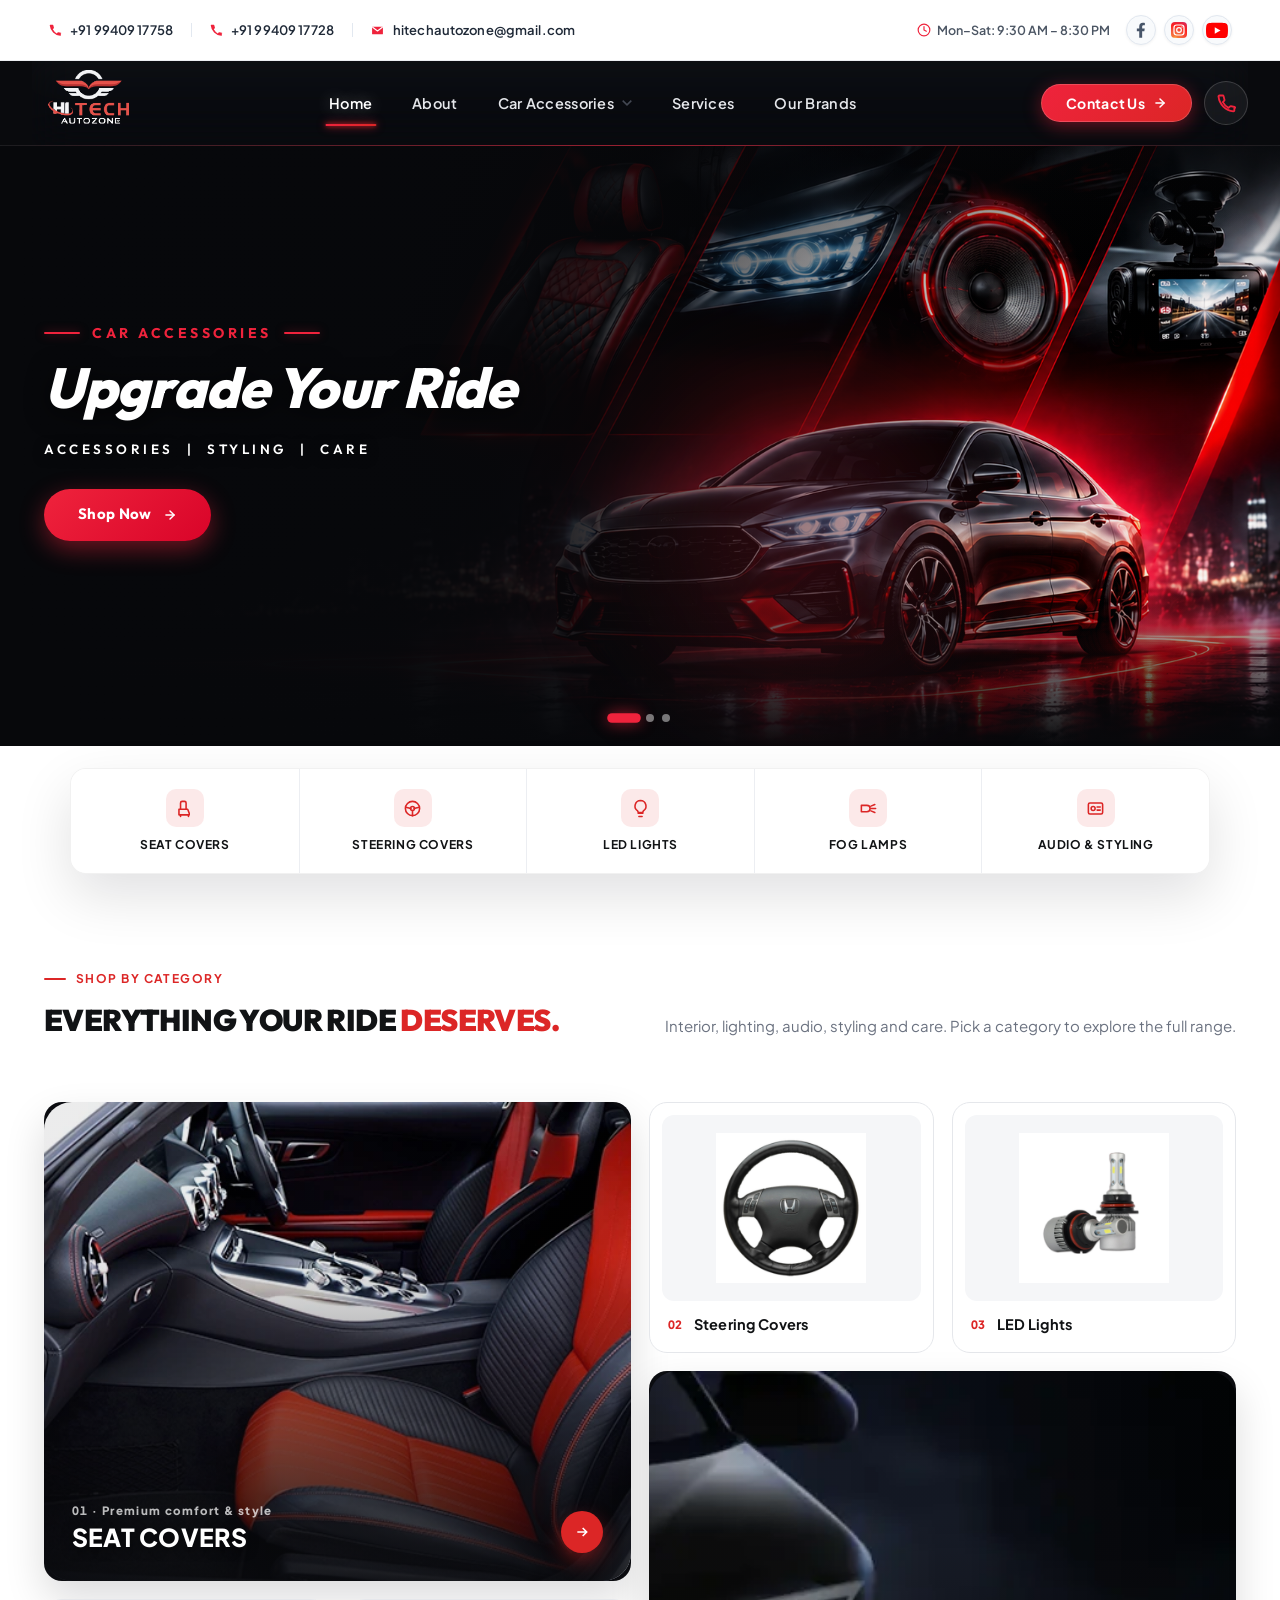
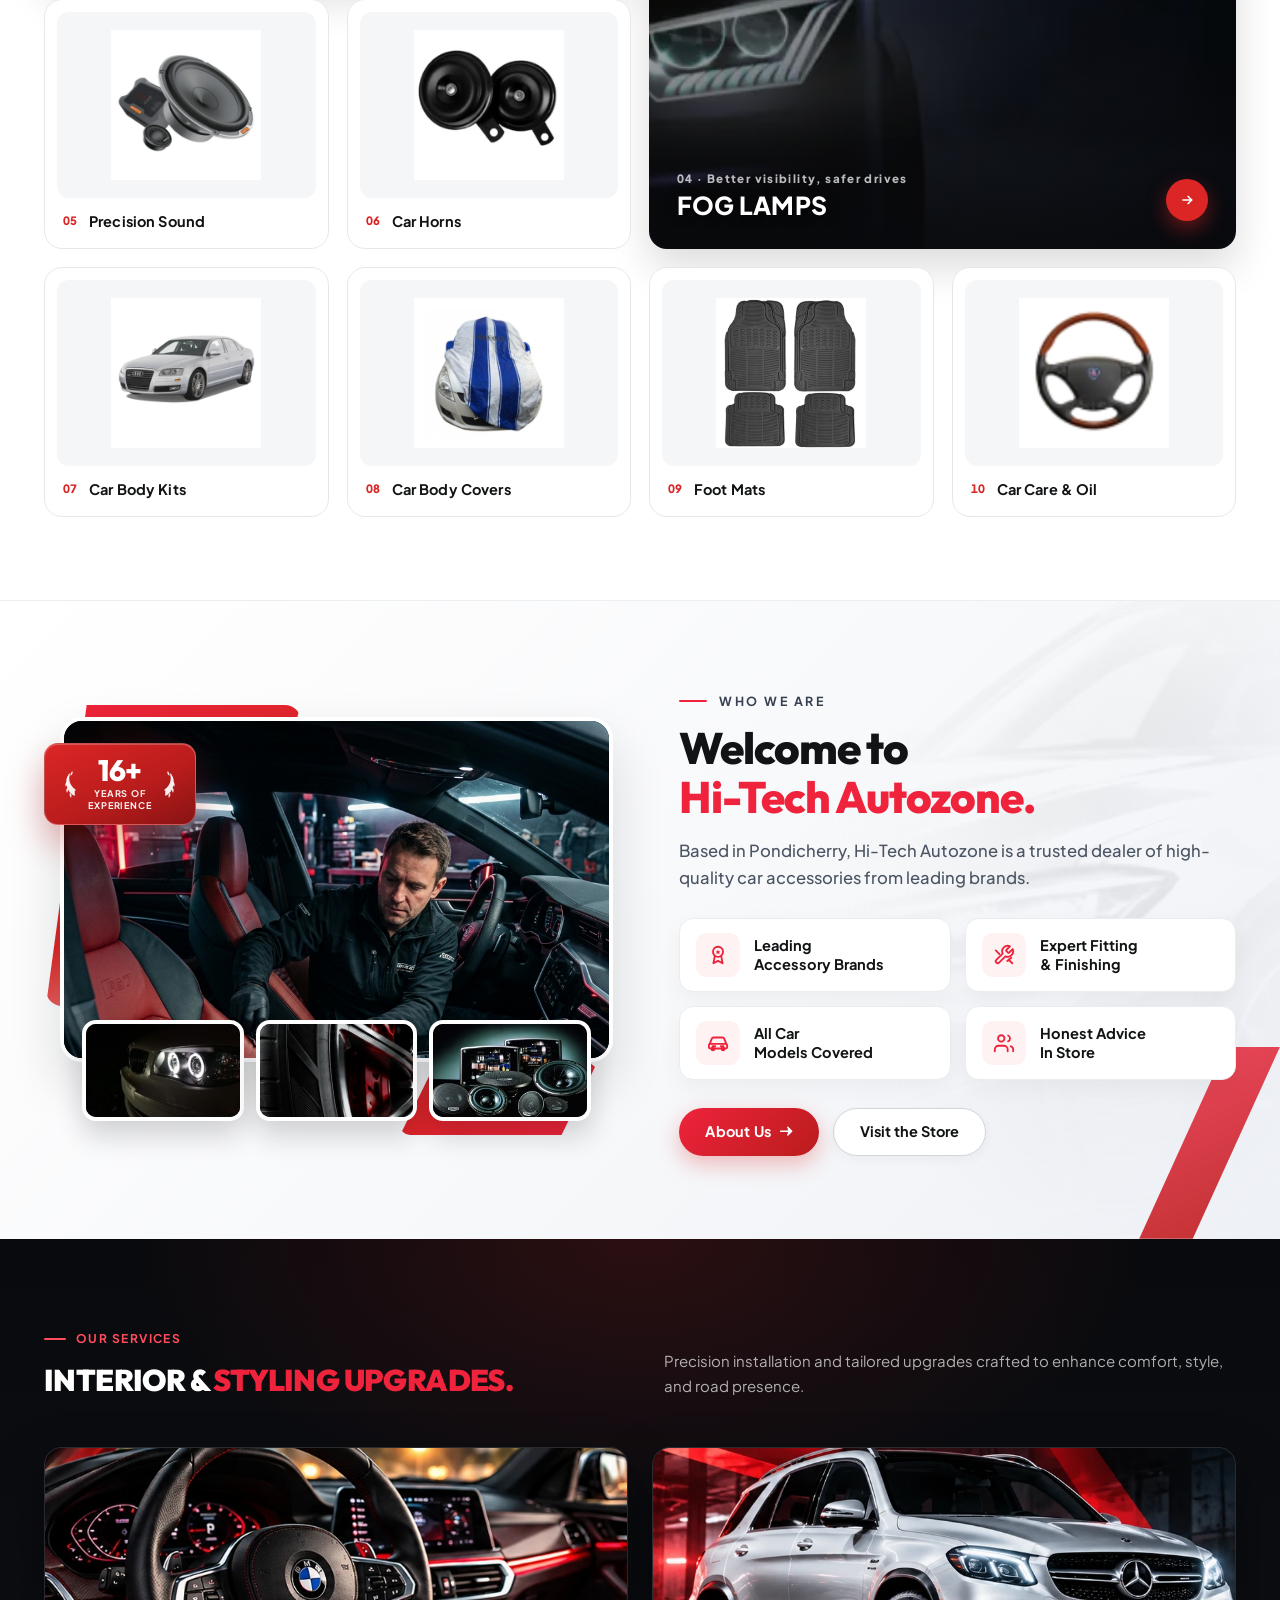
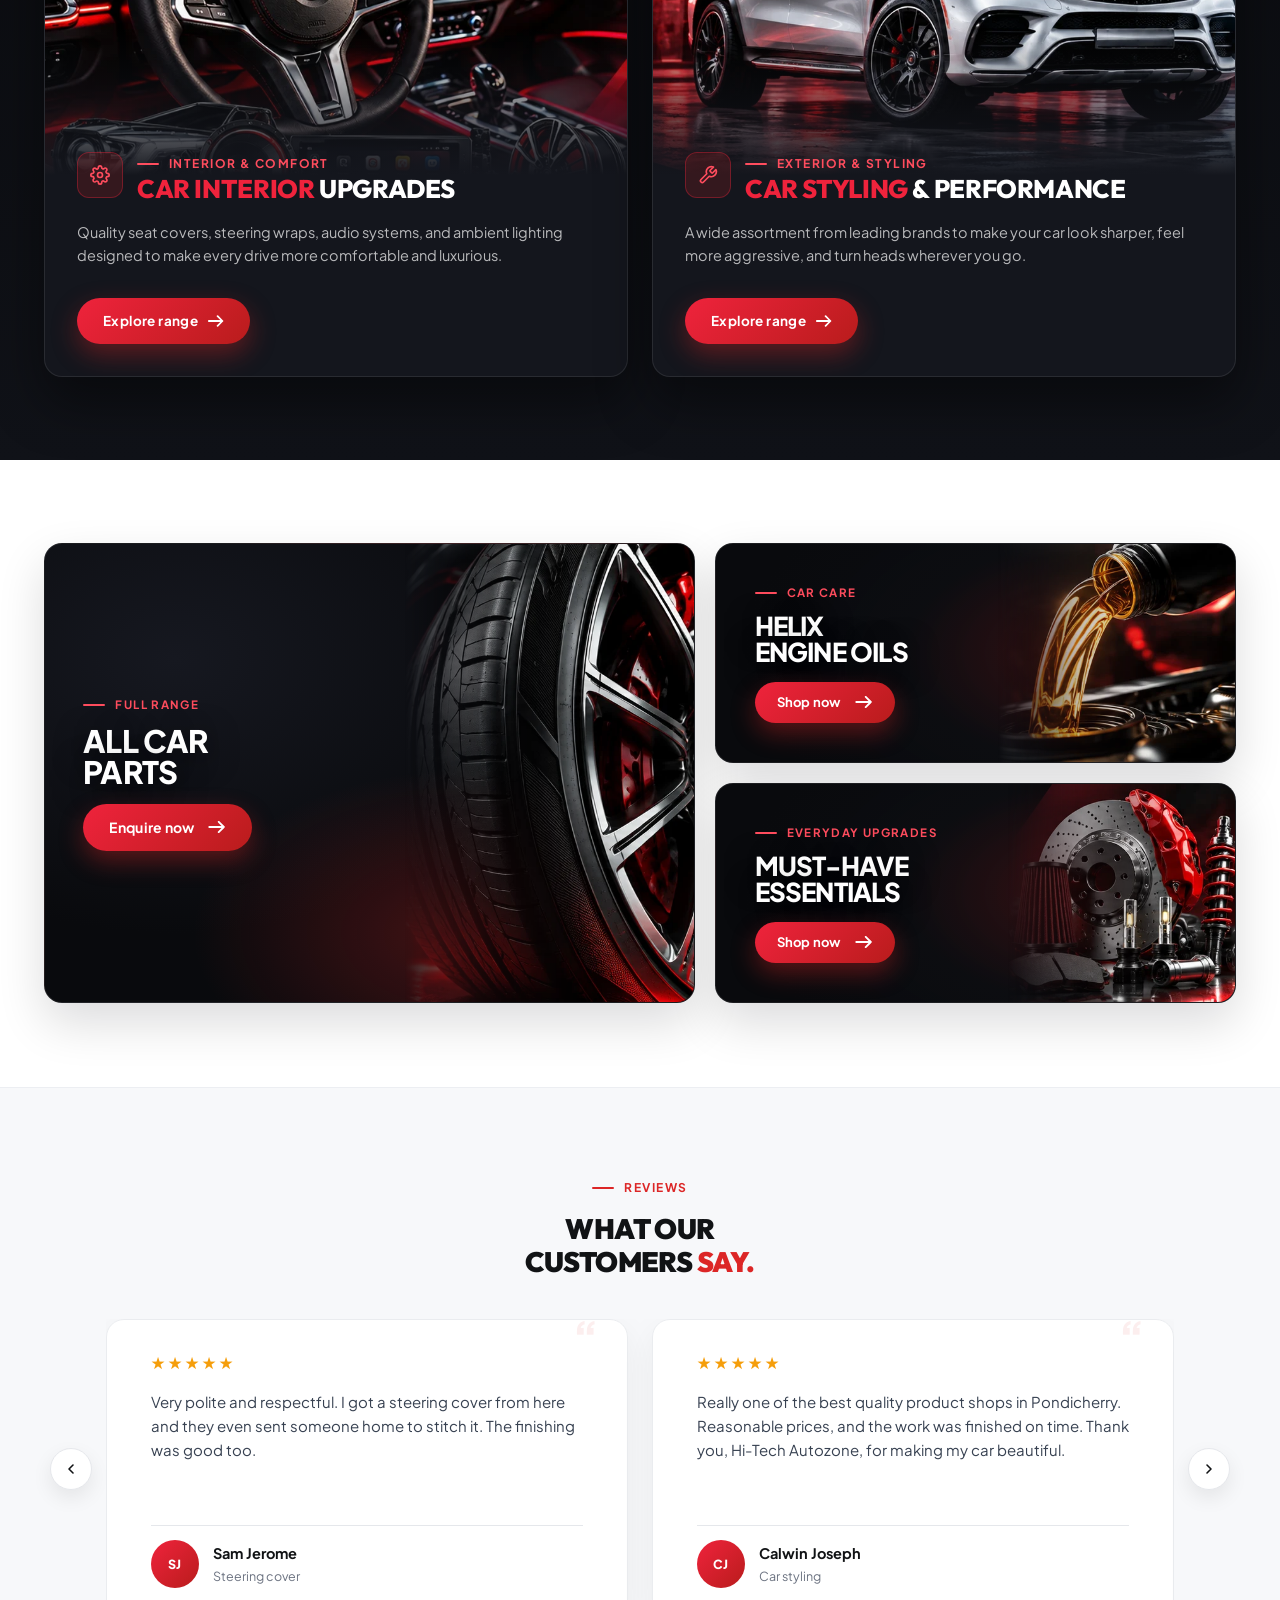
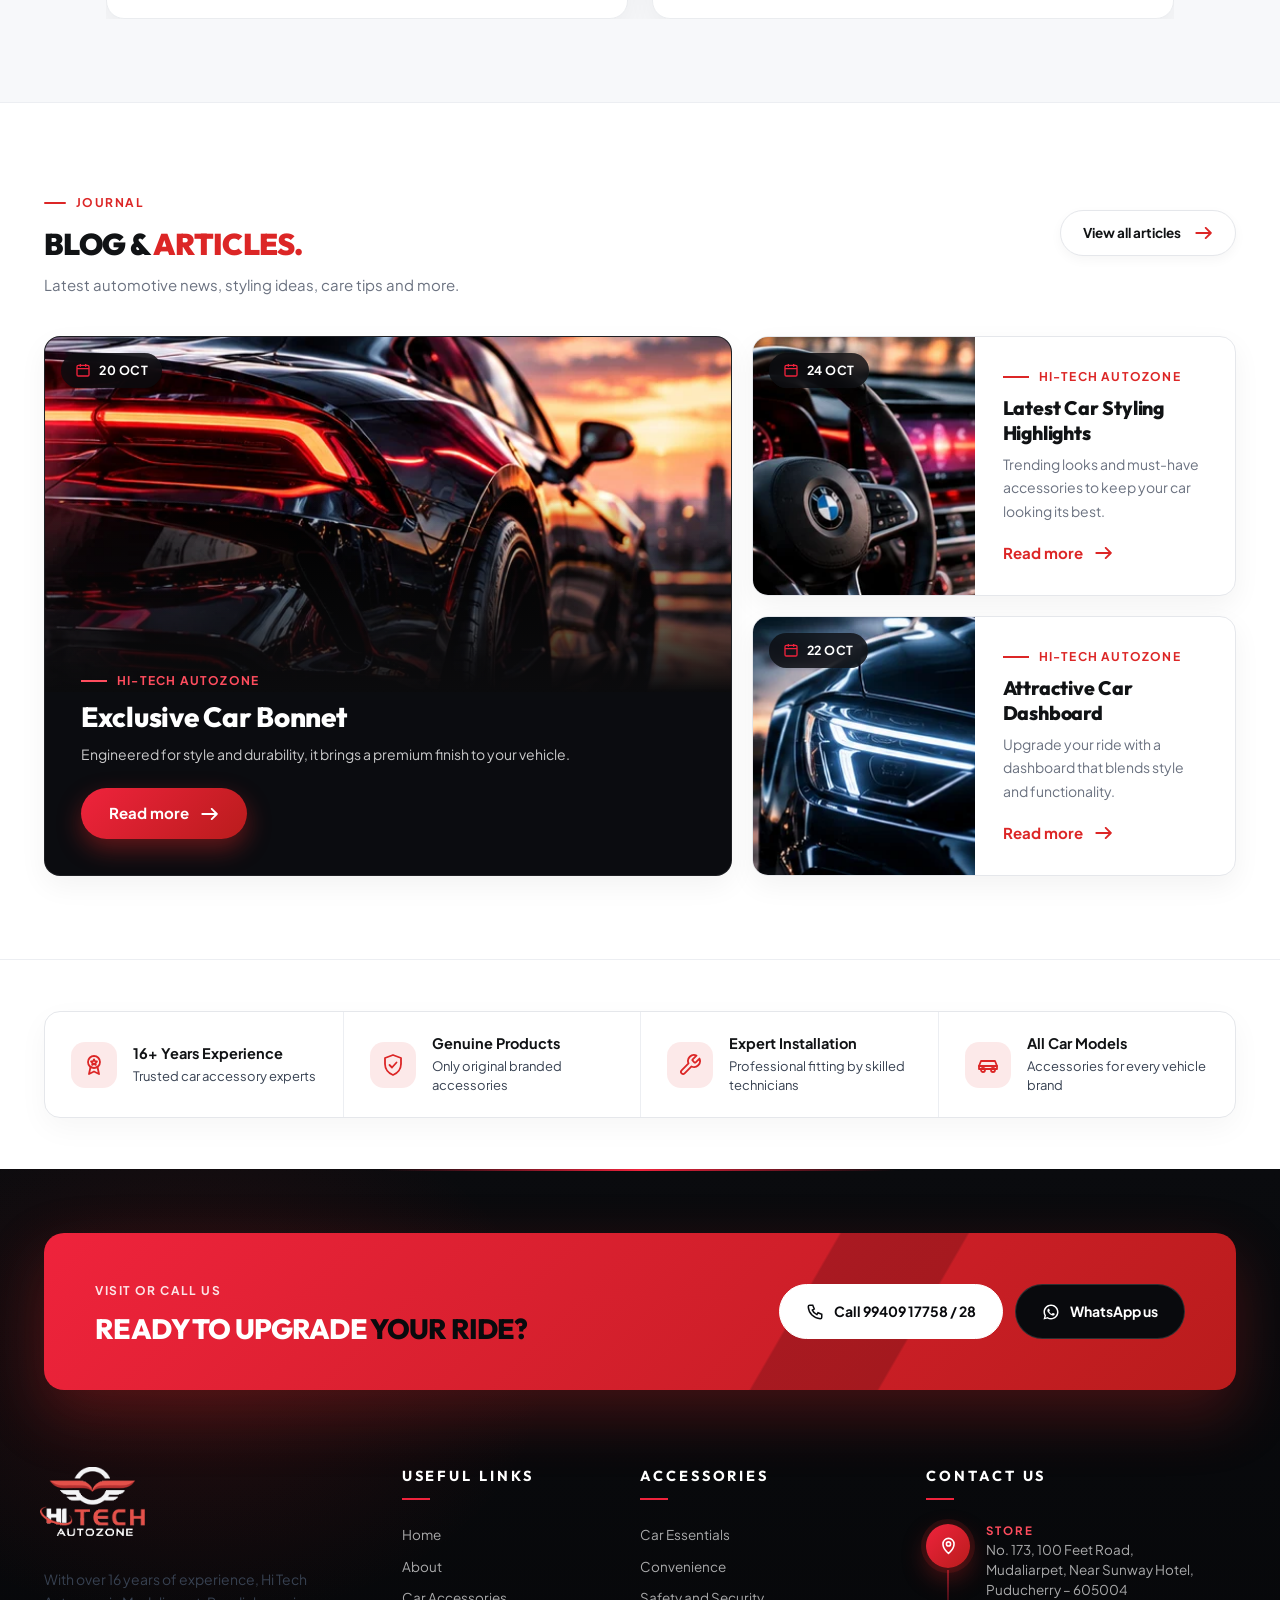
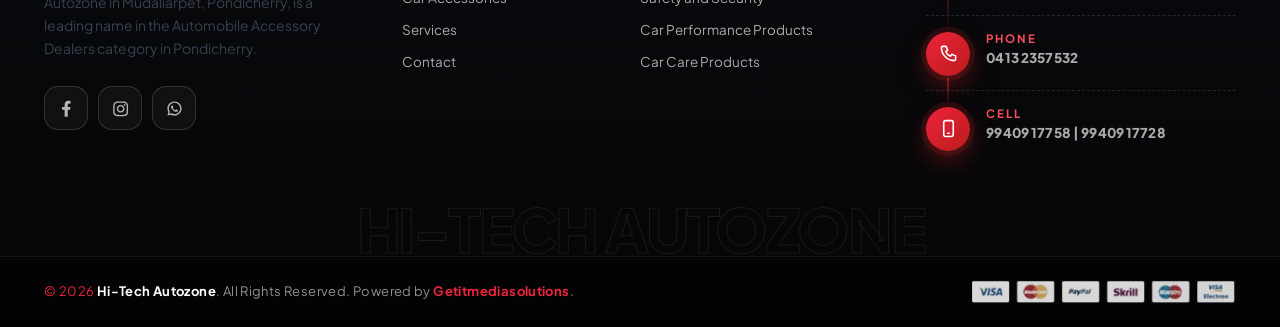
==== index.html @ 880fb970 "first commit" ====
<!doctype html>
<html lang="en">


<head>
  <meta charset="utf-8">
  <title>Hi-Tech Autozone</title>
  <meta name="description" content="Hi-Tech Autozone, Pondicherry: premium car accessories, seat covers, LED and fog lamps, audio, body kits and car care products.">
  <meta name="viewport" content="width=device-width, initial-scale=1">
  <link rel="shortcut icon" type="image/x-icon" href="assets/img/favicon.ico">
    
   <!-- ======= All CSS Plugins here ======== -->
  <link rel="stylesheet" href="assets/css/plugins/swiper-bundle.min.css">
  <link rel="stylesheet" href="assets/css/plugins/glightbox.min.css">
  <link rel="preconnect" href="https://fonts.googleapis.com">
  <link rel="preconnect" href="https://fonts.gstatic.com" crossorigin>
  <link href="https://fonts.googleapis.com/css2?family=Outfit:ital,wght@0,400;0,500;0,600;0,700;0,800;0,900;1,700;1,800;1,900&family=Plus+Jakarta+Sans:ital,wght@0,400;0,500;0,600;0,700;0,800;1,400;1,600&display=swap" rel="stylesheet">

  <!-- Plugin css -->
  <link rel="stylesheet" href="assets/css/vendor/bootstrap.min.css">

  <!-- Custom Style CSS -->
  <link rel="stylesheet" href="assets/css/style.css">
    <link rel="stylesheet" href="assets/css/main.css">
  <link rel="stylesheet" href="assets/css/premium-2026.css?v=30">
  <link rel="stylesheet" href="assets/css/home-2026.css?v=25">
  <link rel="stylesheet" href="assets/css/redesign-2026.css?v=23">

</head>

<body>

    <!-- Start preloader -->
    <div id="preloader">
        <div id="ctn-preloader" class="ctn-preloader">
            <div class="animation-preloader">
                <div class="spinner"></div>
                <div class="txt-loading">
                    <span data-text-preloader="L" class="letters-loading">
                        L
                    </span>
                    
                    <span data-text-preloader="O" class="letters-loading">
                        O
                    </span>
                    
                    <span data-text-preloader="A" class="letters-loading">
                        A
                    </span>
                    
                    <span data-text-preloader="D" class="letters-loading">
                        D
                    </span>
                    
                    <span data-text-preloader="I" class="letters-loading">
                        I
                    </span>
                    
                    <span data-text-preloader="N" class="letters-loading">
                        N
                    </span>
                    
                    <span data-text-preloader="G" class="letters-loading">
                        G
                    </span>
                </div>
            </div>	

            <div class="loader-section section-left"></div>
            <div class="loader-section section-right"></div>
        </div>
    </div>
    <!-- End preloader -->
    
    <!-- Start header area -->
    <header class="header__section">
        <div class="header__topbar">
            <div class="container-fluid">
                <div class="header__topbar--inner d-flex align-items-center justify-content-between">
                                        <ul class="header__topbar--info d-none d-lg-flex align-items-center">
                        <li class="header__info--list">
                            <a class="header__info--link" href="tel:9940917758" title="Call +91 99409 17758">
                                <svg class="hz-top-ico" width="14" height="14" viewBox="0 0 24 24" fill="none" xmlns="http://www.w3.org/2000/svg">
                                    <path d="M22 16.92V21a1 1 0 0 1-1.09 1A19.91 19.91 0 0 1 3 4.09 1 1 0 0 1 4 3h4.09a1 1 0 0 1 1 .75l1.1 4.42a1 1 0 0 1-.29.95L8.21 10.91a16 16 0 0 0 6.88 6.88l1.79-1.79a1 1 0 0 1 .95-.29l4.42 1.1a1 1 0 0 1 .75 1z" fill="#EF233C"/>
                                </svg>
                                <span>+91 99409 17758</span>
                            </a>
                        </li>
                        <li class="header__info--list">
                            <a class="header__info--link" href="tel:9940917728" title="Call +91 99409 17728">
                                <svg class="hz-top-ico" width="14" height="14" viewBox="0 0 24 24" fill="none" xmlns="http://www.w3.org/2000/svg">
                                    <path d="M22 16.92V21a1 1 0 0 1-1.09 1A19.91 19.91 0 0 1 3 4.09 1 1 0 0 1 4 3h4.09a1 1 0 0 1 1 .75l1.1 4.42a1 1 0 0 1-.29.95L8.21 10.91a16 16 0 0 0 6.88 6.88l1.79-1.79a1 1 0 0 1 .95-.29l4.42 1.1a1 1 0 0 1 .75 1z" fill="#EF233C"/>
                                </svg>
                                <span>+91 99409 17728</span>
                            </a>
                        </li>
                        <li class="header__info--list">
                            <a class="header__info--link" href="mailto:hitechautozone@gmail.com" title="Email Hi-Tech Autozone">
                                <svg class="hz-top-ico" width="15" height="13" viewBox="0 0 24 24" fill="none" xmlns="http://www.w3.org/2000/svg">
                                    <path d="M3 5h18a1 1 0 0 1 1 1v12a1 1 0 0 1-1 1H3a1 1 0 0 1-1-1V6a1 1 0 0 1 1-1z" fill="#EF233C"/>
                                    <path d="M3 6l9 7 9-7" stroke="#FFFFFF" stroke-width="2" stroke-linecap="round" stroke-linejoin="round"/>
                                </svg>
                                <span>hitechautozone@gmail.com</span>
                            </a>
                        </li>
                    </ul>
                    <div class="header__top--right d-flex align-items-center">
                        <span class="hz-top-hours d-none d-xl-inline-flex">
                            <svg width="14" height="14" viewBox="0 0 24 24" fill="none" stroke="#EF233C" stroke-width="2" stroke-linecap="round" stroke-linejoin="round"><circle cx="12" cy="12" r="10"/><polyline points="12 6 12 12 16 14"/></svg>
                            Mon–Sat: 9:30 AM – 8:30 PM
                        </span>
                        <ul class="social__share d-flex align-items-center">
                            <li class="social__share--list">
                                <a class="social__share--icon" target="_blank" rel="noopener noreferrer" href="https://www.facebook.com/p/Hitechautozone-pondicherry-100066912985114/" aria-label="Facebook">
                                    <svg width="10" height="16" viewBox="0 0 9 15" fill="none" xmlns="http://www.w3.org/2000/svg" aria-hidden="true">
                                        <path d="M7.62891 8.625L8.01172 6.10938H5.57812V4.46875C5.57812 3.75781 5.90625 3.10156 7 3.10156H8.12109V0.941406C8.12109 0.941406 7.10938 0.75 6.15234 0.75C4.15625 0.75 2.84375 1.98047 2.84375 4.16797V6.10938H0.601562V8.625H2.84375V14.75H5.57812V8.625H7.62891Z" fill="#475569"/>
                                    </svg>
                                </a>
                            </li>
                            <li class="social__share--list">
                                <a class="social__share--icon" target="_blank" rel="noopener noreferrer" href="https://www.instagram.com/hitechautozone_pondicherry/" aria-label="Instagram">
                                    <svg width="16" height="16" viewBox="0 0 24 24" fill="none" xmlns="http://www.w3.org/2000/svg" aria-hidden="true">
                                        <defs>
                                            <radialGradient id="hz-ig-badge-grad" cx="25%" cy="108%" r="140%">
                                                <stop offset="0%" stop-color="#FFDC80"/>
                                                <stop offset="15%" stop-color="#F77737"/>
                                                <stop offset="35%" stop-color="#F56040"/>
                                                <stop offset="65%" stop-color="#FD1D1D"/>
                                                <stop offset="100%" stop-color="#C13584"/>
                                            </radialGradient>
                                        </defs>
                                        <rect width="24" height="24" rx="6" fill="url(#hz-ig-badge-grad)"/>
                                        <rect x="4.5" y="4.5" width="15" height="15" rx="4" stroke="#FFFFFF" stroke-width="1.8"/>
                                        <circle cx="12" cy="12" r="3.5" stroke="#FFFFFF" stroke-width="1.8"/>
                                        <circle cx="16.5" cy="7.5" r="1" fill="#FFFFFF"/>
                                    </svg>
                                </a>
                            </li>
                            <li class="social__share--list">
                                <a class="social__share--icon" target="_blank" rel="noopener noreferrer" href="https://www.youtube.com/@hi-techautozone2502" aria-label="YouTube">
                                    <svg width="22" height="16" viewBox="0 0 24 17" fill="none" xmlns="http://www.w3.org/2000/svg" aria-hidden="true">
                                        <path fill-rule="evenodd" clip-rule="evenodd" d="M23.498 3.186a3.016 3.016 0 0 0-2.122-2.136C19.505.5 12 .5 12 .5s-7.505 0-9.377.55A3.016 3.016 0 0 0 .502 3.186C0 5.07 0 9 0 9s0 3.93.502 5.814a3.016 3.016 0 0 0 2.122 2.136c1.871.55 9.376.55 9.376.55s7.505 0 9.377-.55a3.015 3.015 0 0 0 2.122-2.136C24 12.93 24 9 24 9s0-3.93-.502-5.814z" fill="#FF0000"/>
                                        <path d="M9.545 12.568V5.432L15.818 9l-6.273 3.568z" fill="#FFFFFF"/>
                                    </svg>
                                </a>
                            </li>
                        </ul>
                    </div>
                </div>
            </div>
        </div>
        <div class="main__header header__sticky">
            <div class="container-fluid">
                <div class="main__header--inner position__relative d-flex justify-content-between align-items-center">
                    <div class="offcanvas__header--menu__open d-lg-none">
                        <a class="offcanvas__header--menu__open--btn" href="javascript:void(0)" data-offcanvas>
                            <svg xmlns="http://www.w3.org/2000/svg" class="ionicon offcanvas__header--menu__open--svg" viewBox="0 0 512 512"><path fill="currentColor" stroke="currentColor" stroke-linecap="round" stroke-miterlimit="10" stroke-width="32" d="M80 160h352M80 256h352M80 352h352"/></svg>
                            <span class="visually-hidden">Offcanvas Menu Open</span>
                        </a>
                    </div>
                    <div class="main__logo">
                        <h1 class="main__logo--title m-0"><a class="main__logo--link" href="index.html"><img class="main__logo--img" src="assets/img/logo/hi-go-light.png" alt="Hi-Tech Autozone" width="180" height="90"></a></h1>
                    </div>
                    <div class="header__menu style3 d-none d-lg-block">
                        <nav class="header__menu--navigation">
                            <ul class="header__menu--wrapper d-flex align-items-center">
                                <li class="header__menu--items">
                                    <a class="header__menu--link active" href="index.html">Home</a>
                                </li>
                                <li class="header__menu--items">
                                    <a class="header__menu--link " href="about.html">About</a>
                                </li>
                                <li class="header__menu--items">
                                    <a class="header__menu--link " href="caressentials.html">
                                        Car Accessories
                                        <svg class="menu__arrowdown--icon" xmlns="http://www.w3.org/2000/svg" width="10" height="6" viewBox="0 0 12 7.41">
                                            <path d="M16.59,8.59,12,13.17,7.41,8.59,6,10l6,6,6-6Z" transform="translate(-6 -8.59)" fill="currentColor"/>
                                        </svg>
                                    </a>
                                    <ul class="header__sub--menu">
                                        <li class="header__sub--menu__items"><a href="caressentials.html" class="header__sub--menu__link ">CAR ESSENTIALS</a></li>
                                        <li class="header__sub--menu__items"><a href="convenience.html" class="header__sub--menu__link ">CONVENIENCE</a></li>
                                        <li class="header__sub--menu__items"><a href="safetysecurity.html" class="header__sub--menu__link ">SAFETY AND SECURITY</a></li>
                                        <li class="header__sub--menu__items"><a href="carstyle.html" class="header__sub--menu__link ">CAR STYLES</a></li>
                                        <li class="header__sub--menu__items"><a href="carperformance.html" class="header__sub--menu__link ">CAR PERFORMANCE PRODUCT</a></li>
                                        <li class="header__sub--menu__items"><a href="carcareproduct.html" class="header__sub--menu__link ">CAR CARE PRODUCT</a></li>
                                    </ul>
                                </li>
                                <li class="header__menu--items">
                                    <a class="header__menu--link " href="blog.html">Services</a>
                                </li>
                                <li class="header__menu--items">
                                    <a class="header__menu--link " href="brands.html">Our Brands</a>
                                </li>
                            </ul>
                        </nav>
                    </div>
                    <div class="header__actions d-flex align-items-center">
                        <a class="hz-nav-contact-btn d-none d-sm-inline-flex" href="contact.html">
                            <span>Contact Us</span>
                            <svg width="14" height="14" viewBox="0 0 24 24" fill="none" stroke="currentColor" stroke-width="2.5" stroke-linecap="round" stroke-linejoin="round"><line x1="5" y1="12" x2="19" y2="12"/><polyline points="12 5 19 12 12 19"/></svg>
                        </a>
                        <a class="hz-nav-phone-btn" href="tel:9940917758" aria-label="Call Hi-Tech Autozone" title="Call 99409 17758">
                            <svg width="20" height="20" viewBox="0 0 24 24" fill="none" xmlns="http://www.w3.org/2000/svg">
                                <path d="M22 16.92V21a1 1 0 0 1-1.09 1A19.91 19.91 0 0 1 3 4.09 1 1 0 0 1 4 3h4.09a1 1 0 0 1 1 .75l1.1 4.42a1 1 0 0 1-.29.95L8.21 10.91a16 16 0 0 0 6.88 6.88l1.79-1.79a1 1 0 0 1 .95-.29l4.42 1.1a1 1 0 0 1 .75 1z" stroke="#EF233C" stroke-width="2.2" stroke-linecap="round" stroke-linejoin="round"/>
                            </svg>
                        </a>
                    </div>
                </div>
            </div>
        </div>
        <!-- Start Offcanvas header menu -->
        <div class="offcanvas__header">
            <div class="offcanvas__inner">
                <div class="offcanvas__logo">
                    <a class="offcanvas__logo_link" href="index.html">
                        <img src="assets/img/logo/hi-go-light.png" alt="Hi-Tech Autozone" width="180" height="90">
                    </a>
                    <button class="offcanvas__close--btn" data-offcanvas>close</button>
                </div>
                <nav class="offcanvas__menu">
                    <ul class="offcanvas__menu_ul">
                        <li class="offcanvas__menu_li">
                            <a class="offcanvas__menu_item" href="index.html">Home</a>
                         
                        </li>
                        <li class="offcanvas__menu_li">
                            <a class="offcanvas__menu_item" href="about.html">About us</a>
                         
                        </li>
                        <li class="offcanvas__menu_li">
                            <a class="offcanvas__menu_item" href="caressentials.html">Car Accessories </a>
                            <ul class="offcanvas__sub_menu">
                                <li class="offcanvas__sub_menu_li"><a href="caressentials.html" class="offcanvas__sub_menu_item">CAR ESSENTIALS</a></li>
                                <li class="offcanvas__sub_menu_li"><a href="convenience.html" class="offcanvas__sub_menu_item">CONVENIENCE</a></li>
                                <li class="offcanvas__sub_menu_li"><a href="safetysecurity.html" class="offcanvas__sub_menu_item">SAFETY AND SECURITY</a></li>
                                <li class="offcanvas__sub_menu_li"><a href="carstyle.html" class="offcanvas__sub_menu_item">CAR STYLES</a></li>
                                <li class="offcanvas__sub_menu_li"><a href="carperformance.html" class="offcanvas__sub_menu_item">CAR PERFORMANCE PRODUCT</a></li>
                                <li class="offcanvas__sub_menu_li"><a href="carcareproduct.html" class="offcanvas__sub_menu_item">CAR CARE PRODUCT</a></li>

                            </ul>
                        </li>
                        <li class="offcanvas__menu_li">
                            <a class="offcanvas__menu_item" href="blog.html">Service</a>
                        
                        </li>
                        <li class="offcanvas__menu_li"><a class="offcanvas__menu_item" href="brands.html">Our Brands</a></li>
                        <li class="offcanvas__menu_li"><a class="offcanvas__menu_item" href="contact.html">Contact</a></li>
                    </ul>
                    <!--
                    <div class="offcanvas__account--items">
                        <a class="offcanvas__account--items__btn d-flex align-items-center" href="login.html">
                            <span class="offcanvas__account--items__icon"> 
                                <svg xmlns="http://www.w3.org/2000/svg"  width="20.51" height="19.443" viewBox="0 0 512 512"><path d="M344 144c-3.92 52.87-44 96-88 96s-84.15-43.12-88-96c-4-55 35-96 88-96s92 42 88 96z" fill="none" stroke="currentColor" stroke-linecap="round" stroke-linejoin="round" stroke-width="32"/><path d="M256 304c-87 0-175.3 48-191.64 138.6C62.39 453.52 68.57 464 80 464h352c11.44 0 17.62-10.48 15.65-21.4C431.3 352 343 304 256 304z" fill="none" stroke="currentColor" stroke-miterlimit="10" stroke-width="32"/></svg> 
                            </span>
                            <span class="offcanvas__account--items__label">Login / Register</span>
                        </a>
                    </div>
                    <div class="offcanvas__account--wrapper d-flex">
                        <div class="offcanvas__account--currency">
                            <a class="offcanvas__account--currency__menu d-flex align-items-center text-black" href="javascript:void(0)">
                                <img src="assets/img/icon/usd-icon.webp" alt="currency">
                                <span>USD</span> 
                                <svg xmlns="http://www.w3.org/2000/svg" width="9.797" height="6.05" viewBox="0 0 9.797 6.05">
                                    <path  d="M14.646,8.59,10.9,12.329,7.151,8.59,6,9.741l4.9,4.9,4.9-4.9Z" transform="translate(-6 -8.59)" fill="currentColor" opacity="0.7"/>
                                </svg>
                            </a>
                            <div class="offcanvas__account--currency__submenu">
                                <ul>
                                    <li class="currency__items"><a class="currency__text" href="#">CAD</a></li>
                                    <li class="currency__items"><a class="currency__text" href="#">CNY</a></li>
                                    <li class="currency__items"><a class="currency__text" href="#">EUR</a></li>
                                    <li class="currency__items"><a class="currency__text" href="#">GBP</a></li>
                                </ul>
                            </div>
                        </div>
                        <div class="language__currency--list">
                            <a class="offcanvas__language--switcher" href="javascript:void(0)">
                                <span>English</span> 
                                <svg xmlns="http://www.w3.org/2000/svg" width="9.797" height="6.05" viewBox="0 0 9.797 6.05">
                                    <path  d="M14.646,8.59,10.9,12.329,7.151,8.59,6,9.741l4.9,4.9,4.9-4.9Z" transform="translate(-6 -8.59)" fill="currentColor" opacity="0.7"/>
                                </svg>
                            </a>
                            <div class="offcanvas__dropdown--language">
                                <ul>
                                    <li class="language__items"><a class="language__text" href="#">France</a></li>
                                    <li class="language__items"><a class="language__text" href="#">Russia</a></li>
                                    <li class="language__items"><a class="language__text" href="#">Spanish</a></li>
                                </ul>
                            </div>
                        </div>
                    </div>  
                --> 
                </nav>
            </div>
        </div>
        <!-- End Offcanvas header menu -->

        <!-- Start Offcanvas stikcy toolbar -->

        <!-- End Offcanvas stikcy toolbar -->

        <!-- Start offCanvas minicart -->
  
        <!-- End offCanvas minicart -->

        <!-- Start serch box area -->

        <!-- End serch box area -->
        
    </header>
    <!-- End header area -->

    <main class="main__content_wrapper">
     <!-- Start slider section -->
        <section class="hero__slider--section">
            <div class="p-hero-fx" aria-hidden="true"><span class="p-hero-grid"></span><span class="p-hero-glow"></span><span class="p-hero-beam"></span></div>

            <div class="hero__slider--inner hero__slider--activation swiper">
                <div class="hero__slider--wrapper swiper-wrapper">
                    <!-- Slide 1: Futuristic Sedan with Feature Callouts -->
                    <div class="swiper-slide">
                        <div class="hero__slider--items style4">
                            <div class="hz-hero-bg">
                                <img class="hz-hero-bg-img" src="assets/img/hero_sec/hero-slide-1.png" alt="Futuristic Sedan with Custom Styling" loading="eager">
                                <div class="hz-hero-gradient"></div>
                            </div>
                            <div class="container">
                                <div class="row">
                                    <div class="col-xl-6 col-lg-7 col-md-8">
                                        <div class="slider__content style4">
                                            <span class="hz-hero-eyebrow">CAR ACCESSORIES</span>
                                            <h2 class="hz-hero-title">Upgrade Your Ride</h2>
                                            <p class="hz-hero-tagline">ACCESSORIES &nbsp;|&nbsp; STYLING &nbsp;|&nbsp; CARE</p>
                                            <div class="hz-hero-ctas">
                                                <a class="hz-hero-btn-primary" href="caressentials.html">
                                                    <span>Shop Now</span>
                                                    <svg width="14" height="14" viewBox="0 0 24 24" fill="none" stroke="currentColor" stroke-width="2.5" stroke-linecap="round" stroke-linejoin="round"><line x1="5" y1="12" x2="19" y2="12"/><polyline points="12 5 19 12 12 19"/></svg>
                                                </a>
                                            </div>
                                        </div>
                                    </div>
                                </div>
                            </div>
                        </div>
                    </div>

                    <!-- Slide 2: Luxury Interior with Red Ambient Lighting -->
                    <div class="swiper-slide">
                        <div class="hero__slider--items style4">
                            <div class="hz-hero-bg">
                                <img class="hz-hero-bg-img" src="assets/img/hero_sec/hero-slide-2.png" alt="Luxury Car Interior with Red Ambient Lighting" loading="lazy">
                                <div class="hz-hero-gradient"></div>
                            </div>
                            <div class="container">
                                <div class="row">
                                    <div class="col-xl-6 col-lg-7 col-md-8">
                                        <div class="slider__content style4">
                                            <span class="hz-hero-eyebrow">CAR INTERIORS</span>
                                            <h2 class="hz-hero-title">Elevate Your<br><span class="hz-hero-title-accent">Driving Space</span></h2>
                                            <p class="hz-hero-tagline">INTERIORS &nbsp;|&nbsp; COMFORT &nbsp;|&nbsp; STYLE</p>
                                            <div class="hz-hero-ctas">
                                                <a class="hz-hero-btn-primary" href="caressentials.html">
                                                    <span>Explore Interiors</span>
                                                    <svg width="14" height="14" viewBox="0 0 24 24" fill="none" stroke="currentColor" stroke-width="2.5" stroke-linecap="round" stroke-linejoin="round"><line x1="5" y1="12" x2="19" y2="12"/><polyline points="12 5 19 12 12 19"/></svg>
                                                </a>
                                            </div>
                                        </div>
                                    </div>
                                </div>
                            </div>
                        </div>
                    </div>

                    <!-- Slide 3: Red Neon Tire Studio -->
                    <div class="swiper-slide">
                        <div class="hero__slider--items style4">
                            <div class="hz-hero-bg">
                                <img class="hz-hero-bg-img" src="assets/img/hero_sec/hero-slide-3.png" alt="High Performance Wheels and Tyres" loading="lazy">
                                <div class="hz-hero-gradient"></div>
                            </div>
                            <div class="container">
                                <div class="row">
                                    <div class="col-xl-6 col-lg-7 col-md-8">
                                        <div class="slider__content style4">
                                            <span class="hz-hero-eyebrow">WHEELS & TYRES</span>
                                            <h2 class="hz-hero-title">Engineered for<br><span class="hz-hero-title-accent">Grip & Power</span></h2>
                                            <p class="hz-hero-tagline">WHEELS &nbsp;|&nbsp; TYRES &nbsp;|&nbsp; PERFORMANCE</p>
                                            <div class="hz-hero-ctas">
                                                <a class="hz-hero-btn-primary" href="carperformance.html">
                                                    <span>Shop Wheels & Tyres</span>
                                                    <svg width="14" height="14" viewBox="0 0 24 24" fill="none" stroke="currentColor" stroke-width="2.5" stroke-linecap="round" stroke-linejoin="round"><line x1="5" y1="12" x2="19" y2="12"/><polyline points="12 5 19 12 12 19"/></svg>
                                                </a>
                                            </div>
                                        </div>
                                    </div>
                                </div>
                            </div>
                        </div>
                    </div>
                </div>
                <div class="slider__pagination swiper-pagination"></div>
            </div>
                    <div class="p-hero-ui" aria-hidden="true">
                <div class="container">
                    <div class="p-hero-count"><span class="p-hero-current">01</span><span class="p-hero-bar"></span><span class="p-hero-total">02</span></div>
                    <div class="p-hero-scroll"></div>
                </div>
            </div>
        </section>
        <!-- End slider section -->

        <!-- Floating 5-Category Quick Bar -->
        <section class="hz-quickbar" aria-label="Quick category shortcuts">
            <div class="hz-quickbar__card">
                <a class="hz-quickbar__item" href="caressentials.html">
                    <span class="hz-quickbar__ico" aria-hidden="true"><svg width="19" height="19" viewBox="0 0 24 24" fill="none" stroke="currentColor" stroke-width="2" stroke-linecap="round" stroke-linejoin="round"><path d="M7 13V5a2 2 0 0 1 2-2h3a2 2 0 0 1 2 2v8"/><path d="M5 13h11l2 5v2H5z"/><path d="M7 20v2M17 20v2"/></svg></span>
                    <span class="hz-quickbar__label">Seat Covers</span>
                </a>
                <a class="hz-quickbar__item" href="caressentials.html">
                    <span class="hz-quickbar__ico" aria-hidden="true"><svg width="19" height="19" viewBox="0 0 24 24" fill="none" stroke="currentColor" stroke-width="2" stroke-linecap="round" stroke-linejoin="round"><circle cx="12" cy="12" r="9"/><circle cx="12" cy="12" r="2.5"/><path d="M12 14.5V21M3.5 10.5l6.5 1.5M20.5 10.5L14 12"/></svg></span>
                    <span class="hz-quickbar__label">Steering Covers</span>
                </a>
                <a class="hz-quickbar__item" href="carstyle.html">
                    <span class="hz-quickbar__ico" aria-hidden="true"><svg width="19" height="19" viewBox="0 0 24 24" fill="none" stroke="currentColor" stroke-width="2" stroke-linecap="round" stroke-linejoin="round"><path d="M9 18h6M10 22h4M12 2a7 7 0 0 0-4 12.7c.6.5 1 1.2 1 2v.3h6v-.3c0-.8.4-1.5 1-2A7 7 0 0 0 12 2z"/></svg></span>
                    <span class="hz-quickbar__label">LED Lights</span>
                </a>
                <a class="hz-quickbar__item" href="safetysecurity.html">
                    <span class="hz-quickbar__ico" aria-hidden="true"><svg width="19" height="19" viewBox="0 0 24 24" fill="none" stroke="currentColor" stroke-width="2" stroke-linecap="round" stroke-linejoin="round"><path d="M3 12h7a4 4 0 0 0 0-8H3v8z" transform="translate(0 4)"/><path d="M15 9l5-2M15 12h6M15 15l5 2"/></svg></span>
                    <span class="hz-quickbar__label">Fog Lamps</span>
                </a>
                <a class="hz-quickbar__item" href="carperformance.html">
                    <span class="hz-quickbar__ico" aria-hidden="true"><svg width="19" height="19" viewBox="0 0 24 24" fill="none" stroke="currentColor" stroke-width="2" stroke-linecap="round" stroke-linejoin="round"><rect x="3" y="5" width="18" height="14" rx="2"/><circle cx="9" cy="12" r="2.5"/><path d="M14 10h4M14 14h4"/></svg></span>
                    <span class="hz-quickbar__label">Audio &amp; Styling</span>
                </a>
            </div>
        </section>

        <!-- ============ HOME 2026: everything between hero and footer ============ -->

        <!-- Categories -->
        <section class="hz-section hz-cats" aria-labelledby="hz-cats-title">
            <div class="container">
                <div class="hz-head">
                    <div>
                        <span class="hz-eyebrow">Shop by category</span>
                        <h2 class="hz-title" id="hz-cats-title">Everything your ride <em>deserves.</em></h2>
                    </div>
                    <p class="hz-lede">Interior, lighting, audio, styling and care. Pick a category to explore the full range.</p>
                </div>

                <ul class="hz-cats__grid" role="list">
                    <li class="hz-cat hz-cat--feature" data-reveal="up">
                        <a href="caressentials.html">
                            <span class="hz-cat__media"><img src="assets/img/blog/related-post2.webp" alt="Red and black leather seat covers fitted in a car" loading="lazy"></span>
                            <span class="hz-cat__body">
                                <span class="hz-cat__info">
                                    <span class="hz-cat__no">01 · Premium comfort &amp; style</span>
                                    <span class="hz-cat__name categories__content--title">Seat Covers</span>
                                </span>
                                <span class="hz-cat__go" aria-hidden="true"><svg width="16" height="16" viewBox="0 0 24 24" fill="none" stroke="currentColor" stroke-width="2.4"><path d="M5 12h14M13 6l6 6-6 6"/></svg></span>
                            </span>
                        </a>
                    </li>
                    <li class="hz-cat" data-reveal="up">
                        <a href="caressentials.html">
                            <span class="hz-cat__plate"><img src="assets/img/product/cate-show/1.png" alt="Steering Covers" loading="lazy"></span>
                            <span class="hz-cat__body"><span class="hz-cat__no">02</span><span class="hz-cat__name categories__content--title">Steering Covers</span></span>
                        </a>
                    </li>
                    <li class="hz-cat" data-reveal="up">
                        <a href="carstyle.html">
                            <span class="hz-cat__plate"><img src="assets/img/product/cate-show/4.png" alt="LED Lights" loading="lazy"></span>
                            <span class="hz-cat__body"><span class="hz-cat__no">03</span><span class="hz-cat__name categories__content--title">LED Lights</span></span>
                        </a>
                    </li>
                    <li class="hz-cat hz-cat--feature hz-cat--tall" data-reveal="up">
                        <a href="safetysecurity.html">
                            <span class="hz-cat__media"><img src="assets/img/banner/banner7.webp" alt="LED headlamp glowing on a dark car" loading="lazy"></span>
                            <span class="hz-cat__body">
                                <span class="hz-cat__info">
                                    <span class="hz-cat__no">04 · Better visibility, safer drives</span>
                                    <span class="hz-cat__name categories__content--title">Fog Lamps</span>
                                </span>
                                <span class="hz-cat__go" aria-hidden="true"><svg width="16" height="16" viewBox="0 0 24 24" fill="none" stroke="currentColor" stroke-width="2.4"><path d="M5 12h14M13 6l6 6-6 6"/></svg></span>
                            </span>
                        </a>
                    </li>
                    <li class="hz-cat" data-reveal="up">
                        <a href="carperformance.html">
                            <span class="hz-cat__plate"><img src="assets/img/product/cate-show/3.png" alt="Precision Sound" loading="lazy"></span>
                            <span class="hz-cat__body"><span class="hz-cat__no">05</span><span class="hz-cat__name categories__content--title">Precision Sound</span></span>
                        </a>
                    </li>
                    <li class="hz-cat" data-reveal="up">
                        <a href="carperformance.html">
                            <span class="hz-cat__plate"><img src="assets/img/product/cate-show/9.png" alt="Car Horns" loading="lazy"></span>
                            <span class="hz-cat__body"><span class="hz-cat__no">06</span><span class="hz-cat__name categories__content--title">Car Horns</span></span>
                        </a>
                    </li>
                    <li class="hz-cat" data-reveal="up">
                        <a href="carstyle.html">
                            <span class="hz-cat__plate"><img src="assets/img/product/cate-show/7.png" alt="Car Body Kits" loading="lazy"></span>
                            <span class="hz-cat__body"><span class="hz-cat__no">07</span><span class="hz-cat__name categories__content--title">Car Body Kits</span></span>
                        </a>
                    </li>
                    <li class="hz-cat" data-reveal="up">
                        <a href="carstyle.html">
                            <span class="hz-cat__plate"><img src="assets/img/product/cate-show/8.png" alt="Car Body Covers" loading="lazy"></span>
                            <span class="hz-cat__body"><span class="hz-cat__no">08</span><span class="hz-cat__name categories__content--title">Car Body Covers</span></span>
                        </a>
                    </li>
                    <li class="hz-cat" data-reveal="up">
                        <a href="caressentials.html">
                            <span class="hz-cat__plate"><img src="assets/img/servce/s-1-3.webp" alt="Foot Mats" loading="lazy"></span>
                            <span class="hz-cat__body"><span class="hz-cat__no">09</span><span class="hz-cat__name categories__content--title">Foot Mats</span></span>
                        </a>
                    </li>
                    <li class="hz-cat" data-reveal="up">
                        <a href="carcareproduct.html">
                            <span class="hz-cat__plate"><img src="assets/img/product/cate-show/10.png" alt="Car Care & Oil" loading="lazy"></span>
                            <span class="hz-cat__body"><span class="hz-cat__no">10</span><span class="hz-cat__name categories__content--title">Car Care &amp; Oil</span></span>
                        </a>
                    </li>
                </ul>
            </div>
        </section>

        <!-- About -->
        <section class="hz-section hz-about" aria-labelledby="hz-about-title">
            <img class="hz-about__watermark" src="assets/img/other/home-car-silhouette.webp" alt="" aria-hidden="true" loading="lazy">
            <span class="hz-about__slash hz-about__slash--br" aria-hidden="true"></span>
            <div class="container hz-about__grid">
                <div class="hz-about__media" data-reveal="scale">
                    <div class="hz-about__collage">
                        <span class="hz-about__accent-bar hz-about__accent-bar--tl" aria-hidden="true"></span>
                        <span class="hz-about__accent-bar hz-about__accent-bar--br" aria-hidden="true"></span>
                        <div class="hz-about__badge">
                            <svg class="hz-about__wreath" viewBox="0 0 24 44" fill="currentColor" aria-hidden="true">
                                <path d="M18 39c-5.5-2.8-9.5-7.6-11.2-13.6C5.1 19.3 6.2 12.7 9.8 7.5c.6-.8 1.7-.3 1.4.6-1.4 4.1-1.3 8.8.4 12.8 1.5 3.6 4.1 6.7 7.4 8.7.8.5.3 1.7-.6 1.5l-.4-.1z"/>
                                <path d="M14 4.2c-1.5 1.8-2.2 3.9-1.9 6 1.9-1.1 3.1-3.1 2.9-5.3-.1-.7-.6-1.1-1-.7zm-5.2 6.6c-1.6 1.7-2.4 3.8-2.2 6 2-1.1 3.3-3 3.2-5.2-.1-.7-.6-1.2-1-.8zm-2.6 8.3c-1.3 1.9-1.8 4.2-1.3 6.4 1.8-1.4 2.8-3.5 2.4-5.7-.2-.7-.7-1.1-1.1-.7zm.6 8.8c-.9 2-.9 4.3.2 6.3 1.4-1.7 1.9-3.9 1.1-5.9-.3-.7-.9-.9-1.3-.4zm4.1 7.6c-.4 2.1.3 4.3 1.9 5.9.9-1.9.8-4.1-.4-5.8-.5-.6-1.3-.7-1.5-.1z"/>
                            </svg>
                            <div class="hz-about__badge-inner">
                                <strong>16+</strong>
                                <span>Years of<br>Experience</span>
                            </div>
                            <svg class="hz-about__wreath hz-about__wreath--r" viewBox="0 0 24 44" fill="currentColor" aria-hidden="true">
                                <path d="M18 39c-5.5-2.8-9.5-7.6-11.2-13.6C5.1 19.3 6.2 12.7 9.8 7.5c.6-.8 1.7-.3 1.4.6-1.4 4.1-1.3 8.8.4 12.8 1.5 3.6 4.1 6.7 7.4 8.7.8.5.3 1.7-.6 1.5l-.4-.1z"/>
                                <path d="M14 4.2c-1.5 1.8-2.2 3.9-1.9 6 1.9-1.1 3.1-3.1 2.9-5.3-.1-.7-.6-1.1-1-.7zm-5.2 6.6c-1.6 1.7-2.4 3.8-2.2 6 2-1.1 3.3-3 3.2-5.2-.1-.7-.6-1.2-1-.8zm-2.6 8.3c-1.3 1.9-1.8 4.2-1.3 6.4 1.8-1.4 2.8-3.5 2.4-5.7-.2-.7-.7-1.1-1.1-.7zm.6 8.8c-.9 2-.9 4.3.2 6.3 1.4-1.7 1.9-3.9 1.1-5.9-.3-.7-.9-.9-1.3-.4zm4.1 7.6c-.4 2.1.3 4.3 1.9 5.9.9-1.9.8-4.1-.4-5.8-.5-.6-1.3-.7-1.5-.1z"/>
                            </svg>
                        </div>
                        <figure class="hz-about__main">
                            <img src="assets/img/other/about-work-process.jpg" alt="Custom red and black leather seat covers and tailored car interior at Hi-Tech Autozone" loading="lazy">
                        </figure>
                        <div class="hz-about__thumbs">
                            <figure class="hz-about__thumb">
                                <img src="assets/img/other/sp1.avif" alt="LED projector headlights and daytime running lights" loading="lazy">
                            </figure>
                            <figure class="hz-about__thumb hz-about__thumb--wheel">
                                <img src="assets/img/banner/home-promo-tyre.webp" alt="Performance alloy wheels and painted brake caliper" loading="lazy">
                            </figure>
                            <figure class="hz-about__thumb">
                                <img src="assets/img/other/sp3.avif" alt="Premium car audio speakers and amplifier systems" loading="lazy">
                            </figure>
                        </div>
                    </div>
                </div>
                <div class="hz-about__copy">
                    <span class="hz-eyebrow hz-about__eyebrow" data-reveal="up">Who We Are</span>
                    <h2 class="hz-title hz-about__heading" id="hz-about-title" data-reveal="up">Welcome to<br><span class="hz-about__accent">Hi-Tech Autozone.</span></h2>
                    <p class="hz-about__lead" data-reveal="up">Based in Pondicherry, Hi-Tech Autozone is a trusted dealer of high-quality car accessories from leading brands.</p>
                    <ul class="hz-about__features" role="list" data-reveal="up">
                        <li class="hz-about__card">
                            <span class="hz-about__card-icon" aria-hidden="true">
                                <svg width="22" height="22" viewBox="0 0 24 24" fill="none" stroke="currentColor" stroke-width="2" stroke-linecap="round" stroke-linejoin="round"><circle cx="12" cy="8.5" r="5.5"/><path d="M12 6.2l.8 1.6 1.8.3-1.3 1.2.3 1.8-1.6-.9-1.6.9.3-1.8-1.3-1.2 1.8-.3z" fill="currentColor" stroke="none"/><path d="M8.5 13.2L7 21l5-2.6L17 21l-1.5-7.8"/></svg>
                            </span>
                            <span class="hz-about__card-label">Leading <br>Accessory Brands</span>
                        </li>
                        <li class="hz-about__card">
                            <span class="hz-about__card-icon" aria-hidden="true">
                                <svg width="22" height="22" viewBox="0 0 24 24" fill="none" stroke="currentColor" stroke-width="2" stroke-linecap="round" stroke-linejoin="round"><path d="M14.7 6.3a1 1 0 0 0 0 1.4l1.6 1.6a1 1 0 0 0 1.4 0l3.77-3.77a6 6 0 0 1-7.94 7.94l-6.91 6.91a2.12 2.12 0 0 1-3-3l6.91-6.91a6 6 0 0 1 7.94-7.94l-3.76 3.76z"/><path d="M3 7l4 4m10 6l4 4m-5.5-2.5L20 15"/></svg>
                            </span>
                            <span class="hz-about__card-label">Expert Fitting <br>&amp; Finishing</span>
                        </li>
                        <li class="hz-about__card">
                            <span class="hz-about__card-icon" aria-hidden="true">
                                <svg width="22" height="22" viewBox="0 0 24 24" fill="none" stroke="currentColor" stroke-width="2" stroke-linecap="round" stroke-linejoin="round"><path d="M3 13l2-5.2A2.5 2.5 0 0 1 7.3 6h9.4A2.5 2.5 0 0 1 19 7.8L21 13"/><rect x="2" y="13" width="20" height="5" rx="2"/><circle cx="6.5" cy="18.5" r="1.5" fill="currentColor"/><circle cx="17.5" cy="18.5" r="1.5" fill="currentColor"/><path d="M6 15.5h3M15 15.5h3"/></svg>
                            </span>
                            <span class="hz-about__card-label">All Car <br>Models Covered</span>
                        </li>
                        <li class="hz-about__card">
                            <span class="hz-about__card-icon" aria-hidden="true">
                                <svg width="22" height="22" viewBox="0 0 24 24" fill="none" stroke="currentColor" stroke-width="2" stroke-linecap="round" stroke-linejoin="round"><path d="M16 21v-2a4 4 0 0 0-4-4H6a4 4 0 0 0-4 4v2"/><circle cx="9" cy="7" r="3.5"/><path d="M22 21v-2a3.5 3.5 0 0 0-2.6-3.4"/><path d="M16.5 3.8a3.5 3.5 0 0 1 0 6.4"/></svg>
                            </span>
                            <span class="hz-about__card-label">Honest Advice <br>In Store</span>
                        </li>
                    </ul>
                    <div class="hz-actions hz-about__actions" data-reveal="up">
                        <a class="primary__btn" href="about.html">About Us <svg width="15" height="12" viewBox="0 0 20 14" fill="none" stroke="currentColor" stroke-width="2.2" stroke-linecap="round" stroke-linejoin="round" aria-hidden="true"><path d="M1 7h17M12 1l6 6-6 6"/></svg></a>
                        <a class="hz-btn-outline hz-about__btn-outline" href="contact.html">Visit the Store</a>
                    </div>
                </div>
            </div>
        </section>

        <!-- Car interior & styling -->
        <section class="hz-section hz-split" aria-labelledby="hz-split-title">
            <span class="hz-split__stripe hz-split__stripe--a" aria-hidden="true"></span>
            <span class="hz-split__stripe hz-split__stripe--b" aria-hidden="true"></span>
            <div class="container">
                <div class="hz-head hz-head--dark" data-reveal="up">
                    <div>
                        <span class="hz-eyebrow">Our Services</span>
                        <h2 class="hz-title" id="hz-split-title">Interior &amp; <em>Styling Upgrades.</em></h2>
                    </div>
                    <p class="hz-lede">Precision installation and tailored upgrades crafted to enhance comfort, style, and road presence.</p>
                </div>
                <div class="hz-split__grid">
                <article class="hz-panel hz-panel--car" data-reveal="up">
                    <span class="hz-panel__slash hz-panel__slash--tl" aria-hidden="true"></span>
                    <span class="hz-panel__slash hz-panel__slash--br" aria-hidden="true"></span>
                    <div class="hz-panel__media"><img src="assets/img/other/home-car-accessories.webp" alt="Car interior with a premium steering wheel, LED headlamp, speaker, infotainment screen and alloy wheel" loading="lazy"></div>
                    <img class="hz-panel__ghost" src="assets/img/other/home-car-silhouette.webp" alt="" aria-hidden="true" loading="lazy">
                    <div class="hz-panel__body">
                        <div class="hz-panel__head">
                            <span class="hz-panel__ico" aria-hidden="true"><svg width="20" height="20" viewBox="0 0 24 24" fill="none" stroke="currentColor" stroke-width="2" stroke-linecap="round" stroke-linejoin="round"><circle cx="12" cy="12" r="3"/><path d="M19.4 15a1.65 1.65 0 0 0 .33 1.82l.06.06a2 2 0 0 1 0 2.83 2 2 0 0 1-2.83 0l-.06-.06a1.65 1.65 0 0 0-1.82-.33 1.65 1.65 0 0 0-1 1.51V21a2 2 0 0 1-4 0v-.09A1.65 1.65 0 0 0 9 19.4a1.65 1.65 0 0 0-1.82.33l-.06.06a2 2 0 0 1-2.83 0 2 2 0 0 1 0-2.83l.06-.06A1.65 1.65 0 0 0 4.68 15a1.65 1.65 0 0 0-1.51-1H3a2 2 0 0 1 0-4h.09A1.65 1.65 0 0 0 4.6 9a1.65 1.65 0 0 0-.33-1.82l-.06-.06a2 2 0 0 1 0-2.83 2 2 0 0 1 2.83 0l.06.06a1.65 1.65 0 0 0 1.82.33H9a1.65 1.65 0 0 0 1-1.51V3a2 2 0 0 1 4 0v.09a1.65 1.65 0 0 0 1 1.51 1.65 1.65 0 0 0 1.82-.33l.06-.06a2 2 0 0 1 2.83 0 2 2 0 0 1 0 2.83l-.06.06a1.65 1.65 0 0 0-.33 1.82V9c.26.604.852.997 1.51 1H21a2 2 0 0 1 0 4h-.09a1.65 1.65 0 0 0-1.51 1z"/></svg></span>
                            <div>
                                <span class="hz-eyebrow">Interior &amp; Comfort</span>
                                <h3><span>Car Interior</span> Upgrades</h3>
                            </div>
                        </div>
                        <p>Quality seat covers, steering wraps, audio systems, and ambient lighting designed to make every drive more comfortable and luxurious.</p>
                        <a class="hz-panel__btn" href="caressentials.html">Explore range <i aria-hidden="true"></i><svg width="16" height="12" viewBox="0 0 20 14" fill="none" stroke="currentColor" stroke-width="2.2" stroke-linecap="round" stroke-linejoin="round" aria-hidden="true"><path d="M1 7h17M12 1l6 6-6 6"/></svg></a>
                    </div>
                </article>
                <article class="hz-panel hz-panel--car" data-reveal="up">
                    <span class="hz-panel__slash hz-panel__slash--tl" aria-hidden="true"></span>
                    <span class="hz-panel__slash hz-panel__slash--br" aria-hidden="true"></span>
                    <div class="hz-panel__media"><img src="assets/img/other/why-car.webp" alt="Luxury car exterior with custom alloys and styling accessories" loading="lazy"></div>
                    <img class="hz-panel__ghost" src="assets/img/other/home-car-silhouette.webp" alt="" aria-hidden="true" loading="lazy">
                    <div class="hz-panel__body">
                        <div class="hz-panel__head">
                            <span class="hz-panel__ico" aria-hidden="true"><svg width="20" height="20" viewBox="0 0 24 24" fill="none" stroke="currentColor" stroke-width="2" stroke-linecap="round" stroke-linejoin="round"><path d="M14.7 6.3a1 1 0 0 0 0 1.4l1.6 1.6a1 1 0 0 0 1.4 0l3.77-3.77a6 6 0 0 1-7.94 7.94l-6.91 6.91a2.12 2.12 0 0 1-3-3l6.91-6.91a6 6 0 0 1 7.94-7.94l-3.76 3.76z"/></svg></span>
                            <div>
                                <span class="hz-eyebrow">Exterior &amp; Styling</span>
                                <h3><span>Car Styling</span> &amp; Performance</h3>
                            </div>
                        </div>
                        <p>A wide assortment from leading brands to make your car look sharper, feel more aggressive, and turn heads wherever you go.</p>
                        <a class="hz-panel__btn" href="carstyle.html">Explore range <i aria-hidden="true"></i><svg width="16" height="12" viewBox="0 0 20 14" fill="none" stroke="currentColor" stroke-width="2.2" stroke-linecap="round" stroke-linejoin="round" aria-hidden="true"><path d="M1 7h17M12 1l6 6-6 6"/></svg></a>
                    </div>
                </article>
                </div>
            </div>
        </section>

        <!-- Promo tiles -->
        <section class="hz-section hz-promos" aria-label="Featured ranges">
            <div class="container hz-promos__grid">
                <a class="hz-promo hz-promo--wide" href="contact.html" data-reveal="up">
                    <img src="assets/img/banner/home-promo-tyre.webp" alt="Close-up of a performance tyre and alloy wheel" loading="lazy">
                    <span class="hz-promo__body">
                        <span class="hz-eyebrow">Full range</span>
                        <strong>All Car<br>Parts</strong>
                        <span class="hz-promo__cta">Enquire now <svg width="18" height="12" viewBox="0 0 20 14" fill="none" stroke="currentColor" stroke-width="2.2" stroke-linecap="round" stroke-linejoin="round" aria-hidden="true"><path d="M1 7h17M12 1l6 6-6 6"/></svg></span>
                    </span>
                </a>
                <a class="hz-promo" href="carcareproduct.html" data-reveal="up">
                    <img src="assets/img/banner/home-promo-oil.webp" alt="Golden engine oil pouring into an engine" loading="lazy">
                    <span class="hz-promo__body">
                        <span class="hz-eyebrow">Car care</span>
                        <strong>Helix<br>Engine Oils</strong>
                        <span class="hz-promo__cta">Shop now <svg width="18" height="12" viewBox="0 0 20 14" fill="none" stroke="currentColor" stroke-width="2.2" stroke-linecap="round" stroke-linejoin="round" aria-hidden="true"><path d="M1 7h17M12 1l6 6-6 6"/></svg></span>
                    </span>
                </a>
                <a class="hz-promo" href="contact.html" data-reveal="up">
                    <img src="assets/img/banner/home-promo-brakes.webp" alt="Brake disc, red caliper, air filter, LED bulbs and suspension parts" loading="lazy">
                    <span class="hz-promo__body">
                        <span class="hz-eyebrow">Everyday upgrades</span>
                        <strong>Must-have<br>Essentials</strong>
                        <span class="hz-promo__cta">Shop now <svg width="18" height="12" viewBox="0 0 20 14" fill="none" stroke="currentColor" stroke-width="2.2" stroke-linecap="round" stroke-linejoin="round" aria-hidden="true"><path d="M1 7h17M12 1l6 6-6 6"/></svg></span>
                    </span>
                </a>
            </div>
        </section>

        <!-- Testimonials -->
        <section class="hz-section hz-reviews" aria-labelledby="hz-reviews-title">
            <div class="container">
                <div class="hz-head hz-head--center">
                    <div>
                        <span class="hz-eyebrow">Reviews</span>
                        <h2 class="hz-title" id="hz-reviews-title">What our<br>customers <em>say.</em></h2>
                    </div>
                </div>
                <div class="hz-reviews__wrap">
                    <button type="button" class="hz-reviews__arrow hz-reviews__arrow--prev" data-hz-prev aria-label="Previous review">
                        <svg width="16" height="16" viewBox="0 0 24 24" fill="none" stroke="currentColor" stroke-width="2.4" stroke-linecap="round" stroke-linejoin="round" aria-hidden="true"><path d="M15 18l-6-6 6-6"/></svg>
                    </button>
                    <div class="hz-slider" data-hz-slider aria-roledescription="carousel" aria-label="Customer reviews">
                        <div class="hz-slider__viewport">
                            <div class="hz-slider__track">
                                <figure class="hz-review" >
                                    <div class="hz-stars" aria-hidden="true">★★★★★</div>
                                    <blockquote>Very polite and respectful. I got a steering cover from here and they even sent someone home to stitch it. The finishing was good too.</blockquote>
                                    <figcaption><span class="hz-avatar" aria-hidden="true">SJ</span><span><strong>Sam Jerome</strong>Steering cover</span></figcaption>
                                </figure>
                                <figure class="hz-review" >
                                    <div class="hz-stars" aria-hidden="true">★★★★★</div>
                                    <blockquote>Really one of the best quality product shops in Pondicherry. Reasonable prices, and the work was finished on time. Thank you, Hi-Tech Autozone, for making my car beautiful.</blockquote>
                                    <figcaption><span class="hz-avatar" aria-hidden="true">CJ</span><span><strong>Calwin Joseph</strong>Car styling</span></figcaption>
                                </figure>
                            </div>
                        </div>
                    </div>
                    <button type="button" class="hz-reviews__arrow hz-reviews__arrow--next" data-hz-next aria-label="Next review">
                        <svg width="16" height="16" viewBox="0 0 24 24" fill="none" stroke="currentColor" stroke-width="2.4" stroke-linecap="round" stroke-linejoin="round" aria-hidden="true"><path d="M9 18l6-6-6-6"/></svg>
                    </button>
                </div>
            </div>
            <script>
            (function () {
              var wrap = document.querySelector(".hz-reviews__wrap");
              var root = document.querySelector("[data-hz-slider]");
              if (!root) return;
              var track = root.querySelector(".hz-slider__track");
              var originals = Array.prototype.slice.call(track.children);
              if (originals.length < 2) return;
              /* duplicate the cards so the loop never shows an empty slot */
              originals.forEach(function (el) {
                var c = el.cloneNode(true);
                c.setAttribute("aria-hidden", "true");
                track.appendChild(c);
              });
              var reduced = window.matchMedia("(prefers-reduced-motion: reduce)").matches;
              var timer = null, busy = false;
              function getDist() {
                var first = track.firstElementChild;
                var gap = parseFloat(getComputedStyle(track).columnGap) || 0;
                return first.getBoundingClientRect().width + gap;
              }
              function step() {
                if (busy) return;
                busy = true;
                var dist = getDist();
                track.style.transition = "transform .8s cubic-bezier(.16,1,.3,1)";
                track.style.transform = "translateX(" + (-dist) + "px)";
              }
              function stepPrev() {
                if (busy) return;
                busy = true;
                var dist = getDist();
                track.style.transition = "none";
                track.insertBefore(track.lastElementChild, track.firstElementChild);
                track.style.transform = "translateX(" + (-dist) + "px)";
                void track.offsetWidth;
                track.style.transition = "transform .8s cubic-bezier(.16,1,.3,1)";
                track.style.transform = "translateX(0)";
              }
              track.addEventListener("transitionend", function (e) {
                if (e.target !== track) return;
                if (track.style.transform && track.style.transform !== "translateX(0px)" && track.style.transform !== "translateX(0)") {
                  track.style.transition = "none";
                  track.appendChild(track.firstElementChild);
                  track.style.transform = "translateX(0)";
                } else {
                  track.style.transition = "none";
                }
                busy = false;
              });
              function stop() { clearInterval(timer); timer = null; }
              function start() { stop(); if (!reduced) timer = setInterval(function () { if (!busy) step(); }, 4500); }
              if (wrap) {
                var prevBtn = wrap.querySelector("[data-hz-prev]");
                var nextBtn = wrap.querySelector("[data-hz-next]");
                if (prevBtn) prevBtn.addEventListener("click", function () { stop(); stepPrev(); start(); });
                if (nextBtn) nextBtn.addEventListener("click", function () { stop(); step(); start(); });
              }
              root.addEventListener("mouseenter", stop);
              root.addEventListener("mouseleave", start);
              root.addEventListener("focusin", stop);
              root.addEventListener("focusout", start);
              var x0 = null;
              track.addEventListener("touchstart", function (e) { x0 = e.touches[0].clientX; stop(); }, { passive: true });
              track.addEventListener("touchend", function (e) {
                if (x0 !== null && e.changedTouches[0].clientX - x0 < -40 && !busy) step();
                else if (x0 !== null && e.changedTouches[0].clientX - x0 > 40 && !busy) stepPrev();
                x0 = null; start();
              });
              start();
            })();
            </script>
        </section>

        <!-- Blog -->
        <section class="hz-section hz-blog" aria-labelledby="hz-blog-title">
            <div class="container">
                <div class="hz-head">
                    <div>
                        <span class="hz-eyebrow">Journal</span>
                        <h2 class="hz-title" id="hz-blog-title">Blog &amp; <em>Articles.</em></h2>
                        <p class="hz-blog__sub">Latest automotive news, styling ideas, care tips and more.</p>
                    </div>
                    <a class="hz-blog__all" href="blog.html">View all articles <svg width="18" height="12" viewBox="0 0 20 14" fill="none" stroke="currentColor" stroke-width="2.2" stroke-linecap="round" stroke-linejoin="round" aria-hidden="true"><path d="M1 7h17M12 1l6 6-6 6"/></svg></a>
                </div>
                <div class="hz-blog__grid">
                    <article class="hz-post hz-post--feature" data-reveal="up">
                        <a href="blog.html">
                            <span class="hz-post__media"><img src="assets/img/blog/home-blog-bonnet.webp" alt="Glossy black sports car with red tail lights at sunset" loading="lazy"><time><svg width="16" height="16" viewBox="0 0 24 24" fill="none" stroke="currentColor" stroke-width="2" aria-hidden="true"><rect x="3" y="5" width="18" height="16" rx="2"/><path d="M3 10h18M8 3v4M16 3v4"/></svg>20 Oct</time></span>
                            <span class="hz-post__body">
                                <span class="hz-post__meta">Hi-Tech Autozone</span>
                                <h3>Exclusive Car Bonnet</h3>
                                <p>Engineered for style and durability, it brings a premium finish to your vehicle.</p>
                                <span class="hz-post__more">Read more <svg width="18" height="12" viewBox="0 0 20 14" fill="none" stroke="currentColor" stroke-width="2.2" stroke-linecap="round" stroke-linejoin="round" aria-hidden="true"><path d="M1 7h17M12 1l6 6-6 6"/></svg></span>
                            </span>
                            <span class="hz-post__slash" aria-hidden="true"></span>
                        </a>
                    </article>
                    <article class="hz-post" data-reveal="up">
                        <a href="blog.html">
                            <span class="hz-post__media"><img src="assets/img/blog/home-blog-styling.webp" alt="Steering wheel and digital dashboard of a modern car" loading="lazy"><time><svg width="16" height="16" viewBox="0 0 24 24" fill="none" stroke="currentColor" stroke-width="2" aria-hidden="true"><rect x="3" y="5" width="18" height="16" rx="2"/><path d="M3 10h18M8 3v4M16 3v4"/></svg>24 Oct</time></span>
                            <span class="hz-post__body">
                                <span class="hz-post__meta">Hi-Tech Autozone</span>
                                <h3>Latest Car Styling Highlights</h3>
                                <p>Trending looks and must-have accessories to keep your car looking its best.</p>
                                <span class="hz-post__more">Read more <svg width="18" height="12" viewBox="0 0 20 14" fill="none" stroke="currentColor" stroke-width="2.2" stroke-linecap="round" stroke-linejoin="round" aria-hidden="true"><path d="M1 7h17M12 1l6 6-6 6"/></svg></span>
                            </span>
                            <span class="hz-post__slash" aria-hidden="true"></span>
                        </a>
                    </article>
                    <article class="hz-post" data-reveal="up">
                        <a href="blog.html">
                            <span class="hz-post__media"><img src="assets/img/blog/home-blog-dashboard.webp" alt="LED headlight of a dark luxury car" loading="lazy"><time><svg width="16" height="16" viewBox="0 0 24 24" fill="none" stroke="currentColor" stroke-width="2" aria-hidden="true"><rect x="3" y="5" width="18" height="16" rx="2"/><path d="M3 10h18M8 3v4M16 3v4"/></svg>22 Oct</time></span>
                            <span class="hz-post__body">
                                <span class="hz-post__meta">Hi-Tech Autozone</span>
                                <h3>Attractive Car Dashboard</h3>
                                <p>Upgrade your ride with a dashboard that blends style and functionality.</p>
                                <span class="hz-post__more">Read more <svg width="18" height="12" viewBox="0 0 20 14" fill="none" stroke="currentColor" stroke-width="2.2" stroke-linecap="round" stroke-linejoin="round" aria-hidden="true"><path d="M1 7h17M12 1l6 6-6 6"/></svg></span>
                            </span>
                            <span class="hz-post__slash" aria-hidden="true"></span>
                        </a>
                    </article>
                </div>
            </div>
        </section>

        <!-- Promises -->
        <section class="hz-promise" aria-label="Our promises">
            <div class="container">
                <ul class="hz-promise__grid" role="list">
                    <li data-reveal="up">
                        <svg viewBox="0 0 24 24" aria-hidden="true"><circle cx="12" cy="9" r="6"/><path d="M12 6.4l.9 1.8 2 .3-1.4 1.4.3 2-1.8-1-1.8 1 .3-2-1.4-1.4 2-.3z"/><path d="M8.5 14l-1.5 7 5-2.5 5 2.5-1.5-7"/></svg>
                        <div><strong>16+ Years Experience</strong><span>Trusted car accessory experts</span></div>
                    </li>
                    <li data-reveal="up">
                        <svg viewBox="0 0 24 24" aria-hidden="true"><path d="M12 2l8 3v6c0 5-3.4 9.3-8 11-4.6-1.7-8-6-8-11V5z"/><path d="M8.5 12l2.5 2.5 4.5-5"/></svg>
                        <div><strong>Genuine Products</strong><span>Only original branded accessories</span></div>
                    </li>
                    <li data-reveal="up">
                        <svg viewBox="0 0 24 24" aria-hidden="true"><path d="M14.7 6.3a1 1 0 0 0 0 1.4l1.6 1.6a1 1 0 0 0 1.4 0l3.77-3.77a6 6 0 0 1-7.94 7.94l-6.91 6.91a2.12 2.12 0 0 1-3-3l6.91-6.91a6 6 0 0 1 7.94-7.94l-3.76 3.76z"/></svg>
                        <div><strong>Expert Installation</strong><span>Professional fitting by skilled technicians</span></div>
                    </li>
                    <li data-reveal="up">
                        <svg viewBox="0 0 24 24" aria-hidden="true"><path d="M3 16v-3l2-5h14l2 5v3H3z"/><circle cx="7" cy="17" r="2"/><circle cx="17" cy="17" r="2"/><path d="M3 13h18"/></svg>
                        <div><strong>All Car Models</strong><span>Accessories for every vehicle brand</span></div>
                    </li>
                </ul>
            </div>
        </section>
        <!-- ============ /HOME 2026 ============ -->

    </main>

    <!-- Start footer section -->
    <footer class="footer__section hz-foot">
        <div class="container">
            <div class="hz-foot__cta">
                <div>
                    <span class="hz-eyebrow">Visit or call us</span>
                    <h2>Ready to upgrade <em>your ride?</em></h2>
                </div>
                <div class="hz-foot__cta-actions">
                    <a class="hz-foot__btn hz-foot__btn--light" href="tel:+919940917758"><svg viewBox="0 0 24 24" aria-hidden="true"><path d="M5 3h4l2 5-2.5 1.5a11 11 0 0 0 6 6L16 13l5 2v4a2 2 0 0 1-2 2A17 17 0 0 1 3 5a2 2 0 0 1 2-2z"/></svg>Call 99409 17758 / 28</a>
                    <a class="hz-foot__btn" href="https://wa.me/919940917758" target="_blank" rel="noopener"><svg width="16" height="16" viewBox="0 0 32 32" fill="none" xmlns="http://www.w3.org/2000/svg">
  <path d="M16.001 2.667c-7.364 0-13.333 5.969-13.333 13.333 0 2.367.62 4.642 1.802 6.662L2.667 29.333l6.86-1.785a13.24 13.24 0 0 0 6.474 1.707h.001C23.365 29.255 29.333 23.285 29.333 16c0-7.364-5.969-13.333-13.333-13.333zm0 24a10.66 10.66 0 0 1-5.409-1.493l-.388-.231-4.073 1.06 1.087-3.974-.251-.41a10.613 10.613 0 0 1-1.618-5.656c0-5.891 4.776-10.667 10.667-10.667S26.667 10.109 26.667 16s-4.776 10.667-10.666 10.667zm5.865-7.865c-.319-.159-1.885-.93-2.178-1.037-.293-.107-.507-.159-.721.16s-.827 1.037-1.014 1.25c-.187.213-.373.24-.692.08-.319-.16-1.35-.498-2.571-1.59-.95-.848-1.591-1.893-1.778-2.213-.187-.32-.02-.494.14-.653.143-.143.319-.373.479-.56.16-.187.213-.32.32-.533.107-.213.053-.4-.027-.56-.08-.159-.721-1.733-.987-2.373-.26-.627-.527-.54-.721-.547l-.613-.013c-.213 0-.56.08-.853.4s-1.12 1.093-1.12 2.667 1.147 3.094 1.306 3.307c.159.213 2.26 3.453 5.48 4.84.767.33 1.364.528 1.83.674.768.244 1.464.21 2.014.127.615-.092 1.885-.77 2.15-1.514.266-.746.266-1.386.187-1.514-.08-.127-.292-.213-.612-.373z" fill="currentColor"/>
</svg>WhatsApp us</a>
                </div>
            </div>

            <div class="main__footer hz-foot__main">
                <div class="hz-foot__brand">
                    <a href="index.html" class="hz-foot__logo"><img src="assets/img/logo/hi-go-light.png" alt="Hi-Tech Autozone" loading="lazy"></a>
                    <p>With over 16 years of experience, Hi Tech Autozone in Mudaliarpet, Pondicherry, is a leading name in the Automobile Accessory Dealers category in Pondicherry.</p>
                    <ul class="hz-foot__social" role="list">
                        <li><a href="https://www.facebook.com/people/Hitechautozone-pondicherry/100066912985114/" target="_blank" rel="noopener" aria-label="Facebook"><svg width="11" height="17" viewBox="0 0 9 15" fill="none" xmlns="http://www.w3.org/2000/svg">
                                                <path d="M7.62891 8.625L8.01172 6.10938H5.57812V4.46875C5.57812 3.75781 5.90625 3.10156 7 3.10156H8.12109V0.941406C8.12109 0.941406 7.10938 0.75 6.15234 0.75C4.15625 0.75 2.84375 1.98047 2.84375 4.16797V6.10938H0.601562V8.625H2.84375V14.75H5.57812V8.625H7.62891Z" fill="currentColor"/>
                                            </svg></a></li>
                        <li><a href="https://www.instagram.com/hitechautozone_pondicherry/" target="_blank" rel="noopener" aria-label="Instagram"><svg width="16" height="15" viewBox="0 0 14 13" fill="none" xmlns="http://www.w3.org/2000/svg">
                                                <path d="M7.125 3.60547C5.375 3.60547 3.98047 5.02734 3.98047 6.75C3.98047 8.5 5.375 9.89453 7.125 9.89453C8.84766 9.89453 10.2695 8.5 10.2695 6.75C10.2695 5.02734 8.84766 3.60547 7.125 3.60547ZM7.125 8.80078C6.00391 8.80078 5.07422 7.89844 5.07422 6.75C5.07422 5.62891 5.97656 4.72656 7.125 4.72656C8.24609 4.72656 9.14844 5.62891 9.14844 6.75C9.14844 7.89844 8.24609 8.80078 7.125 8.80078ZM11.1172 3.49609C11.1172 3.08594 10.7891 2.75781 10.3789 2.75781C9.96875 2.75781 9.64062 3.08594 9.64062 3.49609C9.64062 3.90625 9.96875 4.23438 10.3789 4.23438C10.7891 4.23438 11.1172 3.90625 11.1172 3.49609ZM13.1953 4.23438C13.1406 3.25 12.9219 2.375 12.2109 1.66406C11.5 0.953125 10.625 0.734375 9.64062 0.679688C8.62891 0.625 5.59375 0.625 4.58203 0.679688C3.59766 0.734375 2.75 0.953125 2.01172 1.66406C1.30078 2.375 1.08203 3.25 1.02734 4.23438C0.972656 5.24609 0.972656 8.28125 1.02734 9.29297C1.08203 10.2773 1.30078 11.125 2.01172 11.8633C2.75 12.5742 3.59766 12.793 4.58203 12.8477C5.59375 12.9023 8.62891 12.9023 9.64062 12.8477C10.625 12.793 11.5 12.5742 12.2109 11.8633C12.9219 11.125 13.1406 10.2773 13.1953 9.29297C13.25 8.28125 13.25 5.24609 13.1953 4.23438ZM11.8828 10.3594C11.6914 10.9062 11.2539 11.3164 10.7344 11.5352C9.91406 11.8633 8 11.7812 7.125 11.7812C6.22266 11.7812 4.30859 11.8633 3.51562 11.5352C2.96875 11.3164 2.55859 10.9062 2.33984 10.3594C2.01172 9.56641 2.09375 7.65234 2.09375 6.75C2.09375 5.875 2.01172 3.96094 2.33984 3.14062C2.55859 2.62109 2.96875 2.21094 3.51562 1.99219C4.30859 1.66406 6.22266 1.74609 7.125 1.74609C8 1.74609 9.91406 1.66406 10.7344 1.99219C11.2539 2.18359 11.6641 2.62109 11.8828 3.14062C12.2109 3.96094 12.1289 5.875 12.1289 6.75C12.1289 7.65234 12.2109 9.56641 11.8828 10.3594Z" fill="currentColor"/>
                                            </svg></a></li>
                        <li><a href="https://wa.me/919940917758" target="_blank" rel="noopener" aria-label="WhatsApp"><svg width="16" height="16" viewBox="0 0 32 32" fill="none" xmlns="http://www.w3.org/2000/svg">
  <path d="M16.001 2.667c-7.364 0-13.333 5.969-13.333 13.333 0 2.367.62 4.642 1.802 6.662L2.667 29.333l6.86-1.785a13.24 13.24 0 0 0 6.474 1.707h.001C23.365 29.255 29.333 23.285 29.333 16c0-7.364-5.969-13.333-13.333-13.333zm0 24a10.66 10.66 0 0 1-5.409-1.493l-.388-.231-4.073 1.06 1.087-3.974-.251-.41a10.613 10.613 0 0 1-1.618-5.656c0-5.891 4.776-10.667 10.667-10.667S26.667 10.109 26.667 16s-4.776 10.667-10.666 10.667zm5.865-7.865c-.319-.159-1.885-.93-2.178-1.037-.293-.107-.507-.159-.721.16s-.827 1.037-1.014 1.25c-.187.213-.373.24-.692.08-.319-.16-1.35-.498-2.571-1.59-.95-.848-1.591-1.893-1.778-2.213-.187-.32-.02-.494.14-.653.143-.143.319-.373.479-.56.16-.187.213-.32.32-.533.107-.213.053-.4-.027-.56-.08-.159-.721-1.733-.987-2.373-.26-.627-.527-.54-.721-.547l-.613-.013c-.213 0-.56.08-.853.4s-1.12 1.093-1.12 2.667 1.147 3.094 1.306 3.307c.159.213 2.26 3.453 5.48 4.84.767.33 1.364.528 1.83.674.768.244 1.464.21 2.014.127.615-.092 1.885-.77 2.15-1.514.266-.746.266-1.386.187-1.514-.08-.127-.292-.213-.612-.373z" fill="currentColor"/>
</svg></a></li>
                    </ul>
                </div>

                <nav class="hz-foot__col" aria-label="Useful links">
                    <h3>Useful Links</h3>
                    <ul role="list">
                            <li><a href="index.html">Home</a></li>
                            <li><a href="about.html">About</a></li>
                            <li><a href="caressentials.html">Car Accessories</a></li>
                            <li><a href="blog.html">Services</a></li>
                            <li><a href="contact.html">Contact</a></li>
                    </ul>
                </nav>

                <nav class="hz-foot__col" aria-label="Accessories">
                    <h3>Accessories</h3>
                    <ul role="list">
                            <li><a href="caressentials.html">Car Essentials</a></li>
                            <li><a href="convenience.html">Convenience</a></li>
                            <li><a href="safetysecurity.html">Safety and Security</a></li>
                            <li><a href="carperformance.html">Car Performance Products</a></li>
                            <li><a href="carcareproduct.html">Car Care Products</a></li>
                    </ul>
                </nav>

                <div class="hz-foot__col hz-foot__contact">
                    <h3>Contact Us</h3>
                    <a class="hz-foot__card" href="https://share.google/u0CNElc3JKSDp4ab9" target="_blank" rel="noopener"><span class="hz-foot__ico"><svg viewBox="0 0 24 24" aria-hidden="true"><path d="M12 22s7-6.2 7-12a7 7 0 1 0-14 0c0 5.8 7 12 7 12z"/><circle cx="12" cy="10" r="2.6"/></svg></span><span><small>Store</small>No. 173, 100 Feet Road, Mudaliarpet, Near Sunway Hotel, Puducherry – 605004</span></a>
                    <a class="hz-foot__card" href="tel:+914132357532"><span class="hz-foot__ico"><svg viewBox="0 0 24 24" aria-hidden="true"><path d="M5 3h4l2 5-2.5 1.5a11 11 0 0 0 6 6L16 13l5 2v4a2 2 0 0 1-2 2A17 17 0 0 1 3 5a2 2 0 0 1 2-2z"/></svg></span><span><small>Phone</small>0413 2357532</span></a>
                    <a class="hz-foot__card" href="tel:+919940917758"><span class="hz-foot__ico"><svg viewBox="0 0 24 24" aria-hidden="true"><rect x="6" y="2" width="12" height="20" rx="2.5"/><path d="M11 18h2"/></svg></span><span><small>Cell</small>99409 17758 | 99409 17728</span></a>
                </div>
            </div>
        </div>

        <div class="hz-foot__word" aria-hidden="true">HI-TECH AUTOZONE</div>

        <div class="footer__bottom hz-foot__bottom">
            <div class="container">
                <div class="hz-foot__bottom-inner">
                    <p class="copyright__content"><span class="text__secondary">© 2026</span> <strong class="text-white">Hi-Tech Autozone</strong>. All Rights Reserved. Powered by <a class="copyright__content--link" target="_blank" href="https://getitmediasolutions.com/">Getitmediasolutions</a>.</p>
                    <div class="footer__payment">
                        <img src="assets/img/icon/payment-img.webp" alt="Accepted payment methods">
                    </div>
                </div>
            </div>
        </div>
    </footer>
    <!-- End footer section -->

    <!-- Quickview Wrapper -->
    <div class="modal fade" id="examplemodal" tabindex="-1" aria-hidden="true">
        <div class="modal-dialog quickview__main--wrapper modal-dialog-centered">
          <div class="modal-content quickview__main__content">
            <div class="modal-header quickview_m_header">
                <button type="button" class="btn-close quickview__close--btn" data-bs-dismiss="modal" aria-label="Close">✕</button>
            </div>
            <div class="modal-body quickview__inner">
                <div class="row row-cols-lg-2 row-cols-md-2">
                    <div class="col">
                        <div class="quickview__gallery">
                            <div class="product__media--preview  swiper">
                                <div class="swiper-wrapper">
                                    <div class="swiper-slide">
                                        <div class="product__media--preview__items">
                                            <a class="product__media--preview__items--link glightbox" data-gallery="product-media-preview" href="assets/img/product/big-product/product1.webp"><img class="product__media--preview__items--img" src="assets/img/product/big-product/product1.webp" alt="product-media-img"></a>
                                            <div class="product__media--view__icon">
                                                <a class="product__media--view__icon--link glightbox" href="assets/img/product/big-product/product1.webp" data-gallery="product-media-preview">
                                                    <svg class="product__items--action__btn--svg" xmlns="http://www.w3.org/2000/svg" width="22.51" height="22.443" viewBox="0 0 512 512"><path d="M221.09 64a157.09 157.09 0 10157.09 157.09A157.1 157.1 0 00221.09 64z" fill="none" stroke="currentColor" stroke-miterlimit="10" stroke-width="32"></path><path fill="none" stroke="currentColor" stroke-linecap="round" stroke-miterlimit="10" stroke-width="32" d="M338.29 338.29L448 448"></path></svg>
                                                    <span class="visually-hidden">product view</span> 
                                                </a>
                                            </div>
                                        </div>
                                    </div>
                                    <div class="swiper-slide">
                                        <div class="product__media--preview__items">
                                            <a class="product__media--preview__items--link glightbox" data-gallery="product-media-preview" href="assets/img/product/big-product/product2.webp"><img class="product__media--preview__items--img" src="assets/img/product/big-product/product2.webp" alt="product-media-img"></a>
                                            <div class="product__media--view__icon">
                                                <a class="product__media--view__icon--link glightbox" href="assets/img/product/big-product/product2.webp" data-gallery="product-media-preview">
                                                    <svg class="product__items--action__btn--svg" xmlns="http://www.w3.org/2000/svg" width="22.51" height="22.443" viewBox="0 0 512 512"><path d="M221.09 64a157.09 157.09 0 10157.09 157.09A157.1 157.1 0 00221.09 64z" fill="none" stroke="currentColor" stroke-miterlimit="10" stroke-width="32"></path><path fill="none" stroke="currentColor" stroke-linecap="round" stroke-miterlimit="10" stroke-width="32" d="M338.29 338.29L448 448"></path></svg>
                                                    <span class="visually-hidden">product view</span> 
                                                </a>
                                            </div>
                                        </div>
                                    </div>
                                    <div class="swiper-slide">
                                        <div class="product__media--preview__items">
                                            <a class="product__media--preview__items--link glightbox" data-gallery="product-media-preview" href="assets/img/product/big-product/product3.webp"><img class="product__media--preview__items--img" src="assets/img/product/big-product/product3.webp" alt="product-media-img"></a>
                                            <div class="product__media--view__icon">
                                                <a class="product__media--view__icon--link glightbox" href="assets/img/product/big-product/product3.webp" data-gallery="product-media-preview">
                                                    <svg class="product__items--action__btn--svg" xmlns="http://www.w3.org/2000/svg" width="22.51" height="22.443" viewBox="0 0 512 512"><path d="M221.09 64a157.09 157.09 0 10157.09 157.09A157.1 157.1 0 00221.09 64z" fill="none" stroke="currentColor" stroke-miterlimit="10" stroke-width="32"></path><path fill="none" stroke="currentColor" stroke-linecap="round" stroke-miterlimit="10" stroke-width="32" d="M338.29 338.29L448 448"></path></svg>
                                                    <span class="visually-hidden">product view</span> 
                                                </a>
                                            </div>
                                        </div>
                                    </div>
                                    <div class="swiper-slide">
                                        <div class="product__media--preview__items">
                                            <a class="product__media--preview__items--link glightbox" data-gallery="product-media-preview" href="assets/img/product/big-product/product4.webp"><img class="product__media--preview__items--img" src="assets/img/product/big-product/product4.webp" alt="product-media-img"></a>
                                            <div class="product__media--view__icon">
                                                <a class="product__media--view__icon--link glightbox" href="assets/img/product/big-product/product4.webp" data-gallery="product-media-preview">
                                                    <svg class="product__items--action__btn--svg" xmlns="http://www.w3.org/2000/svg" width="22.51" height="22.443" viewBox="0 0 512 512"><path d="M221.09 64a157.09 157.09 0 10157.09 157.09A157.1 157.1 0 00221.09 64z" fill="none" stroke="currentColor" stroke-miterlimit="10" stroke-width="32"></path><path fill="none" stroke="currentColor" stroke-linecap="round" stroke-miterlimit="10" stroke-width="32" d="M338.29 338.29L448 448"></path></svg>
                                                    <span class="visually-hidden">product view</span> 
                                                </a>
                                            </div>
                                        </div>
                                    </div>
                                    <div class="swiper-slide">
                                        <div class="product__media--preview__items">
                                            <a class="product__media--preview__items--link glightbox" data-gallery="product-media-preview" href="assets/img/product/big-product/product5.webp"><img class="product__media--preview__items--img" src="assets/img/product/big-product/product5.webp" alt="product-media-img"></a>
                                            <div class="product__media--view__icon">
                                                <a class="product__media--view__icon--link glightbox" href="assets/img/product/big-product/product5.webp" data-gallery="product-media-preview">
                                                    <svg class="product__items--action__btn--svg" xmlns="http://www.w3.org/2000/svg" width="22.51" height="22.443" viewBox="0 0 512 512"><path d="M221.09 64a157.09 157.09 0 10157.09 157.09A157.1 157.1 0 00221.09 64z" fill="none" stroke="currentColor" stroke-miterlimit="10" stroke-width="32"></path><path fill="none" stroke="currentColor" stroke-linecap="round" stroke-miterlimit="10" stroke-width="32" d="M338.29 338.29L448 448"></path></svg>
                                                    <span class="visually-hidden">product view</span> 
                                                </a>
                                            </div>
                                        </div>
                                    </div>
                                </div>
                            </div>
                            <div class="product__media--nav swiper">
                                <div class="swiper-wrapper">
                                    <div class="swiper-slide">
                                        <div class="product__media--nav__items">
                                            <img class="product__media--nav__items--img" src="assets/img/product/small-product/product1.webp" alt="product-nav-img">
                                        </div>
                                    </div>
                                    <div class="swiper-slide">
                                        <div class="product__media--nav__items">
                                            <img class="product__media--nav__items--img" src="assets/img/product/small-product/product2.webp" alt="product-nav-img">
                                        </div>
                                    </div>
                                    <div class="swiper-slide">
                                        <div class="product__media--nav__items">
                                            <img class="product__media--nav__items--img" src="assets/img/product/small-product/product3.webp" alt="product-nav-img">
                                        </div>
                                    </div>
                                    <div class="swiper-slide">
                                        <div class="product__media--nav__items">
                                            <img class="product__media--nav__items--img" src="assets/img/product/small-product/product4.webp" alt="product-nav-img">
                                        </div>
                                    </div>
                                    <div class="swiper-slide">
                                        <div class="product__media--nav__items">
                                            <img class="product__media--nav__items--img" src="assets/img/product/small-product/product5.webp" alt="product-nav-img">
                                        </div>
                                    </div>
                                </div>
                                <div class="swiper__nav--btn swiper-button-next">
                                    <svg xmlns="http://www.w3.org/2000/svg" width="24" height="24" viewBox="0 0 24 24" fill="none" stroke="currentColor" stroke-width="2" stroke-linecap="round"  class=" -chevron-right"><polyline points="9 18 15 12 9 6"></polyline></svg>
                                </div>
                                <div class="swiper__nav--btn swiper-button-prev">
                                    <svg xmlns="http://www.w3.org/2000/svg" width="24" height="24" viewBox="0 0 24 24" fill="none" stroke="currentColor" stroke-width="2" stroke-linecap="round"  class=" -chevron-left"><polyline points="15 18 9 12 15 6"></polyline></svg>
                                </div>
                            </div>
                        </div>
                    </div>
                    <div class="col">
                        <div class="quickview__info">
                            <form action="#">
                                <h2 class="product__details--info__title mb-15">Custom Car Seat Covers & Fitment</h2>
                                    
                                <div class="product__card--price mb-15">
                                    <span class="current__price" style="color:var(--hz-red);font-weight:800;font-size:1.5rem;">Price on Request</span>
                                    <span class="old__price" style="font-size:0.9rem;margin-left:8px;color:var(--hz-muted);">(Custom Vehicle Sizing)</span>
                                </div>
                                <ul class="rating product__card--rating mb-20 d-flex">
                                    <li class="rating__list">
                                        <span class="rating__icon" style="color:#F59E0B;">★★★★★</span>
                                    </li>
                                    <li>
                                        <span class="rating__review--text" style="color:var(--hz-muted);font-size:0.875rem;">16+ Years Trusted Fitment in Pondicherry</span>
                                    </li>
                                </ul>
                                <p class="product__details--info__desc mb-15">Premium tailored car seat covers and accessories engineered for durability, driving comfort, and perfect vehicle cabin fitment. Available for all car models with doorstep fitment in Pondicherry.</p>
                                <div class="product__variant">
                                    <div class="product__variant--list mb-20">
                                        <fieldset class="variant__input--fieldset">
                                            <legend class="product__variant--title mb-10">Vehicle Segment :</legend>
                                            <ul class="variant__size d-flex flex-wrap gap-2">
                                                <li class="variant__size--list">
                                                    <input id="seg1" name="segment" type="radio" checked>
                                                    <label class="variant__size--value red" for="seg1">Hatchback</label>
                                                </li>
                                                <li class="variant__size--list">
                                                    <input id="seg2" name="segment" type="radio">
                                                    <label class="variant__size--value red" for="seg2">Sedan</label>
                                                </li>
                                                <li class="variant__size--list">
                                                    <input id="seg3" name="segment" type="radio">
                                                    <label class="variant__size--value red" for="seg3">Compact SUV</label>
                                                </li>
                                                <li class="variant__size--list">
                                                    <input id="seg4" name="segment" type="radio">
                                                    <label class="variant__size--value red" for="seg4">7-Seater / MPV</label>
                                                </li>
                                            </ul>
                                        </fieldset>
                                    </div>
                                    <div class="quickview__variant--list d-flex align-items-center flex-wrap gap-3 mb-20">
                                        <a href="https://wa.me/919940917758?text=Hello%20Hi-Tech%20Autozone,%20I%20am%20interested%20in%20Car%20Seat%20Covers%20and%20Accessories%20for%20my%20car" target="_blank" class="primary__btn" style="background:#25D366;border-color:#25D366;color:#fff;border-radius:10px;padding:12px 22px;display:inline-flex;align-items:center;gap:8px;">
                                            <svg width="18" height="18" viewBox="0 0 32 32" fill="none" xmlns="http://www.w3.org/2000/svg"><path d="M16.001 2.667c-7.364 0-13.333 5.969-13.333 13.333 0 2.367.62 4.642 1.802 6.662L2.667 29.333l6.86-1.785a13.24 13.24 0 0 0 6.474 1.707h.001C23.365 29.255 29.333 23.285 29.333 16c0-7.364-5.969-13.333-13.333-13.333zm0 24a10.66 10.66 0 0 1-5.409-1.493l-.388-.231-4.073 1.06 1.087-3.974-.251-.41a10.613 10.613 0 0 1-1.618-5.656c0-5.891 4.776-10.667 10.667-10.667S26.667 10.109 26.667 16s-4.776 10.667-10.666 10.667z" fill="currentColor"/></svg>
                                            Inquire on WhatsApp
                                        </a>
                                        <a href="tel:9940917758" class="primary__btn" style="background:var(--hz-dark);border-color:var(--hz-dark);color:#fff;border-radius:10px;padding:12px 22px;">📞 Call 99409 17758</a>
                                    </div>
                                </div>                   </div>
                                <div class="quickview__social d-flex align-items-center">
                                    <label class="quickview__social--title">Social Share:</label>
                                    <ul class="quickview__social--wrapper mt-0 d-flex">
                                        <li class="quickview__social--list">
                                            <a class="quickview__social--icon" target="_blank" href="https://www.facebook.com/people/Hitechautozone-pondicherry/100066912985114/">
                                                <svg  xmlns="http://www.w3.org/2000/svg" width="7.667" height="16.524" viewBox="0 0 7.667 16.524">
                                                    <path  data-name="Path 237" d="M967.495,353.678h-2.3v8.253h-3.437v-8.253H960.13V350.77h1.624v-1.888a4.087,4.087,0,0,1,.264-1.492,2.9,2.9,0,0,1,1.039-1.379,3.626,3.626,0,0,1,2.153-.6l2.549.019v2.833h-1.851a.732.732,0,0,0-.472.151.8.8,0,0,0-.246.642v1.719H967.8Z" transform="translate(-960.13 -345.407)" fill="currentColor"/>
                                                </svg>
                                                <span class="visually-hidden">Facebook</span>
                                            </a>
                                        </li>
                                        <li class="quickview__social--list">
                                            <a class="quickview__social--icon" target="_blank" href="https://twitter.com/">
                                                <svg  xmlns="http://www.w3.org/2000/svg" width="16.489" height="13.384" viewBox="0 0 16.489 13.384">
                                                    <path  data-name="Path 303" d="M966.025,1144.2v.433a9.783,9.783,0,0,1-.621,3.388,10.1,10.1,0,0,1-1.845,3.087,9.153,9.153,0,0,1-3.012,2.259,9.825,9.825,0,0,1-4.122.866,9.632,9.632,0,0,1-2.748-.4,9.346,9.346,0,0,1-2.447-1.11q.4.038.809.038a6.723,6.723,0,0,0,2.24-.376,7.022,7.022,0,0,0,1.958-1.054,3.379,3.379,0,0,1-1.958-.687,3.259,3.259,0,0,1-1.186-1.666,3.364,3.364,0,0,0,.621.056,3.488,3.488,0,0,0,.885-.113,3.267,3.267,0,0,1-1.374-.631,3.356,3.356,0,0,1-.969-1.186,3.524,3.524,0,0,1-.367-1.5v-.057a3.172,3.172,0,0,0,1.544.433,3.407,3.407,0,0,1-1.1-1.214,3.308,3.308,0,0,1-.4-1.609,3.362,3.362,0,0,1,.452-1.694,9.652,9.652,0,0,0,6.964,3.538,3.911,3.911,0,0,1-.075-.772,3.293,3.293,0,0,1,.452-1.694,3.409,3.409,0,0,1,1.233-1.233,3.257,3.257,0,0,1,1.685-.461,3.351,3.351,0,0,1,2.466,1.073,6.572,6.572,0,0,0,2.146-.828,3.272,3.272,0,0,1-.574,1.083,3.477,3.477,0,0,1-.913.8,6.869,6.869,0,0,0,1.958-.546A7.074,7.074,0,0,1,966.025,1144.2Z" transform="translate(-951.23 -1140.849)" fill="currentColor"/>
                                                </svg>
                                                <span class="visually-hidden">Twitter</span>
                                            </a>
                                        </li>
                                        <li class="quickview__social--list">
                                            <a class="quickview__social--icon" target="_blank" href="https://www.instagram.com/hitechautozone_pondicherry/">
                                                <svg xmlns="http://www.w3.org/2000/svg" width="17.497" height="17.492" viewBox="0 0 19.497 19.492">
                                                    <path  data-name="Icon awesome-instagram" d="M9.747,6.24a5,5,0,1,0,5,5A4.99,4.99,0,0,0,9.747,6.24Zm0,8.247A3.249,3.249,0,1,1,13,11.238a3.255,3.255,0,0,1-3.249,3.249Zm6.368-8.451A1.166,1.166,0,1,1,14.949,4.87,1.163,1.163,0,0,1,16.115,6.036Zm3.31,1.183A5.769,5.769,0,0,0,17.85,3.135,5.807,5.807,0,0,0,13.766,1.56c-1.609-.091-6.433-.091-8.042,0A5.8,5.8,0,0,0,1.64,3.13,5.788,5.788,0,0,0,.065,7.215c-.091,1.609-.091,6.433,0,8.042A5.769,5.769,0,0,0,1.64,19.341a5.814,5.814,0,0,0,4.084,1.575c1.609.091,6.433.091,8.042,0a5.769,5.769,0,0,0,4.084-1.575,5.807,5.807,0,0,0,1.575-4.084c.091-1.609.091-6.429,0-8.038Zm-2.079,9.765a3.289,3.289,0,0,1-1.853,1.853c-1.283.509-4.328.391-5.746.391S5.28,19.341,4,18.837a3.289,3.289,0,0,1-1.853-1.853c-.509-1.283-.391-4.328-.391-5.746s-.113-4.467.391-5.746A3.289,3.289,0,0,1,4,3.639c1.283-.509,4.328-.391,5.746-.391s4.467-.113,5.746.391a3.289,3.289,0,0,1,1.853,1.853c.509,1.283.391,4.328.391,5.746S17.855,15.705,17.346,16.984Z" transform="translate(0.004 -1.492)" fill="currentColor"></path>
                                                </svg>
                                                <span class="visually-hidden">Instagram</span>
                                            </a>
                                        </li>
                                        <li class="quickview__social--list">
                                            <a class="quickview__social--icon" target="_blank" href="https://www.youtube.com/@hi-techautozone2502">
                                                <svg  xmlns="http://www.w3.org/2000/svg" width="16.49" height="11.582" viewBox="0 0 16.49 11.582">
                                                    <path  data-name="Path 321" d="M967.759,1365.592q0,1.377-.019,1.717-.076,1.114-.151,1.622a3.981,3.981,0,0,1-.245.925,1.847,1.847,0,0,1-.453.717,2.171,2.171,0,0,1-1.151.6q-3.585.265-7.641.189-2.377-.038-3.387-.085a11.337,11.337,0,0,1-1.5-.142,2.206,2.206,0,0,1-1.113-.585,2.562,2.562,0,0,1-.528-1.037,3.523,3.523,0,0,1-.141-.585c-.032-.2-.06-.5-.085-.906a38.894,38.894,0,0,1,0-4.867l.113-.925a4.382,4.382,0,0,1,.208-.906,2.069,2.069,0,0,1,.491-.755,2.409,2.409,0,0,1,1.113-.566,19.2,19.2,0,0,1,2.292-.151q1.82-.056,3.953-.056t3.952.066q1.821.067,2.311.142a2.3,2.3,0,0,1,.726.283,1.865,1.865,0,0,1,.557.49,3.425,3.425,0,0,1,.434,1.019,5.72,5.72,0,0,1,.189,1.075q0,.095.057,1C967.752,1364.1,967.759,1364.677,967.759,1365.592Zm-7.6.925q1.49-.754,2.113-1.094l-4.434-2.339v4.66Q958.609,1367.311,960.156,1366.517Z" transform="translate(-951.269 -1359.8)" fill="currentColor"/>
                                                </svg>
                                                <span class="visually-hidden">Youtube</span>
                                            </a>
                                        </li>
                                    </ul>
                                </div>
                            </form>
                        </div>
                    </div>
                </div>
            </div>
          </div>
        </div>
    </div>
    <!-- Quickview Wrapper End -->

    <!-- Scroll top bar -->
    <button id="scroll__top"><svg xmlns="http://www.w3.org/2000/svg" class="ionicon" viewBox="0 0 512 512"><path fill="none" stroke="currentColor" stroke-linecap="round" stroke-linejoin="round" stroke-width="48" d="M112 244l144-144 144 144M256 120v292"/></svg></button>
    
   <!-- All Script JS Plugins here  -->
   <script src="assets/js/vendor/popper.js" defer="defer"></script>
   <script src="assets/js/vendor/bootstrap.min.js" defer="defer"></script>
   <script src="assets/js/plugins/swiper-bundle.min.js"></script>
   <script src="assets/js/plugins/glightbox.min.js"></script>

  <!-- Customscript js -->
  <script src="assets/js/script.js"></script>

  <!-- Premium 2026 interaction layer -->
  <script src="assets/js/premium-2026.js?v=30" defer="defer"></script>


</body>

</html>
---- assets/css/style.css ----
@charset "UTF-8";
/*
  Template Name: Grocee - Organic Food HTML Template
  Author Name: Hook theme
  Author URL: https://themeforest.net/user/hooktheme
  Version: 1.0.0

  ----------------------------
  [Table of contents CSS] 
  ----------------------------

    1. Base CSS
    2. Header css
    3. Slider css
    4. Banner css 
    5. Product card css 
    6. Categories css
    7. Shipping css
    8. Blog css
    9. Testimonial css
    10. Brand logo css
    11. Accordion css
    12. Footer css 
    13. Quickview css
    14. Small Product css
    15. Single Product css 
    16. Product details css 
    17. Shop page css 
    18. Search filter css
    19. Privacy policy css
    20. Preloader css 
    21. Portfolio css
    22. Newsletter css 
    23. Newsletter popup css
    24. My account page css 
    25. Login page css
    26. Faq page css 
    27. Counterup css here
    28. Contact page css
    29. Compare page css 
    30. Checkout Page Css
    31. Cart page css
    32. Breadcrumb css 
    33. Blog details css
    34. About page css
    35. Error 404 page css 

*/
/*
    1. Base CSS
*/
:root {
  --primary-color: #212121;
  --secondary-color: #ED1D24;
  --foreground-color: #121416;
  --foreground-sub-color: #898686;
  --body-text-color: #000000;
  --text-white-color: #fff;
  --body-background-color: #fff;
  --bg-offwhite-color: #F7F7F7;
  --bg-black-color: #000000;
  --bg-light-dark-color: #1a1818;
  --border-color: #E5E5E5;
  --open-sans-fonts: "Poppins", sans-serif;
  --rubik-fonts: "Rubik", sans-serif;
  --inter-fonts: "Inter", sans-serif;
  --body-font-size: 1.5rem;
  --body-font-weight: 400;
  --body-line-height: 2.8rem;
  --headings-weight: 700;
  --transition: all 0.3s ease 0s;
  --container-fluid-offset: 12rem;
}

/* Common Style */
*,
*::after,
*::before {
  box-sizing: border-box;
}

html {
  scroll-behavior: smooth;
}

html,
body {
  min-height: 100%;
  margin: 0;
  font-size: 62.5%;
  padding: 0;
}

body {
  font-family: var(--open-sans-fonts);
  font-size: var(--body-font-size, 1.5rem);
  font-weight: var(--body-font-weight);
  font-style: normal;
  line-height: var(--body-line-height, 26px);
  position: relative;
  visibility: visible;
  overflow-x: hidden;
  color: var(--foreground-color);
  background-color: var(--background-color);
}
@media only screen and (max-width: 991px) {
  body {
    font-size: 1.4rem;
    line-height: 2.4rem;
  }
}

[data-aos=fade-up] {
  transform: translate3d(0, 40px, 0);
  -webkit-transform: translate3d(0, 40px, 0);
  -moz-transform: translate3d(0, 40px, 0);
  -ms-transform: translate3d(0, 40px, 0);
  -o-transform: translate3d(0, 40px, 0);
}

.tooltip {
  font-size: 1.3rem;
}

h1,
.h1,
h2,
.h2,
h3,
.h3,
h4,
.h4,
h5,
.h5,
h6,
.h6 {
  font-weight: var(--headings-weight);
  margin: 0;
}

h1,
.h1 {
  font-size: 2.2rem;
  line-height: 3.2rem;
}
@media only screen and (min-width: 480px) {
  h1,
.h1 {
    font-size: 2.8rem;
    line-height: 3.7rem;
  }
}
@media only screen and (min-width: 576px) {
  h1,
.h1 {
    font-size: 3rem;
    line-height: 3.8rem;
  }
}
@media only screen and (min-width: 768px) {
  h1,
.h1 {
    font-size: 3.2rem;
    line-height: 4rem;
  }
}
@media only screen and (min-width: 992px) {
  h1,
.h1 {
    font-size: 4rem;
    line-height: 5rem;
  }
}
@media only screen and (min-width: 1200px) {
  h1,
.h1 {
    font-size: 4.5rem;
    line-height: 5rem;
  }
}
@media only screen and (min-width: 1366px) {
  h1,
.h1 {
    font-size: 5rem;
    line-height: 5.5rem;
  }
}

h2,
.h2 {
  font-size: 1.7rem;
  line-height: 2.4rem;
}
@media only screen and (min-width: 768px) {
  h2,
.h2 {
    font-size: 1.8rem;
    line-height: 2.6rem;
  }
}
@media only screen and (min-width: 992px) {
  h2,
.h2 {
    font-size: 1.9rem;
    line-height: 2.8rem;
  }
}
@media only screen and (min-width: 1200px) {
  h2,
.h2 {
    font-size: 2rem;
    line-height: 3rem;
  }
}
@media only screen and (min-width: 1366px) {
  h2,
.h2 {
    font-size: 2.2rem;
  }
}

h3,
.h3 {
  font-size: 1.5rem;
  line-height: 2.4rem;
}
@media only screen and (min-width: 992px) {
  h3,
.h3 {
    font-size: 1.6rem;
  }
}

h4,
.h4 {
  font-size: 1.6rem;
  line-height: 2.6rem;
}
@media only screen and (min-width: 1200px) {
  h4,
.h4 {
    font-size: 1.7rem;
    line-height: 2.8rem;
  }
}

h5,
.h5 {
  font-weight: 400;
}

h6,
.h6 {
  font-weight: 400;
}

p,
.p {
  margin-top: 0;
  margin-bottom: 1rem;
  font-family: var(--inter-fonts);
}
@media only screen and (min-width: 1200px) {
  p,
.p {
    margin-bottom: 1.5rem;
  }
}

p:last-child {
  margin-bottom: 0;
}

a,
button {
  display: inline-block;
  cursor: pointer;
  transition: var(--transition);
  text-decoration: none;
  color: inherit;
}

a,
button,
img,
input,
textarea {
  transition: var(--transition);
}

*:focus {
  outline: none;
  box-shadow: none;
}

:focus-visible {
  box-shadow: 0 0 5px 2px rgba(19, 19, 19, 0.15);
}

a:focus {
  text-decoration: none;
  outline: none;
}

a {
  color: var(--foreground-color);
}

a:hover {
  text-decoration: none;
  color: var(--secondary-color);
}

button,
input[type=submit] {
  cursor: pointer;
  font-size: var(--body-font-size);
  font-weight: var(--body-font-weight);
  line-height: var(--body-line-height);
}

input[type=number] {
  -moz-appearance: textfield;
}

img {
  max-width: 100%;
  height: auto;
  display: block;
}

span {
  display: inline-block;
  transition: var(--transition);
}

label {
  transition: var(--transition);
  display: block;
}

input::-webkit-input-placeholder,
textarea::-webkit-input-placeholder {
  opacity: 1;
}

input:-moz-placeholder,
textarea:-moz-placeholder {
  opacity: 1;
}

input::-moz-placeholder,
textarea::-moz-placeholder {
  opacity: 1;
}

input:-ms-input-placeholder,
textarea:-ms-input-placeholder {
  opacity: 1;
}

ul {
  margin: 0;
  padding: 0;
}

ul:last-child {
  margin-bottom: 0;
}

li {
  list-style: none;
  line-height: 1;
}

hr {
  border-top-width: 2px;
}

@media only screen and (min-width: 576px) {
  .container {
    max-width: 576px;
  }
}
@media only screen and (min-width: 768px) {
  .container {
    max-width: 768px;
  }
}
@media only screen and (min-width: 992px) {
  .container {
    max-width: 992px;
  }
}
@media only screen and (min-width: 1200px) {
  .container {
    max-width: 1200px;
  }
}
@media only screen and (min-width: 1366px) {
  .container {
    max-width: 1240px;
  }
}
.container, .container-fluid, .container-lg, .container-md, .container-sm, .container-xl, .container-xxl {
  padding-right: var(--bs-gutter-x, 1.5rem);
  padding-left: var(--bs-gutter-x, 1.5rem);
}

.container-fluid {
  --offset-fluid: 1.5rem;
  padding-right: var(--offset-fluid);
  padding-left: var(--offset-fluid);
}
@media only screen and (min-width: 992px) {
  .container-fluid {
    --offset-fluid: 3rem;
  }
}
@media only screen and (min-width: 1366px) {
  .container-fluid {
    --offset-fluid: calc(var(--container-fluid-offset) / 4.5);
  }
}
@media only screen and (min-width: 1600px) {
  .container-fluid {
    --offset-fluid: calc(var(--container-fluid-offset) / 2.5);
  }
}
@media only screen and (min-width: 1800px) {
  .container-fluid {
    --offset-fluid: var(--container-fluid-offset);
  }
}
.container-fluid.width-100 {
  --offset-fluid: 0;
}

.row {
  margin-right: -1rem;
  margin-left: -1rem;
}
@media only screen and (min-width: 992px) {
  .row {
    margin-right: -1.5rem;
    margin-left: -1.5rem;
  }
}

.row > * {
  padding-right: 1rem;
  padding-left: 1rem;
}
@media only screen and (min-width: 992px) {
  .row > * {
    padding-right: 1.5rem;
    padding-left: 1.5rem;
  }
}

@media only screen and (max-width: 1199px) {
  .col-lg-order {
    order: 1;
  }
  .d-lg-none {
    display: none;
  }
}
@media only screen and (max-width: 991px) {
  .d-md-none {
    display: none;
  }
  .d-md-flex {
    display: flex;
  }
  .col-md-order {
    order: 1;
  }
  .d-md-block {
    display: block;
  }
  .d-md-2-block {
    display: block !important;
  }
}
@media only screen and (max-width: 767px) {
  .d-sm-u-none {
    display: none;
  }
  .d-sm-block {
    display: block;
  }
  .d-sm-flex {
    display: flex;
  }
  .col-sm-order {
    order: 1;
  }
}
@media only screen and (max-width: 575px) {
  .d-sm-2-none {
    display: none;
  }
  .d-sm-2-block {
    display: block;
  }
  .d-sm-2-flex {
    display: flex;
  }
  .col-sm-2-order {
    order: 1;
  }
}
@media only screen and (max-width: 479px) {
  .d-sm-3-none {
    display: none;
  }
}
@media only screen and (max-width: 479px) {
  .custom-col {
    width: 100%;
  }
}

@media only screen and (max-width: 991px) {
  .row-md-reverse {
    flex-direction: column-reverse;
  }
  .row_md_reverse {
    flex-direction: column-reverse;
  }
}
@media only screen and (max-width: 767px) {
  .row_sm_reverse {
    flex-direction: column-reverse;
  }
}

/*
  Swiper navigation css
*/
.swiper__nav--btn.card__swiper--nav {
  opacity: 1;
  visibility: visible;
  top: -33px;
}
@media only screen and (min-width: 768px) {
  .swiper__nav--btn.card__swiper--nav {
    top: -38px;
  }
}
@media only screen and (min-width: 1200px) {
  .swiper__nav--btn.card__swiper--nav {
    top: -48px;
  }
}
@media only screen and (min-width: 1600px) {
  .swiper__nav--btn.card__swiper--nav {
    top: -60px;
  }
}
.swiper__nav--btn.card__swiper--nav.swiper-button-prev {
  right: 3.7rem;
  left: auto;
}

.swiper:hover .swiper__nav--btn {
  opacity: 1;
  visibility: visible;
}

.swiper__nav--btn {
  width: 3.5rem;
  height: 3.5rem;
  background: inherit;
  border: 1px solid var(--secondary-color);
  background: var(--body-background-color);
  color: var(--secondary-color);
  border-radius: 50%;
  opacity: 0;
  visibility: hidden;
  transition: var(--transition);
  z-index: 9;
}
@media only screen and (max-width: 479px) {
  .swiper__nav--btn {
    width: 3rem;
    height: 3rem;
  }
}
.swiper__nav--btn.swiper-button-disabled {
  background: inherit;
  color: var(--primary-color);
}
.swiper__nav--btn:hover {
  background: var(--secondary-color);
  color: var(--text-white-color);
}
.swiper__nav--btn::after {
  display: none;
}
.swiper__nav--btn.swiper-button-prev {
  left: 0;
}
.swiper__nav--btn.swiper-button-next {
  right: 0;
}
.swiper__nav--btn.swiper-button-next::after {
  display: none;
}

/*
  Swiper pagination css
*/
.swiper-pagination {
  bottom: 0 !important;
}

.swiper-pagination-bullet {
  width: 1.5rem;
  height: 1.5rem;
  border: 1px solid var(--secondary-color);
  opacity: 1;
  vertical-align: middle;
  transition: var(--transition);
  background: inherit;
  margin: 0 4px !important;
  position: relative;
}
.swiper-pagination-bullet.swiper-pagination-bullet-active {
  background: var(--secondary-color);
}

/*
  default css here
*/
.modal-backdrop.show {
  opacity: 0.7;
}

.switcher__mode--btn > .moon__icon {
  display: block;
}

.switcher__mode--btn .sun__icon {
  display: none;
}

.switcher__mode--btn.active > .moon__icon {
  display: none;
}

.switcher__mode--btn.active > .sun__icon {
  display: block;
}

.primary__btn {
  font-weight: 600;
  display: inline-block;
  font-size: 1.3rem;
  line-height: 3.8rem;
  height: 3.8rem;
  padding: 0 2rem;
  letter-spacing: 0.2px;
  border-radius: 2.4rem;
  background: var(--secondary-color);
  color: var(--text-white-color);
  border: 0;
}
.primary__btn:hover {
  background: var(--primary-color);
  color: var(--text-white-color);
}
@media only screen and (min-width: 768px) {
  .primary__btn {
    line-height: 4rem;
    height: 4rem;
    padding: 0 2.2rem;
    font-size: 1.4rem;
  }
}
@media only screen and (min-width: 992px) {
  .primary__btn {
    font-size: 1.5rem;
    line-height: 4.2rem;
    height: 4.2rem;
    padding: 0 2.5rem;
  }
}
@media only screen and (min-width: 1600px) {
  .primary__btn {
    line-height: 4.6rem;
    height: 4.6rem;
    padding: 0 3rem;
  }
}

.gradient__text--color {
  background: linear-gradient(to right, #1066E7 0%, #C81CC5 100%);
  -webkit-background-clip: text;
  -webkit-text-fill-color: transparent;
}

.table-responsive {
  display: block;
  width: 100%;
  overflow-x: auto;
  -webkit-overflow-scrolling: touch;
}

select {
  word-wrap: normal;
  font-family: var(--font-lato);
  font-size: var(--body-font-size);
  font-weight: var(--body-font-weight);
  line-height: var(--body-line-height);
}

.section__heading {
  padding-bottom: 1.2rem;
  position: relative;
}
.section__heading::before {
  position: absolute;
  content: "";
  width: 2.5rem;
  height: 2.5rem;
  border: 1px solid var(--secondary-color);
  left: 0;
  top: 1px;
  border-radius: 50%;
}
@media only screen and (min-width: 768px) {
  .section__heading::before {
    top: 3px;
  }
}
.section__heading::after {
  position: absolute;
  content: "";
  width: 1.1rem;
  height: 1.1rem;
  background: var(--secondary-color);
  left: 7px;
  top: 8px;
  border-radius: 50%;
}
@media only screen and (min-width: 768px) {
  .section__heading::after {
    top: 10px;
  }
}
.section__heading--maintitle {
  text-transform: uppercase;
  padding-left: 3.4rem;
}
.section__heading--maintitle span {
  font-weight: 400;
}
.section__heading--flex {
  flex-wrap: wrap;
  gap: 2rem;
}
.section__heading--desc {
  margin-top: 1.2rem;
}
.section__heading.style2 {
  padding-bottom: 0;
}
.section__heading.style2 .section__heading--maintitle {
  padding-left: 0;
  text-transform: capitalize;
}
@media only screen and (min-width: 1200px) {
  .section__heading.style2 .section__heading--maintitle {
    font-size: 2.6rem;
    line-height: 3.5rem;
  }
}
@media only screen and (max-width: 767px) {
  .section__heading.style2 .section__heading--maintitle {
    font-size: 2rem;
    line-height: 2.6rem;
  }
}
.section__heading.style2::before {
  display: none;
}
.section__heading.style2::after {
  display: none;
}

#scroll__top {
  position: fixed;
  bottom: 50px;
  right: 20px;
  z-index: 99;
  outline: none;
  background-color: var(--secondary-color);
  color: var(--text-white-color);
  box-shadow: 0 2px 22px rgba(0, 0, 0, 0.16);
  cursor: pointer;
  transform: translateY(50px);
  opacity: 0;
  visibility: hidden;
  transition: 0.3s;
  line-height: 1;
  width: 4.3rem;
  height: 4.3rem;
  border-radius: 50%;
  border: 0;
  display: flex;
  align-items: center;
  justify-content: center;
}
#scroll__top:hover {
  background: var(--primary-color);
}
@media only screen and (max-width: 991px) {
  #scroll__top {
    bottom: 75px;
  }
}

#scroll__top.active {
  visibility: visible;
  opacity: 1;
  transform: translateY(0);
}

#scroll__top svg {
  width: 25px;
  line-height: 1;
}

.visually-hidden {
  position: absolute !important;
  overflow: hidden;
  width: 1px;
  height: 1px;
  margin: -1px;
  padding: 0;
  border: 0;
  word-wrap: normal !important;
}

.line-height-1 {
  line-height: 1;
}

.text-center {
  text-align: center;
}

.text-left {
  text-align: left;
}

.text-right {
  text-align: right;
}

.overflow-hidden {
  overflow: hidden;
}

.break {
  word-break: break-word;
}

.uppercase {
  text-transform: uppercase;
}

.capitalize {
  text-transform: capitalize;
}

.text-ofwhite {
  color: var(--ofwhite-color);
}

.bg__primary {
  background: var(--primary-color);
}

.bg__secondary {
  background: var(--secondary-color);
}

.bg__black {
  background: #1d1c1c;
}

.text__primary {
  color: var(--primary-color);
}

.text__secondary {
  color: var(--secondary-color);
}

.position__relative {
  position: relative;
}

.border-bottom {
  border-bottom: 1px solid var(--border-color) !important;
}

.border {
  border: 1px solid var(--border-color) !important;
}

.border-0 {
  border: none;
}

.border-radius-5 {
  border-radius: 0.5rem;
}

.border-radius-10 {
  border-radius: 1rem;
}

.border-radius-20 {
  border-radius: 2rem;
}

.border-radius-30 {
  border-radius: 3rem;
}

.border-radius-50 {
  border-radius: 50%;
}

.width-100 {
  width: 100%;
}

@media only screen and (max-width: 991px) {
  .md-width-100 {
    width: 100%;
  }
}

.display-block {
  display: block;
}

/* Tab */
.tab_content {
  display: block;
}

.tab_pane {
  display: none;
  transition: var(--transition);
}

.tab_pane:not(.show) {
  opacity: 0;
}

.tab_pane.show {
  opacity: 1;
}

.tab_pane.active {
  display: block;
}

body.overlay__active,
.mobile_menu_open,
.predictive__search--box_active,
.offCanvas__minicart_active,
.offcanvas__filter--sidebar_active {
  overflow-y: hidden;
}

body.overlay__active::before,
.predictive__search--box_active::before,
.mobile_menu_open::before,
.offCanvas__minicart_active::before,
.offcanvas__filter--sidebar_active::before {
  position: absolute;
  content: "";
  background: #000;
  width: 100%;
  height: 100%;
  z-index: 999;
  opacity: 0.5;
  cursor: crosshair;
}

@-webkit-keyframes fadeInDown {
  0% {
    opacity: 0;
    transform: translate3d(0, -100%, 0);
  }
  to {
    opacity: 1;
    transform: translateZ(0);
    -moz-transform: translateZ(0);
    -ms-transform: translateZ(0);
    -o-transform: translateZ(0);
  }
}
@keyframes fadeInDown {
  0% {
    opacity: 0;
    transform: translate3d(0, -100%, 0);
  }
  to {
    opacity: 1;
    transform: translateZ(0);
  }
}
.animate-fadeInDown {
  -webkit-animation-name: fadeInDown;
  animation-name: fadeInDown;
}

@-webkit-keyframes fadeInUp {
  from {
    opacity: 0;
    transform: translate3d(0, 100%, 0);
  }
  to {
    opacity: 1;
    transform: none;
  }
}
@keyframes fadeInUp {
  from {
    opacity: 0;
    transform: translate3d(0, 100%, 0);
  }
  to {
    opacity: 1;
    transform: none;
  }
}
.fadeInUp {
  -webkit-animation-name: fadeInUp;
  animation-name: fadeInUp;
}

/* Section padding */
.section--padding {
  padding-top: 5rem;
  padding-bottom: 5rem;
}
@media only screen and (min-width: 768px) {
  .section--padding {
    padding-top: 6rem;
    padding-bottom: 6rem;
  }
}

/* Section margin */
.section--nargin {
  margin-top: 5rem;
  margin-bottom: 5rem;
}
@media only screen and (min-width: 768px) {
  .section--nargin {
    margin-top: 6rem;
    margin-bottom: 6rem;
  }
}

/* Padding */
.p-0 {
  padding: 0;
}

.pt-0 {
  padding-top: 0;
}

.pb-0 {
  padding-bottom: 0;
}

.pb-15 {
  padding-bottom: 1.5rem;
}

.pb-20 {
  padding-bottom: 2rem;
}

/* Margin */
.m-0 {
  margin: 0;
}

.mt-0 {
  margin-top: 0;
}

.mb-0 {
  margin-bottom: 0;
}

.mb-60 {
  margin-bottom: 3.5rem;
}
@media only screen and (min-width: 768px) {
  .mb-60 {
    margin-bottom: 4rem;
  }
}
@media only screen and (min-width: 992px) {
  .mb-60 {
    margin-bottom: 6rem;
  }
}

.mb-55 {
  margin-bottom: 3.5rem;
}
@media only screen and (min-width: 992px) {
  .mb-55 {
    margin-bottom: 5.5rem;
  }
}

.mb-50 {
  margin-bottom: 2.5rem;
}
@media only screen and (min-width: 768px) {
  .mb-50 {
    margin-bottom: 3rem;
  }
}
@media only screen and (min-width: 1200px) {
  .mb-50 {
    margin-bottom: 4rem;
  }
}
@media only screen and (min-width: 1600px) {
  .mb-50 {
    margin-bottom: 5rem;
  }
}

.mb--n50 {
  margin-bottom: -2.5rem;
}
@media only screen and (min-width: 768px) {
  .mb--n50 {
    margin-bottom: -3rem;
  }
}
@media only screen and (min-width: 1200px) {
  .mb--n50 {
    margin-bottom: -4rem;
  }
}
@media only screen and (min-width: 1600px) {
  .mb--n50 {
    margin-bottom: -5rem;
  }
}

.mb-40 {
  margin-bottom: 3rem;
}
@media only screen and (min-width: 992px) {
  .mb-40 {
    margin-bottom: 4rem;
  }
}

.mb--n40 {
  margin-bottom: -3rem;
}
@media only screen and (min-width: 992px) {
  .mb--n40 {
    margin-bottom: -4rem;
  }
}

.mb-35 {
  margin-bottom: 2.5rem;
}
@media only screen and (min-width: 768px) {
  .mb-35 {
    margin-bottom: 3rem;
  }
}
@media only screen and (min-width: 1200px) {
  .mb-35 {
    margin-bottom: 3.5rem;
  }
}

.mb-30 {
  margin-bottom: 2rem;
}
@media only screen and (min-width: 992px) {
  .mb-30 {
    margin-bottom: 2.5rem;
  }
}
@media only screen and (min-width: 1600px) {
  .mb-30 {
    margin-bottom: 3rem;
  }
}

.mb--n30 {
  margin-bottom: -2rem;
}
@media only screen and (min-width: 992px) {
  .mb--n30 {
    margin-bottom: -2.5rem;
  }
}
@media only screen and (min-width: 1600px) {
  .mb--n30 {
    margin-bottom: -3rem;
  }
}

.mb-28 {
  margin-bottom: 2rem;
}
@media only screen and (min-width: 992px) {
  .mb-28 {
    margin-bottom: 2.3rem;
  }
}
@media only screen and (min-width: 1200px) {
  .mb-28 {
    margin-bottom: 2.8rem;
  }
}

.mb--n28 {
  margin-bottom: -2rem;
}
@media only screen and (min-width: 992px) {
  .mb--n28 {
    margin-bottom: -2.3rem;
  }
}
@media only screen and (min-width: 1200px) {
  .mb--n28 {
    margin-bottom: -2.8rem;
  }
}

.mb--n25 {
  margin-bottom: -1.8rem;
}
@media only screen and (min-width: 992px) {
  .mb--n25 {
    margin-bottom: -2rem;
  }
}
@media only screen and (min-width: 1200px) {
  .mb--n25 {
    margin-bottom: -2.5rem;
  }
}

.mb-25 {
  margin-bottom: 1.8rem;
}
@media only screen and (min-width: 992px) {
  .mb-25 {
    margin-bottom: 2rem;
  }
}
@media only screen and (min-width: 1200px) {
  .mb-25 {
    margin-bottom: 2.5rem;
  }
}

.mb-20 {
  margin-bottom: 1.5rem;
}
@media only screen and (min-width: 768px) {
  .mb-20 {
    margin-bottom: 2rem;
  }
}

.mb-18 {
  margin-bottom: 1.2rem;
}
@media only screen and (min-width: 768px) {
  .mb-18 {
    margin-bottom: 1.8rem;
  }
}

.mb-15 {
  margin-bottom: 1rem;
}
@media only screen and (min-width: 768px) {
  .mb-15 {
    margin-bottom: 1.5rem;
  }
}

.mb-12 {
  margin-bottom: 1rem;
}
@media only screen and (min-width: 992px) {
  .mb-12 {
    margin-bottom: 1.2rem;
  }
}

.mb-10 {
  margin-bottom: 0.8rem;
}
@media only screen and (min-width: 992px) {
  .mb-10 {
    margin-bottom: 1rem;
  }
}

.mb-5 {
  margin-bottom: 0.5rem;
}

.mb-8 {
  margin-bottom: 0.8rem;
}

.mr-30 {
  margin-right: 3rem;
}

/*
    2. Header css
*/
/*
    offcanvas header css
*/
.offcanvas__header--menu__open {
  line-height: 1;
  display: none;
}
@media only screen and (max-width: 991px) {
  .offcanvas__header--menu__open {
    display: block;
  }
}
.offcanvas__header--menu__open--svg {
  width: 32px;
}
.offcanvas__header--menu__open--btn > * {
  pointer-events: none;
}

.offcanvas__header {
  position: fixed;
  z-index: 9999;
  top: 0;
  left: 0;
  width: 100%;
  max-width: 300px;
  height: 100vh;
  transition: var(--transition);
  transform: translateX(-100%);
  background-color: var(--body-background-color);
  box-shadow: 0 0 10px rgba(0, 0, 0, 0.15);
  opacity: 0;
  visibility: hidden;
}
@media only screen and (min-width: 480px) {
  .offcanvas__header {
    max-width: 320px;
  }
}

.offcanvas__header.open {
  transform: translateX(0);
  opacity: 1;
  visibility: visible;
}

.offcanvas__header.open ~ .offcanvas-overlay {
  visibility: visible;
  opacity: 0.75;
}

.offcanvas-overlay {
  position: fixed;
  z-index: 9998;
  top: 0;
  left: 0;
  visibility: hidden;
  width: 100%;
  height: 100%;
  transition: var(--transition);
  opacity: 0;
  background-color: var(--bg-black-color);
}

.offcanvas__inner {
  position: relative;
  height: 100%;
  padding-bottom: 5rem;
}

.offcanvas__logo {
  display: flex;
  align-items: center;
  justify-content: space-between;
  padding: 20px 15px;
}

.offcanvas__close--btn {
  position: relative;
  align-self: center;
  width: 2rem;
  height: 2rem;
  padding: 0;
  text-indent: -9999px;
  border: none;
  background-color: transparent;
}

.offcanvas__close--btn::before, .offcanvas__close--btn::after {
  position: absolute;
  top: 50%;
  left: 0;
  width: 100%;
  height: 2px;
  margin-top: -1px;
  content: "";
  transform: rotate(45deg);
  background-color: var(--bg-black-color);
}

.offcanvas__close--btn::after {
  transform: rotate(-45deg);
}

/* 
  offcanvas Menu css 
*/
.offcanvas__menu {
  overflow-y: auto;
  height: 100%;
}

.offcanvas__menu_ul {
  overflow: auto;
  margin: 0;
  padding: 0;
  list-style: none;
  max-height: 300px;
}

.offcanvas__menu_li {
  position: relative;
  border-bottom: 1px solid var(--border-color);
}

.offcanvas__menu_li:first-child {
  border-top: 1px solid var(--border-color);
}

.offcanvas__menu_item {
  line-height: 1;
  display: block;
  padding: 15px 20px;
  text-transform: uppercase;
}

/* 
    offcanvas Sub Menu 
*/
.offcanvas__sub_menu {
  display: none;
  margin: 0;
  padding: 0;
  list-style: none;
}

.offcanvas__sub_menu_li {
  position: relative;
  border-top: 1px solid var(--border-color);
}

.offcanvas__sub_menu_item {
  line-height: 1;
  display: block;
  padding: 15px 0 15px 30px;
}

.offcanvas__sub_menu_item ~ .offcanvas__sub_menu .offcanvas__sub_menu_item {
  padding-left: 40px;
}

.offcanvas__sub_menu_toggle {
  font-size: 20px;
  position: absolute;
  z-index: 9;
  top: 0;
  right: 0;
  width: 4rem;
  height: 4.6rem;
  padding: 0;
  border: none;
  border-radius: 0;
  background-color: transparent;
}

.offcanvas__sub_menu_toggle::before, .offcanvas__sub_menu_toggle::after {
  position: absolute;
  top: 50%;
  left: 50%;
  width: 12px;
  height: 2px;
  content: "";
  transition: var(--transition);
  transform: translateX(-50%) translateY(-50%);
  background-color: var(--bg-black-color);
}

.offcanvas__sub_menu_toggle:not(.active)::after {
  transform: translateX(-50%) translateY(-50%) rotate(90deg);
}

.offcanvas__account--items {
  padding: 28px 17px 20px;
}
.offcanvas__account--items__icon {
  width: 3rem;
  height: 3rem;
  text-align: center;
  background: var(--secondary-color);
  line-height: 3.8rem;
  border-radius: 50%;
  color: var(--text-white-color);
  display: flex;
  align-items: center;
  justify-content: center;
}
.offcanvas__account--items__label {
  font-size: 1.5rem;
  font-weight: 600;
  margin-left: 6px;
}

.offcanvas__account--wrapper {
  gap: 2.5rem;
  padding: 0 2.5rem;
}

.offcanvas__account--currency {
  position: relative;
}
.offcanvas__account--currency__menu {
  font-weight: 500;
  gap: 5px;
}
.offcanvas__account--currency__menu > * {
  pointer-events: none;
}
.offcanvas__account--currency__submenu {
  position: absolute;
  z-index: 9;
  width: 100px;
  box-shadow: 0 5px 30px rgba(0, 0, 0, 0.1);
  bottom: 100%;
  opacity: 0;
  visibility: hidden;
  margin-bottom: 15px;
  transition: var(--transition);
  background: var(--body-background-color);
}
.offcanvas__account--currency__submenu.active {
  opacity: 1;
  visibility: visible;
  margin-bottom: 8px;
}

/*
    Offcanvas mobile stikcy toolbar css here
*/
.offcanvas__stikcy--toolbar {
  position: fixed;
  bottom: 0;
  background: var(--body-background-color);
  left: 0;
  right: 0;
  z-index: 99;
  box-shadow: 0 0 9px rgba(0, 0, 0, 0.12);
  padding: 10px 20px;
  display: none;
}
@media only screen and (min-width: 500px) {
  .offcanvas__stikcy--toolbar {
    padding: 10px 40px;
  }
}
@media only screen and (min-width: 768px) {
  .offcanvas__stikcy--toolbar {
    padding: 10px 60px;
  }
}
@media only screen and (max-width: 991px) {
  .offcanvas__stikcy--toolbar {
    display: block;
  }
}
.offcanvas__stikcy--toolbar__btn {
  position: relative;
  text-align: center;
}
.offcanvas__stikcy--toolbar__btn:hover .offcanvas__stikcy--toolbar__icon {
  background: var(--secondary-color);
  color: var(--white-color);
}
.offcanvas__stikcy--toolbar__btn > * {
  pointer-events: none;
}
.offcanvas__stikcy--toolbar__btn.minicart__open--btn {
  flex-direction: column;
}
.offcanvas__stikcy--toolbar__icon {
  width: 3rem;
  height: 3rem;
  text-align: center;
  background: var(--theme-color);
  line-height: 3.8rem;
  border-radius: 50%;
  color: var(--white-color);
  display: flex;
  align-items: center;
  justify-content: center;
}
.offcanvas__stikcy--toolbar__label {
  display: block;
  font-size: 1.2rem;
  font-weight: 600;
  margin-top: 6px;
}

/*
    header sticky css here
*/
.header__sticky.sticky {
  position: fixed;
  width: 100%;
  top: 0;
  background: var(--body-background-color);
  left: 0;
  z-index: 99;
  padding: 1rem 0.5rem;
  box-shadow: 0 0 7px rgba(0, 0, 0, 0.15);
  transition: 0.3s;
}
.header__sticky.sticky .header__menu.header__sticky--block {
  display: block !important;
  padding-left: 0;
}
@media only screen and (max-width: 991px) {
  .header__sticky.sticky .header__menu.header__sticky--block {
    display: none !important;
  }
}
.header__sticky.sticky .header__account.header__sticky--block {
  display: block;
}
.header__sticky.sticky .header__account.header__sticky--none {
  display: none;
}
.header__sticky.sticky .header__search--widget.header__sticky--none {
  display: none !important;
}

/*
   header topbar css here
*/
.header__topbar {
  padding: 8px 0;
}
@media only screen and (min-width: 768px) {
  .header__topbar {
    padding: 10px 0;
  }
}
@media only screen and (max-width: 991px) {
  .header__topbar--inner {
    justify-content: center !important;
  }
}

.header__topbar--info {
  gap: 2rem;
}

.header__info--list {
  position: relative;
}
.header__info--list::before {
  position: absolute;
  content: "";
  width: 2px;
  height: 85%;
  background: var(--border-color);
  right: -11px;
  top: 50%;
  transform: translatey(-50%);
}
.header__info--list:last-child::before {
  display: none;
}
.header__info--link {
  font-size: 1.2rem;
  font-weight: 500;
  font-family: var(--inter-fonts);
  line-height: 1.8rem;
}
.header__info--link svg {
  margin-right: 0.2rem;
}
.header__info--link.text-white:hover {
  color: var(--secondary-color) !important;
}

.header__top--right {
  gap: 2rem;
}
@media only screen and (max-width: 575px) {
  .header__top--right {
    flex-wrap: wrap;
    justify-content: center;
    padding: 0.5rem 0;
  }
}
.header__top--link {
  gap: 2rem;
}

.social__share {
  gap: 1.5rem;
}

.header__link--menu {
  position: relative;
}
@media only screen and (max-width: 575px) {
  .header__link--menu:last-child::before {
    display: none;
  }
}
.header__link--menu::before {
  position: absolute;
  content: "";
  width: 2px;
  height: 85%;
  background: var(--border-color);
  right: -11px;
  top: 50%;
  transform: translatey(-50%);
}
.header__link--menu__text {
  font-size: 1.3rem;
  font-weight: 500;
  font-family: var(--inter-fonts);
}
.header__link--menu__text svg {
  margin-right: 0.2rem;
}
.header__link--menu__text.text-white:hover {
  color: var(--secondary-color) !important;
}

/*
    main header css here
*/
.main__header {
  padding: 11px 0;
}
@media only screen and (min-width: 768px) {
  .main__header {
    padding: 12px 0;
  }
}
@media only screen and (min-width: 1600px) {
  .main__header {
    padding: 16px 0;
  }
}
.main__header--inner {
  gap: 3rem;
}

.main__logo--link {
  display: block;
}
.main__logo--img {
  max-width: 145px;
  display: block;
}
@media only screen and (min-width: 480px) {
  .main__logo--img {
    max-width: 160px;
  }
}
@media only screen and (min-width: 768px) {
  .main__logo--img {
    max-width: 100%;
  }
}
.main__logo--title {
  line-height: 1;
}

/*
    Search box css here
*/
.select {
  position: relative;
}
.select::before {
  border-bottom: 2px solid #201e1e;
  border-right: 2px solid #201e1e;
  content: "";
  display: block;
  height: 7px;
  margin-top: -4px;
  pointer-events: none;
  position: absolute;
  right: 18px;
  top: 50%;
  width: 7px;
  transform-origin: 66% 66%;
  transform: rotate(45deg);
  opacity: 0.7;
}

.header__select--categories {
  position: relative;
}
.header__select--categories::after {
  position: absolute;
  content: "";
  background: var(--border-color);
  width: 0.2rem;
  height: 3rem;
  right: 0;
  top: 50%;
  transform: translatey(-50%);
}

.header__select--inner {
  border: 0;
  background: var(--body-background-color);
  height: 50px;
  padding: 0 32px 0 15px;
  border-radius: 5px 0 0 5px;
  -webkit-appearance: none;
  cursor: pointer;
  font-size: 1.4rem;
}
@media only screen and (min-width: 1200px) {
  .header__select--inner {
    padding: 0 35px 0 17px;
    font-size: 1.5rem;
  }
}

.header__search--form {
  border: 1px solid var(--border-color);
}
.header__search--box {
  position: relative;
  width: 330px;
}
@media only screen and (min-width: 1200px) {
  .header__search--box {
    width: 400px;
  }
}
@media only screen and (min-width: 1366px) {
  .header__search--box {
    width: 462px;
  }
}
.header__search--input {
  width: 100%;
  border: 0;
  height: 52px;
  border-radius: 0 5px 5px 0;
  padding: 0 70px 0 16px;
}
.header__search--input:focus::-webkit-input-placeholder {
  color: #000000;
}
.header__search--button {
  position: absolute;
  top: 0;
  right: 0;
  height: 100%;
  border: 0;
  padding: 0 20px;
  border-radius: 0 5px 5px 0;
}
.header__search--button:hover {
  background: var(--secondary-color);
}
@media only screen and (min-width: 1200px) {
  .header__search--button {
    padding: 0 22px;
  }
}

.predictive__search--title {
  margin-bottom: 20px;
}
@media only screen and (min-width: 768px) {
  .predictive__search--title {
    margin-bottom: 22px;
  }
}
@media only screen and (min-width: 1200px) {
  .predictive__search--title {
    margin-bottom: 30px;
  }
}
.predictive__search--box {
  background: var(--body-background-color);
  box-shadow: 0 -4px 27px rgba(62, 70, 120, 0.16);
  position: relative;
  position: fixed;
  left: 0;
  right: 0;
  top: 0;
  opacity: 0;
  visibility: hidden;
  z-index: 999;
  transition: all 0.3s ease 0s;
  transform: translateY(-100%);
}
.predictive__search--box.active {
  opacity: 1;
  visibility: visible;
  transform: translateY(0);
}
.predictive__search--box__inner {
  padding: 20px 16px;
  text-align: center;
}
@media only screen and (min-width: 576px) {
  .predictive__search--box__inner {
    padding: 22px 50px;
  }
}
@media only screen and (min-width: 768px) {
  .predictive__search--box__inner {
    padding: 30px 80px;
  }
}
@media only screen and (min-width: 992px) {
  .predictive__search--box__inner {
    padding: 30px 150px;
  }
}
.predictive__search--form {
  width: 100%;
  position: relative;
}
.predictive__search--input {
  width: 100%;
  height: 4.5rem;
  border: 1px solid var(--border-color);
  padding: 0 80px 0 15px;
  font-size: 1.6rem;
  font-weight: 400;
  border-radius: 5px;
}
.predictive__search--input:focus {
  border-color: var(--secondary-color);
}
.predictive__search--input:focus::-webkit-input-placeholder {
  color: #000000;
}
@media only screen and (min-width: 1200px) {
  .predictive__search--input {
    height: 5rem;
  }
}
.predictive__search--button {
  position: absolute;
  top: 0;
  right: 0;
  height: 100%;
  padding: 0;
  border: 0;
  width: 6rem;
  text-align: center;
  border-radius: 0 5px 5px 0;
  display: flex;
  align-items: center;
  justify-content: center;
  background: var(--primary-color);
}
.predictive__search--button:hover {
  background: var(--secondary-color);
}
.predictive__search--close__btn {
  position: absolute;
  top: 20px;
  right: 40px;
  padding: 0;
  border: 0;
  background: inherit;
}
@media only screen and (max-width: 576px) {
  .predictive__search--close__btn {
    right: 15px;
  }
}
.predictive__search--close__btn:hover {
  color: var(--secondary-color);
  transform: scale(1.3);
}
.predictive__search--close__btn > * {
  pointer-events: none;
}

/*
    header account css here
*/
.header__account.header__sticky--block {
  display: none;
}
.header__account--items {
  margin-left: 12px;
}
.header__account--items:first-child {
  margin-left: 0;
}
@media only screen and (min-width: 768px) {
  .header__account--items {
    margin-left: 15px;
  }
}
@media only screen and (min-width: 992px) {
  .header__account--search__items.mobile__d--block {
    display: none;
  }
}
.header__account--btn {
  position: relative;
}
.header__account--btn:hover {
  color: var(--secondary-color);
}
.header__account--btn > * {
  pointer-events: none;
}

@media only screen and (min-width: 576px) {
  .header__minicart--items {
    margin-left: 1.8rem;
  }
}
@media only screen and (min-width: 992px) {
  .header__minicart--items {
    margin-left: 25px;
  }
}

.minicart__open--btn {
  display: flex;
  align-items: center;
}

.items__count {
  position: absolute;
  left: 1.8rem;
  top: -4px;
  width: 1.7rem;
  height: 1.7rem;
  font-size: 1.1rem;
  line-height: 1.7rem;
  background: var(--secondary-color);
  text-align: center;
  border-radius: 50%;
  color: var(--text-white-color);
}

.minicart__btn--text {
  padding-left: 2rem;
  font-family: var(--rubik-fonts);
  font-size: 1.5rem;
  line-height: 1.6rem;
}
.minicart__btn--text__price {
  font-size: 1.2rem;
  color: var(--secondary-color);
}
@media only screen and (max-width: 991px) {
  .minicart__btn--text {
    display: none;
  }
}

/*
    categories menu css here
*/
.categories__menu {
  width: 225px;
  position: relative;
}
@media only screen and (max-width: 991px) {
  .categories__menu.mobile-v-none {
    display: none;
  }
}
.categories__menu.mobile-v-block {
  display: none;
}
@media only screen and (max-width: 991px) {
  .categories__menu.mobile-v-block {
    display: block;
  }
}
@media only screen and (min-width: 1200px) {
  .categories__menu {
    width: 255px;
  }
}
@media only screen and (max-width: 991px) {
  .categories__menu {
    width: 100%;
  }
}
.categories__menu--header {
  height: 42px;
  padding: 0 14px;
  cursor: pointer;
  position: relative;
}
@media only screen and (min-width: 768px) {
  .categories__menu--header {
    height: 50px;
  }
}
@media only screen and (min-width: 992px) {
  .categories__menu--header {
    height: 55px;
  }
}
@media only screen and (min-width: 1600px) {
  .categories__menu--header {
    height: 65px;
  }
}
.categories__menu--header.active .categories__arrowdown--icon {
  transform: rotate(180deg);
}
.categories__menu--title {
  font-size: 1.3rem;
  margin-left: 16px;
  line-height: 2.2rem;
  text-transform: uppercase;
  font-weight: 600;
}
@media only screen and (min-width: 768px) {
  .categories__menu--title {
    font-size: 1.4rem;
    margin-left: 22px;
  }
}
.categories__menu--svgicon {
  width: 19px;
  vertical-align: middle;
  opacity: 0.5;
  margin-right: 10px;
}
.categories__menu--right__arrow--icon {
  float: right;
  opacity: 0.7;
}
.categories__menu--items {
  position: relative;
}
.categories__menu--items:last-child .categories__menu--link {
  border-bottom: 0;
}
.categories__menu--items:hover .categories__submenu {
  opacity: 1;
  visibility: visible;
  top: 0;
}
@media only screen and (max-width: 991px) {
  .categories__menu--items:hover .categories__submenu {
    top: 100%;
  }
}
.categories__menu--link {
  display: block;
  color: var(--body-text-color);
  border-bottom: 1px solid var(--border-color);
  line-height: 2.2rem;
  font-size: 1.5rem;
  padding: 1rem 1.7rem;
}
@media only screen and (min-width: 992px) {
  .categories__menu--link {
    line-height: 2rem;
    font-size: 1.5rem;
    padding: 0.8rem 1.7rem;
  }
}
@media only screen and (min-width: 1366px) {
  .categories__menu--link {
    padding: 1rem 1.7rem;
  }
}
@media only screen and (min-width: 1600px) {
  .categories__menu--link {
    line-height: 2.3rem;
    font-size: 1.5rem;
    padding: 1.2rem 1.7rem;
  }
}
.categories__menu--link:hover {
  background: var(--bg-offwhite-color);
  border-color: var(--bg-offwhite-color);
}

@media only screen and (max-width: 767px) {
  .categories__list--icon {
    width: 18px;
  }
}

.categories__arrowdown--icon {
  position: absolute;
  right: 18px;
  top: 44%;
  transition: 0.3s;
}

.dropdown__categories--menu {
  position: absolute;
  z-index: 9;
  width: 100%;
  border: 2px solid var(--secondary-color);
  box-shadow: 0 5px 30px rgba(0, 0, 0, 0.1);
  top: 100%;
  margin-top: 20px;
  transition: var(--transition);
  background: var(--body-background-color);
}

/*  
    Categories submenu css here
*/
.categories__submenu {
  position: absolute;
  top: 1.5rem;
  left: 100%;
  background-color: var(--body-background-color);
  box-shadow: 0 10px 20px rgba(0, 0, 0, 0.15);
  width: 50rem;
  padding: 2rem;
  z-index: 9;
  transition: var(--transition);
  opacity: 0;
  visibility: hidden;
  gap: 3rem;
  flex-wrap: wrap;
}
@media only screen and (min-width: 992px) {
  .categories__submenu {
    width: 65rem;
  }
}
@media only screen and (min-width: 1200px) {
  .categories__submenu {
    width: 80rem;
  }
}
@media only screen and (max-width: 991px) {
  .categories__submenu {
    width: 100%;
    left: 0;
    top: 125%;
    flex-direction: column;
  }
}
.categories__submenu.style2 .categories__submenu--items {
  width: 22%;
}
.categories__submenu--items {
  width: 30%;
}
@media only screen and (max-width: 991px) {
  .categories__submenu--items {
    width: 100%;
    position: relative;
  }
}
.categories__submenu--items__text {
  font-size: 1.5rem;
  line-height: 2.5rem;
  display: block;
  border-bottom: 1px solid var(--border-color);
  padding-bottom: 0.8rem;
  margin-bottom: 1.2rem;
}
@media only screen and (min-width: 1200px) {
  .categories__submenu--items__text {
    font-size: 1.6rem;
  }
}
@media only screen and (max-width: 991px) {
  .categories__submenu--items__text {
    padding: 1.1rem 3.5rem 1.1rem 3.5rem;
    background: var(--bg-offwhite-color);
    border-bottom: 1px solid var(--border-color);
    margin-bottom: 0;
  }
}
.categories__submenu--child__items {
  padding: 0.7rem 0;
}
@media only screen and (max-width: 991px) {
  .categories__submenu--child__items {
    padding: 0;
  }
}
.categories__submenu--child__items--link {
  line-height: 2.5rem;
  font-weight: 500;
}
@media only screen and (max-width: 991px) {
  .categories__submenu--child__items--link {
    padding: 1.1rem 3.5rem 1.1rem 4.5rem;
    background: var(--bg-offwhite-color);
    border-bottom: 1px solid var(--border-color);
    margin-bottom: 0;
    display: block;
    color: var(--body-text-color);
  }
}

.category__mobile--menu {
  display: none;
}
@media only screen and (max-width: 991px) {
  .category__mobile--menu {
    display: block;
    max-height: 360px;
    overflow-y: auto;
  }
}

.category__sub--menu {
  display: none;
}

.category__sub--menu_toggle {
  font-size: 20px;
  position: absolute;
  z-index: 9;
  top: 0;
  right: 0.8rem;
  width: 4rem;
  height: 4.6rem;
  padding: 0;
  border: none;
  border-radius: 0;
  background-color: transparent;
}

.category__sub--menu_toggle::before, .category__sub--menu_toggle::after {
  position: absolute;
  top: 50%;
  left: 50%;
  width: 12px;
  height: 2px;
  content: "";
  transition: var(--transition);
  transform: translateX(-50%) translateY(-50%);
  background-color: var(--body-text-color);
}

.category__sub--menu_toggle:not(.active)::after {
  transform: translateX(-50%) translateY(-50%) rotate(90deg);
}

/*
  End categories menu css here
*/
.header__right--area {
  width: calc(100% - 225px);
  display: none !important;
}
@media only screen and (min-width: 992px) {
  .header__right--area {
    display: flex !important;
  }
}
@media only screen and (min-width: 1200px) {
  .header__right--area {
    width: calc(100% - 260px);
  }
}

/*
    main menu css here
*/
.header__menu {
  padding-left: 30px;
}
.header__menu.header__sticky--block {
  display: none !important;
}
.header__menu--wrapper {
  gap: 1.3rem;
}
@media only screen and (min-width: 1200px) {
  .header__menu--wrapper {
    gap: 2rem;
  }
}
.header__menu--items {
  position: relative;
}
.header__menu--items:last-child .header__menu--link::before {
  display: none;
}
.header__menu--items:hover .header__menu--link {
  color: var(--secondary-color) !important;
  border-color: var(--secondary-color);
}
.header__menu--items:hover .header__sub--menu {
  visibility: visible;
  margin-top: 1.4rem;
  opacity: 1;
}
.header__menu--items:hover .header__mega--menu {
  visibility: visible;
  margin-top: 2px;
  opacity: 1;
}
.header__menu--link {
  font-size: 1.4rem;
  line-height: 3.5rem;
  padding: 0 0.8rem;
  font-weight: 600;
  border: 1px solid transparent;
  border-radius: 2rem;
  position: relative;
}
.header__menu--link::before {
  position: absolute;
  content: "";
  width: 1px;
  height: 1.7rem;
  background: #CCCCCC;
  right: -11px;
  top: 50%;
  transform: translatey(-50%);
  opacity: 0.3;
}
.header__menu--link.active {
  color: var(--secondary-color) !important;
  border-color: var(--secondary-color);
}
@media only screen and (min-width: 1200px) {
  .header__menu--link {
    font-size: 1.5rem;
    padding: 0 1.2rem;
  }
}

.menu__arrowdown--icon {
  margin-left: 3px;
}

.header__sub--menu {
  position: absolute;
  z-index: 9;
  top: 100%;
  left: 0;
  visibility: hidden;
  width: 290px;
  margin: 0;
  margin-top: 25px;
  padding: 20px;
  list-style: none;
  transition: var(--transition);
  opacity: 0;
  background-color: var(--body-background-color);
  box-shadow: 0 10px 20px rgba(0, 0, 0, 0.15);
  border-radius: 10px;
}
.header__sub--menu__link {
  font-size: 1.5rem;
  display: block;
  padding: 10px 0;
  font-weight: 500;
}

.mega__menu--items {
  position: static;
}

.header__mega--menu {
  position: absolute;
  z-index: 9;
  top: 100%;
  left: 0;
  display: flex;
  flex-wrap: wrap;
  width: 100%;
  margin: 0;
  margin-top: 20px;
  padding: 20px;
  list-style: none;
  transition: var(--transition);
  visibility: hidden;
  opacity: 0;
  background-color: var(--body-background-color);
  box-shadow: 0 10px 20px rgba(0, 0, 0, 0.15);
  border-radius: 10px;
}
.header__mega--menu__li {
  padding: 3px 15px;
  width: 25%;
}
.header__mega--menu__li.fullscreen__style {
  width: 100%;
  margin-top: 1.8rem;
  gap: 3rem;
}
.header__mega--menu__banner {
  overflow: hidden;
  position: relative;
  border-radius: 5px;
}
.header__mega--menu__banner:hover .header__mega--menu__banner--img {
  transform: scale(1.03);
}
.header__mega--menu__banner--img {
  border-radius: 5px;
}

.header__mega--sub__menu--title {
  font-size: 1.5rem;
  padding: 1rem 0;
  font-weight: 500;
}

/*
    End main menu css here
*/
/*
    currency css here
*/
.account__currency {
  margin-right: 25px;
  position: relative;
}
@media only screen and (min-width: 1200px) {
  .account__currency {
    margin-right: 32px;
  }
}
.account__currency--link {
  display: flex;
  align-items: center;
  color: var(--text-white-color);
  font-size: 1.4rem;
  line-height: 3.5rem;
}
.account__currency--link:hover span {
  color: var(--secondary-color);
}
.account__currency--link:hover svg {
  color: var(--secondary-color);
}
.account__currency--link svg {
  transition: var(--transition);
  margin-left: 5px;
}
.account__currency--link > * {
  pointer-events: none;
}

.currency__link--icon {
  margin-right: 6px;
}

.dropdown__currency {
  position: absolute;
  z-index: 9;
  width: 100px;
  box-shadow: 0 5px 30px rgba(0, 0, 0, 0.1);
  top: 100%;
  opacity: 0;
  visibility: hidden;
  margin-top: 20px;
  transition: var(--transition);
  background: var(--body-background-color);
  border: 1px solid var(--border-color);
  border-radius: 5px;
}
.dropdown__currency.active {
  opacity: 1;
  visibility: visible;
  margin-top: 14px;
}

.currency__items:first-child .currency__text {
  border-radius: 5px 5px 0 0;
}
.currency__items:last-child .currency__text {
  border-bottom: 0;
  border-radius: 0 0 5px 5px;
}

.currency__text {
  display: block;
  font-size: 1.3rem;
  padding: 8px 14px;
  border-bottom: 1px solid var(--border-color);
}
.currency__text:hover {
  background: var(--bg-offwhite-color);
  border-color: var(--bg-offwhite-color);
}

/*
    language css here
*/
.language__currency {
  border: 1px solid var(--secondary-color);
  padding: 0 1rem;
  border-radius: 2rem;
}
@media only screen and (min-width: 1200px) {
  .language__currency {
    padding: 0 1.2rem;
  }
}
.language__currency--list {
  position: relative;
  margin-right: 10px;
  padding-right: 10px;
}
@media only screen and (min-width: 1200px) {
  .language__currency--list {
    margin-right: 12px;
    padding-right: 12px;
  }
}
.language__currency--list:last-child {
  margin-right: 0;
  padding-right: 0;
}
.language__currency--list:last-child::before {
  display: none;
}
.language__currency--list::before {
  position: absolute;
  content: "";
  width: 1px;
  height: 1.7rem;
  background: var(--body-background-color);
  right: 0;
  top: 50%;
  transform: translatey(-50%);
  opacity: 0.6;
}

.language__switcher {
  display: flex;
  align-items: center;
  color: var(--text-white-color);
  font-size: 1.4rem;
  line-height: 3.5rem;
}
.language__switcher--icon__img {
  vertical-align: middle;
  margin-right: 5px;
}
.language__switcher:hover span {
  color: var(--secondary-color);
}
.language__switcher:hover svg {
  color: var(--secondary-color);
}
.language__switcher svg {
  transition: var(--transition);
  margin-left: 5px;
}

.dropdown__language {
  position: absolute;
  z-index: 9;
  width: 100px;
  box-shadow: 0 5px 30px rgba(0, 0, 0, 0.1);
  top: 100%;
  right: 0;
  opacity: 0;
  visibility: hidden;
  margin-top: 20px;
  transition: var(--transition);
  background: var(--body-background-color);
  border-radius: 5px;
}
.dropdown__language.active {
  opacity: 1;
  visibility: visible;
  margin-top: 14px;
}

.offcanvas__language--switcher {
  font-weight: 500;
}

.offcanvas__dropdown--language {
  position: absolute;
  z-index: 9;
  width: 100px;
  box-shadow: 0 5px 30px rgba(0, 0, 0, 0.1);
  bottom: 100%;
  opacity: 0;
  visibility: hidden;
  margin-bottom: 15px;
  transition: var(--transition);
  background: var(--body-background-color);
}
.offcanvas__dropdown--language.active {
  opacity: 1;
  visibility: visible;
  margin-bottom: 8px;
}

.language__items:last-child .language__text {
  border-bottom: 0;
}

.language__text {
  display: block;
  font-size: 1.3rem;
  padding: 8px 14px;
  border-bottom: 1px solid var(--border-color);
}
.language__text:hover {
  background: var(--bg-offwhite-color);
  border-color: var(--bg-offwhite-color);
}

/*
    minicart css here
*/
.offCanvas__minicart {
  position: fixed;
  width: 310px;
  height: 100%;
  padding: 20px 15px 33px;
  background: var(--body-background-color);
  z-index: 999;
  right: 0;
  top: 0;
  transition: 0.4s;
  transform: translateX(100%);
  overflow-y: auto;
  box-shadow: 0 0 15px rgba(5, 0, 0, 0.1);
}
.offCanvas__minicart.active {
  opacity: 1;
  visibility: visible;
  transform: translateX(0);
}
@media only screen and (min-width: 480px) {
  .offCanvas__minicart {
    width: 375px;
  }
}

.minicart__header--top {
  margin-bottom: 10px;
}
.minicart__header--desc {
  font-size: 1.6rem;
  color: var(--foreground-sub-color);
}
@media only screen and (min-width: 480px) {
  .minicart__header--desc {
    font-size: 1.7rem;
  }
}

.minicart__title {
  font-weight: 600;
}

.minicart__close--btn {
  padding: 0;
  background: inherit;
  border: 0;
  line-height: 1.5rem;
  color: var(--black-color);
}
.minicart__close--btn:hover {
  color: var(--secondary-color);
  transform: scale(1.3);
}
.minicart__close--btn > * {
  pointer-events: none;
}

.minicart__close--icon {
  width: 22px;
}

.minicart__product {
  margin-bottom: 17px;
}
.minicart__product--items {
  margin-top: 22px;
  padding-top: 22px;
  border-top: 1px solid var(--border-color);
}
.minicart__product--remove {
  border: 0;
  padding: 0;
  background: none;
  font-size: 1.2rem;
  text-transform: uppercase;
  text-decoration: underline;
  font-weight: 700;
  opacity: 0.7;
}
.minicart__product--remove:hover {
  color: var(--secondary-color);
}

.minicart__thumb {
  width: 100px;
  line-height: 1;
}
@media only screen and (min-width: 480px) {
  .minicart__thumb {
    width: 120px;
  }
}

.minicart__text {
  width: calc(100% - 100px);
  padding-left: 10px;
}
@media only screen and (min-width: 480px) {
  .minicart__text {
    width: calc(100% - 120px);
    padding-left: 13px;
  }
}

.minicart__subtitle {
  font-size: 1.5rem;
  font-weight: 600;
  line-height: 24px;
  margin-bottom: 2px;
}
@media only screen and (min-width: 480px) {
  .minicart__subtitle {
    font-size: 1.6rem;
  }
}

.color__variant {
  opacity: 0.8;
  margin-bottom: 4px;
  line-height: 20px;
}

.minicart__price {
  margin-bottom: 9px;
}

.minicart__current--price {
  font-size: 1.3rem;
  font-weight: 500;
  color: var(--secondary-color);
}

.minicart__old--price {
  font-size: 1.3rem;
  color: var(--foreground-sub-color);
  font-weight: 500;
  margin-left: 4px;
  text-decoration: line-through;
}

.minicart__quantity {
  margin-right: 15px;
}

.quantity__box {
  text-align: center;
  display: flex;
}

.quantity__value {
  display: inline-block;
  border: 1px solid var(--border-color);
  margin: 0px;
  width: 3.3rem;
  height: 3rem;
  text-align: center;
  padding: 0;
  background: var(--bg-offwhite-color);
  cursor: pointer;
  font-size: 2rem;
  font-weight: 700;
}
.quantity__value.decrease {
  margin-right: -4px;
  border-radius: 13px 0 0 13px;
}
.quantity__value.increase {
  margin-left: -4px;
  border-radius: 0 13px 13px 0;
}

input.quantity__number {
  text-align: center;
  border: none;
  border-top: 1px solid var(--border-color);
  border-bottom: 1px solid var(--border-color);
  margin: 0px;
  width: 3.3rem;
  height: 3rem;
}

input[type=number]::-webkit-inner-spin-button,
input[type=number]::-webkit-outer-spin-button {
  -webkit-appearance: none;
  margin: 0;
}

.minicart__amount {
  padding: 13px 0;
  border-top: 1px solid var(--border-color);
  border-bottom: 1px solid var(--border-color);
}

.minicart__amount_list {
  margin-bottom: 10px;
}
.minicart__amount_list:last-child {
  margin-bottom: 0;
}

.minicart__conditions {
  padding: 20px 0;
  display: flex;
  align-items: center;
  justify-content: center;
}
.minicart__conditions--input {
  vertical-align: middle;
  margin-right: 0.8rem;
}
.minicart__conditions--label {
  font-weight: 600;
  letter-spacing: 0.5px;
  color: var(--foreground-sub-color);
}
.minicart__conditions--link {
  color: var(--primary-color);
  text-decoration: underline;
}
.minicart__conditions--link:hover {
  color: var(--secondary-color);
  text-decoration: underline;
}

.minicart__button--link {
  font-size: 1.4rem;
  font-weight: 600;
  line-height: 4rem;
  height: 4rem;
  margin-right: 13px;
}
.minicart__button--link:last-child {
  margin-right: 0;
}

/*
    home 3 header css
*/
.language__currency--list.style2::before {
  background: var(--primary-color);
}

.account__currency--link.text-black {
  color: var(--primary-color);
}
.account__currency--link.text-black:hover {
  -moz-columns: var(--secondary-color);
       columns: var(--secondary-color);
}

.language__switcher.text-black {
  color: var(--primary-color);
}
.language__switcher.text-black:hover {
  -moz-columns: var(--secondary-color);
       columns: var(--secondary-color);
}

.header__menu.style3 {
  padding-left: 0;
}

.language__currency.style3 {
  border: 0;
  padding: 0;
}
.language__currency.style3 .account__currency--link {
  line-height: 2.5rem;
}
.language__currency.style3 .language__switcher {
  line-height: 2.5rem;
}

/*
    home 4 header css here
*/
.header__menu--style4 {
  padding-left: 0;
}

.header__bottom--inner__style3 {
  border-top: 1px solid var(--border-color);
  padding: 1.3rem 0;
}

.language__currency.style4 .language__currency--list::before {
  background: #6C757D;
}
.language__currency.style4 .account__currency--link {
  font-weight: 600;
}
.language__currency.style4 .language__switcher {
  font-weight: 600;
}

/*
    home five header css
*/
.social__share--icon.text-white:hover {
  color: var(--secondary-color) !important;
}

/* 
    3. Slider css 
*/
.hero__slider--items {
  position: relative;
  display: flex;
  align-items: center;
  height: auto;
  justify-content: center;
  gap: 30px;
  padding: 4rem 2rem;
}
@media only screen and (min-width: 576px) {
  .hero__slider--items {
    gap: 35px;
    padding: 0 3rem;
    height: 300px;
  }
}
@media only screen and (min-width: 768px) {
  .hero__slider--items {
    height: 350px;
    gap: 50px;
  }
}
@media only screen and (min-width: 992px) {
  .hero__slider--items {
    height: 450px;
  }
}
@media only screen and (min-width: 1200px) {
  .hero__slider--items {
    height: 450px;
  }
}
@media only screen and (min-width: 1366px) {
  .hero__slider--items {
    height: 490px;
  }
}
@media only screen and (min-width: 1600px) {
  .hero__slider--items {
    height: 552px;
  }
}
@media only screen and (max-width: 575px) {
  .hero__slider--items {
    flex-wrap: wrap;
    flex-direction: column-reverse;
  }
}

.home1-slider1-bg {
  background: url(../img/slider/home1-slider1-bg.webp);
  background-repeat: no-repeat;
  background-attachment: scroll;
  background-position: center center;
  background-size: cover;
}

@media only screen and (min-width: 992px) {
  .hero__slider--ml {
    margin-left: 255px;
  }
}
@media only screen and (min-width: 1200px) {
  .hero__slider--ml {
    margin-left: 280px;
  }
}

.slider__content {
  position: relative;
  z-index: 9;
}
@media only screen and (max-width: 575px) {
  .slider__content {
    text-align: center;
  }
}

.slider__subtitle {
  font-size: 1.4rem;
  font-weight: 600;
  font-family: var(--inter-fonts);
  margin-bottom: 0.5rem;
}

.slider__maintitle {
  text-decoration: underline;
  margin-bottom: 1.5rem;
}
@media only screen and (min-width: 576px) {
  .slider__maintitle {
    margin-bottom: 1.8rem;
  }
}
@media only screen and (min-width: 992px) {
  .slider__maintitle {
    margin-bottom: 2.2rem;
  }
}
@media only screen and (min-width: 1200px) {
  .slider__maintitle {
    margin-bottom: 2.6rem;
  }
}
.slider__maintitle--inner__text {
  font-family: var(--rubik-fonts);
  font-weight: 400;
  text-decoration: underline;
}
@media only screen and (min-width: 992px) {
  .slider__maintitle--inner__text {
    font-size: 3.4rem;
    line-height: 4rem;
  }
}
@media only screen and (min-width: 1200px) {
  .slider__maintitle--inner__text {
    font-size: 3.8rem;
    line-height: 4.2rem;
  }
}

.slider__price--text {
  font-family: var(--inter-fonts);
  font-weight: 600;
  display: block;
  margin-bottom: 1.5rem;
  font-size: 1.6rem;
  line-height: 2rem;
}
@media only screen and (min-width: 576px) {
  .slider__price--text {
    margin-bottom: 1.8rem;
    font-size: 1.8rem;
    line-height: 2.2rem;
  }
}
@media only screen and (min-width: 1200px) {
  .slider__price--text {
    margin-bottom: 2.5rem;
    font-size: 2.2rem;
    line-height: 2.4rem;
  }
}
@media only screen and (min-width: 1200px) {
  .slider__price--text {
    font-size: 2.6rem;
    line-height: 2.8rem;
    margin-bottom: 3rem;
  }
}

.slider__btn svg {
  margin-left: 0.3rem;
}

@media only screen and (max-width: 1199px) {
  .hero__slider--layer {
    max-width: 385px;
  }
}
@media only screen and (max-width: 991px) {
  .hero__slider--layer {
    max-width: 360px;
  }
}
@media only screen and (max-width: 767px) {
  .hero__slider--layer {
    max-width: 290px;
  }
}

.slider__layer--img {
  transform: scale(1.1);
  -webkit-transform: scale(1.1);
  -moz-transform: scale(1.1);
  -ms-transform: scale(1.1);
  -o-transform: scale(1.1);
  display: block;
}

.swiper-slide-active .slider__content > * {
  -webkit-animation-name: fadeInUp;
  animation-name: fadeInUp;
  -webkit-animation-duration: 1.2s;
  animation-duration: 1.2s;
  -webkit-animation-fill-mode: both;
  animation-fill-mode: both;
}

.swiper-slide-active .slider__subtitle {
  -webkit-animation-delay: 0.3s;
  animation-delay: 0.3s;
}
.swiper-slide-active .slider__maintitle {
  -webkit-animation-delay: 0.5s;
  animation-delay: 0.5s;
}
.swiper-slide-active .slider__maintitle--style2 {
  -webkit-animation-delay: 0.5s;
  animation-delay: 0.5s;
}
.swiper-slide-active .slider__desc {
  -webkit-animation-delay: 0.7s;
  animation-delay: 0.7s;
}
.swiper-slide-active .slider__price--text {
  -webkit-animation-delay: 0.7s;
  animation-delay: 0.7s;
}
.swiper-slide-active .slider__btn {
  -webkit-animation-delay: 0.9s;
  animation-delay: 0.9s;
}
.swiper-slide-active .slider__layer--img {
  transform: scale(1);
  -webkit-transform: scale(1);
  -moz-transform: scale(1);
  -ms-transform: scale(1);
  -o-transform: scale(1);
  transition: 1.4s;
}

.hero__slider--activation .swiper__nav--btn.swiper-button-prev {
  left: 1.5rem;
}
.hero__slider--activation .swiper__nav--btn.swiper-button-next {
  right: 1.5rem;
}

/*
    home two css here
*/
.slider__section--bg2 {
  background: url(../img/slider/home2-slider-shape-bg.webp);
  background-repeat: no-repeat;
  background-attachment: scroll;
  background-position: center center;
  background-size: cover;
}
@media only screen and (max-width: 991px) {
  .slider__section--bg2 {
    padding-top: 3rem;
  }
}

.hero__slider--layer__style2 {
  position: absolute;
  bottom: 25px;
  right: 15px;
}
@media only screen and (max-width: 1199px) {
  .hero__slider--layer__style2 {
    max-width: 390px;
  }
}
@media only screen and (max-width: 767px) {
  .hero__slider--layer__style2 {
    max-width: 270px;
  }
}
@media only screen and (max-width: 575px) {
  .hero__slider--layer__style2 {
    position: inherit;
    bottom: inherit;
    right: inherit;
    padding: 0 2rem;
  }
}

.home2-slider1-bg {
  background: url(../img/slider/home2-slider1-bg.webp);
  background-repeat: no-repeat;
  background-attachment: scroll;
  background-position: center center;
  background-size: cover;
  border-radius: 5px;
}

.hero__slider--items__style2 {
  position: relative;
  height: 340px;
  display: flex;
  align-items: center;
}
@media only screen and (min-width: 768px) {
  .hero__slider--items__style2 {
    height: 385px;
  }
}
@media only screen and (min-width: 992px) {
  .hero__slider--items__style2 {
    height: 456px;
  }
}
@media only screen and (min-width: 1200px) {
  .hero__slider--items__style2 {
    height: 493px;
  }
}
@media only screen and (min-width: 1366px) {
  .hero__slider--items__style2 {
    height: 530px;
  }
}
@media only screen and (max-width: 575px) {
  .hero__slider--items__style2 {
    flex-direction: column-reverse;
    gap: 3rem;
    height: auto;
    padding: 4rem 0;
  }
}

@media only screen and (min-width: 576px) {
  .slider__content.style2 {
    padding-left: 4.5rem;
  }
}
@media only screen and (min-width: 1200px) {
  .slider__content.style2 {
    padding-left: 5.5rem;
  }
}

.slider__maintitle--style2 {
  margin-bottom: 1.2rem;
}
@media only screen and (min-width: 992px) {
  .slider__maintitle--style2 {
    font-size: 3.2rem;
    line-height: 4.2rem;
    margin-bottom: 1.8rem;
  }
}
@media only screen and (min-width: 1200px) {
  .slider__maintitle--style2 {
    font-size: 4.5rem;
    line-height: 5.5rem;
    margin-bottom: 2.2rem;
  }
}
@media only screen and (max-width: 767px) {
  .slider__maintitle--style2 {
    font-size: 2.5rem;
    line-height: 3.3rem;
  }
}
@media only screen and (max-width: 575px) {
  .slider__maintitle--style2 {
    font-size: 2.2rem;
    line-height: 3.2rem;
    margin-bottom: 1rem;
  }
}

.slider__desc {
  margin-bottom: 1.8rem;
}
@media only screen and (min-width: 576px) {
  .slider__desc {
    margin-bottom: 2.2rem;
  }
}
@media only screen and (min-width: 992px) {
  .slider__desc {
    margin-bottom: 2.5rem;
  }
}
@media only screen and (min-width: 1200px) {
  .slider__desc {
    margin-bottom: 3rem;
  }
}

/*
    home 3 slider css
*/
.slider__section--bg3 {
  background: url(../img/slider/home3-slider-section-bg.webp);
  background-repeat: no-repeat;
  background-attachment: scroll;
  background-position: center center;
  background-size: cover;
}

.hero__slider--items__style3 {
  gap: 2.5rem;
  height: auto;
}
@media only screen and (min-width: 576px) {
  .hero__slider--items__style3 {
    gap: 3rem;
    height: 350px;
  }
}
@media only screen and (min-width: 768px) {
  .hero__slider--items__style3 {
    gap: 4rem;
    height: 440px;
  }
}
@media only screen and (min-width: 992px) {
  .hero__slider--items__style3 {
    height: 550px;
  }
}
@media only screen and (min-width: 1200px) {
  .hero__slider--items__style3 {
    height: 600px;
  }
}
@media only screen and (min-width: 1366px) {
  .hero__slider--items__style3 {
    height: 620px;
  }
}
@media only screen and (min-width: 1600px) {
  .hero__slider--items__style3 {
    height: 750px;
  }
}
@media only screen and (max-width: 575px) {
  .hero__slider--items__style3 {
    flex-wrap: wrap;
    flex-direction: column-reverse;
    padding: 5rem 0 7rem;
  }
}

@media only screen and (max-width: 1199px) {
  .hero__slider--layer__style3 {
    max-width: 470px;
  }
}
@media only screen and (max-width: 991px) {
  .hero__slider--layer__style3 {
    max-width: 340px;
  }
}
@media only screen and (max-width: 767px) {
  .hero__slider--layer__style3 {
    max-width: 240px;
  }
}

.slider__pagination.swiper-pagination {
  bottom: 2rem !important;
}

.slider__subtitle.style3 {
  font-size: 1.5rem;
  margin-bottom: 1.2rem;
  line-height: 2.3rem;
  text-transform: uppercase;
}
@media only screen and (min-width: 576px) {
  .slider__subtitle.style3 {
    font-size: 1.6rem;
  }
}
@media only screen and (min-width: 768px) {
  .slider__subtitle.style3 {
    font-size: 1.8rem;
    margin-bottom: 1.5rem;
    line-height: 2.5rem;
  }
}
@media only screen and (min-width: 992px) {
  .slider__subtitle.style3 {
    font-size: 2rem;
    line-height: 2.8rem;
  }
}
@media only screen and (min-width: 1200px) {
  .slider__subtitle.style3 {
    font-size: 2.2rem;
    margin-bottom: 1.7rem;
  }
}
@media only screen and (min-width: 1366px) {
  .slider__subtitle.style3 {
    font-size: 2.5rem;
    line-height: 3rem;
  }
}

.slider__maintitle.style3 {
  font-size: 2.6rem;
  line-height: 2.8rem;
  text-transform: uppercase;
  text-decoration: none;
}
@media only screen and (min-width: 480px) {
  .slider__maintitle.style3 {
    font-size: 2.8rem;
    line-height: 3rem;
  }
}
@media only screen and (min-width: 576px) {
  .slider__maintitle.style3 {
    font-size: 3.2rem;
    line-height: 3.2rem;
  }
}
@media only screen and (min-width: 768px) {
  .slider__maintitle.style3 {
    font-size: 4rem;
    line-height: 4rem;
  }
}
@media only screen and (min-width: 992px) {
  .slider__maintitle.style3 {
    font-size: 5rem;
    line-height: 5rem;
  }
}
@media only screen and (min-width: 1200px) {
  .slider__maintitle.style3 {
    font-size: 6rem;
    line-height: 6rem;
  }
}
@media only screen and (min-width: 1366px) {
  .slider__maintitle.style3 {
    font-size: 7rem;
    line-height: 7rem;
  }
}

.slider__desc.style3 {
  font-size: 1.5rem;
  margin-bottom: 1.8rem;
}
@media only screen and (min-width: 576px) {
  .slider__desc.style3 {
    margin-bottom: 2rem;
  }
}
@media only screen and (min-width: 992px) {
  .slider__desc.style3 {
    font-size: 1.6rem;
    margin-bottom: 2.4rem;
  }
}
@media only screen and (min-width: 992px) {
  .slider__desc.style3 {
    font-size: 1.8rem;
    margin-bottom: 3rem;
  }
}
@media only screen and (min-width: 1200px) {
  .slider__desc.style3 {
    font-size: 2rem;
    margin-bottom: 3.5rem;
  }
}

/*
    home 4 slider css here
*/
.slider4__items--bg1 {
  background: url(../img/slider/home4-slider1-bg.webp);
  background-repeat: no-repeat;
  background-attachment: scroll;
  background-position: center center;
  background-size: cover;
  position: relative;
}

.hero__slider--items.style4 {
  height: auto;
  padding: 0;
}
@media only screen and (min-width: 768px) {
  .hero__slider--items.style4 {
    height: 450px;
  }
}
@media only screen and (min-width: 992px) {
  .hero__slider--items.style4 {
    height: 510px;
  }
}
@media only screen and (min-width: 1200px) {
  .hero__slider--items.style4 {
    height: 540px;
  }
}
@media only screen and (min-width: 1366px) {
  .hero__slider--items.style4 {
    height: 580px;
  }
}
@media only screen and (min-width: 1600px) {
  .hero__slider--items.style4 {
    height: 740px;
  }
}
@media only screen and (max-width: 767px) {
  .hero__slider--items.style4 {
    flex-direction: column-reverse;
    height: auto;
    padding: 4rem 0 6.5rem;
  }
}

.hero__slider--layer__style4 {
  position: absolute;
  right: 0;
}
@media only screen and (min-width: 1366px) and (max-width: 1599px) {
  .hero__slider--layer__style4 {
    max-width: 720px;
  }
}
@media only screen and (min-width: 1200px) and (max-width: 1365px) {
  .hero__slider--layer__style4 {
    width: 600px;
  }
}
@media only screen and (min-width: 992px) and (max-width: 1199px) {
  .hero__slider--layer__style4 {
    width: 500px;
  }
}
@media only screen and (min-width: 768px) and (max-width: 991px) {
  .hero__slider--layer__style4 {
    width: 400px;
  }
}
@media only screen and (max-width: 767px) {
  .hero__slider--layer__style4 {
    position: inherit;
    padding: 0 4rem;
  }
}
@media only screen and (max-width: 479px) {
  .hero__slider--layer__style4 {
    padding: 0 2rem;
  }
}
@media only screen and (min-width: 1366px) {
  .hero__slider--layer__style4.style__right {
    right: 5rem;
  }
}
@media only screen and (min-width: 1600px) {
  .hero__slider--layer__style4.style__right {
    right: 9rem;
  }
}

.slider__content.style4 {
  position: relative;
  z-index: 9;
}
@media only screen and (max-width: 767px) {
  .slider__content.style4 {
    text-align: center;
  }
}

.slider__subtitle.style4 {
  font-size: 1.5rem;
  line-height: 2rem;
  margin-bottom: 1.5rem;
  text-transform: uppercase;
  color: var(--secondary-color);
}
@media only screen and (min-width: 576px) {
  .slider__subtitle.style4 {
    font-size: 1.6rem;
  }
}
@media only screen and (min-width: 992px) {
  .slider__subtitle.style4 {
    font-size: 1.8rem;
    margin-bottom: 1.8rem;
  }
}
@media only screen and (min-width: 1200px) {
  .slider__subtitle.style4 {
    font-size: 2rem;
    line-height: 2.2rem;
    margin-bottom: 2rem;
  }
}

.slider__maintitle.style4 {
  text-decoration: inherit;
  text-transform: uppercase;
  font-family: var(--rubik-fonts);
  font-size: 2rem;
  line-height: 2.8rem;
  margin-bottom: 1.2rem;
}
@media only screen and (min-width: 400px) {
  .slider__maintitle.style4 {
    font-size: 2.2rem;
    line-height: 3rem;
  }
}
@media only screen and (min-width: 480px) {
  .slider__maintitle.style4 {
    font-size: 2.5rem;
    line-height: 3.2rem;
  }
}
@media only screen and (min-width: 576px) {
  .slider__maintitle.style4 {
    font-size: 2.8rem;
    line-height: 3.5rem;
    margin-bottom: 1.5rem;
  }
}
@media only screen and (min-width: 768px) {
  .slider__maintitle.style4 {
    font-size: 3.2rem;
    line-height: 4rem;
  }
}
@media only screen and (min-width: 992px) {
  .slider__maintitle.style4 {
    font-size: 4rem;
    line-height: 5rem;
  }
}
@media only screen and (min-width: 1200px) {
  .slider__maintitle.style4 {
    font-size: 4.8rem;
    line-height: 6rem;
    margin-bottom: 2rem;
  }
}
@media only screen and (min-width: 1366px) {
  .slider__maintitle.style4 {
    font-size: 5.2rem;
    line-height: 6.5rem;
  }
}
@media only screen and (min-width: 1600px) {
  .slider__maintitle.style4 {
    font-size: 6.2rem;
    line-height: 7.5rem;
  }
}

.slider__desc.style4 {
  font-size: 1.4rem;
  margin-bottom: 2rem;
}
@media only screen and (min-width: 480px) {
  .slider__desc.style4 {
    font-size: 1.5rem;
  }
}
@media only screen and (min-width: 576px) {
  .slider__desc.style4 {
    margin-bottom: 2.2rem;
  }
}
@media only screen and (min-width: 992px) {
  .slider__desc.style4 {
    font-size: 1.6rem;
    margin-bottom: 2.5rem;
  }
}
@media only screen and (min-width: 1200px) {
  .slider__desc.style4 {
    margin-bottom: 3.5rem;
  }
}

/*
    home five slider css
*/
.slider__thumbnail--img__style5 {
  width: 100%;
  -o-object-fit: cover;
     object-fit: cover;
}
@media only screen and (min-width: 1366px) and (max-width: 1599px) {
  .slider__thumbnail--img__style5 {
    height: 570px;
  }
}
@media only screen and (min-width: 1200px) and (max-width: 1365px) {
  .slider__thumbnail--img__style5 {
    height: 520px;
  }
}
@media only screen and (min-width: 992px) and (max-width: 1199px) {
  .slider__thumbnail--img__style5 {
    height: 470px;
  }
}
@media only screen and (min-width: 768px) and (max-width: 991px) {
  .slider__thumbnail--img__style5 {
    height: 320px;
  }
}

.hero__content--style5 {
  position: absolute;
  top: 16%;
  left: 0;
  right: 0;
  text-align: center;
  padding: 0 3rem;
}
@media only screen and (min-width: 992px) {
  .hero__content--style5 {
    top: 20%;
  }
}
@media only screen and (min-width: 1200px) {
  .hero__content--style5 {
    top: 22%;
  }
}
@media only screen and (max-width: 767px) {
  .hero__content--style5 {
    position: inherit;
    top: inherit;
    margin-top: 4.3rem;
  }
}
.hero__content--style5__title {
  font-size: 2.5rem;
  line-height: 3.7rem;
  font-weight: 600;
  font-family: var(--rubik-fonts);
}
@media only screen and (min-width: 480px) {
  .hero__content--style5__title {
    font-size: 3rem;
    line-height: 4.2rem;
  }
}
@media only screen and (min-width: 768px) {
  .hero__content--style5__title {
    font-size: 3.5rem;
    line-height: 4.8rem;
  }
}
@media only screen and (min-width: 992px) {
  .hero__content--style5__title {
    font-size: 4rem;
    line-height: 5.5rem;
  }
}
@media only screen and (min-width: 1200px) {
  .hero__content--style5__title {
    font-size: 4.5rem;
    line-height: 6rem;
  }
}
@media only screen and (min-width: 1366px) {
  .hero__content--style5__title {
    font-size: 5rem;
    line-height: 6.5rem;
  }
}
@media only screen and (min-width: 1600px) {
  .hero__content--style5__title {
    font-size: 6rem;
    line-height: 7.5rem;
  }
}

/* 
    6. Categories css
*/
.categories__card {
  background: var(--bg-offwhite-color);
  border-radius: 5px;
  transition: var(--transition);
  height: 100%;
}
.categories__card:hover {
  background: var(--secondary-color);
}
.categories__card:hover .categories__icon {
  color: var(--text-white-color);
}
.categories__card:hover .categories__title {
  color: var(--text-white-color);
}
.categories__card:hover .categories__subtitle {
  color: var(--text-white-color);
}
.categories__card--link {
  display: flex;
  flex-direction: column;
  justify-content: center;
  height: 100%;
  padding: 1.2rem;
}
@media only screen and (min-width: 1200px) {
  .categories__card--link {
    padding: 1.5rem;
  }
}

.categories__icon {
  margin-bottom: 1.2rem;
}

.categories__title {
  font-size: 1.5rem;
  line-height: 2.4rem;
  font-family: var(--rubik-fonts);
  margin-bottom: 0.6rem;
  transition: var(--transition);
}

.categories__subtitle {
  font-size: 1.4rem;
  line-height: 2rem;
  font-family: var(--rubik-fonts);
  color: var(--foreground-sub-color);
}

/*
    Sidebar categorie css
*/
.sidebar__category {
  padding: 1rem;
  background: url(../img/other/category-sidebar-bg.webp);
  background-repeat: no-repeat;
  background-attachment: scroll;
  background-position: center center;
  background-size: cover;
  border-radius: 5px;
}
@media only screen and (min-width: 1200px) {
  .sidebar__category {
    padding: 1.5rem;
  }
}
@media only screen and (max-width: 991px) {
  .sidebar__category {
    margin-top: 3rem;
  }
}

.choose__category--content {
  padding: 2rem 1.5rem;
}
@media only screen and (min-width: 1200px) {
  .choose__category--content {
    padding: 2.5rem 2rem;
  }
}
.choose__category--title {
  font-size: 2rem;
  margin-bottom: 2rem;
}
@media only screen and (min-width: 768px) {
  .choose__category--title {
    margin-bottom: 2.6rem;
  }
}
.choose__category--menu__list {
  margin-bottom: 1.8rem;
}
@media only screen and (min-width: 576px) {
  .choose__category--menu__list {
    margin-bottom: 2.2rem;
  }
}
@media only screen and (min-width: 1200px) {
  .choose__category--menu__list {
    margin-bottom: 2.5rem;
  }
}
.choose__category--menu__list:last-child {
  margin-bottom: 0;
}
.choose__category--menu__list:hover .choose__category--menu__icon {
  color: var(--secondary-color);
}
.choose__category--menu__list:hover .choose__category--menu__link {
  color: var(--secondary-color);
  text-decoration: underline;
}
.choose__category--menu__icon {
  color: var(--foreground-sub-color);
  margin-right: 0.2rem;
  transition: var(--transition);
}
@media only screen and (min-width: 1200px) {
  .choose__category--menu__icon {
    margin-right: 0.4rem;
  }
}
.choose__category--menu__link {
  font-size: 1.5rem;
  line-height: 2.4rem;
  font-family: var(--inter-fonts);
  color: var(--foreground-sub-color);
  font-weight: 500;
}
@media only screen and (min-width: 1200px) {
  .choose__category--menu__link {
    font-size: 1.6rem;
    line-height: 2.6rem;
  }
}
.choose__category--banner .banner__thumbnail {
  width: auto;
  display: inline-block;
}
@media only screen and (max-width: 767px) {
  .choose__category--banner .banner__thumbnail {
    width: 100%;
  }
}
.choose__category--banner .banner__thumbnail--img {
  width: auto;
}
@media only screen and (max-width: 767px) {
  .choose__category--banner .banner__thumbnail--img {
    width: 100%;
  }
}

/*
    categories banner css
*/
.category__banner--content {
  position: absolute;
  top: 50%;
  transform: translatey(-50%);
  left: 2.5rem;
}
.category__banner--subtitle {
  font-size: 1.2rem;
  line-height: 1.8rem;
  font-weight: 600;
  font-family: var(--inter-fonts);
}
.category__banner--title {
  font-size: 1.6rem;
  font-family: var(--rubik-fonts);
  color: var(--text-white-color);
  text-transform: uppercase;
}
@media only screen and (min-width: 1200px) {
  .category__banner--title {
    font-size: 2rem;
  }
}
.category__banner--desc {
  font-size: 1.2rem;
  color: var(--foreground-sub-color);
  font-weight: 500;
  font-family: var(--inter-fonts);
  margin-bottom: 0;
  line-height: 2rem;
}
@media only screen and (min-width: 1200px) {
  .category__banner--desc {
    font-size: 2rem;
    line-height: 2.4rem;
  }
}
.category__banner--price {
  font-size: 1.6rem;
  font-weight: 500;
  line-height: 2rem;
}
@media only screen and (min-width: 1200px) {
  .category__banner--price {
    font-size: 2rem;
    line-height: 2.4rem;
  }
}

/*
    home two categories card css
*/
.categories__card.style2 {
  border: 1px solid var(--border-color);
  background: inherit;
}
.categories__card.style2:hover {
  border-color: var(--secondary-color);
}
.categories__card--link__style2 {
  gap: 2rem;
  padding: 1.8rem 1.5rem;
}
@media only screen and (min-width: 480px) {
  .categories__card--link__style2 {
    gap: 1.3rem;
    padding: 1.8rem 1rem;
  }
}
@media only screen and (min-width: 1200px) {
  .categories__card--link__style2 {
    gap: 2.2rem;
    padding: 2rem;
  }
}
@media only screen and (min-width: 1366px) {
  .categories__card--link__style2 {
    gap: 2.5rem;
    padding: 2rem 2.5rem;
  }
}

.categories__content--title {
  font-size: 1.6rem;
  line-height: 2rem;
  font-weight: 600;
  margin-bottom: 0.5rem;
}
@media only screen and (min-width: 1200px) {
  .categories__content--title {
    font-size: 1.8rem;
    line-height: 2.2rem;
  }
}
.categories__content--subtitle {
  font-size: 1.4rem;
  line-height: 2rem;
  color: var(--body-text-color);
}

/*
    categories shop card css
*/
.categories__shop--inner {
  display: flex;
  box-shadow: 0 2px 22px rgba(0, 0, 0, 0.1);
  border-radius: 5px;
  flex-wrap: wrap;
}
.categories__shop--card {
  border-right: 1px solid var(--border-color);
  border-bottom: 1px solid var(--border-color);
  transition: var(--transition);
  width: 50%;
}
.categories__shop--card:hover {
  background: var(--bg-offwhite-color);
}
@media only screen and (min-width: 480px) {
  .categories__shop--card {
    width: 33.33%;
  }
}
@media only screen and (min-width: 768px) {
  .categories__shop--card {
    width: 25%;
  }
}
.categories__shop--card__link {
  padding: 2rem;
  text-align: center;
}
.categories__shop--card .categories__content--title {
  font-size: 1.5rem;
  margin-bottom: 0.8rem;
}
@media only screen and (min-width: 1200px) {
  .categories__shop--card .categories__content--title {
    font-size: 1.6rem;
  }
}
.categories__shop--card .categories__content--subtitle {
  color: var(--foreground-sub-color);
}

/*
    home 3 categories css
*/
.categories__inner--style3 {
  gap: 2rem;
  flex-wrap: wrap;
}
@media only screen and (min-width: 576px) {
  .categories__inner--style3 {
    gap: 2.5rem;
  }
}
@media only screen and (min-width: 1200px) {
  .categories__inner--style3 {
    gap: 3rem;
  }
}

.categories__card--style3 {
  border: 1px solid var(--border-color);
  width: 45%;
  border-radius: 5px;
  transition: var(--transition);
}
@media only screen and (min-width: 400px) {
  .categories__card--style3 {
    width: 46%;
  }
}
@media only screen and (min-width: 576px) {
  .categories__card--style3 {
    width: 29.7%;
  }
}
@media only screen and (min-width: 768px) {
  .categories__card--style3 {
    width: 22.3%;
  }
}
@media only screen and (min-width: 992px) {
  .categories__card--style3 {
    width: 17.8%;
  }
}
@media only screen and (min-width: 1366px) {
  .categories__card--style3 {
    width: 18%;
  }
}
.categories__card--style3 .categories__thumbnail--img {
  margin: 0 auto;
}
.categories__card--style3:hover {
  border-color: var(--secondary-color);
}

.categories__content.style3 {
  padding-top: 1.3rem;
}
.categories__content.style3 .categories__content--subtitle {
  color: var(--foreground-sub-color);
}

/* 
    5. Product card css 
*/
.tab__btn--wrapper {
  gap: 1rem;
  flex-wrap: wrap;
}
@media only screen and (min-width: 992px) {
  .tab__btn--wrapper {
    gap: 1.5rem;
  }
}
@media only screen and (min-width: 1200px) {
  .tab__btn--wrapper {
    gap: 2.5rem;
  }
}
.tab__btn--link {
  font-weight: 600;
  font-family: var(--inter-fonts);
  font-size: 1.3rem;
  text-transform: uppercase;
  color: var(--foreground-sub-color);
  padding: 3px 10px;
  border: 0;
  background: var(--body-background-color);
  border-radius: 5px;
  line-height: 2.4rem;
}
@media only screen and (min-width: 992px) {
  .tab__btn--link {
    font-size: 1.4rem;
    padding: 3px 12px;
    line-height: 2.6rem;
  }
}
.tab__btn--link:hover {
  background: var(--secondary-color);
  color: var(--text-white-color);
  text-decoration: underline;
}
.tab__btn--link.active {
  background: var(--secondary-color);
  color: var(--text-white-color);
  text-decoration: underline;
}

.product__card {
  border: 1px solid var(--border-color);
  border-radius: 5px;
}
.product__card:hover .product__card--thumbnail__img {
  transform: scale(1.02);
}
.product__card:hover .product__secondary--img {
  opacity: 1;
  visibility: visible;
}
.product__card:hover .product__primary--img {
  opacity: 0;
  visibility: hidden;
}
.product__card:hover .swiper__nav--btn {
  opacity: 1;
  visibility: visible;
}
.product__card:hover .product__card--action {
  opacity: 1;
  visibility: visible;
  bottom: 35%;
}
.product__card:hover .product__card--action__btn {
  transform: scale(1);
}
.product__card:hover .product__card--price {
  opacity: 0;
  visibility: hidden;
}
.product__card:hover .product__card--footer {
  opacity: 1;
  visibility: visible;
  bottom: -15px;
}
.product__card--thumbnail {
  padding: 2rem;
  position: relative;
  overflow: hidden;
}
@media only screen and (min-width: 1200px) {
  .product__card--thumbnail {
    padding: 2rem 2.5rem;
  }
}
.product__card--thumbnail__link {
  position: relative;
}
.product__card--thumbnail__img {
  width: 100%;
}
.product__card--content {
  padding: 0 1.5rem 2rem;
  position: relative;
}
@media only screen and (min-width: 1200px) {
  .product__card--content {
    padding: 0 2rem 2rem;
  }
}
.product__card--title {
  margin-bottom: 0.8rem;
}
@media only screen and (max-width: 479px) {
  .product__card--title {
    margin-bottom: 0.6rem;
    font-size: 1.6rem;
    line-height: 2.2rem;
  }
}
.product__card--footer {
  position: absolute;
  bottom: 0;
  left: 0;
  right: 0;
  opacity: 0;
  visibility: hidden;
  transition: 0.4s;
  padding: 0 2rem 2rem;
  background: var(--body-background-color);
}
.product__card--footer::before {
  position: absolute;
  content: "";
  border: 1px solid var(--border-color);
  left: -1px;
  bottom: 0;
  right: -2px;
  border-top: 0;
  width: 101%;
  height: 100%;
  border-radius: 0 0 5px 5px;
  pointer-events: none;
}
.product__card--btn {
  text-transform: uppercase;
  font-size: 1.2rem;
  display: block;
  height: 3.5rem;
  line-height: 3.5rem;
  border-radius: 5px;
  text-align: center;
  padding: 0 1.5rem;
}
.product__card--btn svg {
  margin-right: 3px;
}
@media only screen and (min-width: 992px) {
  .product__card--btn {
    height: 3.8rem;
    line-height: 3.8rem;
    padding: 0 2rem;
  }
}
.product__card--action {
  position: absolute;
  left: 50%;
  transform: translatex(-50%);
  opacity: 0;
  visibility: visible;
  z-index: 9;
  transition: 0.5s;
  bottom: 30%;
  gap: 0.8rem;
}
.product__card--action__btn {
  width: 3rem;
  height: 3rem;
  line-height: 2.8rem;
  color: var(--foreground-sub-color);
  background: var(--body-background-color);
  border-radius: 50%;
  text-align: center;
  transform: scale(0.5);
  transition: 0.5s;
}
.product__card--action__btn:hover {
  background: var(--secondary-color);
  color: var(--text-white-color);
}
@media only screen and (min-width: 576px) {
  .product__card--action__btn {
    width: 3.5rem;
    height: 3.5rem;
    line-height: 3.3rem;
  }
}
@media only screen and (min-width: 992px) {
  .product__card--action__btn {
    width: 4rem;
    height: 4rem;
    line-height: 3.8rem;
  }
}
.product__card--rating {
  margin-bottom: 1.1rem;
}
.product__card--price {
  transition: var(--transition);
}

.product__badge {
  width: 4rem;
  height: 4rem;
  font-size: 1.2rem;
  line-height: 4rem;
  background: var(--secondary-color);
  color: var(--text-white-color);
  font-family: var(--inter-fonts);
  position: absolute;
  top: 12px;
  right: 12px;
  text-align: center;
  border-radius: 50%;
}

.product__secondary--img {
  position: absolute;
  top: 0;
  left: 0;
  opacity: 0;
  visibility: hidden;
  transition: all 0.3s ease-in-out;
}

.current__price {
  color: var(--secondary-color);
  font-weight: 600;
  line-height: 1.8rem;
  font-family: var(--inter-fonts);
}

.old__price {
  color: var(--foreground-sub-color);
  margin-left: 0.8rem;
  line-height: 1.8rem;
  font-family: var(--inter-fonts);
}

.rating {
  gap: 0.5rem;
}
.rating__icon {
  color: var(--secondary-color);
}

.rating__review--text {
  font-size: 1.2rem;
  font-family: var(--inter-fonts);
  color: var(--foreground-sub-color);
}

/*
  home three product css
*/
.product__tab--btn__style3 {
  margin-top: 2.5rem;
}
@media only screen and (min-width: 768px) {
  .product__tab--btn__style3 {
    margin-top: 3rem;
  }
}
.product__tab--btn__style3 .tab__btn--link {
  background: var(--bg-offwhite-color);
  padding: 8px 2.4rem;
  border-radius: 20px;
  font-weight: 500;
  text-transform: capitalize;
}
.product__tab--btn__style3 .tab__btn--link.active {
  background: var(--secondary-color);
  text-decoration: inherit;
}
.product__tab--btn__style3 .tab__btn--link:hover {
  background: var(--secondary-color);
  text-decoration: inherit;
}

/*
  home four product css here
*/
.deals__product--card {
  border: 1px solid var(--secondary-color);
  padding: 2rem 1.5rem;
  border-radius: 5px;
}
@media only screen and (max-width: 991px) {
  .deals__product--card {
    margin-top: 3rem;
  }
}

.deals__product--card__thumbnail {
  margin-bottom: 2.2rem;
}
.deals__product--card__thumbnail--img {
  margin: 0 auto;
}

.deals__product--title {
  margin-bottom: 1.4rem;
}

.hurryup__text {
  font-size: 1.4rem;
}
.hurryup__text span {
  color: var(--secondary-color);
  font-weight: 600;
}

/* 
    14. Small Product css 
*/
.product__sidebar {
  border: 1px solid var(--secondary-color);
  background: var(--body-background-color);
  border-radius: 5px;
}
@media only screen and (max-width: 991px) {
  .product__sidebar {
    margin-top: 3rem;
  }
}

.small__product--header {
  background: var(--secondary-color);
}
.small__product--header__title {
  color: var(--text-white-color);
  font-size: 1.6rem;
  font-weight: 600;
  line-height: 4.5rem;
  padding: 0 1.8rem;
}
@media only screen and (min-width: 1200px) {
  .small__product--header__title {
    font-size: 1.8rem;
  }
}
.small__product--inner {
  padding: 0.3rem 1.2rem 1.2rem;
  max-height: 463px;
}
@media only screen and (min-width: 1200px) {
  .small__product--inner {
    padding: 0.5rem 1.5rem 1.5rem;
  }
}
@media only screen and (min-width: 1366px) {
  .small__product--inner {
    padding: 0.4rem 1.7rem 1.7rem;
  }
}
.small__product--inner .swiper-slide-active .small__product--card {
  border-top: 0;
}
.small__product--thumbnail {
  overflow: hidden;
}
@media only screen and (max-width: 1199px) {
  .small__product--thumbnail {
    width: 63px;
  }
}
@media only screen and (max-width: 767px) {
  .small__product--thumbnail {
    width: 85px;
  }
}
.small__product--card {
  gap: 1.8rem;
  padding-top: 1.5rem;
  border-top: 1px solid var(--border-color);
}
@media only screen and (min-width: 768px) {
  .small__product--card {
    gap: 1.2rem;
  }
}
@media only screen and (min-width: 1200px) {
  .small__product--card {
    gap: 1.5rem;
  }
}
@media only screen and (min-width: 1366px) {
  .small__product--card {
    gap: 2rem;
  }
}
.small__product--card:hover .small__product--thumbnail img {
  transform: scale(1.03);
}
.small__product--card__title {
  margin-bottom: 0.3rem;
  font-size: 1.4rem;
}
@media only screen and (min-width: 1200px) {
  .small__product--card__title {
    font-size: 1.5rem;
  }
}
.small__product--card__price {
  margin-bottom: 0.4rem;
}
.small__product--card.style2 {
  gap: 2rem;
  padding: 1.5rem;
  border: 1px solid transparent;
  background: var(--body-background-color);
  border-radius: 5px;
  transition: var(--transition);
}
@media only screen and (min-width: 576px) {
  .small__product--card.style2 {
    padding: 2rem;
  }
}
@media only screen and (min-width: 1200px) {
  .small__product--card.style2 {
    gap: 3rem;
  }
}
.small__product--card.style2:hover {
  border-color: var(--secondary-color);
}
.small__product--card.style2 .small__product--rating {
  margin-bottom: 8px;
}

.small__product--swiper__btn {
  position: absolute;
  top: 35px;
  padding: 0;
  height: auto;
  right: 8px;
  width: auto;
  color: var(--text-white-color);
}
.small__product--swiper__btn::after {
  display: none;
}
.small__product--swiper__btn.swiper-button-prev {
  right: 34px;
  left: auto;
}
.small__product--swiper__btn.swiper-button-disabled {
  opacity: 0.55;
}

.small__product--section__bg {
  background: url(../img/banner/small-product-sectio-bg.webp);
  background-repeat: no-repeat;
  background-attachment: scroll;
  background-position: center center;
  background-size: cover;
}

/* 
    15. Single Product css 
*/
.deal__section--bg {
  background: url(../img/banner/deal-section-bg.webp);
  background-repeat: no-repeat;
  background-attachment: scroll;
  background-position: center center;
  background-size: cover;
}

.product__badge.style__left {
  left: 1rem;
  right: auto;
}
.product__badge--new {
  background: var(--secondary-color);
  color: var(--text-white-color);
  font-family: var(--inter-fonts);
  font-weight: 600;
  text-align: center;
  width: 5.2rem;
  height: 2.2rem;
  line-height: 2.2rem;
  font-size: 1.2rem;
  position: absolute;
  top: 1.2rem;
  right: 1.3rem;
  border-radius: 3px;
}

.single__product--wrapper {
  background: var(--body-background-color);
  border: 1px solid var(--secondary-color);
  padding: 2rem;
  border-radius: 5px;
}
@media only screen and (min-width: 768px) {
  .single__product--wrapper {
    padding: 2.5rem;
  }
}
@media only screen and (min-width: 992px) {
  .single__product--wrapper {
    padding: 3rem 2.5rem;
  }
}
@media only screen and (min-width: 1200px) {
  .single__product--wrapper {
    padding: 3rem;
  }
}
.single__product--wrapper:hover .single__product--thumbnail__img {
  transform: scale(1.03);
}
.single__product--wrapper:hover .swiper__nav--btn {
  opacity: 1;
  visibility: visible;
}
.single__product--topbar {
  gap: 2rem;
  margin-bottom: 2.5rem;
}
@media only screen and (min-width: 576px) {
  .single__product--topbar {
    margin-bottom: 3rem;
  }
}
@media only screen and (min-width: 768px) {
  .single__product--topbar {
    gap: 3rem;
  }
}
@media only screen and (max-width: 575px) {
  .single__product--topbar {
    gap: 2.5rem;
    flex-wrap: wrap;
  }
}
.single__product--thumbnail {
  position: relative;
  overflow: hidden;
}
.single__product--thumbnail__preview {
  width: 100%;
}
@media only screen and (min-width: 576px) {
  .single__product--thumbnail__preview {
    width: 250px;
  }
}
@media only screen and (min-width: 768px) {
  .single__product--thumbnail__preview {
    width: 357px;
  }
}
.single__product--content {
  width: 100%;
}
@media only screen and (min-width: 576px) {
  .single__product--content {
    width: calc(100% - 250px);
  }
}
@media only screen and (min-width: 768px) {
  .single__product--content {
    width: calc(100% - 357px);
  }
}
@media only screen and (max-width: 575px) {
  .single__product--content {
    text-align: center;
  }
}
@media only screen and (max-width: 575px) {
  .single__product--content .product__card--rating {
    justify-content: center;
  }
}
.single__product--action {
  margin-top: 1.5rem;
  gap: 1rem;
}
@media only screen and (min-width: 768px) {
  .single__product--action {
    bottom: 3rem;
  }
}
@media only screen and (max-width: 575px) {
  .single__product--action {
    justify-content: center;
  }
}
.single__product--action__btn {
  width: 3.5rem;
  height: 3.4rem;
  line-height: 3rem;
  text-align: center;
  color: var(--secondary-color);
  border: 1px solid var(--secondary-color);
  border-radius: 5px;
}
.single__product--action__btn:hover {
  background: var(--secondary-color);
  color: var(--text-white-color);
}
.single__product--cart__btn {
  height: 3.4rem;
  line-height: 3.4rem;
  padding: 0 1.5rem;
  background: var(--primary-color);
  font-size: 1.2rem;
  font-family: var(--inter-fonts);
  font-weight: 600;
  text-transform: capitalize;
  color: var(--text-white-color);
  border-radius: 5px;
}
.single__product--cart__btn:hover {
  background: var(--secondary-color);
  color: var(--text-white-color);
}
.single__product--title {
  margin: 1.5rem 0;
}
.single__product--countdown {
  gap: 1.2rem;
}
@media only screen and (min-width: 768px) {
  .single__product--countdown {
    gap: 1.5rem;
  }
}
@media only screen and (max-width: 575px) {
  .single__product--countdown {
    justify-content: center;
  }
}
.single__product--countdown .countdown__item:hover .countdown__number {
  background: var(--secondary-color);
  color: var(--text-white-color);
}
.single__product--countdown .countdown__number {
  width: 4.5rem;
  height: 3.7rem;
  line-height: 3.7rem;
  background: var(--bg-offwhite-color);
  font-size: 1.4rem;
  font-family: var(--inter-fonts);
  font-weight: 600;
  text-align: center;
  border-radius: 3px;
}
.single__product--countdown .countdown__text {
  font-size: 1.4rem;
  font-family: var(--inter-fonts);
  font-weight: 500;
  color: var(--foreground-sub-color);
  text-align: center;
  text-transform: capitalize;
}

.product__sold {
  display: flex;
  justify-content: space-between;
  position: relative;
  padding-bottom: 1.8rem;
  margin: 1.2rem 0 2rem;
}
@media only screen and (min-width: 576px) {
  .product__sold {
    padding-bottom: 2.1rem;
    margin: 1.5rem 0 2.2rem;
  }
}
.product__sold::before {
  position: absolute;
  content: "";
  width: 100%;
  height: 1.2rem;
  background: var(--bg-offwhite-color);
  left: 0;
  bottom: 0;
  border-radius: 3px;
}
.product__sold::after {
  position: absolute;
  content: "";
  width: 85%;
  height: 1.2rem;
  background: var(--secondary-color);
  left: 0;
  bottom: 0;
  border-radius: 3px;
}
.product__sold--text {
  font-size: 1.4rem;
  line-height: 2rem;
  font-weight: 500;
  font-family: var(--inter-fonts);
  color: var(--foreground-sub-color);
}
.product__sold--text__number {
  color: var(--body-text-color);
}

.single__product--nav {
  padding: 0 1.5rem;
}
.single__product--nav__items {
  border: 1px solid var(--border-color);
  padding: 1rem;
  cursor: pointer;
  border-radius: 5px;
  transition: var(--transition);
}
.single__product--nav__items:hover {
  border-color: var(--secondary-color);
}
@media only screen and (min-width: 768px) {
  .single__product--nav__items {
    padding: 1.3rem;
  }
}
.single__product--nav__thumbnail {
  margin: 0 auto;
}
.single__product--nav .swiper-slide-active .single__product--nav__items {
  border-color: var(--secondary-color);
}

/* 
    4. Banner css 
*/
.banner__items {
  border-radius: 5px;
}

.banner__thumbnail {
  overflow: hidden;
  width: 100%;
  border-radius: 5px;
}
.banner__thumbnail--img {
  width: 100%;
  border-radius: 5px;
}
.banner__thumbnail:hover .banner__thumbnail--img {
  transform: scale(1.03);
}

.banner__content {
  position: absolute;
  top: 50%;
  left: 3rem;
  transform: translatey(-50%);
  cursor: pointer;
  display: inline-block;
}
@media only screen and (min-width: 992px) {
  .banner__content {
    left: 5rem;
  }
}
.banner__content.right {
  right: 3rem;
  left: auto;
  text-align: center;
}
@media only screen and (min-width: 480px) {
  .banner__content.right {
    right: 5rem;
  }
}
.banner__content.style__right {
  right: 3rem;
  left: auto;
}
.banner__content.style__top {
  top: 3rem;
  transform: inherit;
  left: 2.5rem;
}
.banner__content--subtitle {
  font-family: var(--inter-fonts);
  font-weight: 600;
  margin-bottom: 0.4rem;
}
@media only screen and (max-width: 991px) {
  .banner__content--subtitle {
    line-height: 2rem;
  }
}
.banner__content--title {
  color: var(--text-white-color);
  margin-bottom: 1rem;
}
@media only screen and (min-width: 992px) {
  .banner__content--title {
    margin-bottom: 10px;
  }
}
@media only screen and (min-width: 1200px) {
  .banner__content--title {
    margin-bottom: 12px;
  }
}
@media only screen and (max-width: 991px) {
  .banner__content--title {
    line-height: 2.4rem;
    font-size: 1.7rem;
  }
}
.banner__content--title__inner {
  color: var(--secondary-color);
}
.banner__content--price {
  font-size: 1.6rem;
  line-height: 2rem;
  font-weight: 600;
  color: var(--text-white-color);
  font-family: var(--inter-fonts);
  display: block;
}
@media only screen and (min-width: 992px) {
  .banner__content--price {
    font-size: 1.8rem;
  }
}
@media only screen and (min-width: 1200px) {
  .banner__content--price {
    font-size: 2rem;
    line-height: 2.2rem;
  }
}
.banner__content--btn {
  font-weight: 700;
  color: var(--text-white-color);
  margin-top: 0.5rem;
  font-size: 1.4rem;
}
@media only screen and (min-width: 1200px) {
  .banner__content--btn {
    margin-top: 1rem;
    font-size: 1.5rem;
  }
}
.banner__content--btn svg {
  margin-left: 0.5rem;
}
.banner__content--btn:hover {
  color: var(--secondary-color);
}

.banner__badge {
  position: absolute;
  background: var(--secondary-color);
  transform: translatey(-50%);
  top: 50%;
  right: 2rem;
  width: 6rem;
  height: 6rem;
  padding: 7px;
  font-size: 1.4rem;
  line-height: 1.8rem;
  font-family: var(--inter-fonts);
  font-weight: 500;
  color: var(--text-white-color);
  border-radius: 50%;
  display: flex;
  align-items: center;
  justify-content: center;
  text-align: center;
}
@media only screen and (min-width: 992px) {
  .banner__badge {
    right: 5rem;
  }
}
@media only screen and (max-width: 479px) {
  .banner__badge {
    display: none;
  }
}
.banner__badge::before {
  position: absolute;
  content: "";
  border: 1px dashed var(--body-background-color);
  top: 5px;
  left: 5px;
  right: 5px;
  bottom: 5px;
  border-radius: 50%;
  opacity: 0.6;
}
.banner__badge--style2 {
  -webkit-clip-path: polygon(0 19%, 97% 19%, 85% 49%, 100% 82%, 0 82%, 14% 51%);
  clip-path: polygon(0 19%, 97% 19%, 85% 49%, 100% 82%, 0 82%, 14% 51%);
  background: var(--secondary-color);
  color: var(--text-white-color);
  font-size: 1.1rem;
  width: 70px;
  height: 30px;
  line-height: 30px;
  text-align: center;
  margin-bottom: 0.6rem;
}

@media only screen and (max-width: 767px) {
  .banner__sidebar {
    margin-top: 3rem;
  }
}

.banner__sidebar--badge {
  transform: inherit;
  bottom: -8px;
  right: -80px;
  top: auto;
}

@media only screen and (min-width: 768px) and (max-width: 991px) {
  .banner__max--height {
    height: 160px;
    -o-object-fit: cover;
       object-fit: cover;
  }
}
@media only screen and (max-width: 479px) {
  .banner__max--height {
    height: 150px;
    -o-object-fit: cover;
       object-fit: cover;
  }
}

/*
    discount banner css here
*/
.discount__banner--thumbnail__img {
  height: 5.3rem;
  -o-object-fit: cover;
     object-fit: cover;
}

.discount__banner--text {
  font-size: 1.6rem;
  font-weight: 600;
  position: absolute;
  top: 50%;
  left: 0;
  right: 0;
  text-align: center;
  transform: translatey(-50%);
}
@media only screen and (min-width: 992px) {
  .discount__banner--text {
    font-size: 1.8rem;
  }
}
@media only screen and (max-width: 479px) {
  .discount__banner--text {
    font-size: 1.5rem;
    line-height: 2.8rem;
  }
}

/*
    home two banner css here
*/
.banner__content--style {
  right: 5rem;
  left: auto;
}
.banner__content--style .banner__content--subtitle {
  font-size: 1.2rem;
  line-height: 2rem;
  text-transform: uppercase;
}
.banner__content--style .banner__content--btn {
  font-weight: 600;
  line-height: 2rem;
  color: var(--secondary-color);
  text-decoration: underline;
}

.discount__banner--content {
  position: absolute;
  left: 2rem;
  top: 50%;
  transform: translatey(-50%);
}
@media only screen and (min-width: 576px) {
  .discount__banner--content {
    left: 4rem;
  }
}
@media only screen and (min-width: 992px) {
  .discount__banner--content {
    left: 7rem;
  }
}
.discount__banner--content__subtitle {
  font-size: 1.4rem;
  line-height: 2rem;
  font-family: var(--inter-fonts);
  text-transform: uppercase;
  color: var(--body-text-color);
  margin-bottom: 1rem;
}
@media only screen and (min-width: 768px) {
  .discount__banner--content__subtitle {
    font-size: 1.6rem;
    line-height: 2.4rem;
    margin-bottom: 1.3rem;
  }
}
@media only screen and (min-width: 992px) {
  .discount__banner--content__subtitle {
    margin-bottom: 1.5rem;
  }
}
@media only screen and (min-width: 1200px) {
  .discount__banner--content__subtitle {
    font-size: 2rem;
    line-height: 2.4rem;
    margin-bottom: 1.8rem;
  }
}
.discount__banner--content__title {
  font-size: 2rem;
  line-height: 3rem;
  text-transform: uppercase;
  margin-bottom: 1.8rem;
}
@media only screen and (min-width: 768px) {
  .discount__banner--content__title {
    font-size: 2.5rem;
    line-height: 3rem;
    margin-bottom: 2rem;
  }
}
@media only screen and (min-width: 768px) {
  .discount__banner--content__title {
    font-size: 3rem;
    line-height: 3.5rem;
  }
}
@media only screen and (min-width: 992px) {
  .discount__banner--content__title {
    font-size: 3.5rem;
    line-height: 4rem;
    margin-bottom: 2.5rem;
  }
}
@media only screen and (min-width: 1200px) {
  .discount__banner--content__title {
    font-size: 4.5rem;
    line-height: 5rem;
    margin-bottom: 3rem;
  }
}

@media only screen and (max-width: 991px) {
  .banner__sidebar.style2 {
    margin-top: 3rem;
  }
}

@media only screen and (max-width: 575px) {
  .discount__banner--img__height {
    height: 200px;
    -o-object-fit: cover;
       object-fit: cover;
  }
}

/*
    home 3 banner css
*/
.banner__content--style3 {
  left: 2.5rem;
}
@media only screen and (min-width: 576px) {
  .banner__content--style3 {
    left: 3.2rem;
  }
}
.banner__content--style3__subtitle {
  font-size: 1.1rem;
  line-height: 1.8rem;
  font-family: var(--inter-fonts);
  font-weight: 600;
  text-transform: uppercase;
  margin-bottom: 1rem;
}
@media only screen and (min-width: 576px) {
  .banner__content--style3__subtitle {
    font-size: 1.2rem;
  }
}
.banner__content--style3__title {
  font-family: var(--rubik-fonts);
  font-size: 1.8rem;
  line-height: 2rem;
  margin-bottom: 1rem;
}
@media only screen and (min-width: 576px) {
  .banner__content--style3__title {
    font-size: 2rem;
    line-height: 2.2rem;
  }
}
@media only screen and (min-width: 1200px) {
  .banner__content--style3__title {
    font-size: 2.3rem;
    line-height: 2.5rem;
    margin-bottom: 1.2rem;
  }
}
.banner__content--style3__btn {
  font-size: 1.3rem;
  line-height: 2rem;
  font-weight: 600;
  font-family: var(--inter-fonts);
  color: var(--text-white-color);
  border-bottom: 1px solid var(--text-white-color);
}
@media only screen and (min-width: 576px) {
  .banner__content--style3__btn {
    font-size: 1.4rem;
  }
}

/*
    video banner css here
*/
@media only screen and (max-width: 991px) {
  .banner__video--inner {
    padding-right: 170px;
  }
}
@media only screen and (max-width: 767px) {
  .banner__video--inner {
    padding-right: 0;
  }
}

.image__width--text {
  position: absolute;
  right: 0;
  top: 50%;
  transform: translatey(-50%);
  background: linear-gradient(to right, #FF5E03, #ED1D24);
  padding: 3.5rem 2.5rem;
  border-radius: 5px;
}
@media only screen and (min-width: 768px) {
  .image__width--text {
    width: 400px;
    padding: 3rem 2.5rem;
  }
}
@media only screen and (min-width: 992px) {
  .image__width--text {
    width: 500px;
    padding: 5rem 3.5rem;
  }
}
@media only screen and (max-width: 767px) {
  .image__width--text {
    position: inherit;
    width: 100%;
    top: inherit;
    transform: inherit;
    margin-top: 3rem;
  }
}
.image__width--text__title {
  font-family: var(--rubik-fonts);
  color: var(--text-white-color);
  font-weight: 500;
  margin-bottom: 1.5rem;
}
@media only screen and (min-width: 1200px) {
  .image__width--text__title {
    font-size: 3.5rem;
    line-height: 4.5rem;
    margin-bottom: 2rem;
  }
}
.image__width--text__desc {
  font-size: 1.4rem;
  color: var(--text-white-color);
  margin-bottom: 1.5rem;
}
@media only screen and (min-width: 1200px) {
  .image__width--text__desc {
    margin-bottom: 1.8rem;
  }
}
.image__width--text__btn {
  float: right;
  font-weight: 700;
  color: var(--text-white-color);
}
.image__width--text__btn:hover {
  color: var(--primary-color);
}

.banner__video--play {
  position: absolute;
  bottom: 3rem;
  left: 3rem;
  color: var(--text-white-color);
  font-size: 1.4rem;
  font-weight: 600;
}
.banner__video--play svg {
  margin-right: 4px;
}

/*
    home 4 banner css
*/
.banner__content--style4 {
  position: absolute;
  top: 50%;
  left: 3rem;
  transform: translatey(-50%);
}
.banner__content--style4.right {
  right: 4rem;
  left: auto;
}
.banner__content--style4__subtitle {
  font-weight: 600;
  color: var(--text-white-color);
  text-transform: uppercase;
  font-size: 1.3rem;
  line-height: 2rem;
  margin-bottom: 1rem;
}
@media only screen and (min-width: 576px) {
  .banner__content--style4__subtitle {
    font-size: 1.4rem;
  }
}
@media only screen and (min-width: 992px) {
  .banner__content--style4__subtitle {
    font-size: 1.5rem;
    line-height: 2.2rem;
    margin-bottom: 1.2rem;
  }
}
@media only screen and (min-width: 1200px) {
  .banner__content--style4__subtitle {
    font-size: 1.6rem;
    margin-bottom: 1.5rem;
  }
}
@media only screen and (min-width: 1366px) {
  .banner__content--style4__subtitle {
    font-size: 1.8rem;
    line-height: 2.5rem;
  }
}
.banner__content--style4__subtitle span {
  color: var(--secondary-color);
}
.banner__content--style4__title {
  font-size: 1.8rem;
  line-height: 2.2rem;
  font-family: var(--rubik-fonts);
  color: var(--text-white-color);
  margin-bottom: 1.2rem;
}
@media only screen and (min-width: 576px) {
  .banner__content--style4__title {
    font-size: 2.2rem;
    line-height: 2.4rem;
    margin-bottom: 1.5rem;
  }
}
@media only screen and (min-width: 992px) {
  .banner__content--style4__title {
    font-size: 2.8rem;
    line-height: 3rem;
    margin-bottom: 1.8rem;
  }
}
@media only screen and (min-width: 1200px) {
  .banner__content--style4__title {
    font-size: 3.2rem;
    line-height: 3.5rem;
    margin-bottom: 2rem;
  }
}
@media only screen and (min-width: 1366px) {
  .banner__content--style4__title {
    font-size: 4rem;
    line-height: 4rem;
  }
}
.banner__content--style4__title span {
  color: var(--secondary-color);
}
.banner__content--style4__title.font__style {
  font-size: 1.6rem;
  line-height: 2rem;
}
@media only screen and (min-width: 576px) {
  .banner__content--style4__title.font__style {
    font-size: 1.8rem;
  }
}
@media only screen and (min-width: 992px) {
  .banner__content--style4__title.font__style {
    font-size: 2.2rem;
    line-height: 2.2rem;
  }
}
@media only screen and (min-width: 1200px) {
  .banner__content--style4__title.font__style {
    font-size: 2.5rem;
    line-height: 2.5rem;
  }
}
@media only screen and (min-width: 1366px) {
  .banner__content--style4__title.font__style {
    font-size: 3rem;
    line-height: 3rem;
  }
}
.banner__content--style4__title2 {
  color: var(--text-white-color);
  font-weight: 600;
  font-size: 1.4rem;
  line-height: 2rem;
  margin-bottom: 1.5rem;
}
@media only screen and (min-width: 576px) {
  .banner__content--style4__title2 {
    font-size: 1.5rem;
    margin-bottom: 2rem;
  }
}
@media only screen and (min-width: 992px) {
  .banner__content--style4__title2 {
    font-size: 1.8rem;
    line-height: 2rem;
    margin-bottom: 2.5rem;
  }
}
@media only screen and (min-width: 1200px) {
  .banner__content--style4__title2 {
    font-size: 2rem;
    line-height: 2rem;
    margin-bottom: 3rem;
  }
}
@media only screen and (min-width: 1366px) {
  .banner__content--style4__title2 {
    font-size: 2.5rem;
    line-height: 2.5rem;
    margin-bottom: 4rem;
  }
}
.banner__content--style4__title2.font__style2 {
  font-size: 1.3rem;
  line-height: 2rem;
  margin-bottom: 1.5rem;
}
@media only screen and (min-width: 576px) {
  .banner__content--style4__title2.font__style2 {
    font-size: 1.4rem;
  }
}
@media only screen and (min-width: 1200px) {
  .banner__content--style4__title2.font__style2 {
    font-size: 1.6rem;
    margin-bottom: 2.2rem;
  }
}
@media only screen and (min-width: 1200px) {
  .banner__content--style4__title2.font__style2 {
    font-size: 1.8rem;
    line-height: 2.2rem;
    margin-bottom: 2.5rem;
  }
}
@media only screen and (min-width: 1366px) {
  .banner__content--style4__title2.font__style2 {
    font-size: 2rem;
    line-height: 2.5rem;
    margin-bottom: 3rem;
  }
}
@media only screen and (max-width: 479px) {
  .banner__content--style4__title2.font__style2 {
    display: none;
  }
}

@media only screen and (min-width: 992px) and (max-width: 1199px) {
  .banner__max--height4 {
    height: 450px;
    -o-object-fit: cover;
       object-fit: cover;
  }
}
@media only screen and (max-width: 479px) {
  .banner__max--height4 {
    height: 210px;
    -o-object-fit: cover;
       object-fit: cover;
  }
}

.banner__content--style4__badge {
  font-size: 1.3rem;
  line-height: 2rem;
  background: var(--secondary-color);
  color: var(--text-white-color);
  font-family: var(--inter-fonts);
  text-transform: uppercase;
  padding: 2px 6px;
  border-radius: 3px;
  margin-bottom: 1.5rem;
}
@media only screen and (min-width: 992px) {
  .banner__content--style4__badge {
    font-size: 1.4rem;
    line-height: 2.2rem;
    padding: 3px 8px;
    margin-bottom: 2rem;
  }
}
@media only screen and (max-width: 479px) {
  .banner__content--style4__badge {
    display: none;
  }
}

.banner__price--style4 {
  margin-bottom: 1.2rem;
}
@media only screen and (min-width: 480px) {
  .banner__price--style4 {
    margin-bottom: 1.5rem;
  }
}
@media only screen and (min-width: 992px) {
  .banner__price--style4 {
    margin-bottom: 2rem;
  }
}
@media only screen and (min-width: 1200px) {
  .banner__price--style4 {
    margin-bottom: 2rem;
  }
}

.banner__content--style4__btn {
  font-size: 1.4rem;
  line-height: 3.8rem;
  height: 3.8rem;
  padding: 0 2.2rem;
}
@media only screen and (max-width: 767px) {
  .banner__content--style4__btn {
    line-height: 3.5rem;
    height: 3.5rem;
    padding: 0 1.8rem;
  }
}

/*
    home 5 banner css
*/
@media only screen and (max-width: 991px) {
  .banner__sidebar.style5 {
    display: flex;
    gap: 3rem;
    margin-top: 3rem;
  }
}
@media only screen and (max-width: 479px) {
  .banner__sidebar.style5 {
    flex-wrap: wrap;
  }
}
@media only screen and (max-width: 991px) {
  .banner__sidebar.style5 .banner__items.mb-30 {
    margin-bottom: 0;
  }
}
@media only screen and (max-width: 479px) {
  .banner__sidebar.style5 .banner__items {
    width: 100%;
  }
}

.banner__content--style5 {
  position: absolute;
  left: 2.5rem;
  top: 2rem;
}
@media only screen and (min-width: 1200px) {
  .banner__content--style5 {
    top: 3rem;
  }
}
.banner__content--style5.right {
  right: 2.5rem;
  left: auto;
}
.banner__content--style5__subtitle {
  font-size: 1.4rem;
  line-height: 2rem;
  margin-bottom: 0.5rem;
}
.banner__content--style5__title {
  font-family: var(--rubik-fonts);
  font-weight: 600;
}
.banner__content--style5__btn {
  color: var(--text-white-color);
  font-size: 1.3rem;
  text-transform: uppercase;
  line-height: 1.8rem;
  border-bottom: 1px solid var(--body-background-color);
  margin-top: 1rem;
}
.banner__content--style5__btn:hover {
  color: var(--secondary-color);
  border-color: var(--secondary-color);
}
@media only screen and (min-width: 1200px) {
  .banner__content--style5__btn {
    font-size: 1.4rem;
    margin-top: 1.5rem;
  }
}

/* 
    8. Blog css
*/
.blog__section--inner {
  padding: 2px;
}

.view__all--link {
  font-size: 1.4rem;
  text-transform: uppercase;
  font-weight: 700;
  position: relative;
  line-height: 2rem;
}
@media only screen and (min-width: 576px) {
  .view__all--link {
    font-size: 1.6rem;
  }
}
.view__all--link::before {
  position: absolute;
  content: "";
  width: 100%;
  height: 2px;
  background: var(--secondary-color);
  bottom: -13px;
  left: 0;
}

.blog__card {
  padding: 1.5rem;
  border: 1px solid var(--border-color);
  border-radius: 5px;
  transition: var(--transition);
  position: relative;
}
@media only screen and (min-width: 768px) {
  .blog__card {
    padding: 2rem;
  }
}
.blog__card::before {
  position: absolute;
  content: "";
  width: 100%;
  height: 100%;
  left: 0;
  top: 0;
  background: linear-gradient(to top, #FCEEF2, #F5F5FE);
  transition: var(--transition);
  opacity: 0;
  visibility: hidden;
  z-index: -1;
}
.blog__card:hover {
  border-color: var(--secondary-color);
}
.blog__card:hover::before {
  opacity: 1;
  visibility: visible;
}
.blog__card:hover .blog__card--social {
  opacity: 1;
  visibility: visible;
}
.blog__card:hover .blog__card--social .social__share--icon {
  transform: scale(1);
}
.blog__card:hover .blog__card--thumbnail__img {
  transform: scale(1.06) rotate(2deg);
}
.blog__card--thumbnail {
  position: relative;
  overflow: hidden;
  border-radius: 5px;
}
.blog__card--thumbnail__link {
  display: block;
  width: 100%;
}
.blog__card--thumbnail__img {
  width: 100%;
}
.blog__card--meta {
  font-size: 1.2rem;
  line-height: 2rem;
  font-weight: 500;
  text-transform: uppercase;
  color: var(--foreground-sub-color);
  font-family: var(--inter-fonts);
  margin-bottom: 0.7rem;
}
.blog__card--meta__date {
  width: 5rem;
  height: 4.5rem;
  font-size: 1.3rem;
  font-weight: 600;
  background: var(--secondary-color);
  border-radius: 5px;
  color: var(--text-white-color);
  line-height: 1.7rem;
  text-align: center;
  display: flex;
  align-items: center;
  justify-content: center;
  position: absolute;
  top: 12px;
  left: 12px;
}
@media only screen and (min-width: 768px) {
  .blog__card--meta__date {
    width: 6rem;
    height: 5rem;
    font-size: 1.5rem;
    line-height: 1.8rem;
  }
}
.blog__card--desc {
  color: var(--foreground-sub-color);
  margin-bottom: 1.2rem;
}
.blog__card--title {
  font-size: 1.7rem;
  line-height: 2.5rem;
  margin-bottom: 1rem;
}
@media only screen and (min-width: 480px) {
  .blog__card--title {
    font-size: 1.8rem;
    line-height: 2.6rem;
  }
}
@media only screen and (min-width: 1366px) {
  .blog__card--title {
    font-size: 2rem;
    line-height: 2.8rem;
    margin-bottom: 1.1rem;
  }
}
.blog__card--footer {
  gap: 2rem;
}
.blog__card--content {
  padding: 1.5rem 0 0;
}
.blog__card--btn__link {
  text-transform: uppercase;
  font-weight: 600;
  font-family: var(--inter-fonts);
}
.blog__card--btn__link svg {
  margin-left: 0.3rem;
}

.blog__card--social {
  opacity: 0;
  visibility: hidden;
  transition: var(--transition);
}
.blog__card--social .social__share--icon {
  transform: scale(0);
  transition: 0.5s;
}

/* 
    9. Testimonial css
*/
.testimonial__items--content {
  text-align: center;
}
.testimonial__items--thumbnail {
  transform: scale(0.6);
  border: 1px solid var(--secondary-color);
  border-radius: 50%;
  opacity: 0.5;
}
.testimonial__items--desc {
  font-size: 1.5rem;
  line-height: 2.8rem;
  color: var(--body-text-color);
  max-width: 100%;
  margin: 0 auto 1.5rem;
}
@media only screen and (min-width: 576px) {
  .testimonial__items--desc {
    font-size: 1.6rem;
    line-height: 2.8rem;
    max-width: 85%;
    margin: 0 auto 1.8rem;
  }
}
@media only screen and (min-width: 992px) {
  .testimonial__items--desc {
    max-width: 64%;
  }
}
.testimonial__items--subtitle {
  font-size: 1.6rem;
  color: var(--foreground-sub-color);
}

.swiper-slide-active .testimonial__items--thumbnail {
  transform: scale(1);
  opacity: 1;
}

.testimonial__active--two {
  margin-top: 2rem;
}
@media only screen and (min-width: 768px) {
  .testimonial__active--two {
    margin-top: 2.5rem;
  }
}
@media only screen and (min-width: 1200px) {
  .testimonial__active--two {
    margin-top: 3rem;
  }
}

.testimonial__rating {
  margin-bottom: 1.5rem;
}

/* 
    7. Shipping css
*/
.shipping__inner {
  border: 1px solid var(--bg-light-dark-color);
  border-radius: 5px;
  margin-bottom: 5rem;
}
@media only screen and (max-width: 991px) {
  .shipping__inner {
    flex-wrap: wrap;
    gap: 2rem;
    justify-content: center;
    padding: 10px 0;
  }
}
@media only screen and (max-width: 575px) {
  .shipping__inner {
    gap: 1rem;
  }
}

.shipping__items {
  gap: 1.5rem;
  justify-content: center;
  width: auto;
  padding: 1rem;
  position: relative;
  transition: var(--transition);
}
@media only screen and (min-width: 576px) {
  .shipping__items {
    padding: 1.5rem;
  }
}
@media only screen and (min-width: 992px) {
  .shipping__items {
    width: 25%;
    padding: 1.5rem;
  }
}
@media only screen and (min-width: 1200px) {
  .shipping__items {
    gap: 1.7rem;
    padding: 2rem;
  }
}
.shipping__items::before {
  position: absolute;
  content: "";
  width: 1px;
  height: 48px;
  background: var(--bg-light-dark-color);
  right: 0;
  top: 50%;
  transform: translatey(-50%);
}
@media only screen and (max-width: 991px) {
  .shipping__items::before {
    display: none;
  }
}
.shipping__items:last-child::before {
  display: none;
}
.shipping__items:hover {
  background: var(--bg-light-dark-color);
}

.shipping__content--title {
  margin-bottom: 4px;
}
.shipping__content--desc {
  color: var(--foreground-sub-color);
  font-size: 1.4rem;
  line-height: 2rem;
  font-family: var(--inter-fonts);
}

/*
    home two shipping css
*/
.shipping__inner.style2 {
  border: 1px solid var(--border-color);
}

.shipping__items.style2::before {
  background: var(--border-color);
}
.shipping__items.style2:hover {
  background: var(--bg-offwhite-color);
}

/* 
    22. Newsletter css 
*/
.newsletter__area {
  padding-bottom: 4.2rem;
  border-bottom: 1px solid var(--bg-light-dark-color);
}

.newsletter__inner {
  gap: 3rem;
}
@media only screen and (max-width: 991px) {
  .newsletter__inner {
    flex-wrap: wrap;
    gap: 2.5rem;
    justify-content: center !important;
  }
}

@media only screen and (max-width: 991px) {
  .newsletter__content {
    text-align: center;
  }
}

.newsletter__title {
  font-size: 2rem;
  line-height: 3rem;
  color: var(--text-white-color);
  margin-bottom: 0.8rem;
}
@media only screen and (min-width: 480px) {
  .newsletter__title {
    font-size: 2.2rem;
  }
}
@media only screen and (min-width: 576px) {
  .newsletter__title {
    font-size: 2.5rem;
    line-height: 3.2rem;
  }
}
@media only screen and (min-width: 992px) {
  .newsletter__title {
    font-size: 3rem;
    line-height: 3.8rem;
  }
}
@media only screen and (min-width: 1200px) {
  .newsletter__title {
    font-size: 3.4rem;
    line-height: 4rem;
  }
}
@media only screen and (min-width: 1366px) {
  .newsletter__title {
    font-size: 3.6rem;
  }
}

.newsletter__desc {
  color: var(--foreground-sub-color);
}

@media only screen and (max-width: 575px) {
  .newsletter__subscribe {
    width: 100%;
  }
}
.newsletter__subscribe--form {
  width: 100%;
  position: relative;
}
@media only screen and (max-width: 575px) {
  .newsletter__subscribe--form {
    margin: 0 auto;
  }
}
@media only screen and (min-width: 480px) {
  .newsletter__subscribe--form {
    width: 90%;
  }
}
@media only screen and (min-width: 576px) {
  .newsletter__subscribe--form {
    width: 470px;
  }
}
@media only screen and (min-width: 1200px) {
  .newsletter__subscribe--form {
    width: 560px;
  }
}
.newsletter__subscribe--form input::-webkit-input-placeholder {
  color: var(--foreground-sub-color);
}
.newsletter__subscribe--form input::-moz-placeholder {
  color: var(--foreground-sub-color);
}
.newsletter__subscribe--form input:-ms-input-placeholder {
  color: var(--foreground-sub-color);
}
.newsletter__subscribe--form input:-moz-placeholder {
  color: var(--foreground-sub-color);
}
.newsletter__subscribe--input {
  width: 100%;
  height: 4.5rem;
  border: 1px solid transparent;
  color: var(--foreground-sub-color);
  background: var(--bg-light-dark-color);
  font-weight: 500;
  font-family: var(--inter-fonts);
  border-radius: 5px;
  padding: 0 130px 0 1.5rem;
}
.newsletter__subscribe--input:focus {
  border-color: var(--secondary-color);
  color: var(--text-white-color);
}
@media only screen and (min-width: 480px) {
  .newsletter__subscribe--input {
    padding: 0 140px 0 2rem;
    height: 4.8rem;
  }
}
@media only screen and (min-width: 992px) {
  .newsletter__subscribe--input {
    height: 5.5rem;
    padding: 0 155px 0 2rem;
  }
}
.newsletter__subscribe--button {
  position: absolute;
  top: 0;
  right: 0;
  height: 100%;
  border: 0;
  background: var(--secondary-color);
  padding: 0 1rem;
  font-size: 1.2rem;
  text-transform: uppercase;
  font-weight: 500;
  color: var(--text-white-color);
  border-radius: 0 5px 5px 0;
}
.newsletter__subscribe--button:hover {
  background: var(--body-background-color);
  color: var(--foreground-color);
}
@media only screen and (min-width: 576px) {
  .newsletter__subscribe--button {
    padding: 0 1.2rem;
    font-size: 1.3rem;
  }
}
@media only screen and (min-width: 992px) {
  .newsletter__subscribe--button {
    padding: 0 1.6rem;
    font-size: 1.4rem;
  }
}

/* 
    12. Footer css 
*/
.footer__section {
  padding-top: 5.3rem;
}
@media only screen and (max-width: 991px) {
  .footer__section {
    padding-bottom: 70px;
  }
}

.footer__bg {
  background: var(--bg-black-color);
}

.main__footer {
  padding: 5.5rem 0 3.4rem;
}
@media only screen and (min-width: 768px) {
  .main__footer {
    padding: 5.5rem 0 5.7rem;
  }
}

.footer__social {
  gap: 1rem;
  margin-top: 1.5rem;
}

.social__share--icon__style2 {
  width: 3.8rem;
  height: 3.8rem;
  line-height: 3.6rem;
  background: var(--body-background-color);
  color: var(--foreground-sub-color);
  text-align: center;
  border-radius: 50%;
}
.social__share--icon__style2:hover {
  background: var(--secondary-color);
  color: var(--text-white-color);
}
@media only screen and (min-width: 1200px) {
  .social__share--icon__style2 {
    width: 4.2rem;
    height: 4.2rem;
    line-height: 3.8rem;
  }
}

@media only screen and (max-width: 991px) {
  .footer__widget {
    margin-bottom: 3rem;
  }
}
@media only screen and (max-width: 767px) {
  .footer__widget {
    margin-bottom: 0;
  }
}
.footer__widget--desc {
  font-size: 1.4rem;
  margin-bottom: 0;
  color: var(--foreground-sub-color);
}
@media only screen and (min-width: 768px) {
  .footer__widget--desc {
    font-size: 1.5rem;
  }
}
.footer__widget--title {
  margin-bottom: 2.2rem;
  font-weight: 600;
  position: relative;
  font-size: 1.5rem;
  line-height: 2.2rem;
  color: var(--text-white-color);
  font-family: var(--rubik-fonts);
  text-transform: uppercase;
}
@media only screen and (min-width: 480px) {
  .footer__widget--title {
    font-size: 1.6rem;
  }
}
@media only screen and (min-width: 576px) {
  .footer__widget--title {
    font-size: 1.7rem;
  }
}
@media only screen and (min-width: 768px) {
  .footer__widget--title {
    font-size: 1.8rem;
    line-height: 2.4rem;
    margin-bottom: 1.5rem;
  }
}
@media only screen and (min-width: 992px) {
  .footer__widget--title {
    line-height: 2.6rem;
    margin-bottom: 2rem;
  }
}
.footer__widget--title__arrowdown--icon {
  position: absolute;
  right: 0;
  top: 38%;
  transition: 0.3s;
  display: none;
}
@media only screen and (max-width: 767px) {
  .footer__widget--title__arrowdown--icon {
    display: block;
  }
}
.footer__widget.active {
  padding-bottom: 3rem;
}
.footer__widget.active .footer__widget--title__arrowdown--icon {
  transform: rotate(180deg);
}
.footer__widget--menu__list {
  margin-bottom: 0.6rem;
}
@media only screen and (min-width: 768px) {
  .footer__widget--menu__list {
    margin-bottom: 0.8rem;
  }
}
.footer__widget--menu__list:last-child {
  margin-bottom: 0;
}
.footer__widget--menu__text {
  line-height: 2.6rem;
  font-size: 1.4rem;
  color: var(--foreground-sub-color);
}
@media only screen and (min-width: 768px) {
  .footer__widget--menu__text {
    line-height: 2.8rem;
    font-size: 1.5rem;
  }
}

.footer__widget--button {
  position: absolute;
  z-index: 9;
  top: 0;
  left: 0;
  visibility: hidden;
  width: 100%;
  height: 100%;
  content: "";
  color: transparent;
  border: 0;
  background-color: transparent;
}
@media only screen and (max-width: 767px) {
  .footer__widget--button {
    visibility: visible;
  }
}

@media only screen and (max-width: 767px) {
  .footer__widget--inner {
    display: none;
  }
}

.footer__bottom {
  border-top: 1px solid var(--bg-light-dark-color);
}
.footer__bottom--inenr {
  padding: 1.8rem 0;
}
@media only screen and (max-width: 991px) {
  .footer__bottom--inenr {
    flex-wrap: wrap;
    gap: 1.5rem;
    justify-content: center !important;
  }
}

.copyright__content {
  font-size: 1.6rem;
  font-family: var(--rubik-fonts);
  color: var(--text-white-color);
}
.copyright__content--link {
  color: var(--text-white-color);
}
.copyright__content--link:hover {
  color: var(--secondary-color);
  text-decoration: underline;
}
@media only screen and (max-width: 767px) {
  .copyright__content {
    text-align: center;
  }
}

/*
    home five footer css
*/
.footer__bg5 {
  background: linear-gradient(to right, #F1F2FA, #FCEDF1);
}

.footer__color--style .newsletter__area {
  border-bottom: 1px solid var(--border-color);
}
.footer__color--style .newsletter__title {
  color: var(--foreground-color);
}
.footer__color--style .newsletter__subscribe--input {
  background: var(--body-background-color);
}
.footer__color--style .footer__widget--title {
  color: var(--foreground-color);
}
.footer__color--style .footer__widget--desc {
  color: var(--foreground-color);
}
.footer__color--style .social__share--icon__style2 {
  border: 1px solid var(--border-color);
  color: var(--foreground-color);
  line-height: 3.4rem;
}
@media only screen and (min-width: 1200px) {
  .footer__color--style .social__share--icon__style2 {
    line-height: 3.6rem;
  }
}
.footer__color--style .social__share--icon__style2:hover {
  color: var(--text-white-color);
  border-color: var(--secondary-color);
}
.footer__color--style .footer__widget--menu__text {
  color: var(--foreground-color);
}
.footer__color--style .footer__widget--menu__text:hover {
  color: var(--secondary-color);
}
.footer__color--style .footer__bottom {
  border-top: 1px solid var(--border-color);
}
.footer__color--style .copyright__content {
  color: var(--foreground-color);
}
.footer__color--style .copyright__content--link {
  color: var(--foreground-color);
}
.footer__color--style .copyright__content--link:hover {
  color: var(--secondary-color);
}

/* 
    13. Quickview css
*/
.modal {
  background: rgba(0, 0, 0, 0.2);
}

.quickview__main--wrapper {
  max-width: 895px;
  position: relative;
  overflow: auto;
  cursor: default;
  padding: 25px;
  transform: translateY(-50px);
  transition: var(--transition);
  pointer-events: inherit;
}
@media only screen and (max-width: 575px) {
  .quickview__main--wrapper {
    padding: 15px;
  }
}

.modal-content.quickview__main__content {
  padding: 20px;
  border-radius: 10px;
  border: 0;
  max-height: 80vh;
  overflow: auto;
}
@media only screen and (max-width: 575px) {
  .modal-content.quickview__main__content {
    padding: 5px;
  }
}

.modal-header.quickview_m_header {
  padding: 0;
  position: absolute;
  top: 16px;
  right: 16px;
  border: 0;
  z-index: 9;
}

.modal.is-visible {
  visibility: visible;
  opacity: 1;
}
.modal.is-visible .quickview__main--wrapper {
  transform: translateY(0);
}

.quickview__header {
  position: absolute;
  padding: 0;
  top: 16px;
  right: 16px;
  z-index: 9;
  border-bottom: 0;
}
@media only screen and (max-width: 767px) {
  .quickview__header {
    top: 10px;
    right: 10px;
  }
}

.quickview__close--btn {
  font-size: 1.8rem;
  padding: 0 !important;
  width: 3.2rem;
  height: 3.2rem;
  line-height: 3.4rem;
  border-radius: 50%;
  font-weight: 700;
  border: 1px solid var(--border-color);
  background: var(--body-background-color);
  display: flex;
  align-items: center;
  justify-content: center;
}
.quickview__close--btn:hover {
  background: var(--secondary-color);
  border-color: var(--secondary-color);
  color: var(--text-white-color);
}

/* ANIMATIONS
–––––––––––––––––––––––––––––––––––––––––––––––––– */
[data-animation] .modal-dialog {
  opacity: 0;
  transition: all 0.5s cubic-bezier(0.51, 0.92, 0.24, 1.15);
}

[data-animation].is-visible .modal-dialog {
  opacity: 1;
  transition-delay: 0.2s;
}

@media only screen and (max-width: 767px) {
  .quickview__gallery {
    margin-bottom: 20px;
  }
}

.quickview__thumb {
  position: relative;
}
.quickview__thumb--link {
  width: 100%;
  border-radius: 8px;
  display: block;
}
.quickview__thumb--img {
  width: 100%;
  border-radius: 8px;
  display: block;
}

.quickview__gallery--pagination {
  bottom: 5px !important;
}
.quickview__gallery--pagination .swiper-pagination-bullet {
  width: 2rem;
  height: 0.6rem;
  background: var(--primary-color);
  opacity: 1;
  border-radius: 2px;
  margin: 0 3px !important;
}
.quickview__gallery--pagination .swiper-pagination-bullet.swiper-pagination-bullet-active {
  background: var(--secondary-color);
}

.variant__color--value {
  width: 3.5rem;
  height: 3.5rem;
  padding: 3px;
  display: flex;
  align-items: center;
  justify-content: center;
  border-radius: 5px;
  margin-right: 10px;
  line-height: 1;
  cursor: pointer;
}
.variant__color--value:last-child {
  margin-right: 0;
}
.variant__color--value__img {
  border-radius: 5px;
}

.variant__color--list input[type=radio] + label {
  border: 1px solid var(--border-color);
}
.variant__color--list input[type=radio] + label:hover {
  border: 1px solid var(--secondary-color);
}

.variant__color--list {
  margin-right: 10px;
}
.variant__color--list input[type=radio] {
  clip: rect(0, 0, 0, 0);
  overflow: hidden;
  position: absolute;
  height: 1px;
  width: 1px;
}
.variant__color--list input[type=radio]:checked + label {
  border: 1px solid var(--secondary-color);
}
.variant__color--list:last-child {
  margin-right: 0;
}

.variant__input--fieldset {
  min-width: -webkit-fit-content;
  min-width: -moz-fit-content;
  min-width: fit-content;
  border: none;
  margin: 0;
  padding: 0;
}

.variant__size--list input[type=radio] + label {
  border: 1px solid var(--border-color);
}
.variant__size--list input[type=radio] + label:hover {
  border: 1px solid var(--secondary-color);
  color: var(--secondary-color);
}

.variant__size--list {
  margin-right: 13px;
}
.variant__size--list:last-child {
  margin-right: 0;
}
.variant__size--list input[type=radio] {
  clip: rect(0, 0, 0, 0);
  overflow: hidden;
  position: absolute;
  height: 1px;
  width: 1px;
}
.variant__size--list input[type=radio]:checked + label {
  border: 1px solid var(--secondary-color);
  color: var(--secondary-color);
}
.variant__size--value {
  width: 4.7rem;
  height: 3.2rem;
  line-height: 2.8rem;
  display: inline-block;
  border-radius: 5px;
  text-align: center;
  font-size: 1.5rem;
  cursor: pointer;
}

.quickview__variant--wishlist__svg {
  width: 22px;
  margin-right: 7px;
}

.variant__wishlist--icon {
  display: flex;
  align-items: center;
}

.quickview__value--quantity {
  width: 3.5rem;
  height: 3.5rem;
  font-size: 2.2rem;
  line-height: 3.3rem;
}
.quickview__value--quantity.decrease {
  border-radius: 17px 0 0 17px;
}
.quickview__value--quantity.increase {
  border-radius: 0 17px 17px 0;
}

input.quickview__value--number {
  height: 3.5rem;
  font-size: 1.7rem;
}

.quickview__cart--btn {
  height: 3.8rem;
  line-height: 3.8rem;
  padding: 0 25px;
  margin-left: 15px;
}

.quickview__social--title {
  font-size: 1.5rem;
  font-weight: 600;
  margin-right: 15px;
}
.quickview__social--list {
  margin-right: 10px;
}
.quickview__social--list:last-child {
  margin-right: 0;
}
.quickview__social--icon {
  width: 3rem;
  height: 3rem;
  display: flex;
  align-items: center;
  justify-content: center;
  background: var(--secondary-color);
  color: var(--text-white-color);
  border-radius: 50%;
}
.quickview__social--icon:hover {
  background: var(--primary-color);
  color: var(--text-white-color);
}

@media only screen and (max-width: 767px) {
  .quickview__social--style3 {
    justify-content: flex-start;
    margin-bottom: 1.5rem;
  }
}

/* 
    18. Search filter css
*/
.search__filter--area {
  padding: 2rem 1.5rem;
  border: 1px solid var(--secondary-color);
  border-radius: 5px;
  background: var(--body-background-color);
}
@media only screen and (min-width: 1200px) {
  .search__filter--area {
    padding: 2.5rem 1.8rem;
  }
}
@media only screen and (min-width: 1366px) {
  .search__filter--area {
    padding: 3rem 1.8rem;
  }
}
@media only screen and (max-width: 991px) {
  .search__filter--area {
    margin-top: 5rem;
  }
}
.search__filter--header {
  gap: 0.8rem;
  margin-bottom: 1.5rem;
}
@media only screen and (min-width: 1200px) {
  .search__filter--header {
    margin-bottom: 2rem;
  }
}
@media only screen and (min-width: 1366px) {
  .search__filter--header {
    margin-bottom: 2.5rem;
  }
}
.search__filter--header__icon {
  min-width: 2.4rem;
}
.search__filter--title {
  font-size: 1.8rem;
  line-height: 2.2rem;
  margin-bottom: 0.8rem;
}
@media only screen and (min-width: 1200px) {
  .search__filter--title {
    font-size: 2rem;
    line-height: 2.2rem;
    margin-bottom: 1rem;
  }
}
@media only screen and (min-width: 1366px) {
  .search__filter--title {
    margin-bottom: 1.3rem;
  }
}
.search__filter--desc {
  font-size: 1.3rem;
  line-height: 2.3rem;
  color: var(--foreground-sub-color);
}
@media only screen and (min-width: 1200px) {
  .search__filter--desc {
    font-size: 1.4rem;
    line-height: 2.5rem;
  }
}
.search__filter--btn {
  width: 100%;
  height: 4rem;
  line-height: 4rem;
  border-radius: 5px;
}
@media only screen and (min-width: 1200px) {
  .search__filter--btn {
    height: 4.2rem;
    line-height: 4.2rem;
  }
}
@media only screen and (min-width: 1366px) {
  .search__filter--btn {
    height: 4.4rem;
    line-height: 4.4rem;
  }
}

.search__filter--select {
  margin-bottom: 1.2rem;
}
@media only screen and (min-width: 1200px) {
  .search__filter--select {
    margin-bottom: 1.7rem;
  }
}
@media only screen and (min-width: 1366px) {
  .search__filter--select {
    margin-bottom: 1.9rem;
  }
}
.search__filter--select:last-child {
  margin-bottom: 0;
}
.search__filter--select__field {
  width: 100%;
  border: 1px solid var(--border-color);
  background: var(--body-background-color);
  -webkit-appearance: none;
  height: 4rem;
  font-size: 1.4rem;
  padding: 0 3.4rem 0 1.7rem;
  border-radius: 5px;
  cursor: pointer;
}
@media only screen and (min-width: 1200px) {
  .search__filter--select__field {
    font-size: 1.5rem;
    height: 4.2rem;
  }
}
@media only screen and (min-width: 1366px) {
  .search__filter--select__field {
    height: 4.4rem;
  }
}

/*
    home 3 search filter css
*/
.search__filter--inner {
  background: linear-gradient(to right, #FAEEF2, #F1F3FB);
  padding: 3rem 2rem;
  border-radius: 5px;
}
@media only screen and (min-width: 576px) {
  .search__filter--inner {
    padding: 3rem 2.5rem;
  }
}
@media only screen and (min-width: 1200px) {
  .search__filter--inner {
    padding: 3.3rem;
  }
}

.search__filter--form__style2 {
  gap: 2rem;
}
@media only screen and (min-width: 1200px) {
  .search__filter--form__style2 {
    gap: 3rem;
  }
}
@media only screen and (max-width: 991px) {
  .search__filter--form__style2 {
    flex-wrap: wrap;
  }
}

.search__filter--width {
  width: 100%;
  margin-bottom: 0;
}
@media only screen and (min-width: 400px) {
  .search__filter--width {
    width: 46%;
  }
}
@media only screen and (min-width: 576px) {
  .search__filter--width {
    width: 30.2%;
  }
}
@media only screen and (min-width: 768px) {
  .search__filter--width {
    width: 22.8%;
  }
}
@media only screen and (min-width: 992px) {
  .search__filter--width {
    width: 16.66%;
  }
}

/*
    home 5 search filter css
*/
.search__filter--style5 {
  position: absolute;
  bottom: 0;
  left: 0;
  right: 0;
}
@media only screen and (max-width: 991px) {
  .search__filter--style5 {
    position: inherit;
    padding-top: 5rem;
  }
}
@media only screen and (max-width: 767px) {
  .search__filter--style5 {
    padding-top: 3.6rem;
  }
}

.search__filter--inner.style5 {
  background: linear-gradient(to right, #fbd4df, #dee3f9);
}

/* 
    11. Accordion css
*/
.accordion__items.active {
  margin-bottom: 20px;
}
.accordion__items.active:last-child {
  margin-bottom: 0;
}
.accordion__items.active .accordion__items--button__icon {
  transform: rotate(180deg);
  top: 28%;
  transition: 0.4s;
}
.accordion__items--body {
  display: none;
  padding: 0 20px;
}
.accordion__items--body__desc {
  font-size: 1.5rem;
  line-height: 2.8rem;
}
.accordion__items--button {
  border: 0;
  background: var(--body-background-color);
  width: 100%;
  padding: 13px 50px 13px 15px;
  text-align: left;
  margin-bottom: 15px;
  font-size: 1.5rem;
  font-weight: 600;
  position: relative;
}
@media only screen and (min-width: 576px) {
  .accordion__items--button {
    padding: 13px 60px 13px 25px;
  }
}
@media only screen and (min-width: 992px) {
  .accordion__items--button {
    padding: 15px 70px 15px 35px;
  }
}
@media only screen and (min-width: 1200px) {
  .accordion__items--button {
    padding: 24px 80px 24px 40px;
  }
}
.accordion__items--button__icon {
  width: 3rem;
  height: 3rem;
  background: var(--secondary-color);
  color: var(--text-white-color);
  padding: 5px;
  border-radius: 50%;
  position: absolute;
  top: 50%;
  right: 10px;
  transform: translatey(-50%);
  transition: 0.4s;
}
@media only screen and (min-width: 768px) {
  .accordion__items--button__icon {
    right: 15px;
  }
}
@media only screen and (min-width: 992px) {
  .accordion__items--button__icon {
    right: 35px;
  }
}
.accordion__items--button > * {
  pointer-events: none;
}

/* 
    21. Portfolio css 
*/
.portfolio__items--thumbnail {
  border-radius: 5px;
}
.portfolio__items--thumbnail::before {
  position: absolute;
  content: "";
  width: 100%;
  height: 100%;
  background: var(--secondary-color);
  top: 0;
  left: 0;
  opacity: 0;
  transition: var(--transition);
  z-index: 9;
  pointer-events: none;
  border-radius: 5px;
}
.portfolio__items--thumbnail:hover::before {
  opacity: 0.7;
}
.portfolio__items--thumbnail:hover .portfolio__view--icon {
  opacity: 1;
  visibility: visible;
}
.portfolio__items--thumbnail__link {
  overflow: hidden;
  border-radius: 5px;
}
.portfolio__items--thumbnail:hover .portfolio__items--thumbnail__img {
  transform: scale(1.05);
}
.portfolio__items--thumbnail__img {
  transition: 0.3s;
  border-radius: 5px;
}

.portfolio__view--icon {
  position: absolute;
  top: 50%;
  left: 50%;
  transform: translatey(-50%) translatex(-50%);
  opacity: 0;
  visibility: hidden;
  transition: var(--transition);
  z-index: 9;
}
.portfolio__view--icon__link {
  color: var(--text-white-color);
}

/* 
    10. Brand logo css
*/
.brand__section--inner {
  gap: 3rem;
  background: linear-gradient(to right, #FAEEF2, #F1F3FB);
  padding: 3rem 3rem;
  border-radius: 5px;
}
@media only screen and (max-width: 767px) {
  .brand__section--inner {
    flex-wrap: wrap;
    justify-content: center !important;
  }
}

.brang__logo--img {
  opacity: 0.5;
}
.brang__logo--img:hover {
  transform: scale(1.05);
  opacity: 1;
}
@media only screen and (max-width: 479px) {
  .brang__logo--img {
    max-width: 125px;
  }
}

/*
    home three brand logo css
*/
.brand__section--style3 {
  background: url(../img/other/brand-section-bg3.webp);
  background-repeat: no-repeat;
  background-attachment: scroll;
  background-position: center center;
  background-size: cover;
}

.brand__section--inner__style3 {
  gap: 3rem;
}
@media only screen and (max-width: 767px) {
  .brand__section--inner__style3 {
    flex-wrap: wrap;
    justify-content: center !important;
  }
}

/* 
    32. Breadcrumb css 
*/
.breadcrumb__bg {
  background-color: var(--bg-offwhite-color);
  background-repeat: no-repeat;
  background-attachment: scroll;
  background-position: center center;
  background-size: cover;
  display: flex;
  align-items: center;
  position: relative;
  padding: 2.5rem 0;
}
@media only screen and (min-width: 768px) {
  .breadcrumb__bg {
    padding: 3rem 0;
  }
}

.breadcrumb__content {
  position: relative;
}
.breadcrumb__content--title {
  margin-bottom: 12px;
  font-size: 2.2rem;
  line-height: 2.2rem;
}
@media only screen and (min-width: 768px) {
  .breadcrumb__content--title {
    margin-bottom: 15px;
    font-size: 2.5rem;
    line-height: 2.5rem;
  }
}
@media only screen and (min-width: 992px) {
  .breadcrumb__content--title {
    margin-bottom: 16px;
    font-size: 2.8rem;
    line-height: 2.8rem;
  }
}
@media only screen and (min-width: 1200px) {
  .breadcrumb__content--title {
    font-size: 3rem;
    line-height: 3rem;
  }
}
.breadcrumb__content--menu__items {
  position: relative;
  margin-right: 18px;
  padding-right: 20px;
  font-size: 15px;
  line-height: 22px;
}
.breadcrumb__content--menu__items:last-child {
  margin-right: 0;
  padding-right: 0;
}
.breadcrumb__content--menu__items:last-child::before {
  display: none;
}
.breadcrumb__content--menu__items::before {
  position: absolute;
  content: "";
  width: 1px;
  height: 16px;
  background: var(--secondary-color);
  right: 0;
  top: 6px;
  border-radius: 5px;
  transform: rotate(30deg);
}

/* 
    17. Shop page css 
*/
@media only screen and (min-width: 992px) and (max-width: 1199px) {
  .shop-col-width-lg-4 {
    width: 30%;
  }
}

@media only screen and (min-width: 992px) and (max-width: 1199px) {
  .shop-col-width-lg-8 {
    width: 70%;
  }
}

.shop__header {
  padding: 1.5rem 2rem;
  border-radius: 0.5rem;
  background: var(--bg-offwhite-color);
  gap: 3rem;
}
@media only screen and (max-width: 1199px) {
  .shop__header {
    flex-wrap: wrap;
    justify-content: center !important;
    gap: 2rem;
  }
}

.product__view--mode {
  gap: 2.5rem;
}
@media only screen and (max-width: 767px) {
  .product__view--mode {
    flex-wrap: wrap;
    gap: 2rem;
    justify-content: center;
  }
}
@media only screen and (max-width: 479px) {
  .product__view--mode {
    gap: 1.5rem;
  }
}
.product__view--label {
  font-weight: 600;
  margin-right: 1.2rem;
}
@media only screen and (min-width: 992px) {
  .product__view--label {
    margin-right: 1rem;
  }
}
@media only screen and (min-width: 1200px) {
  .product__view--label {
    margin-right: 2rem;
  }
}
.product__view--select {
  border: 1px solid var(--border-color);
  padding: 0.6rem 3rem 0.6rem 1.2rem;
  -webkit-appearance: none;
  cursor: pointer;
  border-radius: 0.5rem;
  background: var(--body-background-color);
}

.select.shop__header--select::before {
  right: 14px;
}

.product__grid--column__buttons--icons {
  border: 1px solid var(--border-color);
  background: var(--body-background-color);
  border-radius: 0.3rem;
  width: 3.7rem;
  height: 3.7rem;
  line-height: 1.1rem;
  margin-right: 10px;
  text-align: center;
  padding: 0;
}
.product__grid--column__buttons--icons:last-child {
  margin-right: 0;
}
.product__grid--column__buttons--icons:hover {
  color: var(--secondary-color);
  border-color: var(--secondary-color);
}
.product__grid--column__buttons--icons.active {
  color: var(--secondary-color);
  border-color: var(--secondary-color);
}
.product__grid--column__buttons--icons > * {
  pointer-events: none;
}

.product__showing--count {
  color: var(--foreground-sub-color);
  font-weight: 500;
  letter-spacing: 0.5px;
}

/*
    sidebar widget css here
*/
.offcanvas__filter--sidebar {
  position: fixed;
  z-index: 9999;
  top: 0;
  left: 0;
  width: 100%;
  max-width: 300px;
  height: 100vh;
  transition: var(--transition);
  transform: translateX(-100%);
  background-color: var(--body-background-color);
  box-shadow: 0 0 10px rgba(0, 0, 0, 0.15);
  overflow-y: auto;
}
@media only screen and (min-width: 480px) {
  .offcanvas__filter--sidebar {
    max-width: 320px;
  }
}
.offcanvas__filter--sidebar.active {
  opacity: 1;
  visibility: visible;
  transform: translateX(0);
}

.widget__filter--btn {
  border: 1px solid var(--border-color);
  background: var(--body-background-color);
  border-radius: 0.3rem;
  padding: 0.5rem 1.2rem;
}
@media only screen and (max-width: 479px) {
  .widget__filter--btn {
    margin-right: 2.5rem;
  }
}
.widget__filter--btn:hover {
  border-color: var(--secondary-color);
  color: var(--secondary-color);
}
.widget__filter--btn:hover span {
  color: var(--secondary-color);
}
.widget__filter--btn__icon {
  width: 20px;
}
.widget__filter--btn__text {
  font-weight: 600;
  font-size: 1.5rem;
  margin-left: 0.7rem;
}
.widget__filter--btn > * {
  pointer-events: none;
}

.offcanvas__filter--close {
  display: flex;
  align-items: center;
  border: 1px solid var(--border-color);
  padding: 0.5rem 1rem;
  border-radius: 0.3rem;
  margin: 25px;
  background: var(--white-color);
}
.offcanvas__filter--close:hover {
  border-color: var(--secondary-color);
  color: var(--secondary-color);
}
.offcanvas__filter--close__text {
  font-size: 1.5rem;
  font-weight: 600;
  margin-left: 8px;
}
.offcanvas__filter--close > * {
  pointer-events: none;
}

.shop__sidebar--widget {
  position: -webkit-sticky;
  position: sticky;
  top: 0;
}

.single__widget {
  margin-bottom: 3rem;
}
@media only screen and (min-width: 992px) {
  .single__widget {
    margin-bottom: 4rem;
  }
}
.single__widget:last-child {
  margin-bottom: 0;
}
.single__widget.widget__bg {
  padding: 2.5rem 2rem;
  border-radius: 0.5rem;
  box-shadow: 0 2px 22px rgba(0, 0, 0, 0.1);
}

.widget__title {
  font-weight: 600;
  margin-bottom: 1.5rem;
  border-bottom: 1px solid var(--border-color);
  padding-bottom: 1rem;
}
@media only screen and (min-width: 992px) {
  .widget__title {
    padding-bottom: 1.2rem;
    margin-bottom: 2.5rem;
  }
}

.widget__search--form {
  position: relative;
}
.widget__search--form__input {
  width: 100%;
  height: 5rem;
  padding: 0 6rem 0 1.2rem;
  border-radius: 0.5rem;
  border: 1px solid var(--border-color);
}
@media only screen and (min-width: 992px) {
  .widget__search--form__input {
    font-size: 1.5rem;
  }
}
.widget__search--form__input:focus {
  border-color: var(--secondary-color);
}
.widget__search--form__btn {
  position: absolute;
  top: 0;
  right: 0;
  border: 0;
  background: var(--secondary-color);
  color: var(--text-white-color);
  padding: 0;
  width: 4.5rem;
  height: 100%;
  border-radius: 0 0.5rem 0.5rem 0;
  display: flex;
  align-items: center;
  justify-content: center;
}
.widget__search--form__btn:hover {
  background: var(--secondary-color);
}

.widget__categories--menu__list {
  border: 1px solid var(--border-color);
  margin-bottom: 1.5rem;
  border-radius: 0.5rem;
}
.widget__categories--menu__list:last-child {
  margin-bottom: 0;
}
.widget__categories--menu__list.active .widget__categories--menu__label {
  margin-bottom: 0;
}
.widget__categories--menu__list.active .widget__categories--menu__arrowdown--icon {
  transform: rotate(180deg);
  top: 38%;
}
.widget__categories--menu__label {
  cursor: pointer;
  padding: 0.5rem 1rem;
  position: relative;
  transition: var(--transition);
}
.widget__categories--menu__label:hover {
  color: var(--secondary-color);
}
.widget__categories--menu__label > * {
  pointer-events: none;
}
.widget__categories--menu__text {
  padding-left: 1.3rem;
}
.widget__categories--menu__img {
  width: 3rem;
}
.widget__categories--menu__arrowdown--icon {
  position: absolute;
  right: 1.5rem;
  top: 43%;
  transition: var(--transition);
}
.widget__categories--sub__menu {
  display: none;
  padding: 1rem 0;
  border-top: 1px solid var(--border-color);
}
.widget__categories--sub__menu--list {
  margin-bottom: 0.8rem;
  padding: 0 1rem 0.8rem;
  border-bottom: 1px solid var(--border-color);
}
.widget__categories--sub__menu--list:last-child {
  margin-bottom: 0;
  padding-bottom: 0;
  border-bottom: 0;
}
.widget__categories--sub__menu--img {
  width: 2.8rem;
}
.widget__categories--sub__menu--text {
  padding-left: 1.3rem;
  line-height: 2.8rem;
}

.widget__form--check__list {
  margin-bottom: 1rem;
  position: relative;
}
.widget__form--check__list:last-child {
  margin-bottom: 0;
}
.widget__form--check__label {
  cursor: pointer;
  line-height: 2.8rem;
  transition: var(--transition);
  border: 1px solid var(--border-color);
  background: var(--white-color);
  padding: 0.5rem 3rem 0.5rem 1.5rem;
  border-radius: 0.5rem;
  display: block;
}
.widget__form--check__label:hover {
  color: var(--secondary-color);
}
.widget__form--check__input {
  position: absolute;
  right: 1rem;
  top: 50%;
  transform: translatey(-50%);
  opacity: 0;
  cursor: pointer;
  z-index: 999;
}
.widget__form--check__input:checked ~ .widget__form--checkmark {
  background-color: var(--secondary-color);
  border: 1px solid var(--secondary-color);
}
.widget__form--check__input:checked ~ .widget__form--checkmark::before {
  display: block;
}

.widget__form--checkmark {
  height: 1.8rem;
  width: 1.8rem;
  border: 1px solid var(--secondary-color);
  border-radius: 50%;
  display: block;
  position: absolute;
  top: 50%;
  right: 1rem;
  transform: translatey(-50%);
  background: var(--body-background-color);
  transition: var(--transition);
}
.widget__form--checkmark::before {
  right: 0.5rem;
  top: 0.3rem;
  width: 0.5rem;
  height: 0.8rem;
  border: solid white;
  border-top-width: medium;
  border-right-width: medium;
  border-bottom-width: medium;
  border-left-width: medium;
  border-width: 0 2px 2px 0;
  transform: rotate(45deg);
  content: "";
  position: absolute;
  display: none;
}

.price__filter--group {
  width: 46%;
}
.price__filter--label {
  font-weight: 600;
  margin-bottom: 0.6rem;
  display: inline-block;
}
@media only screen and (min-width: 992px) {
  .price__filter--label {
    font-size: 1.5rem;
  }
}
.price__filter--input {
  border: 1px solid var(--border-color);
  padding: 0.3rem 0.7rem;
}
.price__filter--currency {
  font-weight: 700;
  margin-right: 0.6rem;
}
.price__filter--btn {
  height: 4rem;
  line-height: 4rem;
}

.price__divider {
  font-size: 2rem;
  padding: 2.5rem 1rem 0;
}

.widget__tagcloud {
  display: flex;
  flex-wrap: wrap;
  gap: 8px;
}
.widget__tagcloud--link {
  border: 1px solid var(--border-color);
  background: var(--body-background-color);
  padding: 0.5rem 1rem;
  line-height: 2.4rem;
  border-radius: 0.5rem;
  font-size: 1.4rem;
}
.widget__tagcloud--link:hover {
  background: var(--secondary-color);
  border-color: var(--secondary-color);
  color: var(--text-white-color);
}

.shop__sidebar--product .small__product--card {
  padding-top: 0;
  padding-bottom: 2rem;
  margin-bottom: 2rem;
  border-top: 0;
  border-bottom: 1px solid var(--border-color);
}
.shop__sidebar--product .small__product--card:last-child {
  padding-bottom: 0;
  margin-bottom: 0;
  border-bottom: 0;
}

/*
    shop product wrapper css here
*/
@media only screen and (max-width: 991px) {
  .shop__product--wrapper .product__items--link {
    width: 100%;
  }
}
@media only screen and (max-width: 991px) {
  .shop__product--wrapper .product__items--img {
    width: 100%;
  }
}

.product__list {
  gap: 2rem;
  padding: 1.7rem;
}
@media only screen and (min-width: 576px) {
  .product__list {
    gap: 2.5rem;
    padding: 2rem;
  }
}
@media only screen and (min-width: 1200px) {
  .product__list {
    gap: 3rem;
    padding: 3rem;
  }
}
@media only screen and (max-width: 479px) {
  .product__list {
    flex-wrap: wrap;
    justify-content: center;
  }
}
.product__list .product__card--price {
  opacity: 1;
  visibility: visible;
}

.product__list--thumbnail {
  width: 220px;
  padding: 0;
}
@media only screen and (min-width: 480px) {
  .product__list--thumbnail {
    width: 170px;
  }
}
@media only screen and (min-width: 768px) {
  .product__list--thumbnail {
    width: 190px;
  }
}
@media only screen and (min-width: 1200px) {
  .product__list--thumbnail {
    width: 270px;
  }
}

.product__list--content {
  width: 100%;
  padding: 0;
}
@media only screen and (min-width: 480px) {
  .product__list--content {
    width: calc(100% - 200px);
  }
}
@media only screen and (min-width: 768px) {
  .product__list--content {
    width: calc(100% - 212px);
  }
}
@media only screen and (min-width: 1200px) {
  .product__list--content {
    width: calc(100% - 270px);
  }
}
@media only screen and (max-width: 479px) {
  .product__list--content {
    text-align: center;
  }
}
.product__list--content .product__card--title {
  font-size: 1.6rem;
  margin-bottom: 1.2rem;
}
@media only screen and (min-width: 768px) {
  .product__list--content .product__card--title {
    font-size: 1.8rem;
  }
}
@media only screen and (min-width: 1200px) {
  .product__list--content .product__card--title {
    font-size: 2rem;
    margin-bottom: 1.5rem;
  }
}
.product__list--content .product__card--rating {
  margin-bottom: 1.4rem;
}
@media only screen and (min-width: 1200px) {
  .product__list--content .product__card--rating {
    margin-bottom: 1.5rem;
  }
}
@media only screen and (max-width: 479px) {
  .product__list--content .product__card--rating {
    justify-content: center;
  }
}
.product__list--content .product__card--btn {
  display: inline-block;
}

.product__card--content__desc {
  line-height: 2.6rem;
}
@media only screen and (min-width: 1200px) {
  .product__card--content__desc {
    line-height: 2.8rem;
  }
}
@media only screen and (max-width: 767px) {
  .product__card--content__desc {
    display: none;
  }
}

.product__list--price {
  margin-bottom: 1rem;
}
@media only screen and (min-width: 1200px) {
  .product__list--price {
    margin-bottom: 1.2rem;
  }
}
.product__list--price .current__price {
  font-size: 1.6rem;
  line-height: 2.2rem;
}
@media only screen and (min-width: 992px) {
  .product__list--price .current__price {
    font-size: 1.8rem;
    line-height: 2.4rem;
  }
}
.product__list--price .old__price {
  font-size: 1.6rem;
  line-height: 2.2rem;
}
@media only screen and (min-width: 992px) {
  .product__list--price .old__price {
    font-size: 1.8rem;
    line-height: 2.4rem;
  }
}

/*
    pagination css here
*/
.pagination__area {
  padding: 1.5rem 2rem;
  margin-top: 3rem;
  background: var(--bg-offwhite-color);
  border-radius: 5px;
}

.pagination__list {
  margin-right: 0.8rem;
}
.pagination__list:last-child {
  margin-right: 0;
}
@media only screen and (min-width: 768px) {
  .pagination__list {
    margin-right: 1.2rem;
  }
}

.pagination__item {
  width: 3.4rem;
  height: 3.4rem;
  line-height: 3.2rem;
  font-size: 1.5rem;
  font-weight: 600;
  text-align: center;
  border-radius: 50%;
  border: 1px solid var(--border-color);
  background: var(--body-background-color);
}
@media only screen and (min-width: 768px) {
  .pagination__item {
    width: 4rem;
    height: 4rem;
    line-height: 3.8rem;
    font-size: 1.6rem;
  }
}
.pagination__item--current {
  background: var(--secondary-color);
  border-color: var(--secondary-color);
  color: var(--text-white-color);
}
.pagination__item:hover {
  background: var(--secondary-color);
  border-color: var(--secondary-color);
  color: var(--text-white-color);
}

/* 
    34. About page css 
*/
@media only screen and (max-width: 991px) {
  .team__section.section--padding {
    padding-bottom: 6rem;
  }
}
@media only screen and (max-width: 767px) {
  .team__section.section--padding {
    padding-bottom: 4rem;
  }
}

@media only screen and (max-width: 991px) {
  .about__thumb {
    margin-bottom: 3rem;
  }
}
@media only screen and (max-width: 767px) {
  .about__thumb {
    margin-bottom: 2.5rem;
  }
}
.about__thumb--items {
  margin-right: 2rem;
}
.about__thumb--items:last-child {
  margin-right: 0;
}
.about__thumb--items:first-child {
  margin-top: 8rem;
}
@media only screen and (max-width: 991px) {
  .about__thumb--items:first-child {
    margin-top: 0;
  }
}

.about__thumb--play {
  position: absolute;
  top: 50%;
  left: 50%;
  transform: translatey(-50%) translatex(-50%);
}
.about__thumb--play__icon {
  width: 4rem;
  height: 4rem;
  line-height: 3.5rem;
  text-align: center;
  background: var(--secondary-color);
  color: var(--text-white-color);
  border-radius: 50%;
}
.about__thumb--play__icon:hover {
  background: var(--primary-color);
  color: var(--text-white-color);
  transform: scale(1.1);
}

@media only screen and (max-width: 575px) {
  .about__content {
    text-align: center;
  }
}
.about__content--subtitle {
  font-size: 1.8rem;
  font-weight: 600;
  line-height: 2.2rem;
}
@media only screen and (min-width: 992px) {
  .about__content--subtitle {
    font-size: 2rem;
    line-height: 2.4rem;
  }
}
.about__content--maintitle {
  font-weight: 700;
}
@media only screen and (min-width: 992px) {
  .about__content--maintitle {
    font-size: 2.5rem;
    line-height: 3.5rem;
  }
}
@media only screen and (min-width: 1200px) {
  .about__content--maintitle {
    font-size: 3rem;
    line-height: 4rem;
  }
}
@media only screen and (min-width: 1600px) {
  .about__content--maintitle {
    font-size: 3.5rem;
    line-height: 4.4rem;
  }
}
.about__content--desc {
  font-size: 1.6rem;
  line-height: 2.8rem;
  color: var(--text-gray-color);
}

.about__author--name {
  font-weight: 600;
  line-height: 2.6rem;
}
.about__author--rank {
  color: var(--light-color);
}
.about__author--signature {
  position: absolute;
  top: 50%;
  left: 105px;
  transform: translatey(-50%);
}

/*
    team member css
*/
.team__items:hover .team__thumb {
  border-color: var(--secondary-color);
}

.team__thumb {
  position: relative;
  line-height: 1;
  display: inline-block;
  border: 2px solid var(--border-color);
  padding: 0.3rem;
  transition: var(--transition);
  border-radius: 10px;
}
.team__thumb--img {
  border-radius: 10px;
}

.team__social {
  gap: 1rem;
}
@media only screen and (min-width: 1200px) {
  .team__social {
    gap: 1.2rem;
  }
}
.team__social--icon {
  width: 2.8rem;
  height: 2.8rem;
  text-align: center;
  background: var(--bg-offwhite-color);
  color: var(--body-text-color);
  line-height: 3rem;
  border-radius: 50%;
  display: flex;
  align-items: center;
  justify-content: center;
}
.team__social--icon:hover {
  background: var(--secondary-color);
  color: var(--text-white-color);
}
@media only screen and (min-width: 1200px) {
  .team__social--icon {
    width: 3rem;
    height: 3rem;
    line-height: 3.2rem;
  }
}

.team__content {
  padding: 1rem 0 0;
}
@media only screen and (max-width: 991px) {
  .team__content {
    padding: 0.8rem 0 0;
  }
}
.team__content--subtitle {
  color: var(--foreground-sub-color);
  font-size: 1.5rem;
  line-height: 2rem;
  margin-bottom: 1.3rem;
}
@media only screen and (min-width: 767px) {
  .team__content--subtitle {
    font-size: 1.6rem;
    line-height: 2.2rem;
  }
}
.team__content--title {
  font-weight: 700;
  margin-bottom: 1rem;
  font-size: 1.7rem;
  line-height: 2rem;
}
@media only screen and (min-width: 992px) {
  .team__content--title {
    font-size: 1.8rem;
    margin-bottom: 1rem;
  }
}
@media only screen and (min-width: 1200px) {
  .team__content--title {
    font-size: 2rem;
    line-height: 2.2rem;
  }
}

/* 
    27. Counterup css here
*/
.counterup__banner__bg2 {
  background: var(--bg-offwhite-color);
}

.counterup__banner--inner {
  padding: 6rem 0;
  gap: 2.5rem;
}
@media only screen and (max-width: 767px) {
  .counterup__banner--inner {
    flex-wrap: wrap;
  }
}

.counterup__title {
  color: var(--foreground-sub-color);
  font-size: 1.5rem;
  line-height: 2.4rem;
  margin-bottom: 1.5rem;
  font-weight: 500;
}
@media only screen and (min-width: 992px) {
  .counterup__title {
    font-size: 1.6rem;
    line-height: 2.5rem;
  }
}
@media only screen and (min-width: 1200px) {
  .counterup__title {
    font-size: 1.8rem;
    line-height: 2.6rem;
    margin-bottom: 2rem;
  }
}

.counterup__number {
  font-size: 2.5rem;
  line-height: 2.5rem;
  font-weight: 600;
}
@media only screen and (min-width: 992px) {
  .counterup__number {
    font-size: 3rem;
    line-height: 3rem;
  }
}
@media only screen and (min-width: 1200px) {
  .counterup__number {
    font-size: 4rem;
    line-height: 4rem;
  }
}

/* 
    16. Product details css 
*/
.product__details--section {
  padding-top: 3rem;
}

.product__details--media {
  position: -webkit-sticky;
  position: sticky;
  top: 0;
}
@media only screen and (max-width: 767px) {
  .product__details--media {
    margin-bottom: 4.6rem;
  }
}

.product__media--preview__items {
  position: relative;
}
.product__media--preview__items--link {
  width: 100%;
  display: block;
}
.product__media--preview__items--img {
  width: 100%;
}
.product__media--view__icon {
  position: absolute;
  top: 2rem;
  left: 2rem;
}
.product__media--view__icon--link {
  width: 3.5rem;
  height: 3.5rem;
  line-height: 4.5rem;
  text-align: center;
  background: var(--secondary-color);
  border-radius: 50%;
  color: var(--text-white-color);
  display: flex;
  align-items: center;
  justify-content: center;
}
.product__media--view__icon--link:hover {
  background: var(--primary-color);
  color: var(--text-white-color);
}
.product__media--view__icon.media__play {
  right: 2rem;
  left: auto;
}

.media__play--icon__link {
  color: var(--secondary-color);
}
.media__play--icon__link:hover {
  color: var(--primary-color);
}

.product__media--nav {
  margin-top: 2rem;
}
.product__media--nav__items {
  border: 1px solid var(--border-color);
  padding: 1.2rem;
  line-height: 1;
  border-radius: 5px;
  transition: var(--transition);
}
@media only screen and (min-width: 768px) {
  .product__media--nav__items {
    padding: 0.5rem;
  }
}
@media only screen and (min-width: 992px) {
  .product__media--nav__items {
    padding: 1rem;
  }
}
.product__media--nav__items--img {
  width: 100%;
  width: 100%;
  cursor: pointer;
}
.product__media--nav__items:hover {
  border-color: var(--secondary-color);
}

.image__with--text__percent--list {
  position: relative;
}
.image__with--text__percent--list::before {
  position: absolute;
  content: "";
  background: var(--border-color);
  bottom: 0;
  left: 0;
  width: 100%;
  height: 4px;
}
.image__with--text__percent--list::after {
  position: absolute;
  content: "";
  background: var(--secondary-color);
  bottom: 0;
  left: 0;
  width: 58%;
  height: 4px;
}

.image__with--text__percent--top {
  padding-bottom: 1.7rem;
}

.image__with--text__percent--content {
  font-weight: 600;
}

.image__with--text__percent--list.two::after {
  width: 77%;
}

/*
    product details info css here
*/
@media only screen and (min-width: 768px) {
  .product__details--info {
    font-size: 1.6rem;
  }
}
.product__details--info__price .current__price {
  font-size: 1.6rem;
}
@media only screen and (min-width: 992px) {
  .product__details--info__price .current__price {
    font-size: 2rem;
  }
}
.product__details--info__price .old__price {
  font-size: 1.4rem;
  margin-left: 0.8rem;
}
@media only screen and (min-width: 992px) {
  .product__details--info__price .old__price {
    font-size: 1.8rem;
  }
}
.product__details--info__desc {
  font-size: 1.4rem;
}
@media only screen and (min-width: 992px) {
  .product__details--info__desc {
    font-size: 1.5rem;
    line-height: 2.8rem;
  }
}
.product__details--info .product__card--rating {
  margin-bottom: 1.5rem;
}
@media only screen and (min-width: 992px) and (max-width: 1199px) {
  .product__details--info.style2 {
    margin-top: 3rem;
  }
}

.variant__buy--now__btn {
  width: 100%;
  font-size: 1.5rem;
  font-weight: 600;
}
@media only screen and (min-width: 768px) {
  .variant__buy--now__btn {
    font-size: 1.6rem;
  }
}

.product__variant--title {
  font-size: 1.5rem;
  font-weight: 700;
  margin-right: 1rem;
}

.product__details--info__meta--list {
  font-size: 1.5rem;
  margin-bottom: 0.8rem;
}
.product__details--info__meta--list:last-child {
  margin-bottom: 0;
}

.guarantee__safe--checkout__title {
  font-size: 1.5rem;
  font-weight: 600;
  margin-bottom: 1.2rem;
}

/*
    product details tab section css here
*/
.product__details--tab__section {
  background: var(--bg-offwhite-color);
}
.product__details--tab__section.sidebar__tab--section {
  padding: 1.5rem;
}
@media only screen and (min-width: 768px) {
  .product__details--tab__section.sidebar__tab--section {
    padding: 2.5rem;
  }
}
@media only screen and (min-width: 1200px) {
  .product__details--tab__section.sidebar__tab--section {
    padding: 3.5rem;
  }
}

.product__details--summary__wrapper {
  padding-bottom: 2rem;
}

.product__details--accordion__list {
  border-bottom: 1px solid var(--border-color);
}
.product__details--accordion__list:first-child {
  border-top: 1px solid var(--border-color);
}
.product__details--accordion__list:last-child {
  margin-bottom: 0;
}

.product__details--summary {
  padding: 1.2rem 0;
}
.product__details--summary__title {
  font-size: 1.6rem;
  font-weight: 600;
  position: relative;
  display: block;
}
@media only screen and (min-width: 768px) {
  .product__details--summary__title {
    font-size: 1.8rem;
  }
}
.product__details--summary__title svg {
  position: absolute;
  right: 10px;
  top: 50%;
  transform: translatey(-50%);
}

@media only screen and (min-width: 992px) and (max-width: 1199px) {
  .sidebar__tab--section .product__details--tab__list {
    margin-right: 3rem;
  }
  .sidebar__tab--section .product__details--tab__list:last-child {
    margin-right: 0;
  }
}

.product__details--tab__inner {
  background: var(--body-background-color);
  padding: 1.5rem 1.2rem;
}
@media only screen and (min-width: 480px) {
  .product__details--tab__inner {
    padding: 1.5rem;
  }
}
@media only screen and (min-width: 768px) {
  .product__details--tab__inner {
    padding: 2rem;
  }
}
@media only screen and (min-width: 992px) {
  .product__details--tab__inner {
    padding: 3rem;
  }
}

@media only screen and (max-width: 767px) {
  .product__details--tab {
    flex-wrap: wrap;
  }
  .product__details--tab.mb-30 {
    margin-bottom: 1.5rem;
  }
}
@media only screen and (max-width: 575px) {
  .product__details--tab {
    justify-content: center;
  }
}
.product__details--tab__list {
  font-size: 1.6rem;
  line-height: 2.6rem;
  margin-right: 5rem;
  cursor: pointer;
  transition: var(--transition);
  position: relative;
  padding-bottom: 0.4rem;
  font-weight: 500;
}
.product__details--tab__list::before {
  position: absolute;
  content: "";
  width: 0;
  height: 1px;
  background: var(--secondary-color);
  left: 50%;
  right: 50%;
  transition: var(--transition);
  bottom: 0;
}
.product__details--tab__list.active {
  color: var(--secondary-color);
}
.product__details--tab__list.active::before {
  width: 100%;
  left: 0;
  right: 0;
}
.product__details--tab__list:hover {
  color: var(--secondary-color);
}
.product__details--tab__list:hover::before {
  width: 100%;
  left: 0;
  right: 0;
}
.product__details--tab__list:last-child {
  margin-right: 0;
}
@media only screen and (min-width: 768px) {
  .product__details--tab__list {
    font-size: 1.7rem;
  }
}
@media only screen and (min-width: 1200px) {
  .product__details--tab__list {
    font-size: 1.8rem;
  }
}
@media only screen and (max-width: 767px) {
  .product__details--tab__list {
    margin: 0 1rem 1.3rem;
  }
}

.product__tab--content__title {
  font-weight: 600;
  font-size: 1.7rem;
}
@media only screen and (min-width: 992px) {
  .product__tab--content__title {
    font-size: 1.8rem;
  }
}
.product__tab--content__desc {
  line-height: 2.6rem;
  color: var(--foreground-sub-color);
}
@media only screen and (min-width: 992px) {
  .product__tab--content__desc {
    font-size: 1.5rem;
    line-height: 2.8rem;
  }
}

.product__tab--content__step.style2 {
  gap: 2rem;
}
@media only screen and (max-width: 767px) {
  .product__tab--content__step.style2 {
    flex-direction: column;
  }
}

.product__tab--content__banner {
  width: 100%;
}
@media only screen and (min-width: 768px) {
  .product__tab--content__banner {
    width: 310px;
  }
}
@media only screen and (min-width: 992px) {
  .product__tab--content__banner {
    width: 410px;
  }
}
@media only screen and (min-width: 1200px) {
  .product__tab--content__banner {
    width: 460px;
  }
}
.product__tab--content__banner.style2 {
  width: 100%;
}
@media only screen and (min-width: 1200px) {
  .product__tab--content__banner.style2 {
    width: 360px;
  }
}
@media only screen and (min-width: 1366px) {
  .product__tab--content__banner.style2 {
    width: 460px;
  }
}

@media only screen and (max-width: 1199px) {
  .product__tab--content__flex {
    flex-direction: column;
  }
}

.product__tab--content__right {
  width: 100%;
}
@media only screen and (min-width: 768px) {
  .product__tab--content__right {
    width: calc(100% - 300px);
    padding-left: 2.5rem;
  }
}
@media only screen and (min-width: 992px) {
  .product__tab--content__right {
    width: calc(100% - 410px);
  }
}
@media only screen and (min-width: 1200px) {
  .product__tab--content__right {
    width: calc(100% - 460px);
  }
}
@media only screen and (max-width: 767px) {
  .product__tab--content__right {
    padding-top: 2rem;
  }
}
.product__tab--content__right.style2 {
  width: 100%;
  padding-left: 0;
  padding-top: 0;
}
@media only screen and (min-width: 1200px) {
  .product__tab--content__right.style2 {
    width: calc(100% - 360px);
  }
}
@media only screen and (min-width: 1366px) {
  .product__tab--content__right.style2 {
    width: calc(100% - 460px);
  }
}

.image__with--text__percent--list.three::after {
  width: 58%;
}
.image__with--text__percent--list.four::after {
  width: 69%;
}

.product__tab--percent__style .image__with--text__percent--list {
  width: 100%;
}
.product__tab--percent__style .image__with--text__percent--list:last-child {
  margin-top: 0;
}
@media only screen and (min-width: 768px) {
  .product__tab--percent__style .image__with--text__percent--list {
    width: 85%;
  }
}
@media only screen and (min-width: 1200px) {
  .product__tab--percent__style .image__with--text__percent--list {
    width: 80%;
  }
}

.product__reviews--header {
  position: relative;
  border-bottom: 1px solid var(--border-color);
  padding-bottom: 1.5rem;
  margin-bottom: 2.5rem;
}
@media only screen and (min-width: 768px) {
  .product__reviews--header {
    padding-bottom: 2.5rem;
    margin-bottom: 3.5rem;
  }
}
@media only screen and (max-width: 575px) {
  .product__reviews--header {
    text-align: center;
  }
}

@media only screen and (max-width: 575px) {
  .reviews__ratting {
    justify-content: center;
  }
}

.reviews__summary--caption {
  color: var(--secondary-color);
  margin-left: 1.2rem;
}

.actions__newreviews--btn {
  position: absolute;
  right: 0;
  bottom: 2.2rem;
}
@media only screen and (max-width: 575px) {
  .actions__newreviews--btn {
    position: inherit;
    bottom: inherit;
    margin-top: 1rem;
  }
}

.reviews__comment--area {
  padding: 0 2rem;
  margin-bottom: 3rem;
}
@media only screen and (max-width: 767px) {
  .reviews__comment--area {
    padding: 0;
  }
}
.reviews__comment--thumb {
  width: 85px;
}
@media only screen and (max-width: 575px) {
  .reviews__comment--thumb {
    margin-bottom: 1rem;
  }
}
.reviews__comment--thumb img {
  display: block;
}
.reviews__comment--top {
  margin-bottom: 1rem;
}
.reviews__comment--content {
  width: 100%;
  position: relative;
}
@media only screen and (min-width: 576px) {
  .reviews__comment--content {
    width: calc(100% - 85px);
    padding-left: 1.5rem;
  }
}
@media only screen and (min-width: 768px) {
  .reviews__comment--content {
    padding-left: 2.5rem;
  }
}
.reviews__comment--content__date {
  border: 1px solid var(--border-color);
  padding: 0 1rem;
  border-radius: 5px;
  color: var(--foreground-sub-color);
  height: 3.8rem;
  line-height: 3.8rem;
  font-size: 1.4rem;
}
@media only screen and (min-width: 768px) {
  .reviews__comment--content__date {
    height: 4.2rem;
    line-height: 4rem;
    font-size: 1.5rem;
  }
}
@media only screen and (max-width: 479px) {
  .reviews__comment--content__date {
    padding: 0 0.7rem;
    font-size: 1.2rem;
    height: 3.6rem;
    line-height: 3.6rem;
  }
}
.reviews__comment--content__title {
  font-weight: 600;
  margin-bottom: 0.8rem;
}
.reviews__comment--content__desc {
  margin-bottom: 0;
}
@media only screen and (min-width: 992px) {
  .reviews__comment--content__desc {
    font-size: 1.5rem;
    line-height: 2.8rem;
  }
}
@media only screen and (max-width: 575px) {
  .reviews__comment--content .reviews__ratting {
    justify-content: flex-start;
  }
}
.reviews__comment--list {
  border-bottom: 1px solid var(--border-color);
  padding-bottom: 2rem;
  margin-bottom: 2rem;
}
.reviews__comment--list:last-child {
  padding-bottom: 0;
  margin-bottom: 0;
  border-bottom: 0;
}
@media only screen and (min-width: 768px) {
  .reviews__comment--list {
    padding-bottom: 2.5rem;
    margin-bottom: 2.5rem;
  }
}
@media only screen and (max-width: 575px) {
  .reviews__comment--list {
    flex-direction: column;
  }
}
.reviews__comment--list.margin__left {
  margin-left: 2.2rem;
}
@media only screen and (min-width: 400px) {
  .reviews__comment--list.margin__left {
    margin-left: 2.5rem;
  }
}
@media only screen and (min-width: 480px) {
  .reviews__comment--list.margin__left {
    margin-left: 3rem;
  }
}
@media only screen and (min-width: 992px) {
  .reviews__comment--list.margin__left {
    margin-left: 5rem;
  }
}

@media only screen and (max-width: 575px) {
  .reviews__comment--reply__title {
    text-align: center;
  }
}
.reviews__comment--reply__textarea {
  width: 100%;
  height: 100px;
  resize: none;
  padding: 1.2rem 1.5rem;
  border: 1px solid var(--border-color);
  border-radius: 0.5rem;
}
@media only screen and (min-width: 768px) {
  .reviews__comment--reply__textarea {
    height: 150px;
  }
}
@media only screen and (min-width: 992px) {
  .reviews__comment--reply__textarea {
    font-size: 1.5rem;
  }
}
.reviews__comment--reply__textarea:focus {
  border-color: var(--secondary-color);
}
.reviews__comment--reply__input {
  width: 100%;
  border: 1px solid var(--border-color);
  height: 5rem;
  border-radius: 0.5rem;
  padding: 0 1.5rem;
}
@media only screen and (min-width: 992px) {
  .reviews__comment--reply__input {
    font-size: 1.5rem;
  }
}
.reviews__comment--reply__input:focus {
  border-color: var(--secondary-color);
}

span.info__list--item-head {
  width: 12rem;
}

ul.additional__info_list {
  margin: 0;
  padding: 0;
}

li.additional__info_list--item:nth-child(even) {
  background: #fafafa;
}

li.additional__info_list--item {
  padding: 1.5rem;
  display: flex;
  align-items: center;
}

span.info__list--item-content {
  line-height: 24px;
}

.product__details--gallery {
  position: -webkit-sticky;
  position: sticky;
  top: 0;
}

/* 
    33. Blog details css 
*/
.blog__sidebar--widget {
  position: -webkit-sticky;
  position: sticky;
  top: 0;
}
@media only screen and (max-width: 991px) {
  .blog__sidebar--widget.left {
    margin-top: 6rem;
  }
}
@media only screen and (max-width: 767px) {
  .blog__sidebar--widget.left {
    margin-top: 5rem;
  }
}

.blog__post--header.mb-30 {
  margin-bottom: 2.5rem;
}

@media only screen and (min-width: 992px) {
  .post__header--title {
    line-height: 4rem;
  }
}

.blog__post--meta {
  text-transform: capitalize;
}
@media only screen and (min-width: 992px) {
  .blog__post--meta {
    font-size: 1.5rem;
  }
}
.blog__post--meta__link {
  color: var(--secondary-color);
}
.blog__post--meta__link:hover {
  color: var(--secondary-color);
  text-decoration: underline;
}

.blog__thumbnail {
  line-height: 1;
}
@media only screen and (max-width: 767px) {
  .blog__thumbnail.mb-30 {
    margin-bottom: 2rem;
  }
}

.blog__details--content__subtitle {
  line-height: 3rem;
}
@media only screen and (min-width: 992px) {
  .blog__details--content__subtitle {
    line-height: 3.2rem;
  }
}
@media only screen and (min-width: 1200px) {
  .blog__details--content__subtitle {
    line-height: 3.5rem;
  }
}

.blockquote__content {
  padding: 20px 30px;
  text-align: center;
  border-radius: 10px;
}
@media only screen and (min-width: 992px) {
  .blockquote__content {
    padding: 30px 40px;
  }
}
@media only screen and (min-width: 1200px) {
  .blockquote__content {
    padding: 40px 70px;
  }
}
@media only screen and (max-width: 767px) {
  .blockquote__content {
    margin: 0 0 2.5rem;
    padding: 1.5rem 2rem;
  }
}
.blockquote__content--desc {
  font-size: 1.7rem;
  line-height: 3rem;
  font-style: italic;
  font-weight: 500;
}
@media only screen and (min-width: 768px) {
  .blockquote__content--desc {
    font-size: 2rem;
    line-height: 3.4rem;
  }
}

.blog__tags--social__media {
  padding: 5rem 0;
}
@media only screen and (max-width: 1199px) {
  .blog__tags--social__media {
    flex-direction: column;
    align-items: flex-start;
  }
}

@media only screen and (max-width: 1199px) {
  .blog__tags--media {
    margin-bottom: 2rem;
  }
}
@media only screen and (max-width: 575px) {
  .blog__tags--media {
    flex-direction: column;
    align-items: flex-start;
  }
}
.blog__tags--media__title {
  font-size: 1.5rem;
  font-weight: 600;
  margin-right: 1rem;
}
@media only screen and (min-width: 992px) {
  .blog__tags--media__title {
    font-size: 1.6rem;
  }
}
@media only screen and (max-width: 575px) {
  .blog__tags--media__title {
    margin-right: 0;
    margin-bottom: 1rem;
  }
}
.blog__tags--media__list {
  margin-right: 0.7rem;
}
.blog__tags--media__list:last-child {
  margin-right: 0;
}
.blog__tags--media__link {
  border: 1px solid var(--border-color);
  background: var(--body-background-color);
  padding: 0.5rem 1.2rem;
  line-height: 2.5rem;
  border-radius: 0.3rem;
  text-transform: capitalize;
}
.blog__tags--media__link:hover {
  background: var(--secondary-color);
  border-color: var(--secondary-color);
  color: var(--text-white-color);
}
@media only screen and (max-width: 575px) {
  .blog__tags--media__link {
    padding: 0.4rem 0.8rem;
  }
}

.meta__deta {
  color: var(--foreground-sub-color);
  font-weight: 500;
  margin-top: 0.6rem;
  line-height: 2rem;
  font-size: 1.4rem;
}

.blog__social--media__title {
  font-size: 1.5rem;
  font-weight: 600;
  margin-right: 1rem;
}
@media only screen and (min-width: 992px) {
  .blog__social--media__title {
    font-size: 1.6rem;
  }
}
.blog__social--media__list {
  margin-right: 1rem;
}
.blog__social--media__list:last-child {
  margin-right: 0;
}
.blog__social--media__link {
  width: 3rem;
  height: 3rem;
  display: flex;
  align-items: center;
  justify-content: center;
  background: var(--secondary-color);
  color: var(--text-white-color);
  border-radius: 50%;
}
.blog__social--media__link:hover {
  background: var(--primary-color);
  color: var(--text-white-color);
}

@media only screen and (max-width: 575px) {
  .related__post--text {
    text-align: center;
  }
}
.related__post--items:hover .related__post--img {
  transform: scale(1.05);
}
.related__post--thumb {
  line-height: 1;
  overflow: hidden;
}
.related__post--title {
  font-size: 1.6rem;
  line-height: 2.2rem;
}
@media only screen and (min-width: 992px) {
  .related__post--title {
    font-size: 1.8rem;
  }
}
.related__post--deta {
  font-size: 1.4rem;
  color: var(--light-color);
  line-height: 2.2rem;
}
@media only screen and (min-width: 992px) {
  .related__post--deta {
    font-size: 1.5rem;
  }
}

.comment__reply--btn {
  height: 3.6rem;
  line-height: 3.6rem;
  padding: 0 2rem;
}
@media only screen and (min-width: 768px) {
  .comment__reply--btn {
    height: 4rem;
    line-height: 4rem;
    padding: 0 2.5rem;
  }
}

.reviews__comment--content__title2 {
  font-weight: 600;
  line-height: 2.2rem;
  margin-bottom: 0.4rem;
}
.reviews__comment--content__date2 {
  font-size: 1.5rem;
  color: var(--foreground-sub-color);
}

@media only screen and (max-width: 575px) {
  .reviews__comment--reply__title.style2 {
    text-align: center;
  }
}

/*
    post article css here
*/
.post__article--items {
  gap: 1.6rem;
  margin-bottom: 2rem;
}
.post__article--items:last-child {
  margin-bottom: 0;
}
.post__article--items:hover .post__article--thumbnail__img {
  transform: scale(1.03);
}
.post__article--thumbnail {
  width: 110px;
  border-radius: 5px;
  overflow: hidden;
}
.post__article--thumbnail__img {
  border-radius: 5px;
}
.post__article--content {
  width: calc(100% - 110px);
}
.post__article--content__title {
  font-size: 1.5rem;
}

/* 
    28. Contact page css 
*/
.contact__section--heading__maintitle {
  font-size: 2.8rem;
  line-height: 3rem;
  color: var(--secondary-color);
  margin-bottom: 1.5rem;
}
.contact__section--heading__desc {
  color: var(--foreground-sub-color);
  width: 90%;
  margin: 0 auto;
  font-size: 1.5rem;
  line-height: 2.6rem;
}
@media only screen and (min-width: 768px) {
  .contact__section--heading__desc {
    width: 75%;
  }
}
@media only screen and (min-width: 1200px) {
  .contact__section--heading__desc {
    font-size: 1.6rem;
    line-height: 2.8rem;
    width: 55%;
  }
}

.contact__form {
  background: var(--body-background-color);
  border-radius: 10px;
  box-shadow: 0 7px 20px rgba(0, 0, 0, 0.16);
  padding: 2rem;
}
@media only screen and (min-width: 576px) {
  .contact__form {
    padding: 3rem;
  }
}
@media only screen and (min-width: 768px) {
  .contact__form {
    padding: 4rem;
  }
}
@media only screen and (min-width: 992px) {
  .contact__form {
    margin-left: 36rem;
    padding: 5.5rem 3.5rem 5.5rem 10rem;
  }
}
@media only screen and (min-width: 1200px) {
  .contact__form {
    margin-left: 40rem;
  }
}
.contact__form--title {
  font-weight: 600;
  font-size: 1.8rem;
}
@media only screen and (min-width: 1200px) {
  .contact__form--title {
    font-size: 2.2rem;
  }
}
@media only screen and (max-width: 1199px) {
  .contact__form--title.mb-30 {
    margin-bottom: 2rem;
  }
}
.contact__form--label {
  display: block;
  margin-bottom: 8px;
}
.contact__form--label__star {
  color: var(--secondary-color);
}
.contact__form--input {
  width: 100%;
  height: 50px;
  padding: 5px 15px;
  border-radius: 8px;
  border: 1px solid var(--border-color);
}
.contact__form--input:focus {
  border-color: var(--secondary-color) !important;
}
.contact__form--textarea {
  width: 100%;
  height: 100px;
  padding: 12px 15px;
  border-radius: 8px;
  resize: none;
  border: 1px solid var(--border-color);
}
.contact__form--textarea:focus {
  border-color: var(--secondary-color) !important;
}
@media only screen and (min-width: 992px) {
  .contact__form--textarea {
    height: 120px;
  }
}
@media only screen and (min-width: 1200px) {
  .contact__form--textarea {
    height: 160px;
  }
}

.contact__info {
  background: var(--secondary-color);
  width: 46rem;
  padding: 2rem;
  position: absolute;
  top: 50%;
  left: 0;
  transform: translatey(-50%);
}
@media only screen and (max-width: 575px) {
  .contact__info {
    width: 100%;
  }
}
@media only screen and (min-width: 576px) {
  .contact__info {
    padding: 3rem;
  }
}
@media only screen and (min-width: 768px) {
  .contact__info {
    padding: 4rem;
  }
}
@media only screen and (min-width: 992px) {
  .contact__info {
    width: 42rem;
    padding: 4rem 3rem;
  }
}
@media only screen and (min-width: 1200px) {
  .contact__info {
    width: 46rem;
    padding: 5rem 6rem;
  }
}
@media only screen and (max-width: 991px) {
  .contact__info {
    position: inherit;
    top: inherit;
    transform: inherit;
    margin: 3rem auto 0;
    width: 100%;
  }
}
.contact__info--items {
  margin-bottom: 2.7rem;
}
.contact__info--items:last-child {
  margin-bottom: 0;
}
@media only screen and (max-width: 575px) {
  .contact__info--items {
    margin-bottom: 2rem;
  }
}

.contact__info--icon {
  margin-right: 1.2rem;
  color: var(--text-white-color);
  padding-top: 0.8rem;
}
@media only screen and (min-width: 1200px) {
  .contact__info--icon {
    margin-right: 2rem;
  }
}
@media only screen and (max-width: 575px) {
  .contact__info--icon svg {
    width: 2.5rem;
  }
}

.contact__info--content__title {
  font-weight: 600;
}
@media only screen and (min-width: 992px) {
  .contact__info--content__title {
    font-size: 2rem;
    line-height: 2.8rem;
  }
}
.contact__info--content__desc {
  font-size: 1.5rem;
  line-height: 2.6rem;
  color: var(--text-white-color);
}
@media only screen and (min-width: 1200px) {
  .contact__info--content__desc {
    font-size: 1.6rem;
    line-height: 2.7rem;
  }
}
.contact__info--content__desc a {
  color: var(--text-white-color);
}
.contact__info--content__desc a:hover {
  color: var(--primary-color);
}

.contact__info--social__list {
  margin-right: 11px;
}
.contact__info--social__list:last-child {
  margin-right: 0;
}
.contact__info--social__icon {
  width: 3rem;
  height: 3rem;
  display: flex;
  align-items: center;
  justify-content: center;
  background: var(--body-background-color);
  color: var(--secondary-color);
  border-radius: 50%;
}
.contact__info--social__icon:hover {
  background: var(--primary-color);
  color: var(--text-white-color);
}

.contact__map--iframe {
  width: 100%;
  height: 250px;
  margin-bottom: -7px;
}
@media only screen and (min-width: 768px) {
  .contact__map--iframe {
    height: 320px;
  }
}
@media only screen and (min-width: 992px) {
  .contact__map--iframe {
    height: 400px;
  }
}
@media only screen and (min-width: 1200px) {
  .contact__map--iframe {
    height: 500px;
  }
}

/* 
    31. Cart page css 
*/
@media only screen and (max-width: 575px) {
  .cart__title {
    text-align: center;
  }
}

.cart__table--inner {
  width: 100%;
  border-spacing: 0;
}
@media only screen and (max-width: 575px) {
  .cart__table--header {
    display: none;
  }
}
.cart__table--header__list {
  padding: 0 2rem 2rem 0;
  text-transform: uppercase;
  text-align: left;
  border-bottom: 1px solid var(--border-color);
}
.cart__table--header__list:last-child {
  padding-right: 0;
}
@media only screen and (min-width: 992px) {
  .cart__table--header__list {
    font-size: 1.5rem;
  }
}
.cart__table--header__list.text-right {
  text-align: right;
}
.cart__table--header__list.text-center {
  text-align: center;
}
@media only screen and (max-width: 575px) {
  .cart__table--body__items {
    display: flex;
    flex-direction: column;
  }
}
.cart__table--body__list {
  border-bottom: 1px solid var(--border-color);
  padding: 2rem 2rem 2rem 0;
}
.cart__table--body__list:last-child {
  padding-right: 0;
}
@media only screen and (max-width: 575px) {
  .cart__table--body__list {
    display: flex;
    justify-content: center;
    padding: 2rem 0;
  }
}

.cart__thumbnail {
  max-width: 10rem;
  line-height: 1;
}
@media only screen and (max-width: 767px) {
  .cart__thumbnail {
    max-width: 8rem;
  }
}

.cart__content {
  padding-left: 1.5rem;
}
@media only screen and (min-width: 1200px) {
  .cart__content {
    padding-left: 2rem;
  }
}
.cart__content--variant {
  display: block;
  margin-bottom: 0.5rem;
  color: var(--foreground-sub-color);
  line-height: 2.2rem;
  font-size: 1.3rem;
}
.cart__content--variant:last-child {
  margin-bottom: 0;
}
.cart__content--title {
  margin-bottom: 0.5rem;
  line-height: 2.5rem;
}

.cart__remove--btn {
  font-weight: 600;
  width: 3rem;
  height: 3rem;
  text-align: center;
  line-height: 3rem;
  background: var(--body-background-color);
  box-shadow: 0 2px 22px rgba(0, 0, 0, 0.16);
  margin-right: 1.5rem;
  border-radius: 50%;
  padding: 0;
  border: 0;
}
@media only screen and (min-width: 992px) {
  .cart__remove--btn {
    margin-right: 3rem;
  }
}
.cart__remove--btn:hover {
  color: var(--secondary-color);
}

.cart__price {
  font-weight: 600;
}
@media only screen and (min-width: 992px) {
  .cart__price {
    font-size: 1.6rem;
  }
}

.continue__shopping {
  padding-top: 2rem;
}
.continue__shopping--link {
  font-size: 1.5rem;
  font-weight: 600;
  color: var(--primary-color);
}
@media only screen and (min-width: 992px) {
  .continue__shopping--link {
    font-size: 1.7rem;
  }
}
.continue__shopping--clear {
  font-size: 1.5rem;
  font-weight: 600;
  color: var(--primary-color);
  border: 0;
  padding: 0;
  background: inherit;
}
@media only screen and (min-width: 992px) {
  .continue__shopping--clear {
    font-size: 1.7rem;
  }
}
.continue__shopping--clear:hover {
  color: var(--secondary-color);
}

.cart__summary {
  box-shadow: 0 2px 22px rgba(0, 0, 0, 0.16);
  padding: 2rem;
  background: var(--body-background-color);
  position: -webkit-sticky;
  position: sticky;
  top: 0;
}
@media only screen and (max-width: 991px) {
  .cart__summary {
    margin-top: 5.5rem;
  }
}
@media only screen and (max-width: 767px) {
  .cart__summary {
    margin-top: 4.5rem;
  }
}
.cart__summary--total__table {
  width: 100%;
}

.coupon__code--title {
  font-size: 1.7rem;
  margin-bottom: 0.7rem;
  line-height: 2.4rem;
}
@media only screen and (min-width: 992px) {
  .coupon__code--title {
    font-size: 2rem;
  }
}
.coupon__code--desc {
  color: var(--foreground-sub-color);
  margin-bottom: 1.5rem;
}
.coupon__code--field__input {
  border: 1px solid var(--border-color);
  height: 4rem;
  padding: 0 1.5rem;
  border-radius: 2.4rem;
  width: 100px;
}
@media only screen and (min-width: 768px) {
  .coupon__code--field__input {
    width: 160px;
  }
}
@media only screen and (min-width: 992px) {
  .coupon__code--field__input {
    width: 140px;
  }
}
@media only screen and (min-width: 1200px) {
  .coupon__code--field__input {
    width: 160px;
    height: 4.5rem;
  }
}
.coupon__code--field__input:focus {
  border-color: var(--secondary-color);
}
.coupon__code--field__btn {
  margin-left: 1.5rem;
}
@media only screen and (min-width: 1200px) {
  .coupon__code--field__btn {
    margin-left: 2rem;
  }
}

.cart__note--title {
  font-size: 1.7rem;
  margin-bottom: 0.7rem;
  line-height: 2.4rem;
}
@media only screen and (min-width: 992px) {
  .cart__note--title {
    font-size: 2rem;
  }
}
.cart__note--desc {
  color: var(--light-color);
  margin-bottom: 1.5rem;
}
.cart__note--textarea {
  border: 1px solid var(--border-color);
  height: 10rem;
  padding: 1rem;
  width: 100%;
  resize: none;
}
.cart__note--textarea:focus {
  border-color: var(--secondary-color);
}

.cart__summary--total__list {
  margin-bottom: 1rem;
  display: flex;
  justify-content: space-between;
}
.cart__summary--total__list:last-child {
  margin-bottom: 0;
}

.cart__summary--footer__desc {
  font-size: 1.5rem;
  color: var(--foreground-sub-color);
  margin-bottom: 1.5rem;
}
.cart__summary--footer__btn {
  padding: 0 1.5rem;
}
@media only screen and (min-width: 1200px) {
  .cart__summary--footer__btn {
    padding: 0 2.5rem;
  }
}

@media only screen and (max-width: 767px) {
  .wishlist__cart--btn {
    padding: 0.5rem 1.2rem;
    height: auto;
    line-height: 2.4rem;
    border-radius: 5px;
    text-align: center;
  }
}

/*
   30. Checkout Page Css
*/
.checkout__breadcrumb {
  padding: 0;
  margin: 0;
}
@media only screen and (max-width: 767px) {
  .checkout__breadcrumb {
    margin-top: 2.5rem;
  }
}

.breadcrumb__link {
  font-size: 1.3rem;
  color: var(--secondary-color);
}

.readcrumb__chevron-icon {
  color: #737373;
  width: 1.6rem;
  height: 1.6rem;
  margin: 0 0.6rem;
}

.order__summary--mobile__version {
  display: none;
}
@media only screen and (max-width: 767px) {
  .order__summary--mobile__version {
    display: block;
  }
}

.order__summary--toggle {
  width: 100%;
  text-align: left;
  background: var(--bg-offwhite-color);
  border: 0;
  border: 1px solid var(--border-color);
  padding: 1.2rem;
}
.order__summary--toggle__inner {
  width: 100%;
}
.order__summary--toggle__text {
  color: var(--secondary-color);
}
.order__summary--toggle__icon {
  color: var(--secondary-color);
  vertical-align: middle;
  line-height: 1.5rem;
  margin-right: 1rem;
}

.summary__table {
  width: 100%;
}
.summary__table--items {
  flex-direction: row;
  align-items: center;
}
.summary__table--list {
  padding: 1rem 2rem 1rem 0;
  border-bottom: 1px solid var(--border-color);
}
.summary__table--list:last-child {
  padding-right: 0;
}

details > summary {
  list-style: none;
}

details > summary::-webkit-details-marker {
  display: none;
}

.order__summary--final__price {
  float: right;
  font-size: 1.5rem;
  font-weight: 600;
}

.order__summary--section {
  background: var(--bg-offwhite-color);
  padding: 3rem 1rem 1rem;
}

.checkout__checkbox {
  position: relative;
}
.checkout__checkbox--input {
  position: absolute;
  left: -1px;
  top: 4px;
  opacity: 0;
  cursor: pointer;
  z-index: 999;
}
.checkout__checkbox--input:checked ~ .checkout__checkbox--checkmark {
  background-color: var(--secondary-color);
  border: 1px solid var(--secondary-color);
}
.checkout__checkbox--input:checked ~ .checkout__checkbox--checkmark::before {
  display: block;
}
.checkout__checkbox--label {
  padding-left: 3rem;
  cursor: pointer;
}

.checkout__checkbox--checkmark {
  height: 1.8rem;
  width: 1.8rem;
  border: 1px solid var(--border-color);
  border-radius: 0.3rem;
  display: block;
  position: absolute;
  top: 4px;
  left: 0;
  background: var(--body-background-color);
  transition: var(--transition);
}
.checkout__checkbox--checkmark::before {
  left: 0.5rem;
  top: 0.3rem;
  width: 0.5rem;
  height: 0.8rem;
  border: solid white;
  border-top-width: medium;
  border-right-width: medium;
  border-bottom-width: medium;
  border-left-width: medium;
  border-width: 0 2px 2px 0;
  transform: rotate(45deg);
  content: "";
  position: absolute;
  display: none;
}

.checkout__input--label {
  display: inline-block;
}
.checkout__input--label__star {
  color: var(--secondary-color);
}
.checkout__input--field {
  width: 100%;
  border: 1px solid var(--border-color);
  height: 4.5rem;
  padding: 0 1.5rem;
}
.checkout__input--field:focus {
  border-color: var(--secondary-color);
}

.checkout__notes--textarea__field {
  width: 100%;
  border: 1px solid var(--border-color);
  padding: 1rem 1.5rem 0.5rem;
  resize: none;
}
.checkout__notes--textarea__field:focus {
  border-color: var(--secondary-color);
}

@media only screen and (max-width: 991px) {
  .checkout__section--header {
    flex-direction: column;
    align-items: flex-start;
  }
}

.section__header--title {
  font-size: 2rem;
  line-height: 2.2rem;
}
@media only screen and (min-width: 1200px) {
  .section__header--title {
    font-size: 2.2rem;
    line-height: 2.4rem;
  }
}
@media only screen and (max-width: 575px) {
  .section__header--title {
    margin-bottom: 0.8rem;
  }
}
.section__header--desc {
  margin-top: 0.5rem;
}

.layout__flex--item {
  color: var(--foreground-sub-color);
}
@media only screen and (max-width: 991px) {
  .layout__flex--item {
    margin-top: 1rem;
  }
}
.layout__flex--item__link {
  color: var(--secondary-color);
}

.section__shipping--address {
  padding: 3rem 0 2rem;
}
@media only screen and (min-width: 992px) {
  .section__shipping--address {
    padding: 4rem 0 3rem;
  }
}
.section__shipping--address.pt-10 {
  padding-top: 1rem;
}
.section__shipping--address.pt-0 {
  padding-top: 0;
}

.checkout__input--select {
  position: relative;
}
.checkout__input--select__field {
  width: 100%;
  height: 4.5rem;
  padding: 0.5rem 1.5rem;
  border: 1px solid var(--border-color);
  -webkit-appearance: none;
  cursor: pointer;
}
.checkout__input--select__field:focus {
  border-color: var(--secondary-color);
}

.previous__link--content {
  margin-left: 2rem;
  color: var(--secondary-color);
}
@media only screen and (max-width: 575px) {
  .previous__link--content {
    margin-left: 0;
    margin-top: 1rem;
  }
}

.checkout__footer {
  border: 0;
}

@media only screen and (max-width: 575px) {
  .checkout__content--step__footer {
    flex-direction: column;
  }
}

.checkout__sidebar {
  background: #FAFAFA;
  border: 1px solid var(--border-color);
  padding: 3rem 2.5rem;
  position: -webkit-sticky;
  position: sticky;
  top: 0;
}
@media only screen and (max-width: 991px) {
  .checkout__sidebar {
    padding: 3rem 1.8rem;
  }
}
@media only screen and (max-width: 767px) {
  .checkout__sidebar {
    margin-top: 3rem;
  }
}

.product__thumbnail {
  width: 7rem;
  border: 1px solid var(--border-color);
  position: relative;
  line-height: 1;
}
.product__thumbnail--quantity {
  position: absolute;
  top: -6px;
  right: -5px;
  width: 2rem;
  height: 2rem;
  line-height: 2rem;
  background: #7F7F7F;
  color: var(--text-white-color);
  text-align: center;
  border-radius: 50%;
  font-size: 1.2rem;
}

.product__description {
  padding-left: 1.5rem;
}
.product__description--name {
  font-size: 1.4rem;
  line-height: 2rem;
  font-weight: 600;
  opacity: 0.9;
}
.product__description--variant {
  font-size: 1.2rem;
  color: var(--foreground-sub-color);
  line-height: 2rem;
}

.checkout__product--table {
  margin-bottom: 2rem;
}
.checkout__product--table .cart__table--body__list {
  padding: 1rem 2rem 1rem 0;
}
.checkout__product--table .cart__table--body__list:last-child {
  padding-right: 0;
}

.checkout__discount--code {
  margin-bottom: 2.5rem;
}
.checkout__discount--code__input--field {
  width: 100%;
  border: 1px solid var(--border-color);
  height: 4rem;
  padding: 0 1.5rem;
}
.checkout__discount--code__input--field:focus {
  border-color: var(--secondary-color);
}
@media only screen and (min-width: 768px) {
  .checkout__discount--code__input--field {
    height: 4.5rem;
  }
}
.checkout__discount--code__btn {
  height: 4rem;
  line-height: 4rem;
  margin-left: 2rem;
  padding: 0 2.5rem;
  font-size: 1.4rem;
}
@media only screen and (min-width: 768px) {
  .checkout__discount--code__btn {
    height: 4.5rem;
    line-height: 4.5rem;
    font-size: 1.5rem;
  }
}
@media only screen and (min-width: 1200px) {
  .checkout__discount--code__btn {
    font-size: 1.6rem;
  }
}

.checkout__total {
  border-top: 1px solid var(--border-color);
  padding-top: 1.2rem;
}
.checkout__total--table {
  width: 100%;
}
.checkout__total--calculated__text {
  font-size: 1.3rem;
  color: var(--foreground-sub-color);
}
.checkout__total--title {
  color: var(--foreground-sub-color);
}

.checkout__total--footer__list {
  padding-top: 3rem;
  position: relative;
}
.checkout__total--footer__list::before {
  position: absolute;
  content: "";
  width: 100%;
  height: 1px;
  background: #E4E4E4;
  top: 1.5rem;
  left: 0;
}
.checkout__total--footer__title {
  font-size: 1.6rem;
}
.checkout__total--footer__amount {
  font-size: 2.2rem;
  font-weight: 600;
}

.checkout__order--summary__title {
  font-size: 2rem;
  line-height: 2.2rem;
}
@media only screen and (min-width: 1200px) {
  .checkout__order--summary__title {
    font-size: 2.2rem;
    line-height: 2.4rem;
  }
}

.payment__history {
  margin-top: 2rem;
}
.payment__history--title {
  font-size: 2rem;
  line-height: 2.2rem;
}
@media only screen and (min-width: 1200px) {
  .payment__history--title {
    font-size: 2.2rem;
    line-height: 2.4rem;
  }
}
@media only screen and (max-width: 575px) {
  .payment__history--inner {
    flex-wrap: wrap;
  }
}
.payment__history--list {
  margin-right: 1.5rem;
}
@media only screen and (max-width: 1199px) {
  .payment__history--list {
    margin-bottom: 1rem;
  }
}
.payment__history--list:last-child {
  margin-right: 0;
}
@media only screen and (max-width: 1199px) {
  .payment__history--list {
    margin-right: 1rem;
  }
}
.payment__history--link {
  background: var(--body-background-color);
  color: var(--primary-color);
  border: 1px solid var(--primary-color);
  padding: 0 1.2rem;
  font-size: 1.4rem;
}
@media only screen and (min-width: 1200px) {
  .payment__history--link {
    font-size: 1.6rem;
    padding: 0 2rem;
    height: 4.8rem;
    line-height: 4.6rem;
  }
}

.checkout__now--btn {
  width: 100%;
  text-align: center;
  font-size: 1.4rem;
}
@media only screen and (min-width: 1200px) {
  .checkout__now--btn {
    font-size: 1.6rem;
    height: 4.8rem;
    line-height: 4.6rem;
  }
}

.continue__shipping--btn {
  font-size: 1.4rem;
}
@media only screen and (min-width: 1200px) {
  .continue__shipping--btn {
    font-size: 1.6rem;
    height: 4.8rem;
    line-height: 4.6rem;
  }
}

/* 
    24. My account page css 
*/
.my__account--section__inner {
  background: var(--body-background-color);
  box-shadow: 0 2px 22px rgba(0, 0, 0, 0.16);
  padding: 3rem 2rem;
}
@media only screen and (min-width: 1199px) {
  .my__account--section__inner {
    padding: 5rem 4rem;
  }
}
@media only screen and (max-width: 991px) {
  .my__account--section__inner {
    flex-direction: column;
  }
}

.account__left--sidebar {
  border-right: 1px solid var(--border-color);
  padding-right: 3rem;
  margin-right: 3rem;
  width: 18rem;
}
@media only screen and (min-width: 1199px) {
  .account__left--sidebar {
    padding-right: 5rem;
    margin-right: 5rem;
    width: 23rem;
  }
}
@media only screen and (max-width: 991px) {
  .account__left--sidebar {
    width: 100%;
    padding-right: 0;
    margin-right: 0;
    border-right: 0;
    border-bottom: 1px solid var(--border-color);
    padding-bottom: 2.5rem;
    margin-bottom: 2.5rem;
  }
}

.account__wrapper {
  width: calc(100% - 18rem);
}
@media only screen and (min-width: 1199px) {
  .account__wrapper {
    width: calc(100% - 23rem);
  }
}
@media only screen and (max-width: 991px) {
  .account__wrapper {
    width: 100%;
  }
}

@media only screen and (max-width: 991px) {
  .account__menu {
    width: 250px;
    margin-right: 3rem;
  }
}
@media only screen and (max-width: 479px) {
  .account__menu {
    margin-right: 0;
  }
}
.account__menu--list {
  font-size: 1.5rem;
  line-height: 2.5rem;
  font-weight: 600;
  cursor: pointer;
  transition: var(--transition);
  margin-bottom: 1.5rem;
}
.account__menu--list:last-child {
  margin-bottom: 0;
}
.account__menu--list:hover {
  color: var(--secondary-color);
}
.account__menu--list.active a {
  color: var(--secondary-color);
}
@media only screen and (min-width: 992px) {
  .account__menu--list {
    font-size: 1.6rem;
  }
}

.account__details.two {
  padding-top: 0;
}
@media only screen and (min-width: 992px) {
  .account__details {
    padding-top: 3rem;
  }
}
@media only screen and (max-width: 479px) {
  .account__details {
    padding-top: 3rem;
  }
}
.account__details--title {
  margin-bottom: 1rem;
}
.account__details--desc {
  color: var(--foreground-sub-color);
  line-height: 3rem;
  margin-bottom: 2rem;
  font-size: 1.5rem;
}
.account__details--link {
  color: var(--secondary-color);
  border-bottom: 1px solid var(--secondary-color);
  font-size: 1.5rem;
}
.account__details--link:hover {
  color: var(--primary-color);
  border-color: var(--primary-color);
}

.new__address--btn {
  padding: 0 2.5rem;
}
@media only screen and (min-width: 992px) {
  .new__address--btn {
    font-size: 1.5rem;
  }
}

.account__details--footer {
  margin-top: 3rem;
}
.account__details--footer__btn {
  background: var(--body-background-color);
  border: 1px solid var(--primary-color);
  padding: 0 2.5rem;
  height: 4.5rem;
  line-height: 4.1rem;
  border-radius: 2.5rem;
  margin-right: 1rem;
  font-size: 1.5rem;
}
.account__details--footer__btn:last-child {
  margin-right: 0;
}
.account__details--footer__btn:hover {
  color: var(--secondary-color);
  border-color: var(--secondary-color);
}

.account__welcome--text {
  font-size: 1.6rem;
  margin-bottom: 2rem;
}
@media only screen and (min-width: 992px) {
  .account__welcome--text {
    font-size: 1.8rem;
    margin-bottom: 3rem;
  }
}

.account__content--title {
  font-weight: 600;
}

.account__table {
  width: 100%;
  border: 1px solid var(--border-color);
  border-spacing: 0;
  border-bottom: 0;
}
@media only screen and (max-width: 479px) {
  .account__table {
    border: 0;
  }
}
@media only screen and (max-width: 767px) {
  .account__table--header {
    display: none;
  }
}
.account__table--header__child--items {
  text-align: left;
  border-bottom: 1px solid var(--border-color);
  padding: 1.7rem 1.3rem;
  font-size: 1.5rem;
}
.account__table--header__child--items:last-child {
  text-align: right;
}
@media only screen and (min-width: 1200px) {
  .account__table--header__child--items {
    font-size: 1.6rem;
    padding: 1.7rem 1.5rem;
  }
}
@media only screen and (max-width: 767px) {
  .account__table--body.mobile__none {
    display: none;
  }
}
.account__table--body.mobile__block {
  display: none;
}
@media only screen and (max-width: 767px) {
  .account__table--body.mobile__block {
    display: block;
  }
}
@media only screen and (max-width: 767px) {
  .account__table--body__child {
    display: flex;
    flex-direction: column;
    margin-bottom: 2rem;
    border-bottom: 1px solid #ddd;
    padding-bottom: 2rem;
  }
  .account__table--body__child:last-child {
    margin-bottom: 0;
  }
}
.account__table--body__child--items {
  border-bottom: 1px solid var(--border-color);
  padding: 1.7rem 2rem;
  color: var(--foreground-sub-color);
}
.account__table--body__child--items:last-child {
  text-align: right;
}
@media only screen and (max-width: 767px) {
  .account__table--body__child--items {
    padding: 0.5rem 2rem;
    display: flex;
    justify-content: space-between;
    border: 0;
  }
}
@media only screen and (max-width: 479px) {
  .account__table--body__child--items {
    padding: 0.5rem 0;
  }
}

/* 
    35. Error 404 page css 
*/
.error__content--img {
  margin: 0 auto 4rem;
}
@media only screen and (max-width: 1199px) {
  .error__content--img {
    max-width: 600px;
  }
}
@media only screen and (max-width: 767px) {
  .error__content--img {
    max-width: 450px;
    margin: 0 auto 3rem;
  }
}
@media only screen and (max-width: 575px) {
  .error__content--img {
    max-width: 100%;
    padding: 0 3rem;
    margin: 0 auto 2.5rem;
  }
}
.error__content--title {
  font-weight: 600;
  text-transform: uppercase;
  margin-bottom: 1.5rem;
  font-size: 1.8rem;
  line-height: 2.6rem;
}
@media only screen and (min-width: 576px) {
  .error__content--title {
    margin-bottom: 1.5rem;
    font-size: 2.2rem;
    line-height: 2.8rem;
  }
}
@media only screen and (min-width: 768px) {
  .error__content--title {
    margin-bottom: 1.8rem;
    font-size: 2.8rem;
    line-height: 3.2rem;
  }
}
@media only screen and (min-width: 992px) {
  .error__content--title {
    font-size: 3rem;
    line-height: 3.5rem;
    margin-bottom: 2rem;
  }
}
@media only screen and (min-width: 1200px) {
  .error__content--title {
    font-size: 3.2rem;
    line-height: 4rem;
    margin-bottom: 2rem;
  }
}
.error__content--desc {
  color: var(--foreground-sub-color);
  font-size: 1.5rem;
}
@media only screen and (min-width: 768px) {
  .error__content--desc {
    font-size: 1.6rem;
    line-height: 2.2rem;
    margin-bottom: 2rem;
  }
}
@media only screen and (min-width: 992px) {
  .error__content--desc {
    font-size: 1.7rem;
    line-height: 2.3rem;
    margin-bottom: 2.5rem;
  }
}
@media only screen and (min-width: 1200px) {
  .error__content--desc {
    font-size: 1.8rem;
    line-height: 2.5rem;
    margin-bottom: 3rem;
  }
}
@media only screen and (min-width: 992px) {
  .error__content--btn {
    font-size: 1.6rem;
  }
}

/* 
    25. Login page css 
*/
.account__login {
  background: var(--body-background-color);
  padding: 2rem 1.5rem;
  border-radius: 1rem;
  box-shadow: 0 5px 30px rgba(0, 0, 0, 0.1);
}
@media only screen and (min-width: 576px) {
  .account__login {
    padding: 2.5rem;
  }
}
@media only screen and (min-width: 992px) {
  .account__login {
    padding: 3rem;
  }
}
.account__login--header__title {
  font-weight: 600;
}
.account__login--header__desc {
  font-size: 1.5rem;
  font-weight: 600;
  color: var(--foreground-sub-color);
}
.account__login--input {
  width: 100%;
  height: 4.8rem;
  border: 1px solid var(--border-color);
  border-radius: 0.5rem;
  padding: 0 1.5rem;
  margin-bottom: 1.5rem;
}
@media only screen and (min-width: 768px) {
  .account__login--input {
    height: 5.2rem;
  }
}
@media only screen and (min-width: 992px) {
  .account__login--input {
    font-size: 1.5rem;
  }
}
.account__login--input:focus {
  border-color: var(--secondary-color);
}
.account__login--btn {
  width: 100%;
  border-radius: 0.5rem;
  font-size: 1.5rem;
}
@media only screen and (min-width: 992px) {
  .account__login--btn {
    font-size: 1.7rem;
  }
}
.account__login--signup__text {
  text-align: center;
  font-size: 1.5rem;
  font-weight: 600;
  color: var(--foreground-sub-color);
}
.account__login--signup__text button {
  padding: 0;
  border: 0;
  background: inherit;
  font-weight: 600;
  color: var(--secondary-color);
}
.account__login--forgot {
  font-weight: 600;
  color: var(--secondary-color);
  font-size: 1.5rem;
  border: 0;
  padding: 0;
  background: inherit;
}
@media only screen and (max-width: 575px) {
  .account__login--forgot {
    margin-top: 0.6rem;
  }
}
@media only screen and (max-width: 767px) {
  .account__login.register {
    margin-top: 3rem;
  }
}

@media only screen and (max-width: 575px) {
  .account__login--remember__forgot {
    flex-direction: column;
    align-items: flex-start;
  }
}
@media only screen and (max-width: 575px) {
  .account__login--remember .checkout__checkbox--checkmark {
    top: 0;
    top: 5px;
    transform: inherit;
  }
}

.login__remember--label {
  color: var(--foreground-sub-color);
  font-size: 1.3rem;
  font-weight: 600;
}
@media only screen and (min-width: 992px) {
  .login__remember--label {
    font-size: 1.5rem;
  }
}

.account__login--divide {
  text-align: center;
  position: relative;
  padding: 1rem 0;
}
.account__login--divide::before {
  position: absolute;
  content: "";
  width: 100%;
  height: 0.1rem;
  background: var(--border-color);
  top: 50%;
  left: 0;
  transform: translatey(-50%);
}
.account__login--divide__text {
  padding: 0 0.8rem;
  background: var(--body-background-color);
  position: relative;
  font-weight: 500;
  color: var(--foreground-sub-color);
}
@media only screen and (min-width: 992px) {
  .account__login--divide__text {
    font-size: 1.5rem;
  }
}

.account__social--link {
  height: 4.2rem;
  line-height: 4rem;
  padding: 0 2.5rem;
  color: var(--text-white-color);
  border-radius: 0.5rem;
  font-weight: 600;
  margin-right: 1rem;
}
.account__social--link.facebook {
  background: #4867AA;
}
.account__social--link.facebook:hover {
  background: var(--secondary-color);
  color: var(--text-white-color);
}
.account__social--link.google {
  background: #E94235;
}
.account__social--link.google:hover {
  background: var(--secondary-color);
  color: var(--text-white-color);
}
.account__social--link.twitter {
  background: #55ADEE;
}
.account__social--link.twitter:hover {
  background: var(--secondary-color);
  color: var(--text-white-color);
}
.account__social--link:last-child {
  margin-right: 0;
}
@media only screen and (min-width: 768px) {
  .account__social--link {
    padding: 0 2rem;
  }
}
@media only screen and (min-width: 992px) {
  .account__social--link {
    padding: 0 3.2rem;
    margin-right: 1.2rem;
    font-size: 1.5rem;
  }
}
@media only screen and (min-width: 1200px) {
  .account__social--link {
    padding: 0 4.5rem;
    margin-right: 2rem;
  }
}
@media only screen and (max-width: 575px) {
  .account__social--link {
    height: 4rem;
    line-height: 4rem;
    padding: 0 1.4rem;
  }
}

/* 
    29. Compare page css 
*/
.compare__table {
  border: 1px solid var(--border-color);
  border-spacing: 0;
  border-bottom: 0;
}
.compare__table--items__child {
  padding: 1.2rem;
  border-left: 1px solid var(--border-color);
  border-bottom: 1px solid var(--border-color);
  text-align: center;
}
.compare__table--items__child:first-child {
  border-left: 0;
}
@media only screen and (max-width: 991px) {
  .compare__table--items__child {
    min-width: 200px;
  }
}
.compare__table--items__child--header {
  padding: 1rem;
  border-bottom: 1px solid var(--border-color);
  text-transform: uppercase;
  background: var(--bg-offwhite-color);
  text-align: center;
}
@media only screen and (max-width: 1199px) {
  .compare__table--items__child--header {
    font-size: 1.4rem;
  }
}

.compare__product--title {
  font-size: 1.4rem;
  line-height: 2.4rem;
  margin-bottom: 1rem;
}

.compare__product--thumb {
  border-radius: 0.5rem;
  margin: 0 auto;
}

.compare__remove {
  padding: 0;
  float: right;
  width: 100%;
  border: 0;
  background: inherit;
  text-align: center;
  color: var(--foreground-sub-color);
}
.compare__remove:hover {
  color: var(--secondary-color);
}

.compare__description {
  color: var(--foreground-sub-color);
  padding: 0.5rem 0;
}

.compare__instock {
  text-transform: uppercase;
  font-size: 1.3rem;
}

.compare__product--price {
  color: var(--foreground-sub-color);
}

.compare__cart--btn {
  border-radius: 0.5rem;
  text-transform: uppercase;
  padding: 0 2rem;
  height: 4rem;
  line-height: 4rem;
  font-size: 1.3rem;
}
@media only screen and (min-width: 992px) {
  .compare__cart--btn {
    height: 4.2rem;
    line-height: 4.2rem;
    padding: 0 2.5rem;
  }
}

/* 
    26. Faq page css 
*/
.face__step {
  margin-bottom: 3.5rem;
  padding-bottom: 3rem;
}
.face__step:last-child {
  margin-bottom: 0;
  padding-bottom: 0;
}
.face__step--title {
  font-weight: 600;
  font-size: 2rem;
}
@media only screen and (max-width: 767px) {
  .face__step--title.mb-30 {
    margin-bottom: 2.2rem;
  }
}
@media only screen and (min-width: 992px) {
  .face__step--title {
    font-size: 2.2rem;
  }
}

.faq__accordion--btn {
  box-shadow: 0 2px 22px rgba(0, 0, 0, 0.1);
  padding: 1.8rem 6rem 1.8rem 2rem;
  font-size: 1.5rem;
  border-radius: 0.5rem;
}
.faq__accordion--btn .accordion__items--button__icon {
  right: 1.5rem;
}
@media only screen and (max-width: 767px) {
  .faq__accordion--btn .accordion__items--button__icon {
    margin-bottom: 1.2rem;
  }
}
@media only screen and (min-width: 768px) {
  .faq__accordion--btn {
    font-size: 1.6rem;
  }
}
.faq__accordion--btn > * {
  pointer-events: none;
}

/* 
    20. Preloader css 
*/
.ctn-preloader {
  align-items: center;
  display: flex;
  height: 100%;
  justify-content: center;
  position: fixed;
  left: 0;
  top: 0;
  width: 100%;
  z-index: 9999;
  pointer-events: none;
}

.ctn-preloader .animation-preloader {
  position: absolute;
  z-index: 100;
}

.ctn-preloader .animation-preloader .spinner {
  -webkit-animation: spinner 1s infinite linear;
          animation: spinner 1s infinite linear;
  border-radius: 50%;
  border: 4px solid var(--border-color);
  border-top-color: var(--bg-light-dark-color);
  height: 9em;
  margin: 0 auto 3.5em auto;
  width: 9em;
}

.ctn-preloader .animation-preloader .txt-loading {
  font-weight: 900;
  text-align: center;
  -webkit-user-select: none;
     -moz-user-select: none;
      -ms-user-select: none;
          user-select: none;
  color: var(--foreground-sub-color);
  font-size: 3.5rem;
}

.ctn-preloader .animation-preloader .txt-loading .letters-loading:before {
  animation: letters-loading 5s infinite;
  color: var(--body-text-color);
  content: attr(data-text-preloader);
  left: 0;
  opacity: 0;
  position: absolute;
  top: 0;
  transform: rotateY(-90deg);
  -webkit-animation: letters-loading 5s infinite;
}

.ctn-preloader .animation-preloader .txt-loading .letters-loading {
  color: rgba(0, 0, 0, 0.2);
  position: relative;
}

.ctn-preloader .animation-preloader .txt-loading .letters-loading:nth-child(2):before {
  -webkit-animation-delay: 0.2s;
          animation-delay: 0.2s;
}

.ctn-preloader .animation-preloader .txt-loading .letters-loading:nth-child(3):before {
  -webkit-animation-delay: 0.3s;
          animation-delay: 0.3s;
}

.ctn-preloader .animation-preloader .txt-loading .letters-loading:nth-child(4):before {
  -webkit-animation-delay: 0.4s;
          animation-delay: 0.4s;
}

.ctn-preloader .animation-preloader .txt-loading .letters-loading:nth-child(5):before {
  -webkit-animation-delay: 0.5s;
          animation-delay: 0.5s;
}

.ctn-preloader .animation-preloader .txt-loading .letters-loading:nth-child(6):before {
  -webkit-animation-delay: 0.6s;
          animation-delay: 0.6s;
}

.ctn-preloader .animation-preloader .txt-loading .letters-loading:nth-child(7):before {
  -webkit-animation-delay: 0.7s;
          animation-delay: 0.7s;
}

.ctn-preloader .loader-section {
  background: var(--body-background-color);
  height: 100%;
  position: fixed;
  top: 0;
  width: calc(50% + 1px);
}

.ctn-preloader .loader-section.section-left {
  left: 0;
}

.ctn-preloader .loader-section.section-right {
  right: 0;
}

.loaded .animation-preloader {
  opacity: 0;
  transition: 0.5s ease-out;
  -webkit-transition: 0.5s ease-out;
  -moz-transition: 0.5s ease-out;
  -ms-transition: 0.5s ease-out;
  -o-transition: 0.5s ease-out;
}

.loaded .loader-section.section-left {
  transition: 0.7s 0.3s all cubic-bezier(0.1, 0.1, 0.1, 1);
  transform: translateX(-101%);
}

.loaded .loader-section.section-right {
  transition: 0.7s 0.3s all cubic-bezier(0.1, 0.1, 0.1, 1);
  transform: translateX(101%);
}

/* Animación del preloader */
@-webkit-keyframes spinner {
  to {
    transform: rotateZ(360deg);
  }
}
@keyframes spinner {
  to {
    transform: rotateZ(360deg);
  }
}
/* Animación de las letras cargando del preloader */
@-webkit-keyframes letters-loading {
  0%, 75%, 100% {
    opacity: 0;
    transform: rotateY(-90deg);
  }
  25%, 50% {
    opacity: 1;
    transform: rotateY(0deg);
  }
}
@keyframes letters-loading {
  0%, 75%, 100% {
    opacity: 0;
    transform: rotateY(-90deg);
  }
  25%, 50% {
    opacity: 1;
    transform: rotateY(0deg);
  }
}
/* Tamaño de portatil hacia atras (portatil, tablet, celular) */
@media screen and (max-width: 767px) {
  /* Preloader */
  /* Spinner cargando */
  .ctn-preloader .animation-preloader .spinner {
    height: 8em;
    width: 8em;
  }
  /* Texto cargando */
  .ctn-preloader .animation-preloader .txt-loading {
    font-size: 2.5rem;
  }
}
@media screen and (max-width: 500px) {
  .ctn-preloader .animation-preloader .spinner {
    height: 7em;
    width: 7em;
  }
}
/* 
    19. Privacy policy css 
*/
.privacy__policy--content {
  margin-bottom: 2rem;
}
.privacy__policy--content:last-child {
  margin-bottom: 0;
}
.privacy__policy--content__title {
  font-size: 2rem;
  line-height: 2.5rem;
  margin-bottom: 1rem;
  font-weight: 500;
}
@media only screen and (min-width: 768px) {
  .privacy__policy--content__title {
    font-size: 2.2rem;
    line-height: 2.5rem;
  }
}
@media only screen and (min-width: 1600px) {
  .privacy__policy--content__title {
    font-size: 2.5rem;
    line-height: 2.8rem;
    margin-bottom: 1.2rem;
  }
}
.privacy__policy--content__subtitle {
  font-size: 1.8rem;
  line-height: 2.5rem;
  margin-bottom: 0.8rem;
  font-weight: 500;
}
@media only screen and (min-width: 1600px) {
  .privacy__policy--content__subtitle {
    font-size: 2.2rem;
    line-height: 2.5rem;
    margin-bottom: 1rem;
  }
}
.privacy__policy--content__desc {
  font-size: 1.5rem;
  margin-bottom: 1.5rem;
  line-height: 2.6rem;
}
@media only screen and (min-width: 1200px) {
  .privacy__policy--content__desc {
    font-size: 1.6rem;
    line-height: 2.8rem;
  }
}

/* 
    23. Newsletter popup css
*/
/* ANIMATIONS
–––––––––––––––––––––––––––––––––––––––––––––––––– */
[data-animation] .newsletter__popup--inner {
  opacity: 0;
  visibility: hidden;
  transition: all 0.5s cubic-bezier(0.51, 0.92, 0.24, 1.15);
}

[data-animation].newsletter__show .newsletter__popup--inner {
  opacity: 1;
  visibility: visible;
  transition-delay: 0.2s;
}

.newsletter__popup {
  position: fixed;
  top: 0;
  left: 0;
  right: 0;
  bottom: 0;
  display: flex;
  align-items: center;
  justify-content: center;
  padding: 1rem;
  cursor: pointer;
  visibility: hidden;
  opacity: 0;
  transition: all 1s ease-in-out;
  z-index: 999;
}
.newsletter__popup.newsletter__show {
  visibility: visible;
  opacity: 1;
}
.newsletter__popup.newsletter__show .newsletter__popup--inner {
  transform: translateY(0);
}
.newsletter__popup--inner {
  position: relative;
  width: 88%;
  max-height: 80vh;
  border-radius: 10px;
  background: var(--body-background-color);
  box-shadow: 2px 0 20px rgba(0, 0, 0, 0.06);
  overflow: auto;
  cursor: default;
  transform: translateY(-50px);
}
@media only screen and (min-width: 576px) {
  .newsletter__popup--inner {
    width: 80%;
  }
}
@media only screen and (min-width: 768px) {
  .newsletter__popup--inner {
    width: 655px;
  }
}
@media only screen and (min-width: 992px) {
  .newsletter__popup--inner {
    width: 720px;
  }
}
@media only screen and (min-width: 1200px) {
  .newsletter__popup--inner {
    width: 760px;
  }
}
.newsletter__popup--close__btn {
  position: absolute;
  top: 4px;
  right: 4px;
  background: var(--secondary-color);
  color: var(--text-white-color);
  line-height: 2.8rem;
  border: 0;
  text-transform: uppercase;
  font-size: 1.2rem;
  border-radius: 50%;
  padding: 0;
  width: 3rem;
  height: 3rem;
  display: flex;
  align-items: center;
  justify-content: center;
}
.newsletter__popup--close__btn:hover {
  background: var(--primary-color);
}
@media only screen and (min-width: 992px) {
  .newsletter__popup--close__btn {
    width: 3.2rem;
    height: 3.2rem;
  }
}
.newsletter__popup--close__btn > * {
  pointer-events: none;
}
.newsletter__popup--thumbnail {
  width: 280px;
}
@media only screen and (min-width: 992px) {
  .newsletter__popup--thumbnail {
    width: 320px;
  }
}
@media only screen and (min-width: 1200px) {
  .newsletter__popup--thumbnail {
    width: 330px;
  }
}
@media only screen and (max-width: 767px) {
  .newsletter__popup--thumbnail {
    display: none;
  }
}
.newsletter__popup--box__right {
  width: 100%;
  padding: 3rem 2rem 2.2rem;
  text-align: center;
}
@media only screen and (min-width: 576px) {
  .newsletter__popup--box__right {
    padding: 3rem 2rem 3rem;
  }
}
@media only screen and (min-width: 768px) {
  .newsletter__popup--box__right {
    width: calc(100% - 280px);
    padding: 3rem 2rem;
  }
}
@media only screen and (min-width: 992px) {
  .newsletter__popup--box__right {
    width: calc(100% - 320px);
    padding: 3rem 2.5rem;
  }
}
@media only screen and (min-width: 1200px) {
  .newsletter__popup--box__right {
    width: calc(100% - 330px);
    padding: 3rem 3rem;
  }
}
.newsletter__popup--title {
  margin-bottom: 1.3rem;
}
@media only screen and (min-width: 992px) {
  .newsletter__popup--title {
    margin-bottom: 2rem;
  }
}
.newsletter__popup--content--desc {
  color: var(--foreground-sub-color);
  display: inline-block;
  line-height: 2.4rem;
  font-size: 1.5rem;
  margin-bottom: 1.6rem;
}
@media only screen and (min-width: 768px) {
  .newsletter__popup--content--desc {
    line-height: 2.6rem;
    font-size: 1.5rem;
  }
}
.newsletter__popup--subscribe__input {
  width: 100%;
  height: 4rem;
  border: 1px solid var(--border-color);
  border-radius: 5px;
  padding: 0 15px;
}
.newsletter__popup--subscribe__input:focus {
  border-color: var(--secondary-color);
}
@media only screen and (min-width: 768px) {
  .newsletter__popup--subscribe__input {
    height: 4.5rem;
  }
}
.newsletter__popup--subscribe__btn {
  width: 100%;
  height: 4rem;
  background: var(--secondary-color);
  color: var(--text-white-color);
  border: 0;
  padding: 0 2rem;
  font-size: 1.5rem;
  text-transform: uppercase;
  font-weight: 500;
  border-radius: 5px;
  margin-top: 1.5rem;
}
.newsletter__popup--subscribe__btn:hover {
  background: var(--primary-color);
}
@media only screen and (min-width: 768px) {
  .newsletter__popup--subscribe__btn {
    height: 4.5rem;
  }
}
.newsletter__popup--footer {
  margin-top: 1.2rem;
  display: flex;
  justify-content: center;
  align-items: center;
}
.newsletter__popup--footer input {
  vertical-align: middle;
  margin-right: 0.8rem;
}
.newsletter__popup--dontshow__again--text {
  color: var(--foreground-sub-color);
  cursor: pointer;
  font-size: 1.4rem;
}
@media only screen and (min-width: 768px) {
  .newsletter__popup--dontshow__again--text {
    font-size: 1.6rem;
  }
}/*# sourceMappingURL=style.css.map */


/*--brands section --*/

 .breadcrumb__section {
      background-image: url('assets/img/bg/news-bg.jpg'); /* 🔁 Replace with your image path */
      background-size: cover;
      background-position: center;
      background-repeat: no-repeat;
      padding: 100px 0;
      position: relative;
      color: white;
      text-align: center;
    }

    .breadcrumb__section::before {
      content: "";
      position: absolute;
      inset: 0;
      background: rgba(0, 0, 0, 0.5); /* Optional dark overlay */
      z-index: 0;
    }

    .breadcrumb__content {
      position: relative;
      z-index: 1;
    }

    .breadcrumb__content--title {
      font-size: 48px;
      margin-bottom: 20px;
      color: #fff;
    }

    .breadcrumb__content--menu {
      list-style: none;
      padding: 0;
      display: flex;
      justify-content: center;
      gap: 10px;
      font-size: 16px;
    }

    .breadcrumb__content--menu__items a,
    .breadcrumb__content--menu__items span {
      color: #fff;
      text-decoration: none;
    }

    .breadcrumb__content--menu__items a:hover {
      text-decoration: underline;
    }


    .foot-mat-list {
  list-style-type: disc;
  padding-left: 20px;
  font-family: Poppins, sans-serif;
  font-size: 16px;
  line-height: 1.6;
  color: #333;
}

.foot-mat-list li {
  margin-bottom: 10px;
}

.foot-mat-list li strong {
  color: #000000; /* Optional: Blue highlight for the mat type */
}

/*--brands section end  --*/
---- assets/css/main.css ----
.experience-section {
      display: flex;
      align-items: center;
      justify-content: center;
      padding: 60px 20px;
      gap: 60px;
      max-width: 1200px;
      margin: auto;
      flex-wrap: wrap;
    }

    .experience-left {
      position: relative;
      flex: 1;
      min-width: 300px;
      max-width: 500px;
    }

    .image-wrapper {
      position: relative;
      z-index: 2;
      border-radius: 20px;
      overflow: hidden;
      padding: 10px;
    }

    .image-wrapper img {
      width: 100%;
      border-radius: 20px;
      display: block;
    }

    .background-shape {
      position: absolute;
      top: -40px;
      left: -60px;
      width: 120%;
      height: 120%;
      background-color: #ed1d24;
      z-index: 1;
      border-top-left-radius: 200px;
      border-bottom-right-radius: 200px;
     
    }

    .experience-badge {
      position: absolute;
      top: -30px;
      left: -30px;
      background: white;
      border-radius: 10%;
      box-shadow: 0 4px 20px rgba(0, 0, 0, 0.1);
      padding: 20px;
      text-align: center;
      z-index: 3;
    }

    .experience-badge span {
      display: block;
      font-size: 32px;
      font-weight: bold;
      color: #f97316;
    }

    .experience-badge p {
      margin: 0;
      font-size: 12px;
    }

    .experience-right {
      flex: 1;
      min-width: 300px;
    }

    .subheading {
      color:#000000;
      font-weight: bold;
      letter-spacing: 1px;
      font-size: 14px;
      margin-bottom: 10px;
    }

    .experience-right h2 {
      font-size: 28px;
      color: #ed1d24;
      margin: 0 0 20px;
    }

    .description {
      font-size: 14px;
      color: #555;
      margin-bottom: 30px;
    }

    .services {
      display: flex;
      flex-direction: column;
      gap: 20px;
    }

    .service {
      display: flex;
      gap: 15px;
      align-items: flex-start;
    }

    .icon {
      font-size: 24px;
      color: #f97316;
      margin-top: 5px;
      min-width: 30px;
    }

    @media (max-width: 768px) {
      .experience-section {
        flex-direction: column;
      }

      .background-shape {
        width: 130%;
        left: -80px;
        top: -60px;
      }
    }


/* end*/


/*test*/

.heading {
    text-align: center;
    color: #454343;
    font-size: 30px;
    font-weight: 700;
    position: relative;
    margin-bottom: 70px;
    text-transform: uppercase;
    z-index: 999;
}
.white-heading{
    color: #ffffff;
}
.heading:after {
    content: ' ';
    position: absolute;
    top: 100%;
    left: 50%;
    height: 40px;
    width: 180px;
    border-radius: 4px;
    transform: translateX(-50%);
    background: url(img/heading-line.png);
    background-repeat: no-repeat;
    background-position: center;
}
.white-heading:after {
    background: url(https://i.ibb.co/d7tSD1R/heading-line-white.png);
    background-repeat: no-repeat;
    background-position: center;
}

.heading span {
    font-size: 18px;
    display: block;
    font-weight: 500;
}
.white-heading span {
    color: #ffffff;
}
/*-----Testimonial-------*/

.testimonial:after {
    position: absolute;
    top: -0 !important;
    left: 0;
    content: " ";
    background: url(img/testimonial.bg-top.png);
    background-size: 100% 100px;
    width: 100%;
    height: 100px;
    float: left;
    z-index: 99;
}

.testimonial {
    min-height: 375px;
    position: relative;
    background: url('assets/img/other/cartesteminst.avif') no-repeat center center;
    background-size: cover;
    padding-top: 50px;
    padding-bottom: 50px;
}

#testimonial4 .carousel-inner:hover{
  cursor: -moz-grab;
  cursor: -webkit-grab;
}
#testimonial4 .carousel-inner:active{
  cursor: -moz-grabbing;
  cursor: -webkit-grabbing;
}
#testimonial4 .carousel-inner .item{
  overflow: hidden;
}

.testimonial4_indicators .carousel-indicators{
  left: 0;
  margin: 0;
  width: 100%;
  font-size: 0;
  height: 20px;
  bottom: 15px;
  padding: 0 5px;
  cursor: e-resize;
  overflow-x: auto;
  overflow-y: hidden;
  position: absolute;
  text-align: center;
  white-space: nowrap;
}
.testimonial4_indicators .carousel-indicators li{
  padding: 0;
  width: 14px;
  height: 14px;
  border: none;
  text-indent: 0;
  margin: 2px 3px;
  cursor: pointer;
  display: inline-block;
  background: #ffffff;
  -webkit-border-radius: 100%;
  border-radius: 100%;
}
.testimonial4_indicators .carousel-indicators .active{
  padding: 0;
  width: 14px;
  height: 14px;
  border: none;
  margin: 2px 3px;
  background-color: #9dd3af;
  -webkit-border-radius: 100%;
  border-radius: 100%;
}
.testimonial4_indicators .carousel-indicators::-webkit-scrollbar{
  height: 3px;
}
.testimonial4_indicators .carousel-indicators::-webkit-scrollbar-thumb{
  background: #eeeeee;
  -webkit-border-radius: 0;
  border-radius: 0;
}

.testimonial4_control_button .carousel-control{
  top: 175px;
  opacity: 1;
  width: 40px;
  bottom: auto;
  height: 40px;
  font-size: 10px;
  cursor: pointer;
  font-weight: 700;
  overflow: hidden;
  line-height: 38px;
  text-shadow: none;
  text-align: center;
  position: absolute;
  background: transparent;
  border: 2px solid #ffffff;
  text-transform: uppercase;
  -webkit-border-radius: 100%;
  border-radius: 100%;
  -webkit-box-shadow: none;
  box-shadow: none;
  -webkit-transition: all 0.6s cubic-bezier(0.3,1,0,1);
  transition: all 0.6s cubic-bezier(0.3,1,0,1);
}
.testimonial4_control_button .carousel-control.left{
  left: 7%;
  top: 50%;
  right: auto;
}
.testimonial4_control_button .carousel-control.right{
  right: 7%;
  top: 50%;
  left: auto;
}
.testimonial4_control_button .carousel-control.left:hover,
.testimonial4_control_button .carousel-control.right:hover{
  color: #000;
  background: #fff;
  border: 2px solid #fff;
}

.testimonial4_header{
  top: 0;
  left: 0;
  bottom: 0;
  width: 550px;
  display: block;
  margin: 30px auto;
  text-align: center;
  position: relative;
}
.testimonial4_header h4{
  color: #ffffff;
  font-size: 30px;
  font-weight: 600;
  position: relative;
  letter-spacing: 1px;
  text-transform: uppercase;
}

.testimonial4_slide{
  top: 0;
  left: 0;
  right: 0;
  bottom: 0;
  width: 70%;
  margin: auto;
  padding: 20px;
  position: relative;
  text-align: center;
}
.testimonial4_slide img {
    top: 0;
    left: 0;
    right: 0;
    width: 136px;
    height: 136px;
    margin: auto;
    display: block;
    color: #f2f2f2;
    font-size: 18px;
    line-height: 46px;
    text-align: center;
    position: relative;
    border-radius: 50%;
    box-shadow: -6px 6px 6px rgba(0, 0, 0, 0.23);
    -moz-box-shadow: -6px 6px 6px rgba(0, 0, 0, 0.23);
    -o-box-shadow: -6px 6px 6px rgba(0, 0, 0, 0.23);
    -webkit-box-shadow: -6px 6px 6px rgba(0, 0, 0, 0.23);
}
.testimonial4_slide p {
    color: #ffffff;
    font-size: 20px;
    line-height: 1.4;
    margin: 40px 0 20px 0;
}
.testimonial4_slide h4 {
  color: #ffffff;
  font-size: 22px;
}

.testimonial .carousel {
	padding-bottom:50px;
}
.testimonial .carousel-control-next-icon, .testimonial .carousel-control-prev-icon {
    width: 35px;
    height: 35px;
}

/*--end --*/

/*--cta --*/
   
/*--end--*/


/*--service --*/
.serv-top{
  padding-top: 120px;
}

 .section-block {
      display: grid;
      grid-template-columns: 1fr;
      gap: 40px;
      position: relative;
      align-items: center;
      margin-bottom: 120px;
    }

    @media (min-width: 768px) {
      .section-block {
        grid-template-columns: repeat(2, 1fr);
      }

      .section-block.reverse .text {
        order: 2;
      }

      .section-block.reverse .image {
        order: 1;
      }
    }

    .bg-number {
      font-size: 10rem;
      color: rgba(255, 255, 255, 0.03);
      position: absolute;
      top: -20px;
      left: 0;
      z-index: 0;
      pointer-events: none;
    }

    .text {
      z-index: 1;
    }

    .text h4 {
      text-transform: uppercase;
      color: #facc15; /* yellow-500 */
      letter-spacing: 1px;
      font-size: 0.875rem;
      margin-bottom: 8px;
    }

    .text h2 {
      font-size: 1.75rem;
      font-weight: bold;
      margin-bottom: 16px;
    }

    .text p {
      color: #1e1b1c; /* gray-300 */
      margin-bottom: 16px;
    }

    .text a {
      color: #facc15; /* yellow-400 */
      font-size: 0.875rem;
      text-decoration: none;
    }

    .text a:hover {
      text-decoration: underline;
    }

    .image {
      z-index: 1;
    }

    .image img {
      width: 100%;
      height: auto;
      border-radius: 8px;
    }

/*--end--*/


/*--about page --*/

/*--why choose start--*/
.impl_about_wrapper, .impl_choose_wrapper, .impl_news_wrapper {
    background-color: #FFEEE2;
    border-radius: 20px;
}

.impl_choose_heading h3 {
    color: var(--impl-heading-color);
}

.impl_choose_text {
    margin-bottom: 45px;
}

.impl_choose_text p {
    margin-bottom: 20px;
}

.impl_choose_box {
    background-color: white;
    box-shadow:  2px 4px 12.9px 0px #0000000D;
    border-radius: 10px;
    text-align: center;
    padding: 40px 30px 35px;
}

.impl_choose_icon {
    border-radius: 20px;
    width: 70px;
    height: 70px;
    margin: auto;
    display: flex;
    align-items: center;
    justify-content: center;
}

.impl_choose_icon.icon_1 {
    background: linear-gradient(180deg, #DB08A0 0%, #FF68D5 100%);
    box-shadow: 7px 6px 22px 0px #DB08A04D;
}

.impl_choose_icon.icon_2 {
    background: linear-gradient(180deg, #0837DB 0%, #6F8FFF 100%);
    box-shadow: 7px 6px 22px 0px #1642DF4D;
}

.impl_choose_icon.icon_3 {
    background: linear-gradient(180deg, #F31220 0%, #FF848B 100%);
    box-shadow: 7px 6px 22px 0px #F312204D;
}

.impl_choose_icon.icon_4 {
    background: linear-gradient(180deg, #7228B7 0%, #AE63F3 100%);
    box-shadow: 7px 6px 22px 0px #7228B74D;
}

.impl_choose_info {
    margin-top: 20px;
}

.impl_choose_info h6 {
    font-weight: 600;
    color: var(--impl-heading-color);
    margin-bottom: 5px;
}

.safe{
  padding-top: 30px;
}

/*end*/

/* our work process*/
.sec-tag{
    padding-top: 70px;
     padding-bottom: 70px;
}
         .sec-title {
      text-align: center;
      margin-bottom: 60px;
    }

    .sec-title h6 {
      color: #5cc6e9;
      font-size: 14px;
      font-weight: 500;
      letter-spacing: 1px;
      margin-bottom: 8px;
    }

    .sec-title h2 {
      font-size: 32px;
      color: #1e1e1e;
      font-weight: 700;
    }
         .process {
      max-width: 1300px;
      margin: auto;
      display: flex;
      justify-content: space-between;
      gap: 20px;
      position: relative;
      flex-wrap: wrap;
    }

    .process::before {
      content: "";
      position: absolute;
      top: 68px;
      left: 90px;
      right: 90px;
      height: 2px;
      background: #d4d4f5;
      z-index: 0;
    }

    .process-box {
      width: 19%;
      min-width: 200px;
      text-align: center;
      position: relative;
      z-index: 1;
    }

    .step {
      background: #fff;
      border-radius: 50%;
      width: 90px;
      height: 90px;
      display: flex;
      align-items: center;
      justify-content: center;
      margin: 0 auto 20px;
      box-shadow: 0 8px 20px rgba(0, 0, 0, 0.06);
      position: relative;
      z-index: 2;
    }

    .step-number {
      position: absolute;
      top: -10px;
      left: -10px;
      background: #6a62f2;
      color: #fff;
      width: 24px;
      height: 24px;
      font-size: 13px;
      display: flex;
      align-items: center;
      justify-content: center;
      border-radius: 50%;
      font-weight: bold;
      z-index: 3;
    }

    .step-icon {
      font-size: 30px;
      color: #6a62f2;
    }

    .process-box h4 {
      font-size: 16px;
      font-weight: 600;
      margin-bottom: 10px;
      color: #1f1f1f;
    }

    .process-box p {
      font-size: 13px;
      color: #666;
      line-height: 1.6;
    }

    @media screen and (max-width: 992px) {
      .process {
        flex-direction: column;
        align-items: center;
      }

      .process::before {
        display: none;
      }

      .process-box {
        width: 90%;
        margin-bottom: 40px;
      }
    }
    /* End our work process */


    /*--  End about page  --*/
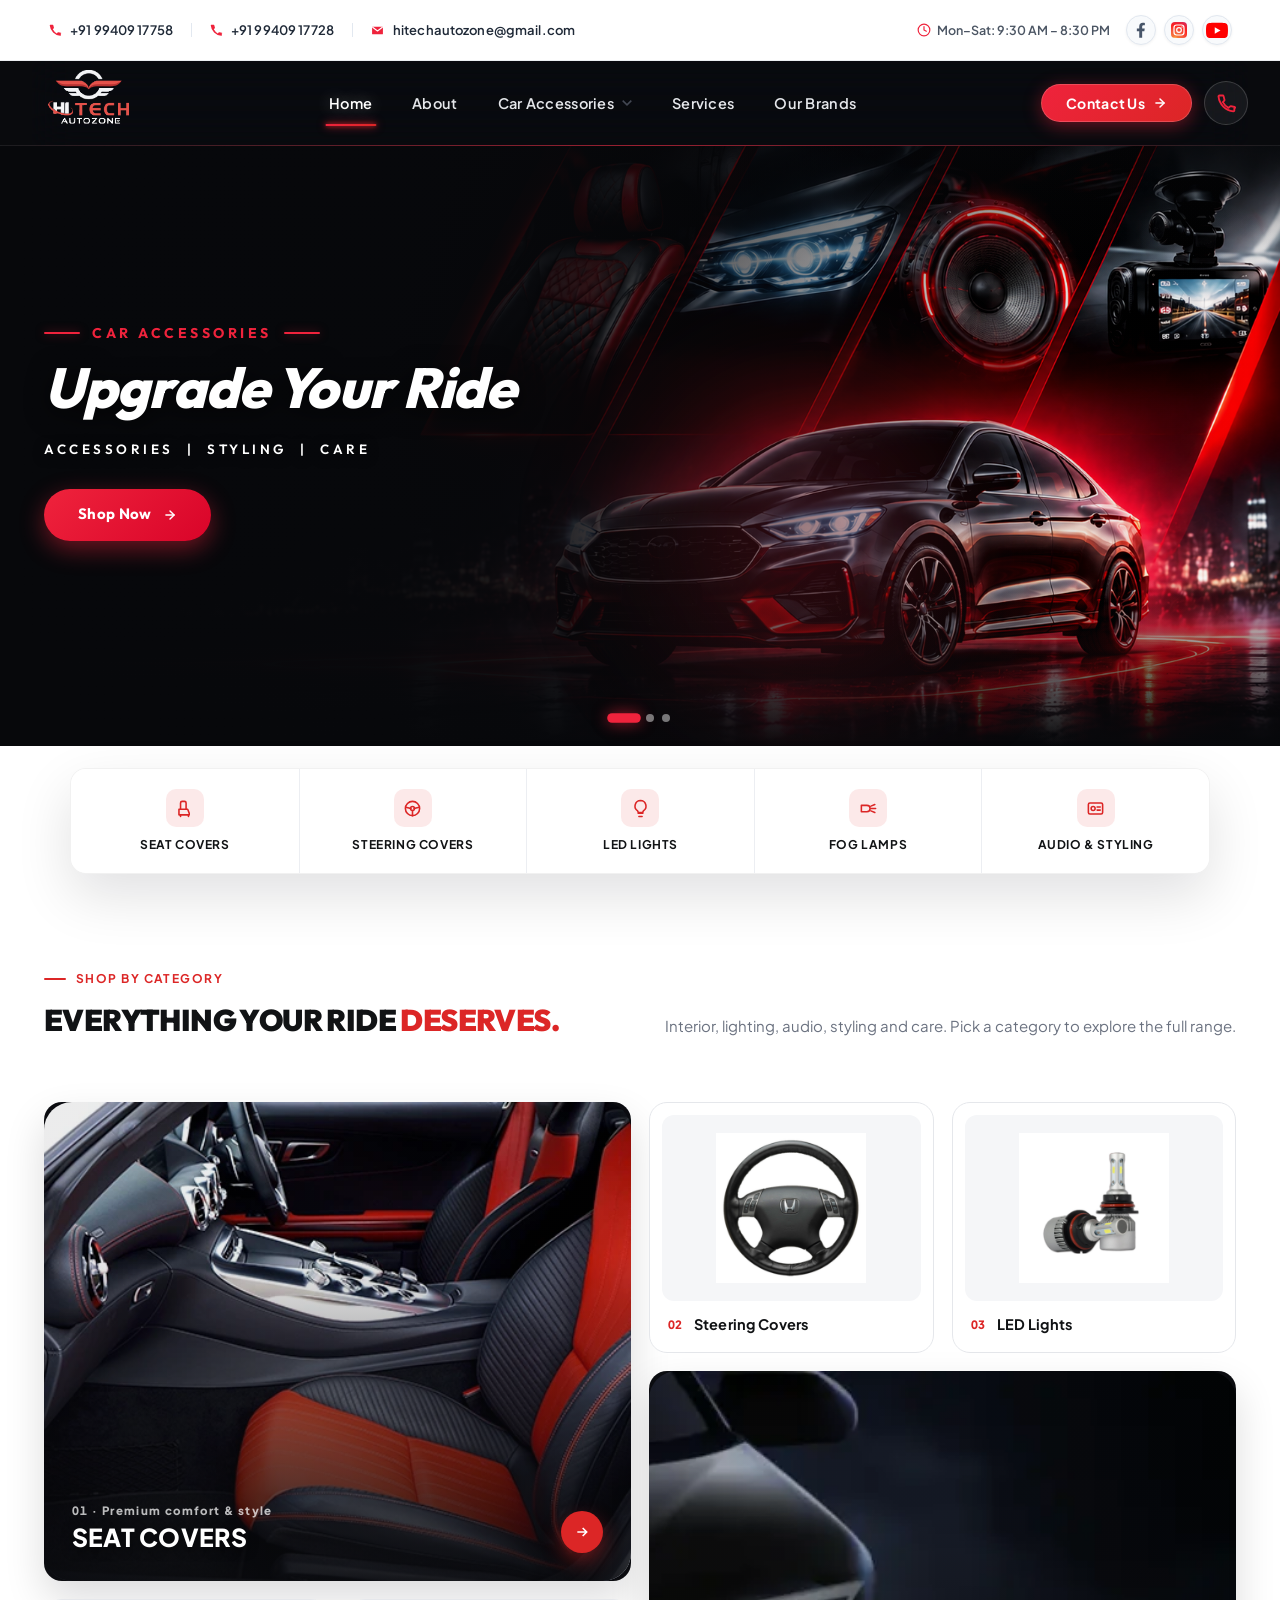
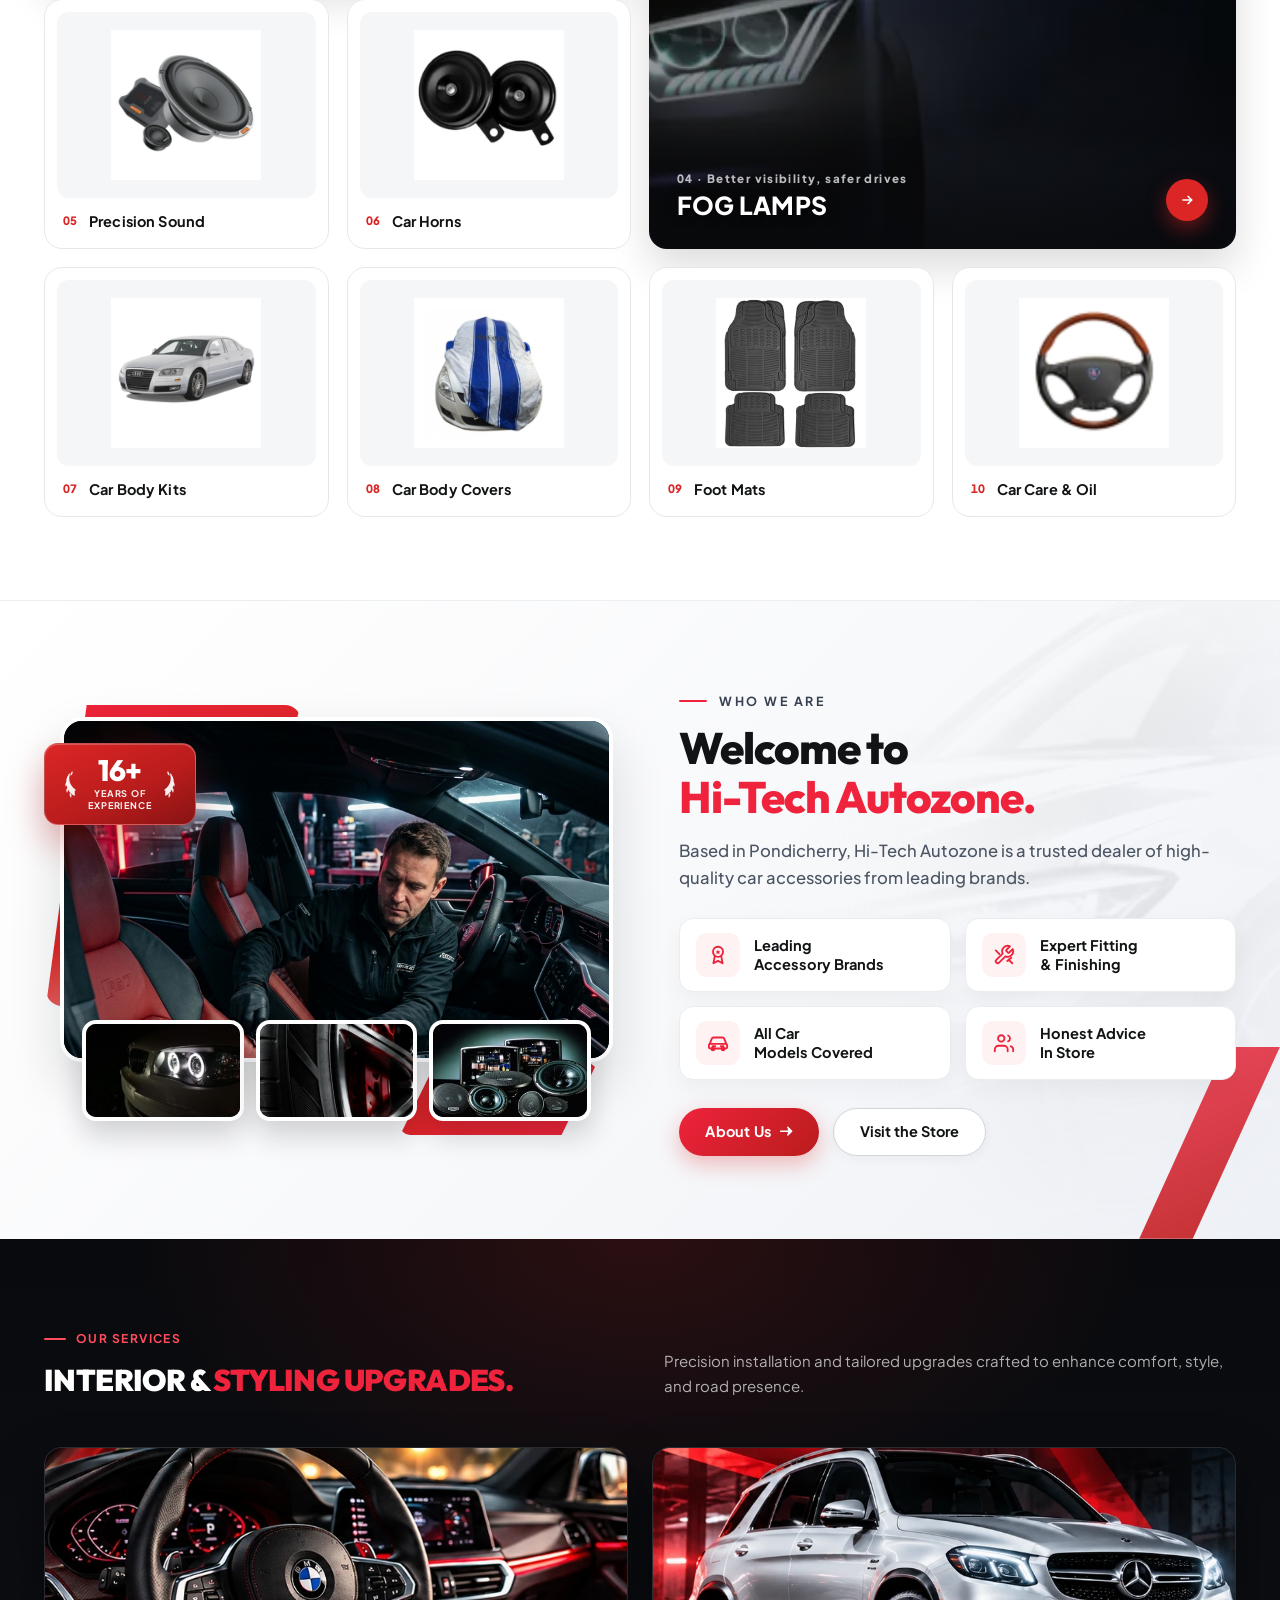
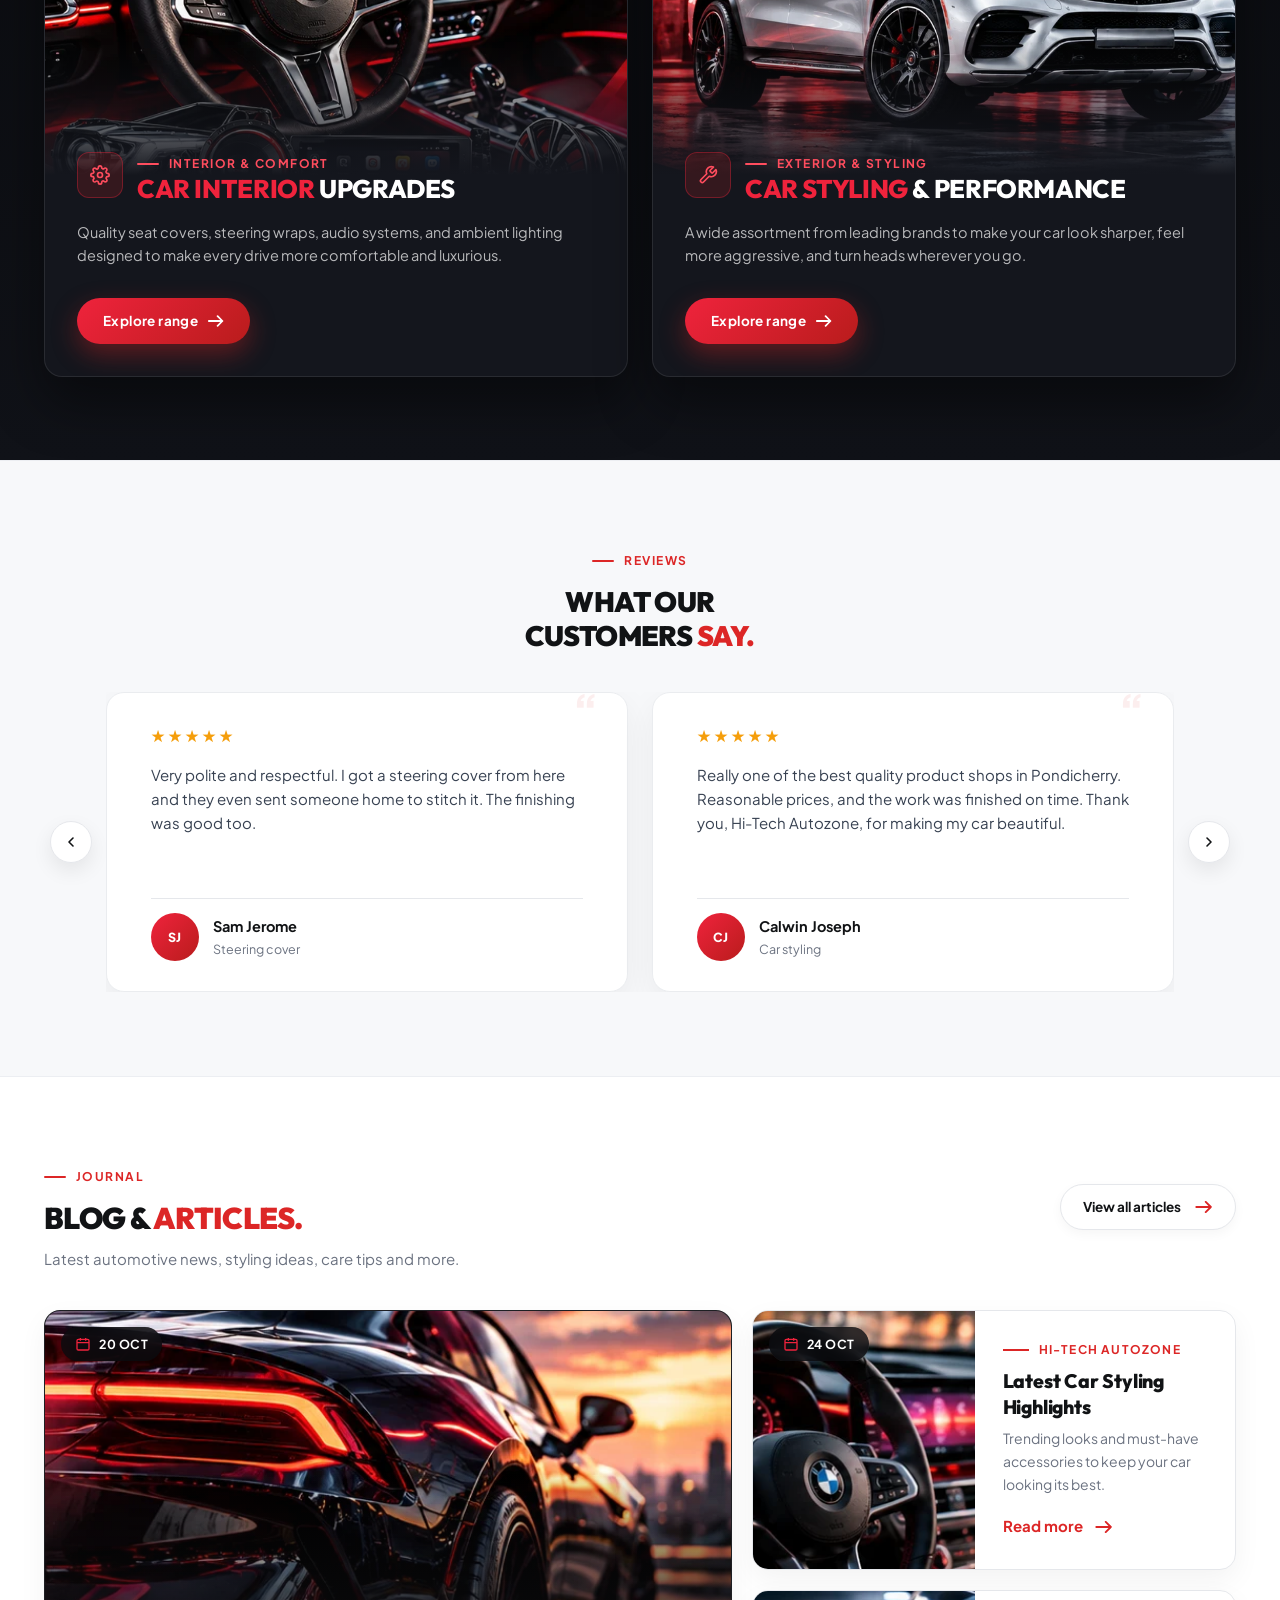
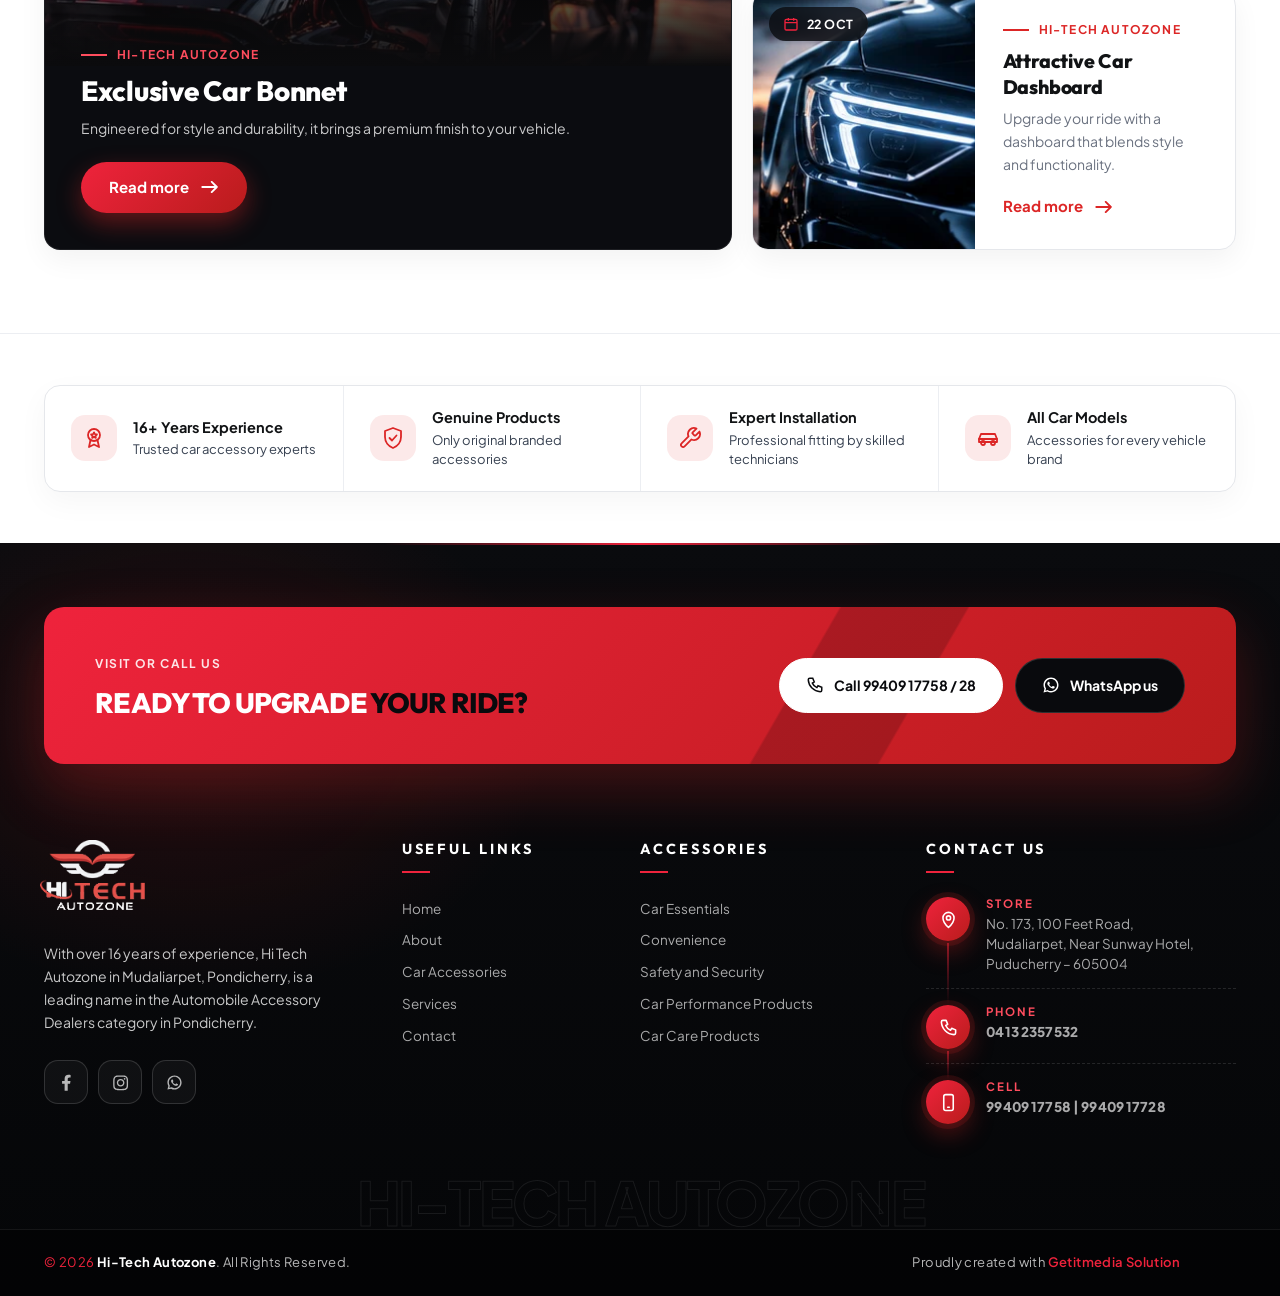
==== commit 98084ec5: "ccc" ====
--- a/index.html
+++ b/index.html
@@ -24,7 +24,7 @@
     <link rel="stylesheet" href="assets/css/main.css">
   <link rel="stylesheet" href="assets/css/premium-2026.css?v=30">
   <link rel="stylesheet" href="assets/css/home-2026.css?v=25">
-  <link rel="stylesheet" href="assets/css/redesign-2026.css?v=23">
+  <link rel="stylesheet" href="assets/css/redesign-2026.css?v=26">
 
 </head>
 
@@ -210,88 +210,64 @@
             </div>
         </div>
         <!-- Start Offcanvas header menu -->
-        <div class="offcanvas__header">
+        <div class="offcanvas__header" role="dialog" aria-modal="true" aria-label="Mobile Navigation">
             <div class="offcanvas__inner">
                 <div class="offcanvas__logo">
                     <a class="offcanvas__logo_link" href="index.html">
-                        <img src="assets/img/logo/hi-go-light.png" alt="Hi-Tech Autozone" width="180" height="90">
+                        <img src="assets/img/logo/hi-go-light.png" alt="Hi-Tech Autozone" width="144" height="72">
                     </a>
-                    <button class="offcanvas__close--btn" data-offcanvas>close</button>
-                </div>
-                <nav class="offcanvas__menu">
+                    <button class="offcanvas__close--btn" type="button" data-offcanvas aria-label="Close navigation menu">
+                        <svg width="18" height="18" viewBox="0 0 24 24" fill="none" stroke="currentColor" stroke-width="2.2" stroke-linecap="round" stroke-linejoin="round" aria-hidden="true">
+                            <line x1="18" y1="6" x2="6" y2="18"/>
+                            <line x1="6" y1="6" x2="18" y2="18"/>
+                        </svg>
+                    </button>
+                </div>
+
+                <nav class="offcanvas__menu" aria-label="Primary Mobile Navigation">
                     <ul class="offcanvas__menu_ul">
                         <li class="offcanvas__menu_li">
                             <a class="offcanvas__menu_item" href="index.html">Home</a>
-                         
                         </li>
                         <li class="offcanvas__menu_li">
-                            <a class="offcanvas__menu_item" href="about.html">About us</a>
-                         
+                            <a class="offcanvas__menu_item" href="about.html">About Us</a>
+                        </li>
+                        <li class="offcanvas__menu_li hz-drawer__has-sub">
+                            <a class="offcanvas__menu_item" href="caressentials.html">Car Accessories</a>
+                            <ul class="offcanvas__sub_menu">
+                                <li class="offcanvas__sub_menu_li"><a href="caressentials.html" class="offcanvas__sub_menu_item">Car Essentials</a></li>
+                                <li class="offcanvas__sub_menu_li"><a href="convenience.html" class="offcanvas__sub_menu_item">Convenience</a></li>
+                                <li class="offcanvas__sub_menu_li"><a href="safetysecurity.html" class="offcanvas__sub_menu_item">Safety &amp; Security</a></li>
+                                <li class="offcanvas__sub_menu_li"><a href="carstyle.html" class="offcanvas__sub_menu_item">Car Styles</a></li>
+                                <li class="offcanvas__sub_menu_li"><a href="carperformance.html" class="offcanvas__sub_menu_item">Car Performance</a></li>
+                                <li class="offcanvas__sub_menu_li"><a href="carcareproduct.html" class="offcanvas__sub_menu_item">Car Care Products</a></li>
+                            </ul>
                         </li>
                         <li class="offcanvas__menu_li">
-                            <a class="offcanvas__menu_item" href="caressentials.html">Car Accessories </a>
-                            <ul class="offcanvas__sub_menu">
-                                <li class="offcanvas__sub_menu_li"><a href="caressentials.html" class="offcanvas__sub_menu_item">CAR ESSENTIALS</a></li>
-                                <li class="offcanvas__sub_menu_li"><a href="convenience.html" class="offcanvas__sub_menu_item">CONVENIENCE</a></li>
-                                <li class="offcanvas__sub_menu_li"><a href="safetysecurity.html" class="offcanvas__sub_menu_item">SAFETY AND SECURITY</a></li>
-                                <li class="offcanvas__sub_menu_li"><a href="carstyle.html" class="offcanvas__sub_menu_item">CAR STYLES</a></li>
-                                <li class="offcanvas__sub_menu_li"><a href="carperformance.html" class="offcanvas__sub_menu_item">CAR PERFORMANCE PRODUCT</a></li>
-                                <li class="offcanvas__sub_menu_li"><a href="carcareproduct.html" class="offcanvas__sub_menu_item">CAR CARE PRODUCT</a></li>
-
-                            </ul>
+                            <a class="offcanvas__menu_item" href="blog.html">Services</a>
                         </li>
                         <li class="offcanvas__menu_li">
-                            <a class="offcanvas__menu_item" href="blog.html">Service</a>
-                        
-                        </li>
-                        <li class="offcanvas__menu_li"><a class="offcanvas__menu_item" href="brands.html">Our Brands</a></li>
-                        <li class="offcanvas__menu_li"><a class="offcanvas__menu_item" href="contact.html">Contact</a></li>
+                            <a class="offcanvas__menu_item" href="brands.html">Our Brands</a>
+                        </li>
+                        <li class="offcanvas__menu_li">
+                            <a class="offcanvas__menu_item" href="contact.html">Contact</a>
+                        </li>
                     </ul>
-                    <!--
-                    <div class="offcanvas__account--items">
-                        <a class="offcanvas__account--items__btn d-flex align-items-center" href="login.html">
-                            <span class="offcanvas__account--items__icon"> 
-                                <svg xmlns="http://www.w3.org/2000/svg"  width="20.51" height="19.443" viewBox="0 0 512 512"><path d="M344 144c-3.92 52.87-44 96-88 96s-84.15-43.12-88-96c-4-55 35-96 88-96s92 42 88 96z" fill="none" stroke="currentColor" stroke-linecap="round" stroke-linejoin="round" stroke-width="32"/><path d="M256 304c-87 0-175.3 48-191.64 138.6C62.39 453.52 68.57 464 80 464h352c11.44 0 17.62-10.48 15.65-21.4C431.3 352 343 304 256 304z" fill="none" stroke="currentColor" stroke-miterlimit="10" stroke-width="32"/></svg> 
-                            </span>
-                            <span class="offcanvas__account--items__label">Login / Register</span>
-                        </a>
-                    </div>
-                    <div class="offcanvas__account--wrapper d-flex">
-                        <div class="offcanvas__account--currency">
-                            <a class="offcanvas__account--currency__menu d-flex align-items-center text-black" href="javascript:void(0)">
-                                <img src="assets/img/icon/usd-icon.webp" alt="currency">
-                                <span>USD</span> 
-                                <svg xmlns="http://www.w3.org/2000/svg" width="9.797" height="6.05" viewBox="0 0 9.797 6.05">
-                                    <path  d="M14.646,8.59,10.9,12.329,7.151,8.59,6,9.741l4.9,4.9,4.9-4.9Z" transform="translate(-6 -8.59)" fill="currentColor" opacity="0.7"/>
-                                </svg>
-                            </a>
-                            <div class="offcanvas__account--currency__submenu">
-                                <ul>
-                                    <li class="currency__items"><a class="currency__text" href="#">CAD</a></li>
-                                    <li class="currency__items"><a class="currency__text" href="#">CNY</a></li>
-                                    <li class="currency__items"><a class="currency__text" href="#">EUR</a></li>
-                                    <li class="currency__items"><a class="currency__text" href="#">GBP</a></li>
-                                </ul>
-                            </div>
-                        </div>
-                        <div class="language__currency--list">
-                            <a class="offcanvas__language--switcher" href="javascript:void(0)">
-                                <span>English</span> 
-                                <svg xmlns="http://www.w3.org/2000/svg" width="9.797" height="6.05" viewBox="0 0 9.797 6.05">
-                                    <path  d="M14.646,8.59,10.9,12.329,7.151,8.59,6,9.741l4.9,4.9,4.9-4.9Z" transform="translate(-6 -8.59)" fill="currentColor" opacity="0.7"/>
-                                </svg>
-                            </a>
-                            <div class="offcanvas__dropdown--language">
-                                <ul>
-                                    <li class="language__items"><a class="language__text" href="#">France</a></li>
-                                    <li class="language__items"><a class="language__text" href="#">Russia</a></li>
-                                    <li class="language__items"><a class="language__text" href="#">Spanish</a></li>
-                                </ul>
-                            </div>
-                        </div>
-                    </div>  
-                --> 
                 </nav>
+
+                <div class="hz-drawer__foot">
+                    <div class="hz-drawer__ctas">
+                        <a class="hz-drawer__cta hz-drawer__cta--call" href="tel:9940917758">
+                            <svg width="16" height="16" viewBox="0 0 24 24" fill="none" stroke="currentColor" stroke-width="2.2" stroke-linecap="round" stroke-linejoin="round" aria-hidden="true"><path d="M22 16.92v3a2 2 0 0 1-2.18 2 19.79 19.79 0 0 1-8.63-3.07 19.5 19.5 0 0 1-6-6 19.79 19.79 0 0 1-3.07-8.67A2 2 0 0 1 4.11 2h3a2 2 0 0 1 2 1.72 12.84 12.84 0 0 0 .7 2.81 2 2 0 0 1-.45 2.11L8.09 9.91a16 16 0 0 0 6 6l1.27-1.27a2 2 0 0 1 2.11-.45 12.84 12.84 0 0 0 2.81.7A2 2 0 0 1 22 16.92z"/></svg>
+                            <span>Call Us</span>
+                        </a>
+                        <a class="hz-drawer__cta hz-drawer__cta--wa" target="_blank" rel="noopener noreferrer" href="https://wa.me/919940917758?text=Hello%20Hi-Tech%20Autozone,%20I%20would%20like%20to%20enquire%20about%20car%20accessories.">
+                            <svg width="16" height="16" viewBox="0 0 32 32" fill="currentColor" aria-hidden="true"><path d="M16.001 2.667c-7.364 0-13.333 5.969-13.333 13.333 0 2.367.62 4.642 1.802 6.662L2.667 29.333l6.86-1.785a13.24 13.24 0 0 0 6.474 1.707h.001C23.365 29.255 29.333 23.285 29.333 16c0-7.364-5.969-13.333-13.333-13.333zm0 24a10.66 10.66 0 0 1-5.409-1.493l-.388-.231-4.073 1.06 1.087-3.974-.251-.41a10.613 10.613 0 0 1-1.618-5.656c0-5.891 4.776-10.667 10.667-10.667S26.667 10.109 26.667 16s-4.776 10.667-10.666 10.667z"/></svg>
+                            <span>WhatsApp</span>
+                        </a>
+                    </div>
+                    <div class="hz-drawer__hours">Mon–Sat &bull; 9:30 AM – 8:30 PM</div>
+                </div>
             </div>
         </div>
         <!-- End Offcanvas header menu -->
@@ -651,36 +627,6 @@
                     </div>
                 </article>
                 </div>
-            </div>
-        </section>
-
-        <!-- Promo tiles -->
-        <section class="hz-section hz-promos" aria-label="Featured ranges">
-            <div class="container hz-promos__grid">
-                <a class="hz-promo hz-promo--wide" href="contact.html" data-reveal="up">
-                    <img src="assets/img/banner/home-promo-tyre.webp" alt="Close-up of a performance tyre and alloy wheel" loading="lazy">
-                    <span class="hz-promo__body">
-                        <span class="hz-eyebrow">Full range</span>
-                        <strong>All Car<br>Parts</strong>
-                        <span class="hz-promo__cta">Enquire now <svg width="18" height="12" viewBox="0 0 20 14" fill="none" stroke="currentColor" stroke-width="2.2" stroke-linecap="round" stroke-linejoin="round" aria-hidden="true"><path d="M1 7h17M12 1l6 6-6 6"/></svg></span>
-                    </span>
-                </a>
-                <a class="hz-promo" href="carcareproduct.html" data-reveal="up">
-                    <img src="assets/img/banner/home-promo-oil.webp" alt="Golden engine oil pouring into an engine" loading="lazy">
-                    <span class="hz-promo__body">
-                        <span class="hz-eyebrow">Car care</span>
-                        <strong>Helix<br>Engine Oils</strong>
-                        <span class="hz-promo__cta">Shop now <svg width="18" height="12" viewBox="0 0 20 14" fill="none" stroke="currentColor" stroke-width="2.2" stroke-linecap="round" stroke-linejoin="round" aria-hidden="true"><path d="M1 7h17M12 1l6 6-6 6"/></svg></span>
-                    </span>
-                </a>
-                <a class="hz-promo" href="contact.html" data-reveal="up">
-                    <img src="assets/img/banner/home-promo-brakes.webp" alt="Brake disc, red caliper, air filter, LED bulbs and suspension parts" loading="lazy">
-                    <span class="hz-promo__body">
-                        <span class="hz-eyebrow">Everyday upgrades</span>
-                        <strong>Must-have<br>Essentials</strong>
-                        <span class="hz-promo__cta">Shop now <svg width="18" height="12" viewBox="0 0 20 14" fill="none" stroke="currentColor" stroke-width="2.2" stroke-linecap="round" stroke-linejoin="round" aria-hidden="true"><path d="M1 7h17M12 1l6 6-6 6"/></svg></span>
-                    </span>
-                </a>
             </div>
         </section>
 
@@ -940,10 +886,8 @@
         <div class="footer__bottom hz-foot__bottom">
             <div class="container">
                 <div class="hz-foot__bottom-inner">
-                    <p class="copyright__content"><span class="text__secondary">© 2026</span> <strong class="text-white">Hi-Tech Autozone</strong>. All Rights Reserved. Powered by <a class="copyright__content--link" target="_blank" href="https://getitmediasolutions.com/">Getitmediasolutions</a>.</p>
-                    <div class="footer__payment">
-                        <img src="assets/img/icon/payment-img.webp" alt="Accepted payment methods">
-                    </div>
+                    <p class="copyright__content"><span class="text__secondary">&copy; 2026</span> <strong class="text-white">Hi-Tech Autozone</strong>. All Rights Reserved.</p>
+                    <p class="copyright__content hz-foot__credit">Proudly created with <a class="copyright__content--link" target="_blank" rel="noopener noreferrer" href="https://getitmediasolutions.com/">Getitmedia Solution</a></p>
                 </div>
             </div>
         </div>
@@ -1167,7 +1111,7 @@
   <script src="assets/js/script.js"></script>
 
   <!-- Premium 2026 interaction layer -->
-  <script src="assets/js/premium-2026.js?v=30" defer="defer"></script>
+  <script src="assets/js/premium-2026.js?v=32" defer="defer"></script>
 
 
 </body>
--- a/assets/css/redesign-2026.css
+++ b/assets/css/redesign-2026.css
@@ -108,6 +108,11 @@
   --p-red-2: var(--hz-red-hover);
   --p-red-glow: var(--hz-red-glow);
   --p-red-soft: var(--hz-red-light);
+  --p-line: rgba(255, 255, 255, .08);
+  --p-line-2: rgba(255, 255, 255, .14);
+  --p-text: #F8FAFC;
+  --p-text-2: rgba(248, 250, 252, .72);
+  --p-text-3: rgba(248, 250, 252, .48);
   --secondary-color: var(--hz-red-bright);
 }
 
@@ -789,45 +794,338 @@
   color: #FFFFFF !important;
 }
 
-/* ======================================== 04 MOBILE DRAWER — DARK ========= */
+/* ============================= 04 MOBILE DRAWER — CLEAN & SIMPLE 2026 ===== */
+body.mobile_menu_open .header__section::before {
+  background: rgba(5, 6, 10, 0.72) !important;
+  -webkit-backdrop-filter: blur(8px) !important;
+  backdrop-filter: blur(8px) !important;
+}
+
 .offcanvas__header {
-  background: #0B0C10 !important;
-  color: #FFFFFF !important;
-  border-right: 1px solid rgba(255, 255, 255, 0.1) !important;
+  width: min(330px, 85vw) !important;
+  max-width: min(330px, 85vw) !important;
+  height: 100vh !important;
+  height: 100dvh !important;
+  background: #0B0D12 !important;
+  color: #F8FAFC !important;
+  border-right: 1px solid rgba(255, 255, 255, 0.08) !important;
+  border-radius: 0 !important;
+  box-shadow: 20px 0 50px rgba(0, 0, 0, 0.65) !important;
+  overflow: hidden !important;
+  transition: transform 0.36s cubic-bezier(0.16, 1, 0.3, 1), visibility 0.36s !important;
 }
 
 .offcanvas__inner {
-  background: #0B0C10 !important;
-}
-
+  display: flex !important;
+  flex-direction: column !important;
+  height: 100% !important;
+  padding: 0 !important;
+  background: transparent !important;
+  overflow: hidden !important;
+}
+
+/* Header */
 .offcanvas__logo {
+  flex-shrink: 0 !important;
+  display: flex !important;
+  align-items: center !important;
+  justify-content: space-between !important;
+  gap: 12px !important;
+  padding: 16px 20px !important;
+  margin: 0 !important;
   border-bottom: 1px solid rgba(255, 255, 255, 0.08) !important;
-  padding-bottom: 18px !important;
-}
-
-.offcanvas__menu_item,
-.offcanvas__sub_menu_item {
-  color: #E5E7EB !important;
-  font-weight: 500;
-  transition: color 0.2s ease;
-}
-
-.offcanvas__menu_item:hover,
-.offcanvas__sub_menu_item:hover {
-  color: var(--hz-red-bright) !important;
+}
+
+.offcanvas__logo_link {
+  display: inline-flex !important;
+  align-items: center !important;
+}
+
+.offcanvas__logo img {
+  max-width: 118px !important;
+  width: auto !important;
+  height: auto !important;
+  display: block !important;
 }
 
 .offcanvas__close--btn {
-  color: #FFFFFF !important;
-  background: rgba(255, 255, 255, 0.08) !important;
-  border: 1px solid rgba(255, 255, 255, 0.15) !important;
-  border-radius: 8px !important;
-  padding: 6px 12px !important;
+  position: relative !important;
+  display: inline-flex !important;
+  align-items: center !important;
+  justify-content: center !important;
+  width: 38px !important;
+  height: 38px !important;
+  padding: 0 !important;
+  text-indent: 0 !important;
+  font-size: 0 !important;
+  color: #F8FAFC !important;
+  background: rgba(255, 255, 255, 0.07) !important;
+  border: 1px solid rgba(255, 255, 255, 0.14) !important;
+  border-radius: 50% !important;
+  cursor: pointer !important;
+  transition: background-color 0.2s ease, border-color 0.2s ease, transform 0.25s ease !important;
+}
+
+.offcanvas__close--btn::before,
+.offcanvas__close--btn::after {
+  content: none !important;
+  display: none !important;
+}
+
+.offcanvas__close--btn > * {
+  pointer-events: none !important;
 }
 
 .offcanvas__close--btn:hover {
   background: var(--hz-red-bright) !important;
   border-color: var(--hz-red-bright) !important;
+  color: #FFFFFF !important;
+  transform: rotate(90deg) !important;
+}
+
+/* Clean Scrollable Nav Area */
+.offcanvas__menu {
+  flex: 1 1 auto !important;
+  height: auto !important;
+  overflow-y: auto !important;
+  overflow-x: hidden !important;
+  overscroll-behavior: contain !important;
+  padding: 16px 14px !important;
+  scrollbar-width: thin;
+  scrollbar-color: rgba(255, 255, 255, 0.14) transparent;
+}
+
+.offcanvas__menu_ul {
+  max-height: none !important;
+  height: auto !important;
+  overflow: visible !important;
+  list-style: none !important;
+  margin: 0 !important;
+  padding: 0 !important;
+  display: flex !important;
+  flex-direction: column !important;
+  gap: 4px !important;
+}
+
+.offcanvas__menu_li,
+.offcanvas__menu_li:first-child {
+  position: relative !important;
+  border-top: none !important;
+  border-bottom: none !important;
+  margin: 0 !important;
+  padding: 0 !important;
+  opacity: 1 !important;
+  transform: none !important;
+  transition: none !important;
+}
+
+.offcanvas__menu_item {
+  position: relative !important;
+  display: flex !important;
+  align-items: center !important;
+  justify-content: space-between !important;
+  padding: 13px 16px !important;
+  border-radius: 10px !important;
+  background: transparent !important;
+  border: none !important;
+  font-family: var(--hz-font) !important;
+  font-size: 1.55rem !important;
+  font-weight: 600 !important;
+  font-stretch: normal !important;
+  letter-spacing: 0.01em !important;
+  line-height: 1.3 !important;
+  text-transform: none !important;
+  text-decoration: none !important;
+  color: #D1D5DB !important;
+  transition: background-color 0.2s ease, color 0.2s ease !important;
+}
+
+.offcanvas__menu_item::before {
+  content: none !important;
+  display: none !important;
+}
+
+.hz-drawer__has-sub > .offcanvas__menu_item {
+  padding-right: 52px !important;
+}
+
+.offcanvas__menu_item:hover {
+  background: rgba(255, 255, 255, 0.06) !important;
+  color: #FFFFFF !important;
+  transform: none !important;
+}
+
+.offcanvas__menu_item.active {
+  background: rgba(239, 35, 60, 0.13) !important;
+  color: #FFFFFF !important;
+  font-weight: 700 !important;
+  transform: none !important;
+}
+
+.offcanvas__menu_item.active::after {
+  content: "" !important;
+  position: absolute !important;
+  left: 0 !important;
+  top: 9px !important;
+  bottom: 9px !important;
+  width: 3px !important;
+  border-radius: 0 3px 3px 0 !important;
+  background: var(--hz-red-bright) !important;
+}
+
+/* Submenu Toggle Button (clean chevron, zero legacy plus/minus bars) */
+.offcanvas__sub_menu_toggle {
+  position: absolute !important;
+  top: 6px !important;
+  right: 6px !important;
+  width: 36px !important;
+  height: 36px !important;
+  padding: 0 !important;
+  background: rgba(255, 255, 255, 0.05) !important;
+  border: 1px solid rgba(255, 255, 255, 0.1) !important;
+  border-radius: 8px !important;
+  cursor: pointer !important;
+  z-index: 2 !important;
+  transition: background-color 0.2s ease, border-color 0.2s ease !important;
+}
+
+.offcanvas__sub_menu_toggle::before {
+  content: "" !important;
+  position: absolute !important;
+  top: 50% !important;
+  left: 50% !important;
+  width: 8px !important;
+  height: 8px !important;
+  background: transparent !important;
+  border: none !important;
+  border-radius: 0 !important;
+  border-right: 2px solid #E5E7EB !important;
+  border-bottom: 2px solid #E5E7EB !important;
+  transform: translate(-50%, -65%) rotate(45deg) !important;
+  transition: transform 0.25s ease, border-color 0.2s ease !important;
+}
+
+.offcanvas__sub_menu_toggle::after,
+.offcanvas__sub_menu_toggle:not(.active)::after,
+.offcanvas__sub_menu_toggle.active::after {
+  content: none !important;
+  display: none !important;
+}
+
+.offcanvas__sub_menu_toggle:hover {
+  background: rgba(239, 35, 60, 0.16) !important;
+  border-color: rgba(239, 35, 60, 0.36) !important;
+}
+
+.offcanvas__sub_menu_toggle.active {
+  background: var(--hz-red-bright) !important;
+  border-color: var(--hz-red-bright) !important;
+}
+
+.offcanvas__sub_menu_toggle.active::before {
+  border-color: #FFFFFF !important;
+  transform: translate(-50%, -35%) rotate(-135deg) !important;
+}
+
+/* Submenu */
+.offcanvas__sub_menu {
+  list-style: none !important;
+  margin: 4px 0 8px 18px !important;
+  padding: 2px 0 2px 12px !important;
+  border-left: 1px solid rgba(255, 255, 255, 0.12) !important;
+  display: none;
+}
+
+.offcanvas__sub_menu_li {
+  border-top: none !important;
+  border-bottom: none !important;
+  margin: 0 0 2px !important;
+  padding: 0 !important;
+}
+
+.offcanvas__sub_menu_item {
+  display: block !important;
+  padding: 9px 12px !important;
+  border-radius: 8px !important;
+  font-family: var(--hz-font) !important;
+  font-size: 1.38rem !important;
+  font-weight: 500 !important;
+  letter-spacing: 0.01em !important;
+  line-height: 1.35 !important;
+  color: #9CA3AF !important;
+  text-decoration: none !important;
+  transition: background-color 0.2s ease, color 0.2s ease !important;
+}
+
+.offcanvas__sub_menu_item:hover {
+  background: rgba(255, 255, 255, 0.05) !important;
+  color: #FFFFFF !important;
+}
+
+.offcanvas__sub_menu_item.active {
+  background: rgba(239, 35, 60, 0.12) !important;
+  color: #FFFFFF !important;
+  font-weight: 600 !important;
+}
+
+/* Clean Minimal Footer Actions */
+.hz-drawer__foot {
+  flex-shrink: 0;
+  padding: 14px 16px 18px;
+  border-top: 1px solid rgba(255, 255, 255, 0.08);
+  background: #08090D;
+  display: flex;
+  flex-direction: column;
+  gap: 10px;
+}
+
+.hz-drawer__ctas {
+  display: grid;
+  grid-template-columns: 1fr 1fr;
+  gap: 10px;
+}
+
+.hz-drawer__cta {
+  display: inline-flex;
+  align-items: center;
+  justify-content: center;
+  gap: 7px;
+  height: 42px;
+  padding: 0 12px;
+  border-radius: 10px;
+  font-family: var(--hz-font);
+  font-size: 1.32rem;
+  font-weight: 600;
+  text-decoration: none !important;
+  transition: background-color 0.2s ease, border-color 0.2s ease;
+}
+
+.hz-drawer__cta--call {
+  color: #FFFFFF !important;
+  background: rgba(255, 255, 255, 0.07);
+  border: 1px solid rgba(255, 255, 255, 0.14);
+}
+
+.hz-drawer__cta--call:hover {
+  background: rgba(255, 255, 255, 0.14);
+}
+
+.hz-drawer__cta--wa {
+  color: #FFFFFF !important;
+  background: #16A34A;
+  border: 1px solid #22C55E;
+}
+
+.hz-drawer__cta--wa:hover {
+  background: #15803D;
+}
+
+.hz-drawer__hours {
+  text-align: center;
+  font-family: var(--hz-font);
+  font-size: 1.15rem;
+  font-weight: 500;
+  color: #6B7280;
 }
 
 /* =========================================== 05 HERO — 2026 BLACK & RED ===== */
@@ -2603,10 +2901,19 @@
 /* =========================================== 16 FOOTER =================== */
 .footer__section,
 .footer__section.hz-foot {
+  --p-text: #F8FAFC;
+  --p-text-2: rgba(255, 255, 255, .78);
+  --p-text-3: rgba(255, 255, 255, .62);
+  --p-line: rgba(255, 255, 255, .08);
+  --p-line-2: rgba(255, 255, 255, .14);
   background:
     radial-gradient(40% 50% at 15% 25%, rgba(220, 38, 38, 0.14), transparent 70%),
     linear-gradient(180deg, #0A0B0E 0%, #050608 100%) !important;
-  color: rgba(255, 255, 255, .72) !important;
+  color: rgba(255, 255, 255, .78) !important;
+}
+
+.hz-foot__brand p {
+  color: rgba(255, 255, 255, .78) !important;
 }
 
 .footer__section.hz-foot::before {
@@ -2729,8 +3036,26 @@
   border-top: 1px solid rgba(255, 255, 255, .07) !important;
 }
 
+.hz-foot__bottom-inner {
+  display: flex;
+  flex-wrap: wrap;
+  align-items: center;
+  justify-content: space-between;
+  gap: 10px 24px;
+}
+
+@media (min-width: 768px) and (max-width: 1460px) {
+  .hz-foot__bottom-inner {
+    padding-right: 56px;
+  }
+}
+
 .copyright__content {
-  color: rgba(255, 255, 255, .56) !important;
+  color: rgba(255, 255, 255, .72) !important;
+}
+
+.hz-foot__credit {
+  text-align: right;
 }
 
 .copyright__content .text__secondary {
@@ -2739,6 +3064,12 @@
 
 .copyright__content--link {
   color: var(--hz-red-bright) !important;
+  font-weight: 600;
+  text-decoration: none;
+}
+
+.copyright__content--link:hover {
+  color: #FFFFFF !important;
 }
 
 /* ========================================= 17 BREADCRUMBS ================ */
